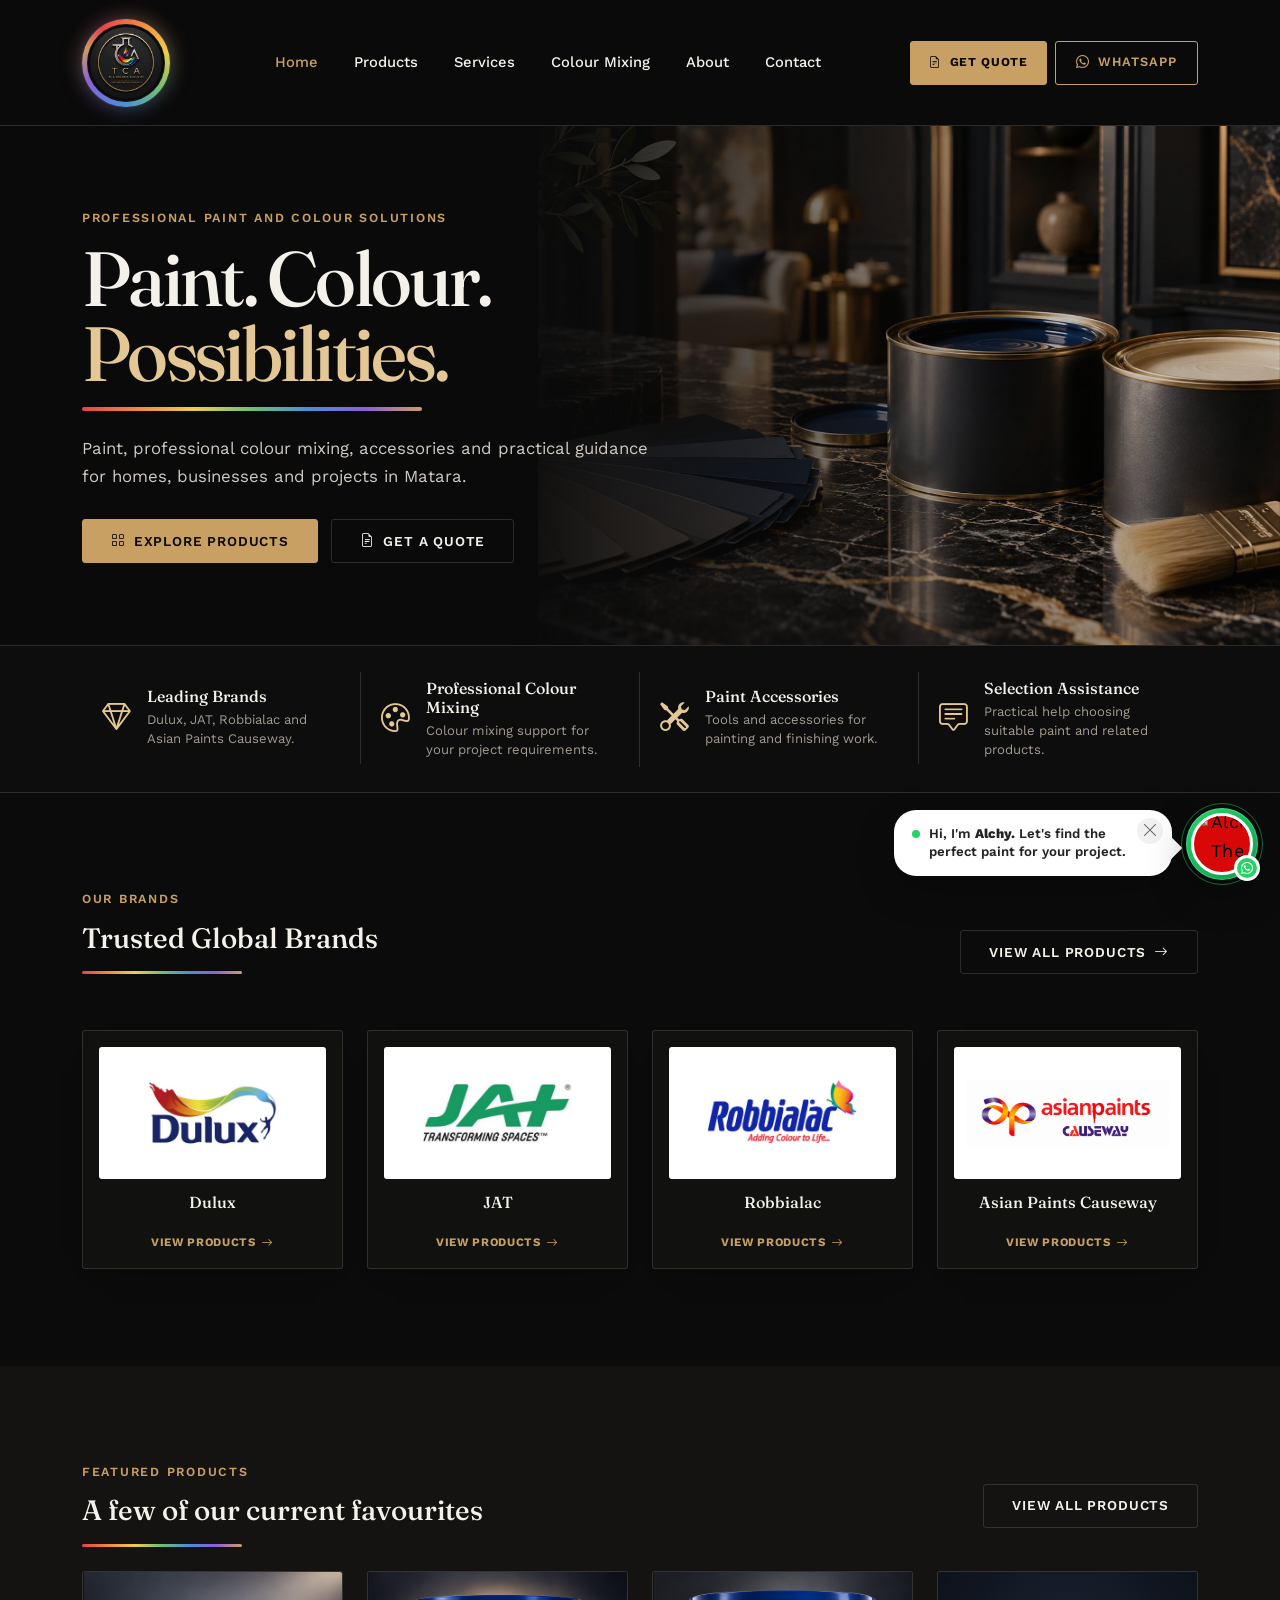
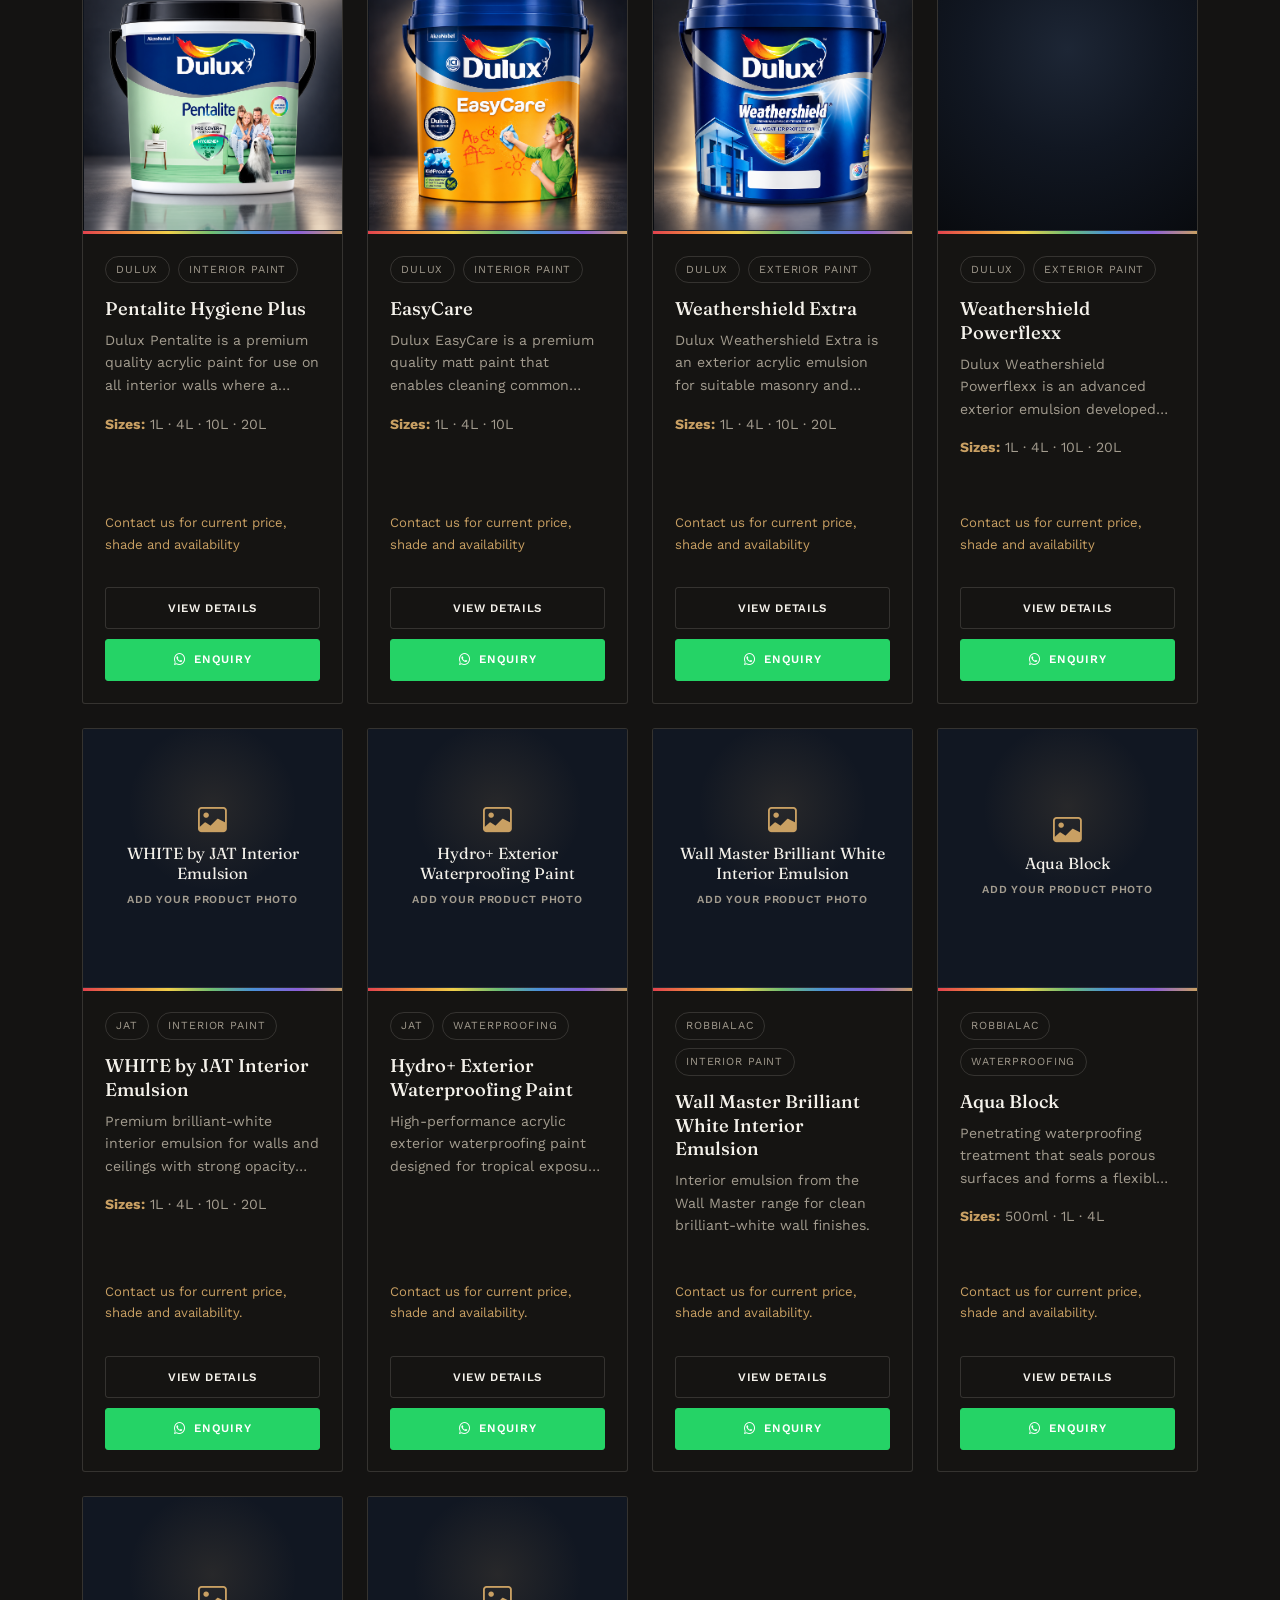
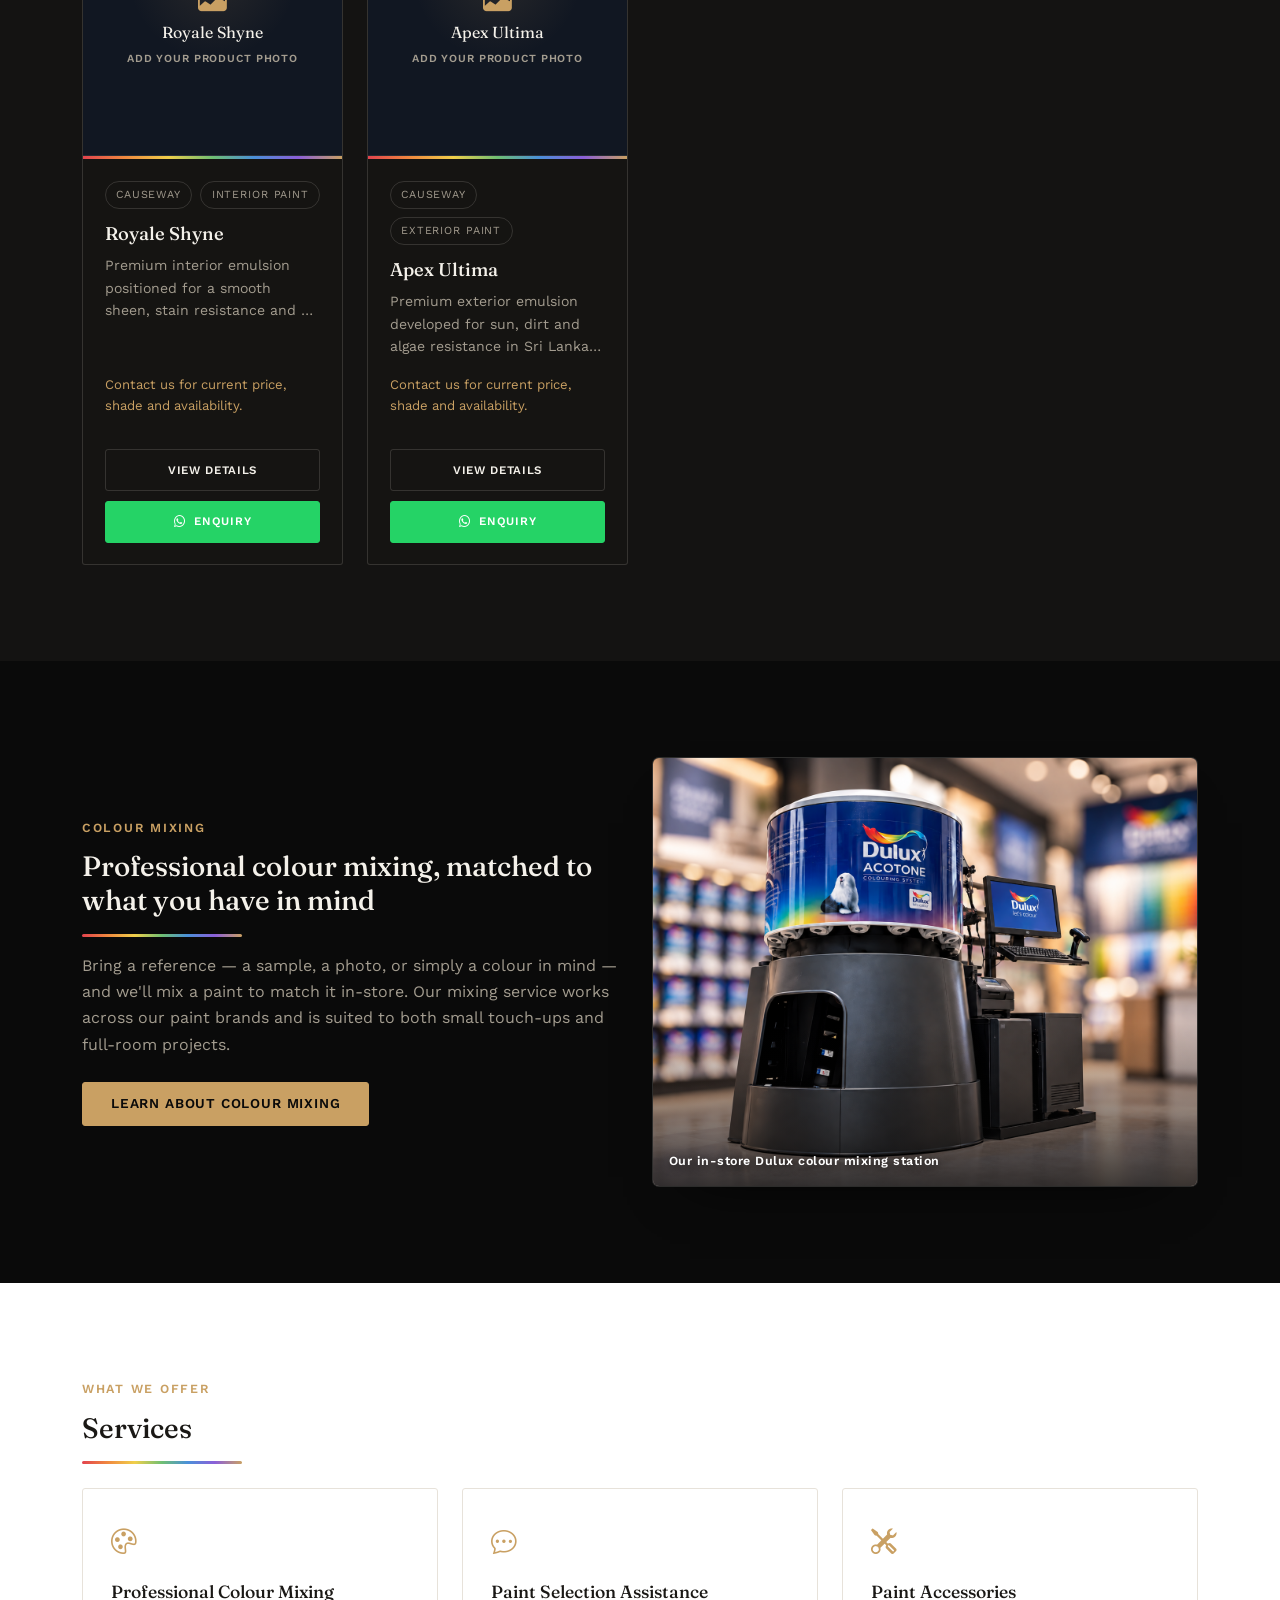
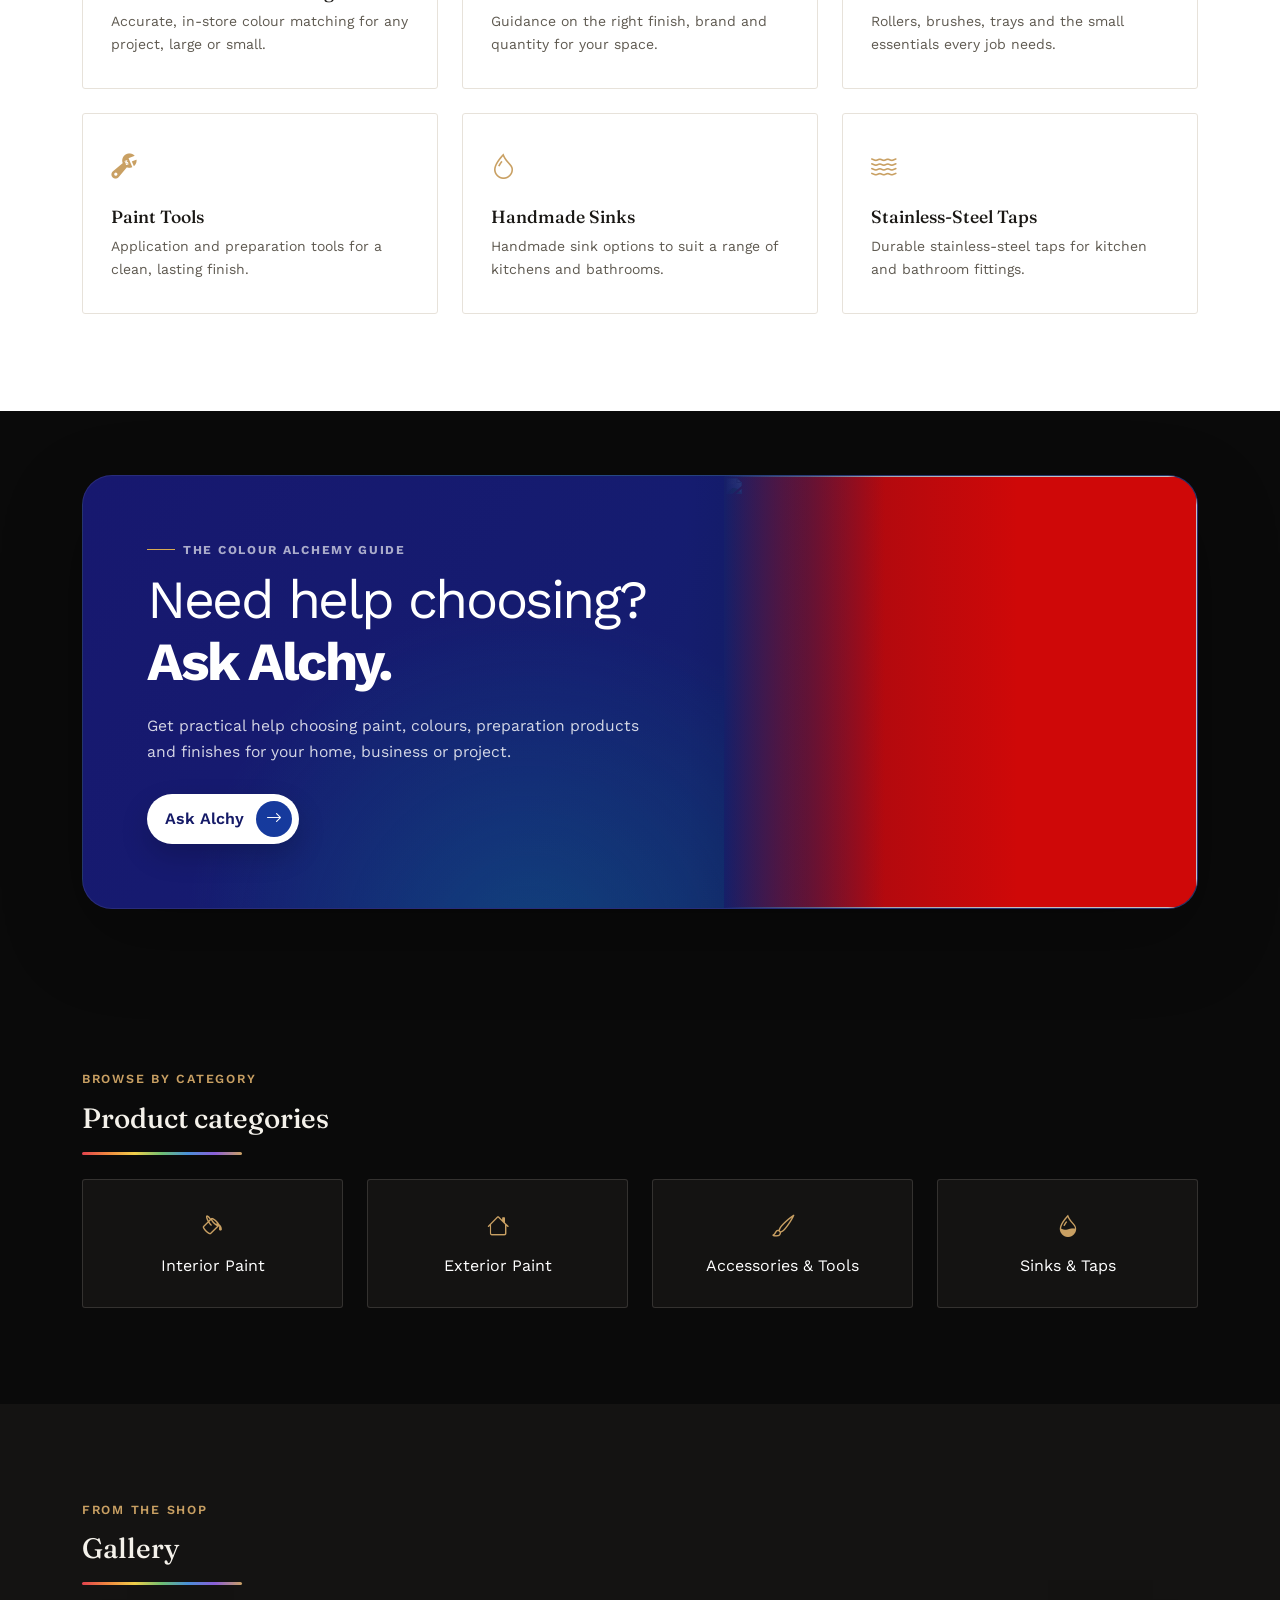
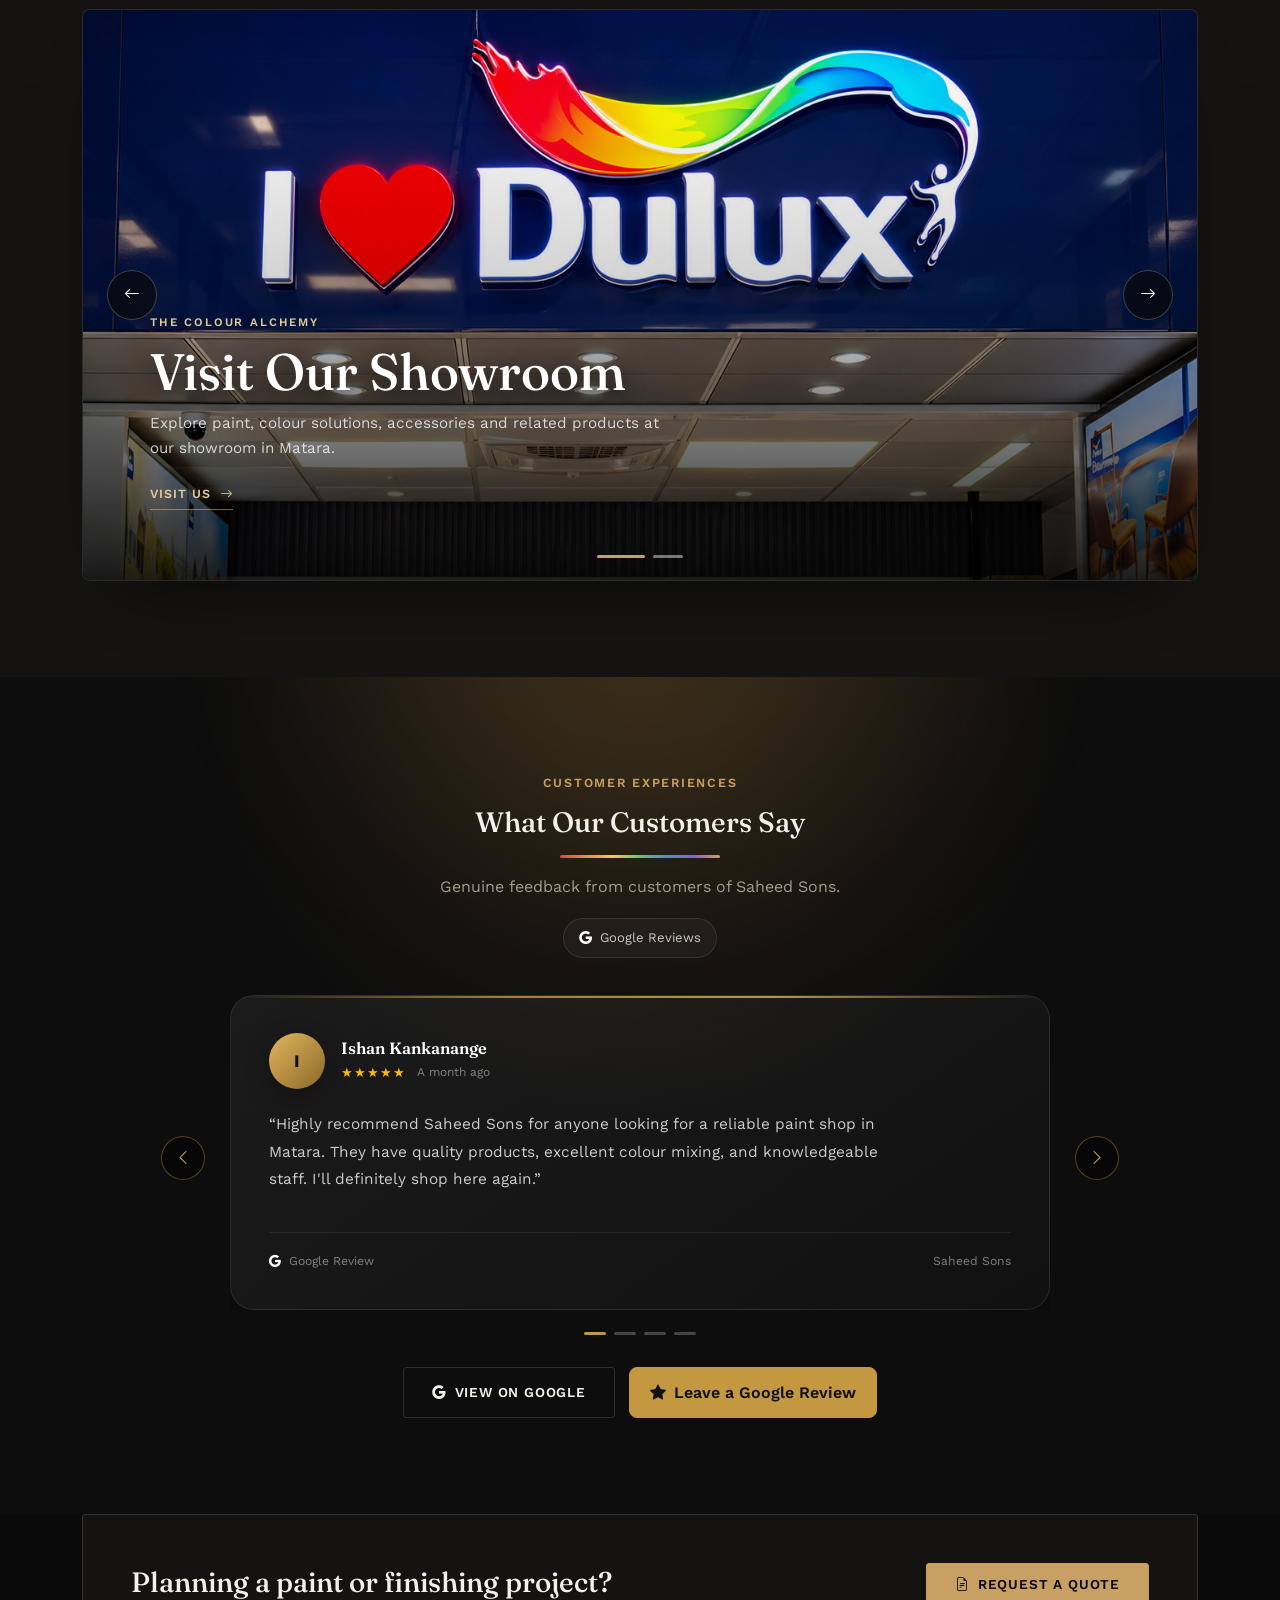
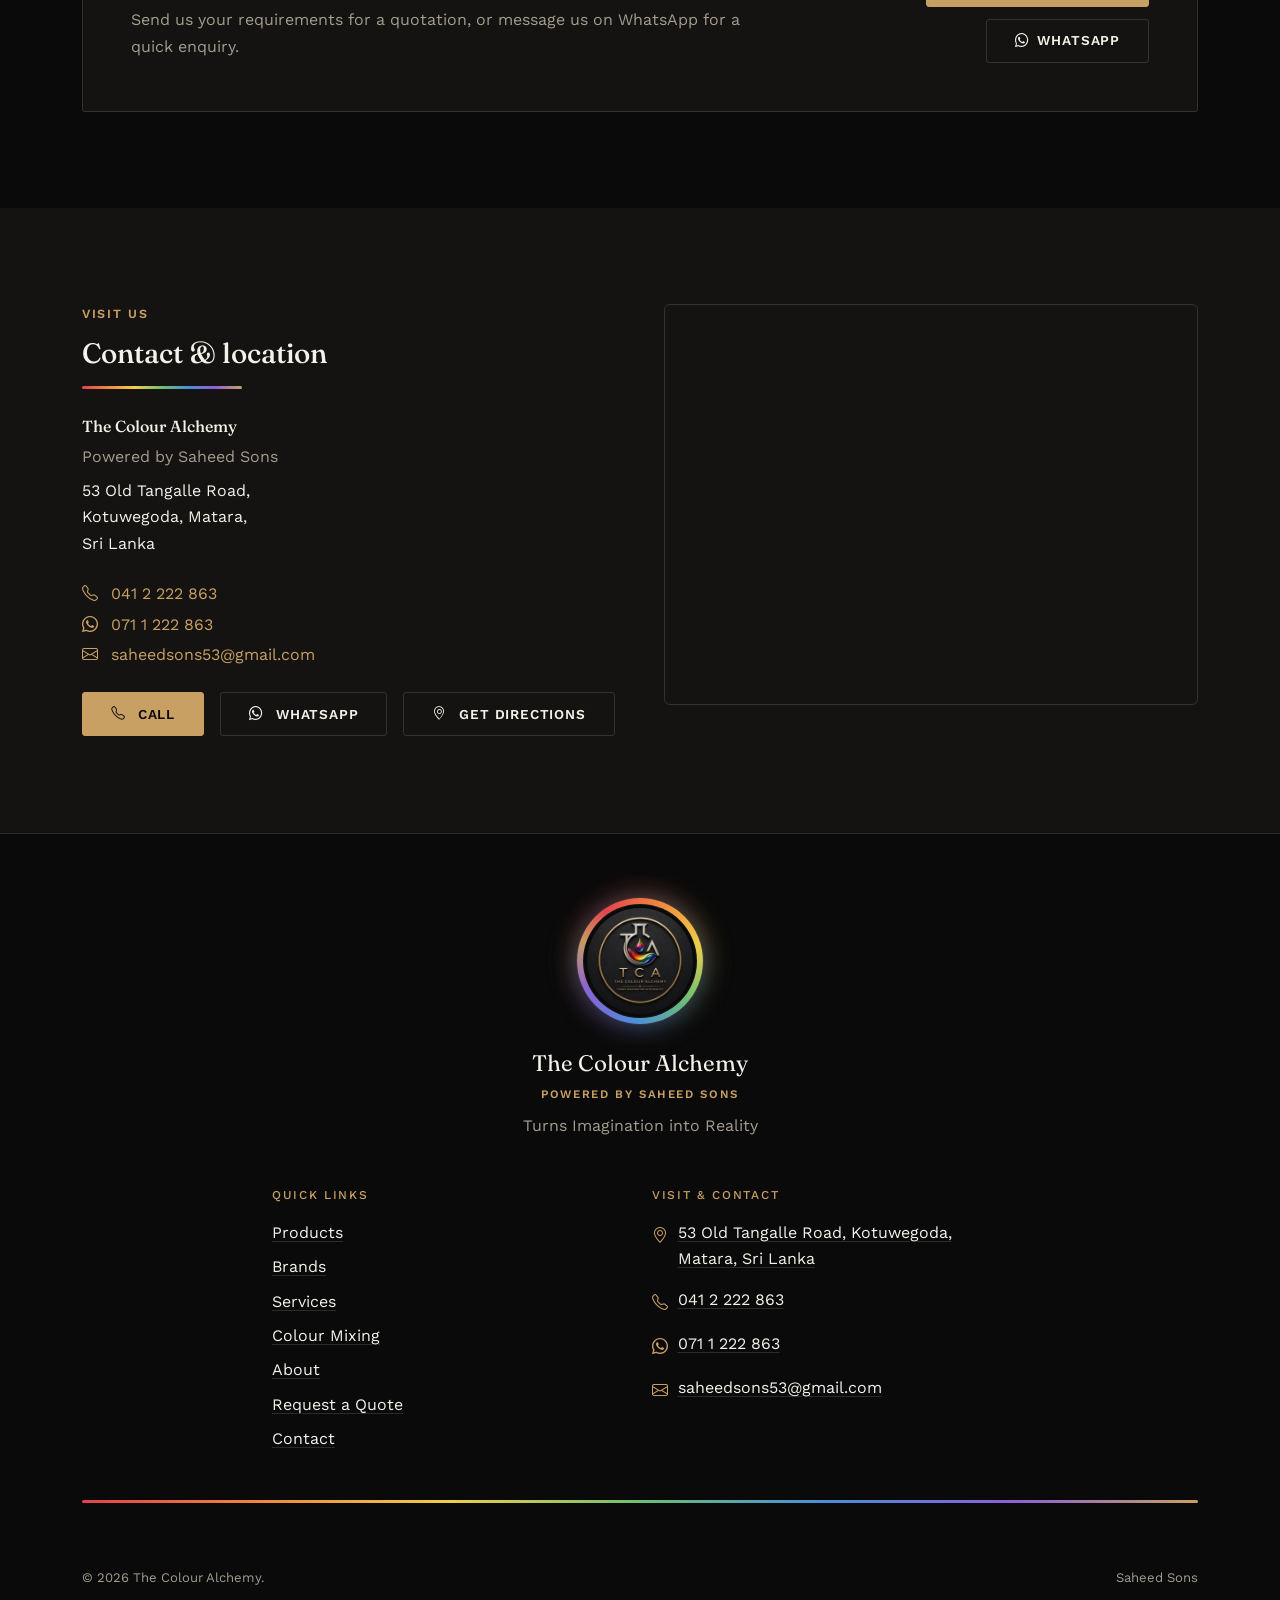
==== index.html @ 0552f5eb "Safety checkpoint - Alchy update" ====
<!DOCTYPE html>
<html lang="en">

<head>

  <meta charset="UTF-8">

  <meta
    name="viewport"
    content="width=device-width, initial-scale=1.0"
  >

  <title>
    The Colour Alchemy | Paint & Colour Mixing Shop in Matara
  </title>

  <meta
    name="description"
    content="The Colour Alchemy in Kotuwegoda, Matara offers Dulux, JAT, Robbialac and Causeway paints, professional colour mixing, paint accessories, tools, handmade sinks and stainless-steel taps."
  >

  <link
    rel="canonical"
    href="https://www.thecolouralchemy.lk/"
  >


  <!-- Open Graph -->

  <meta
    property="og:type"
    content="website"
  >

  <meta
    property="og:title"
    content="The Colour Alchemy | Paint & Colour Mixing Shop in Matara"
  >

  <meta
    property="og:description"
    content="Professional paint and colour solutions in Kotuwegoda, Matara — Dulux, JAT, Robbialac, Causeway and expert colour mixing."
  >

  <meta
    property="og:image"
    content="assets/img/logo/logo-web.png"
  >

  <meta
    property="og:url"
    content="https://www.thecolouralchemy.lk/"
  >

  <meta
    property="og:locale"
    content="en_LK"
  >


  <link
    rel="icon"
    type="image/png"
    href="assets/img/logo/favicon.png"
  >


  <!-- Google Fonts -->

  <link
    rel="preconnect"
    href="https://fonts.googleapis.com"
  >

  <link
    rel="preconnect"
    href="https://fonts.gstatic.com"
    crossorigin
  >

  <link
    href="https://fonts.googleapis.com/css2?family=Fraunces:ital,wght@0,500;0,600;0,700;1,500&family=Work+Sans:wght@400;500;600;700&display=swap"
    rel="stylesheet"
  >


  <!-- Bootstrap -->

  <link
    href="https://cdn.jsdelivr.net/npm/bootstrap@5.3.3/dist/css/bootstrap.min.css"
    rel="stylesheet"
  >

  <link
    rel="stylesheet"
    href="https://cdn.jsdelivr.net/npm/bootstrap-icons@1.11.3/font/bootstrap-icons.css"
  >


  <!-- Main CSS -->

  <link
    href="assets/css/style.css"
    rel="stylesheet"
  >



  <!-- =====================================================
       GOOGLE REVIEWS STYLES
       ===================================================== -->

  <style>

    .google-reviews-section {
      position: relative;
      overflow: hidden;

      background:
        radial-gradient(
          circle at 50% 0%,
          rgba(196, 151, 65, 0.14),
          transparent 42%
        ),
        #0d0d0d;
    }


    .google-reviews-section::before {
      content: "";

      position: absolute;

      width: 600px;
      height: 600px;

      top: -430px;
      left: 50%;

      transform: translateX(-50%);

      border-radius: 50%;

      background:
        rgba(196, 151, 65, 0.12);

      filter: blur(100px);

      pointer-events: none;
    }


    .google-reviews-section .container {
      position: relative;
      z-index: 2;
    }


    .google-review-heading {
      max-width: 730px;

      margin-left: auto;
      margin-right: auto;
    }


    .google-review-heading p {
      max-width: 600px;

      margin-left: auto;
      margin-right: auto;

      color:
        var(
          --color-text-muted,
          rgba(255, 255, 255, 0.63)
        );
    }



    /* Google badge */

    .google-review-badge {
      display: inline-flex;

      align-items: center;

      gap: 0.55rem;

      margin-top: 1.1rem;

      padding:
        0.5rem
        0.9rem;

      border:
        1px solid
        rgba(255, 255, 255, 0.10);

      border-radius: 999px;

      background:
        rgba(255, 255, 255, 0.035);

      color:
        rgba(255, 255, 255, 0.76);

      font-size: 0.82rem;
    }


    .google-review-badge i {
      color: #ffffff;
    }



    /* Main carousel */

    #googleReviewsCarousel {
      position: relative;

      max-width: 960px;

      margin:
        0 auto;

      padding:
        0.8rem
        4.4rem
        0;
    }



    /* Review card */

    .google-review-card {
      position: relative;

      display: flex;

      flex-direction: column;

      justify-content: space-between;

      width: 100%;

      min-height: 315px;

      padding:
        clamp(
          1.45rem,
          3vw,
          2.35rem
        );

      border:
        1px solid
        rgba(255, 255, 255, 0.09);

      border-radius: 24px;

      background:
        linear-gradient(
          145deg,
          rgba(255, 255, 255, 0.06),
          rgba(255, 255, 255, 0.018)
        );

      box-shadow:
        0 22px 70px
        rgba(0, 0, 0, 0.32);

      overflow: hidden;

      transition:
        transform 0.35s ease,
        border-color 0.35s ease,
        box-shadow 0.35s ease;
    }


    .google-review-card::before {
      content: "";

      position: absolute;

      top: 0;
      left: 0;

      width: 100%;
      height: 2px;

      background:
        linear-gradient(
          90deg,
          transparent,
          #c49741,
          #e0b55f,
          transparent
        );

      opacity: 0.8;
    }


    .google-review-card:hover {
      transform:
        translateY(-5px);

      border-color:
        rgba(196, 151, 65, 0.40);

      box-shadow:
        0 28px 80px
        rgba(0, 0, 0, 0.40);
    }



    /* Customer details */

    .google-review-top {
      display: flex;

      align-items: center;

      gap: 1rem;

      margin-bottom: 1.35rem;
    }


    .google-review-avatar {
      width: 56px;
      height: 56px;

      flex:
        0 0 56px;

      display: grid;

      place-items: center;

      border-radius: 50%;

      background:
        linear-gradient(
          135deg,
          #e2b65e,
          #8c6828
        );

      color: #111111;

      font-weight: 700;

      font-size: 1.1rem;

      box-shadow:
        0 8px 24px
        rgba(0, 0, 0, 0.28);
    }


    .google-review-name {
      margin:
        0
        0
        0.2rem;

      color: #ffffff;

      font-size: 1.02rem;

      font-weight: 600;
    }


    .google-review-meta {
      display: flex;

      align-items: center;

      flex-wrap: wrap;

      gap:
        0.35rem
        0.7rem;
    }


    .google-review-stars {
      color: #fbbc04;

      letter-spacing: 0.075em;

      font-size: 0.83rem;
    }


    .google-review-date {
      color:
        rgba(255, 255, 255, 0.46);

      font-size: 0.75rem;
    }



    /* Review text */

    .google-review-text {
      margin: 0;

      color:
        rgba(255, 255, 255, 0.79);

      font-size:
        clamp(
          0.94rem,
          1.2vw,
          1.05rem
        );

      line-height: 1.8;
    }


    .google-review-text.is-collapsible:not(.is-expanded) {
      display: -webkit-box;

      -webkit-box-orient: vertical;

      -webkit-line-clamp: 6;

      overflow: hidden;
    }



    /* Read more */

    .google-review-read-more {
      display: inline-flex;

      align-items: center;

      gap: 0.4rem;

      width: fit-content;

      margin-top: 0.9rem;

      padding: 0;

      border: 0;

      background: transparent;

      color: #d3a552;

      font-size: 0.82rem;

      font-weight: 600;

      cursor: pointer;

      transition:
        color 0.2s ease;
    }


    .google-review-read-more:hover {
      color: #f0c676;
    }


    .google-review-read-more::after {
      content: "\F282";

      font-family:
        "bootstrap-icons";

      font-size: 0.72rem;

      transition:
        transform 0.2s ease;
    }


    .google-review-read-more[aria-expanded="true"]::after {
      transform:
        rotate(180deg);
    }



    /* Footer inside review card */

    .google-review-footer {
      display: flex;

      align-items: center;

      justify-content: space-between;

      flex-wrap: wrap;

      gap: 0.8rem;

      margin-top: 1.6rem;

      padding-top: 1.1rem;

      border-top:
        1px solid
        rgba(255, 255, 255, 0.07);

      color:
        rgba(255, 255, 255, 0.46);

      font-size: 0.76rem;
    }


    .google-review-source {
      display: inline-flex;

      align-items: center;

      gap: 0.5rem;
    }


    .google-review-source i {
      color: #ffffff;
    }



    /* Arrows */

    .google-review-control {
      width: 46px;

      opacity: 1;
    }


    .google-review-control-icon {
      display: grid;

      place-items: center;

      width: 44px;
      height: 44px;

      border:
        1px solid
        rgba(196, 151, 65, 0.42);

      border-radius: 50%;

      background:
        rgba(8, 8, 8, 0.86);

      color: #d5a850;

      backdrop-filter:
        blur(12px);

      transition:
        transform 0.25s ease,
        background 0.25s ease,
        color 0.25s ease;
    }


    .google-review-control:hover
    .google-review-control-icon {
      transform:
        scale(1.06);

      background:
        #c49741;

      color: #111111;
    }



    /* Indicators */

    .google-review-indicators {
      position: static;

      margin:
        1.4rem
        0
        0;
    }


    .google-review-indicators
    [data-bs-target] {
      width: 22px;
      height: 3px;

      margin:
        0
        4px;

      border: 0;

      border-radius: 99px;

      background:
        rgba(255, 255, 255, 0.24);

      opacity: 1;
    }


    .google-review-indicators
    .active {
      background:
        #c49741;
    }



    /* Google review buttons */

    .google-review-actions {
      display: flex;

      justify-content: center;

      flex-wrap: wrap;

      gap: 0.85rem;

      margin-top: 2rem;
    }


    .btn-google-review {
      display: inline-flex;

      align-items: center;

      justify-content: center;

      gap: 0.55rem;

      min-height: 46px;

      padding:
        0.72rem
        1.25rem;

      border:
        1px solid
        #c49741;

      border-radius: 8px;

      background:
        #c49741;

      color: #101010;

      font-weight: 600;

      text-decoration: none;

      transition:
        transform 0.2s ease,
        background 0.2s ease,
        border-color 0.2s ease;
    }


    .btn-google-review:hover {
      transform:
        translateY(-2px);

      background:
        #d7ae58;

      border-color:
        #d7ae58;

      color:
        #101010;
    }



    /* Mobile */

    @media (max-width: 767.98px) {

      #googleReviewsCarousel {
        padding:
          0.3rem
          1.45rem
          0;
      }


      .google-review-card {
        min-height: 330px;

        padding: 1.3rem;

        border-radius: 18px;
      }


      .google-review-avatar {
        width: 48px;
        height: 48px;

        flex-basis: 48px;
      }


      .google-review-control {
        width: 34px;
      }


      .google-review-control-icon {
        width: 34px;
        height: 34px;

        font-size: 0.8rem;
      }


      .google-review-actions
      .btn-alchemy-outline,

      .google-review-actions
      .btn-google-review {
        width:
          min(
            100%,
            310px
          );

        justify-content: center;
      }


      .google-review-footer {
        align-items:
          flex-start;

        flex-direction:
          column;
      }

    }



    @media (prefers-reduced-motion: reduce) {

      .google-review-card,

      .google-review-control-icon,

      .btn-google-review,

      .google-review-read-more {
        transition: none;
      }

    }

  </style>


</head>


<body>



  <a
    class="visually-hidden-focusable"
    href="#main-content"
  >
    Skip to main content
  </a>




  <!-- =====================================================
       NAVBAR
       ===================================================== -->

  <header>


    <nav
      class="navbar navbar-expand-lg navbar-alchemy sticky-top"
      aria-label="Main navigation"
    >


      <div class="container">


        <a
          class="navbar-brand"
          href="index.html"
        >


          <span
            class="brand-mark"
            aria-hidden="true"
          >


            <img
              src="assets/img/logo/logo-web.png"
              alt="The Colour Alchemy logo"
            >


          </span>


        </a>




        <div
          class="d-flex align-items-center gap-2 order-lg-3"
        >


          <a
            class="btn-quote-nav d-none d-lg-inline-flex"
            href="quotation.html"
          >

            <i
              class="bi bi-file-earmark-text"
              aria-hidden="true"
            ></i>

            Get Quote

          </a>



          <a
            class="btn-whatsapp-nav d-none d-sm-inline-flex"
            data-whatsapp-msg="Hi, I'd like to know more about The Colour Alchemy."
            href="#"
          >

            <i
              class="bi bi-whatsapp"
              aria-hidden="true"
            ></i>

            WhatsApp

          </a>



          <button
            class="navbar-toggler"
            type="button"
            data-bs-toggle="collapse"
            data-bs-target="#mainNav"
            aria-controls="mainNav"
            aria-expanded="false"
            aria-label="Toggle navigation"
          >

            <span
              class="navbar-toggler-icon"
            ></span>

          </button>


        </div>




        <div
          class="collapse navbar-collapse order-lg-2"
          id="mainNav"
        >


          <ul
            class="navbar-nav mx-lg-auto gap-lg-1"
          >


            <li class="nav-item">

              <a
                class="nav-link"
                data-page="index.html"
                href="index.html"
              >
                Home
              </a>

            </li>



            <li class="nav-item">

              <a
                class="nav-link"
                data-page="products.html"
                href="products.html"
              >
                Products
              </a>

            </li>



            <li class="nav-item">

              <a
                class="nav-link"
                data-page="services.html"
                href="services.html"
              >
                Services
              </a>

            </li>



            <li class="nav-item">

              <a
                class="nav-link"
                data-page="colour-mixing.html"
                href="colour-mixing.html"
              >
                Colour Mixing
              </a>

            </li>



            <li class="nav-item">

              <a
                class="nav-link"
                data-page="about.html"
                href="about.html"
              >
                About
              </a>

            </li>



            <li class="nav-item">

              <a
                class="nav-link"
                data-page="contact.html"
                href="contact.html"
              >
                Contact
              </a>

            </li>



            <li
              class="nav-item d-lg-none mt-3"
            >

              <a
                class="btn-quote-nav w-100 justify-content-center"
                href="quotation.html"
              >

                <i
                  class="bi bi-file-earmark-text"
                  aria-hidden="true"
                ></i>

                Get a Quote

              </a>

            </li>



            <li
              class="nav-item d-sm-none mt-2"
            >

              <a
                class="btn-whatsapp-nav w-100 justify-content-center"
                data-whatsapp-msg="Hi, I'd like to know more about The Colour Alchemy."
                href="#"
              >

                <i
                  class="bi bi-whatsapp"
                  aria-hidden="true"
                ></i>

                WhatsApp

              </a>

            </li>


          </ul>


        </div>


      </div>


    </nav>


  </header>





  <main id="main-content">



    <!-- =====================================================
         1. HERO
         ===================================================== -->

    <section
      class="home-hero"
      aria-labelledby="home-hero-title"
    >


      <div
        class="home-hero-image home-hero-slideshow"
        aria-hidden="true"
      >


        <img
          class="home-hero-slide is-active"
          src="assets/img/hero/slides/hero-slide-01.jpg"
          alt=""
          width="1600"
          height="900"
          fetchpriority="high"
        >


        <img
          class="home-hero-slide"
          src="assets/img/hero/slides/hero-slide-02.jpg"
          alt=""
          width="1600"
          height="900"
          loading="lazy"
          decoding="async"
        >


        <img
          class="home-hero-slide"
          src="assets/img/hero/slides/hero-slide-03.jpg"
          alt=""
          width="1600"
          height="900"
          loading="lazy"
          decoding="async"
        >


        <img
          class="home-hero-slide"
          src="assets/img/hero/slides/hero-slide-04.jpg"
          alt=""
          width="1600"
          height="900"
          loading="lazy"
          decoding="async"
        >


        <img
          class="home-hero-slide"
          src="assets/img/hero/slides/hero-slide-05.jpg"
          alt=""
          width="1600"
          height="900"
          loading="lazy"
          decoding="async"
        >


        <img
          class="home-hero-slide"
          src="assets/img/hero/slides/hero-slide-06.jpg"
          alt=""
          width="1600"
          height="900"
          loading="lazy"
          decoding="async"
        >


        <img
          class="home-hero-slide"
          src="assets/img/hero/slides/hero-slide-07.jpg"
          alt=""
          width="1600"
          height="900"
          loading="lazy"
          decoding="async"
        >


        <img
          class="home-hero-slide"
          src="assets/img/hero/slides/hero-slide-08.jpg"
          alt=""
          width="1600"
          height="900"
          loading="lazy"
          decoding="async"
        >


        <img
          class="home-hero-slide"
          src="assets/img/hero/slides/hero-slide-09.jpg"
          alt=""
          width="1600"
          height="900"
          loading="lazy"
          decoding="async"
        >


        <img
          class="home-hero-slide"
          src="assets/img/hero/slides/hero-slide-10.jpg"
          alt=""
          width="1600"
          height="900"
          loading="lazy"
          decoding="async"
        >


      </div>



      <div
        class="home-hero-overlay"
        aria-hidden="true"
      ></div>




      <div
        class="container home-hero-inner"
      >


        <div
          class="home-hero-copy"
        >


          <span
            class="section-kicker"
          >
            Professional paint and colour solutions
          </span>



          <h1
            id="home-hero-title"
          >

            Paint. Colour.

            <span>
              Possibilities.
            </span>

          </h1>



          <div
            class="spectrum-bar mb-4"
            aria-hidden="true"
          ></div>



          <p
            class="home-hero-lede"
          >

            Paint, professional colour mixing, accessories and practical guidance
            for homes, businesses and projects in Matara.

          </p>



          <div
            class="home-hero-actions"
          >


            <a
              href="products.html"
              class="btn-alchemy-primary"
            >

              <i
                class="bi bi-grid"
                aria-hidden="true"
              ></i>

              Explore Products

            </a>



            <a
              href="quotation.html"
              class="btn-alchemy-outline"
            >

              <i
                class="bi bi-file-earmark-text"
                aria-hidden="true"
              ></i>

              Get a Quote

            </a>


          </div>


        </div>


      </div>


    </section>





    <!-- =====================================================
         2. HIGHLIGHTS
         ===================================================== -->

    <section
      class="home-highlight-strip"
      aria-label="The Colour Alchemy highlights"
    >


      <div class="container">


        <div class="row g-0">


          <div
            class="col-sm-6 col-lg-3"
          >


            <div
              class="home-highlight-item"
            >


              <i
                class="bi bi-gem"
                aria-hidden="true"
              ></i>


              <div>

                <h2>
                  Leading Brands
                </h2>

                <p>
                  Dulux, JAT, Robbialac and Asian Paints Causeway.
                </p>

              </div>


            </div>


          </div>




          <div
            class="col-sm-6 col-lg-3"
          >


            <div
              class="home-highlight-item"
            >


              <i
                class="bi bi-palette"
                aria-hidden="true"
              ></i>


              <div>

                <h2>
                  Professional Colour Mixing
                </h2>

                <p>
                  Colour mixing support for your project requirements.
                </p>

              </div>


            </div>


          </div>




          <div
            class="col-sm-6 col-lg-3"
          >


            <div
              class="home-highlight-item"
            >


              <i
                class="bi bi-tools"
                aria-hidden="true"
              ></i>


              <div>

                <h2>
                  Paint Accessories
                </h2>

                <p>
                  Tools and accessories for painting and finishing work.
                </p>

              </div>


            </div>


          </div>




          <div
            class="col-sm-6 col-lg-3"
          >


            <div
              class="home-highlight-item"
            >


              <i
                class="bi bi-chat-square-text"
                aria-hidden="true"
              ></i>


              <div>

                <h2>
                  Selection Assistance
                </h2>

                <p>
                  Practical help choosing suitable paint and related products.
                </p>

              </div>


            </div>


          </div>


        </div>


      </div>


    </section>





    <!-- =====================================================
         3. BRANDS
         ===================================================== -->

    <section
      class="section home-brands-section"
      id="brands"
    >


      <div class="container">


        <div
          class="home-brands-heading"
        >


          <div>


            <span
              class="section-kicker"
            >
              Our brands
            </span>


            <h2
              class="h3 mb-2"
            >
              Trusted Global Brands
            </h2>


            <div
              class="spectrum-bar spectrum-sm"
              aria-hidden="true"
            ></div>


          </div>




          <a
            href="products.html"
            class="btn-alchemy-outline"
          >

            View All Products

            <i
              class="bi bi-arrow-right"
              aria-hidden="true"
            ></i>

          </a>


        </div>




        <div
          class="row g-3 g-md-4 brand-logo-row mt-2"
        >


          <div
            class="col-6 col-lg-3"
          >


            <a
              href="products.html?brand=Dulux"
              class="brand-tile brand-logo-tile home-brand-card home-brand-link"
              aria-label="View Dulux products"
            >


              <div
                class="home-brand-logo-stage"
              >

                <img
                  src="assets/img/brands/dulux.jpg"
                  alt="Dulux logo"
                  class="brand-logo-img"
                  loading="lazy"
                >

              </div>


              <h3>
                Dulux
              </h3>


              <span
                class="home-brand-view"
              >

                View products

                <i
                  class="bi bi-arrow-right"
                  aria-hidden="true"
                ></i>

              </span>


            </a>


          </div>




          <div
            class="col-6 col-lg-3"
          >


            <a
              href="products.html?brand=JAT"
              class="brand-tile brand-logo-tile home-brand-card home-brand-link"
              aria-label="View JAT products"
            >


              <div
                class="home-brand-logo-stage"
              >

                <img
                  src="assets/img/brands/jat.jpg"
                  alt="JAT logo"
                  class="brand-logo-img"
                  loading="lazy"
                >

              </div>


              <h3>
                JAT
              </h3>


              <span
                class="home-brand-view"
              >

                View products

                <i
                  class="bi bi-arrow-right"
                  aria-hidden="true"
                ></i>

              </span>


            </a>


          </div>




          <div
            class="col-6 col-lg-3"
          >


            <a
              href="products.html?brand=Robbialac"
              class="brand-tile brand-logo-tile brand-logo-white home-brand-card home-brand-link"
              aria-label="View Robbialac products"
            >


              <div
                class="home-brand-logo-stage home-brand-logo-stage-white"
              >

                <img
                  src="assets/img/brands/robbialac.jpg"
                  alt="Robbialac logo"
                  class="brand-logo-img"
                  loading="lazy"
                >

              </div>


              <h3>
                Robbialac
              </h3>


              <span
                class="home-brand-view"
              >

                View products

                <i
                  class="bi bi-arrow-right"
                  aria-hidden="true"
                ></i>

              </span>


            </a>


          </div>




          <div
            class="col-6 col-lg-3"
          >


            <a
              href="products.html?brand=Causeway"
              class="brand-tile brand-logo-tile home-brand-card home-brand-link"
              aria-label="View Asian Paints Causeway products"
            >


              <div
                class="home-brand-logo-stage"
              >

                <img
                  src="assets/img/brands/causeway.png"
                  alt="Asian Paints Causeway logo"
                  class="brand-logo-img"
                  loading="lazy"
                >

              </div>


              <h3>
                Asian Paints Causeway
              </h3>


              <span
                class="home-brand-view"
              >

                View products

                <i
                  class="bi bi-arrow-right"
                  aria-hidden="true"
                ></i>

              </span>


            </a>


          </div>


        </div>


      </div>


    </section>





    <!-- =====================================================
         4. FEATURED PRODUCTS
         ===================================================== -->

    <section
      class="section"
      style="background-color: var(--color-bg-elevated);"
    >


      <div class="container">


        <div
          class="d-flex flex-wrap justify-content-between align-items-end mb-2 gap-3"
        >


          <div>


            <span
              class="section-kicker"
            >
              Featured products
            </span>


            <h2
              class="h3 mb-0"
            >
              A few of our current favourites
            </h2>


          </div>



          <a
            href="products.html"
            class="btn-alchemy-outline"
          >
            View All Products
          </a>


        </div>



        <div
          class="spectrum-bar spectrum-sm mb-4"
        ></div>



        <div
          class="row g-4"
          id="featured-products-grid"
        >

          <!-- Rendered dynamically from products.js -->

        </div>


      </div>


    </section>





    <!-- =====================================================
         5. COLOUR MIXING
         ===================================================== -->

    <section class="section">


      <div class="container">


        <div
          class="row align-items-center gy-4"
        >


          <div
            class="col-lg-6"
          >


            <span
              class="section-kicker"
            >
              Colour mixing
            </span>


            <h2
              class="h3 mb-2"
            >
              Professional colour mixing, matched to what you have in mind
            </h2>


            <div
              class="spectrum-bar spectrum-sm mb-3"
            ></div>


            <p
              class="mb-4"
            >

              Bring a reference — a sample, a photo, or simply a colour in mind —
              and we'll mix a paint to match it in-store. Our mixing service works
              across our paint brands and is suited to both small touch-ups and
              full-room projects.

            </p>


            <a
              href="colour-mixing.html"
              class="btn-alchemy-primary"
            >
              Learn About Colour Mixing
            </a>


          </div>




          <div
            class="col-lg-6"
          >


            <figure
              class="showroom-photo showroom-photo-feature mb-0"
            >


              <img
                src="assets/img/showroom/colour-mixing-station.png"
                alt="Dulux colour mixing station at The Colour Alchemy in Matara"
                loading="lazy"
              >


              <figcaption>
                Our in-store Dulux colour mixing station
              </figcaption>


            </figure>


          </div>


        </div>


      </div>


    </section>





    <!-- =====================================================
         6. SERVICES
         ===================================================== -->

    <section
      class="section section-light"
    >


      <div class="container">


        <span
          class="section-kicker"
        >
          What we offer
        </span>


        <h2
          class="h3 mb-2"
        >
          Services
        </h2>


        <div
          class="spectrum-bar spectrum-sm mb-4"
        ></div>




        <div class="row g-4">


          <div
            class="col-sm-6 col-lg-4"
          >


            <div
              class="card-alchemy"
            >

              <i
                class="bi bi-palette card-icon text-gold"
                aria-hidden="true"
              ></i>

              <h3>
                Professional Colour Mixing
              </h3>

              <p
                class="small mb-0"
              >
                Accurate, in-store colour matching for any project, large or small.
              </p>

            </div>


          </div>




          <div
            class="col-sm-6 col-lg-4"
          >


            <div
              class="card-alchemy"
            >

              <i
                class="bi bi-chat-dots card-icon text-gold"
                aria-hidden="true"
              ></i>

              <h3>
                Paint Selection Assistance
              </h3>

              <p
                class="small mb-0"
              >
                Guidance on the right finish, brand and quantity for your space.
              </p>

            </div>


          </div>




          <div
            class="col-sm-6 col-lg-4"
          >


            <div
              class="card-alchemy"
            >

              <i
                class="bi bi-tools card-icon text-gold"
                aria-hidden="true"
              ></i>

              <h3>
                Paint Accessories
              </h3>

              <p
                class="small mb-0"
              >
                Rollers, brushes, trays and the small essentials every job needs.
              </p>

            </div>


          </div>




          <div
            class="col-sm-6 col-lg-4"
          >


            <div
              class="card-alchemy"
            >

              <i
                class="bi bi-wrench-adjustable card-icon text-gold"
                aria-hidden="true"
              ></i>

              <h3>
                Paint Tools
              </h3>

              <p
                class="small mb-0"
              >
                Application and preparation tools for a clean, lasting finish.
              </p>

            </div>


          </div>




          <div
            class="col-sm-6 col-lg-4"
          >


            <div
              class="card-alchemy"
            >

              <i
                class="bi bi-droplet card-icon text-gold"
                aria-hidden="true"
              ></i>

              <h3>
                Handmade Sinks
              </h3>

              <p
                class="small mb-0"
              >
                Handmade sink options to suit a range of kitchens and bathrooms.
              </p>

            </div>


          </div>




          <div
            class="col-sm-6 col-lg-4"
          >


            <div
              class="card-alchemy"
            >

              <i
                class="bi bi-water card-icon text-gold"
                aria-hidden="true"
              ></i>

              <h3>
                Stainless-Steel Taps
              </h3>

              <p
                class="small mb-0"
              >
                Durable stainless-steel taps for kitchen and bathroom fittings.
              </p>

            </div>


          </div>


        </div>


      </div>


    </section>





    <!-- =====================================================
         7. ASK ALCHY — COLOUR GUIDE
         ===================================================== -->

    <section class="section alchy-guide-section" id="ask-alchy" aria-labelledby="alchy-guide-title">
      <div class="container">
        <div class="alchy-guide-card">

          <div class="alchy-guide-copy">
            <span class="alchy-guide-kicker">The Colour Alchemy guide</span>

            <h2 id="alchy-guide-title">
              Need help choosing?
              <strong>Ask Alchy.</strong>
            </h2>

            <p>
              Get practical help choosing paint, colours, preparation products and finishes for your home, business or project.
            </p>

            <button type="button" class="alchy-guide-button" data-alchy-open>
              Ask Alchy
              <span class="alchy-guide-button-icon" aria-hidden="true">
                <i class="bi bi-arrow-right"></i>
              </span>
            </button>
          </div>

          <div class="alchy-guide-visual" aria-hidden="true">
            <img
              src="assets/img/whatsapp/tca-cartoon-boy.jpeg"
              alt=""
              loading="lazy"
              decoding="async"
            >
          </div>

        </div>
      </div>
    </section>


    <!-- =====================================================
         8. PRODUCT CATEGORIES
         ===================================================== -->

    <section class="section">


      <div class="container">


        <span
          class="section-kicker"
        >
          Browse by category
        </span>


        <h2
          class="h3 mb-2"
        >
          Product categories
        </h2>


        <div
          class="spectrum-bar spectrum-sm mb-4"
        ></div>




        <div
          class="row g-3 g-md-4"
        >


          <div
            class="col-6 col-md-3"
          >


            <a
              href="products.html?category=Interior%20Paint"
              class="brand-tile d-block text-decoration-none"
            >

              <i
                class="bi bi-paint-bucket text-gold mb-2 d-block"
                style="font-size:1.4rem;"
                aria-hidden="true"
              ></i>

              <span
                class="text-white"
              >
                Interior Paint
              </span>

            </a>


          </div>




          <div
            class="col-6 col-md-3"
          >


            <a
              href="products.html?category=Exterior%20Paint"
              class="brand-tile d-block text-decoration-none"
            >

              <i
                class="bi bi-house text-gold mb-2 d-block"
                style="font-size:1.4rem;"
                aria-hidden="true"
              ></i>

              <span
                class="text-white"
              >
                Exterior Paint
              </span>

            </a>


          </div>




          <div
            class="col-6 col-md-3"
          >


            <a
              href="products.html?category=Paint%20Tools"
              class="brand-tile d-block text-decoration-none"
            >

              <i
                class="bi bi-brush text-gold mb-2 d-block"
                style="font-size:1.4rem;"
                aria-hidden="true"
              ></i>

              <span
                class="text-white"
              >
                Accessories & Tools
              </span>

            </a>


          </div>




          <div
            class="col-6 col-md-3"
          >


            <a
              href="products.html?category=Sinks%20%26%20Taps"
              class="brand-tile d-block text-decoration-none"
            >

              <i
                class="bi bi-droplet-half text-gold mb-2 d-block"
                style="font-size:1.4rem;"
                aria-hidden="true"
              ></i>

              <span
                class="text-white"
              >
                Sinks & Taps
              </span>

            </a>


          </div>


        </div>


      </div>


    </section>





    <!-- =====================================================
         9. GALLERY
         ===================================================== -->

    <section
      class="section gallery-section"
      style="background-color: var(--color-bg-elevated);"
    >


      <div class="container">


        <div
          class="gallery-heading mb-4"
        >


          <span
            class="section-kicker"
          >
            From the shop
          </span>


          <h2
            class="h3 mb-2"
          >
            Gallery
          </h2>


          <div
            class="spectrum-bar spectrum-sm"
            aria-hidden="true"
          ></div>


        </div>




        <div
          id="showroomGallery"
          class="carousel slide carousel-fade showroom-carousel"
          data-bs-ride="carousel"
          data-bs-interval="4500"
          data-bs-pause="hover"
          data-bs-touch="true"
        >


          <div
            class="carousel-indicators"
          >


            <button
              type="button"
              data-bs-target="#showroomGallery"
              data-bs-slide-to="0"
              class="active"
              aria-current="true"
              aria-label="Showroom"
            ></button>


            <button
              type="button"
              data-bs-target="#showroomGallery"
              data-bs-slide-to="1"
              aria-label="Colour mixing station"
            ></button>


          </div>




          <div
            class="carousel-inner"
          >


            <!-- Gallery slide 1 -->

            <div
              class="carousel-item active"
            >


              <div
                class="gallery-slide"
              >


                <img
                  src="assets/img/showroom/shopfront.png"
                  class="d-block w-100 showroom-slide-image"
                  alt="The Colour Alchemy showroom in Kotuwegoda, Matara"
                  width="1600"
                  height="900"
                >


                <div
                  class="showroom-slide-overlay"
                  aria-hidden="true"
                ></div>



                <div
                  class="carousel-caption showroom-caption"
                >


                  <span
                    class="showroom-caption-kicker"
                  >
                    The Colour Alchemy
                  </span>


                  <h3>
                    Visit Our Showroom
                  </h3>


                  <p>
                    Explore paint, colour solutions, accessories and related
                    products at our showroom in Matara.
                  </p>


                  <a
                    href="contact.html"
                    class="gallery-caption-link"
                  >

                    Visit Us

                    <i
                      class="bi bi-arrow-right"
                      aria-hidden="true"
                    ></i>

                  </a>


                </div>


              </div>


            </div>




            <!-- Gallery slide 2 -->

            <div
              class="carousel-item"
            >


              <div
                class="gallery-slide"
              >


                <img
                  src="assets/img/showroom/colour-mixing-station.png"
                  class="d-block w-100 showroom-slide-image"
                  alt="Professional Dulux colour mixing station at The Colour Alchemy"
                  width="1600"
                  height="900"
                  loading="lazy"
                  decoding="async"
                >


                <div
                  class="showroom-slide-overlay"
                  aria-hidden="true"
                ></div>



                <div
                  class="carousel-caption showroom-caption"
                >


                  <span
                    class="showroom-caption-kicker"
                  >
                    Professional Colour Mixing
                  </span>


                  <h3>
                    Bring Your Colour Vision to Life
                  </h3>


                  <p>
                    Explore professional colour mixing for your home,
                    business or project.
                  </p>


                  <a
                    href="colour-mixing.html"
                    class="gallery-caption-link"
                  >

                    Explore Colour Mixing

                    <i
                      class="bi bi-arrow-right"
                      aria-hidden="true"
                    ></i>

                  </a>


                </div>


              </div>


            </div>


          </div>




          <button
            class="carousel-control-prev showroom-carousel-control"
            type="button"
            data-bs-target="#showroomGallery"
            data-bs-slide="prev"
            aria-label="Previous gallery image"
          >


            <span
              class="gallery-control"
            >

              <i
                class="bi bi-arrow-left"
                aria-hidden="true"
              ></i>

            </span>


          </button>




          <button
            class="carousel-control-next showroom-carousel-control"
            type="button"
            data-bs-target="#showroomGallery"
            data-bs-slide="next"
            aria-label="Next gallery image"
          >


            <span
              class="gallery-control"
            >

              <i
                class="bi bi-arrow-right"
                aria-hidden="true"
              ></i>

            </span>


          </button>


        </div>


      </div>


    </section>





    <!-- =====================================================
         10. GOOGLE REVIEWS
         ===================================================== -->

    <section
      class="section google-reviews-section"
      id="google-reviews"
      aria-labelledby="google-reviews-title"
    >


      <div class="container">


        <div
          class="google-review-heading text-center mb-4"
        >


          <span
            class="section-kicker"
          >
            Customer experiences
          </span>


          <h2
            class="h3 mb-2"
            id="google-reviews-title"
          >
            What Our Customers Say
          </h2>


          <div
            class="spectrum-bar spectrum-sm mx-auto mb-3"
            aria-hidden="true"
          ></div>


          <p class="mb-0">

            Genuine feedback from customers of Saheed Sons.

          </p>


          <div
            class="google-review-badge"
          >

            <i
              class="bi bi-google"
              aria-hidden="true"
            ></i>

            <span>
              Google Reviews
            </span>

          </div>


        </div>




        <div
          id="googleReviewsCarousel"
          class="carousel slide"
          data-bs-interval="5500"
          data-bs-pause="hover"
          data-bs-touch="true"
          aria-label="Google customer reviews"
        >


          <div
            class="carousel-inner"
            id="googleReviewsCarouselInner"
          ></div>




          <button
            class="carousel-control-prev google-review-control"
            type="button"
            data-bs-target="#googleReviewsCarousel"
            data-bs-slide="prev"
            aria-label="Previous review"
          >


            <span
              class="google-review-control-icon"
            >

              <i
                class="bi bi-chevron-left"
                aria-hidden="true"
              ></i>

            </span>


          </button>




          <button
            class="carousel-control-next google-review-control"
            type="button"
            data-bs-target="#googleReviewsCarousel"
            data-bs-slide="next"
            aria-label="Next review"
          >


            <span
              class="google-review-control-icon"
            >

              <i
                class="bi bi-chevron-right"
                aria-hidden="true"
              ></i>

            </span>


          </button>




          <div
            class="carousel-indicators google-review-indicators"
            id="googleReviewsIndicators"
          ></div>


        </div>




        <div
          class="google-review-actions"
        >


          <a
            href="https://www.google.com/maps/search/?api=1&query=Saheed+Sons+Matara+Sri+Lanka"
            target="_blank"
            rel="noopener noreferrer"
            class="btn-alchemy-outline"
          >

            <i
              class="bi bi-google"
              aria-hidden="true"
            ></i>

            View on Google

          </a>




          <a
            href="https://g.page/r/CdhkRAXPM4owEBM/review"
            target="_blank"
            rel="noopener noreferrer"
            class="btn-google-review"
          >

            <i
              class="bi bi-star-fill"
              aria-hidden="true"
            ></i>

            Leave a Google Review

          </a>


        </div>


      </div>


    </section>





    <!-- =====================================================
         11. WHATSAPP CTA
         ===================================================== -->

    <section
      class="section pt-0"
    >


      <div class="container">


        <div
          class="cta-band text-center text-md-start"
        >


          <div
            class="row align-items-center gy-4"
          >


            <div
              class="col-md-8"
            >


              <h2
                class="h3"
              >
                Planning a paint or finishing project?
              </h2>


              <p
                class="mb-0"
              >
                Send us your requirements for a quotation, or message us
                on WhatsApp for a quick enquiry.
              </p>


            </div>




            <div
              class="col-md-4"
            >


              <div
                class="cta-actions justify-content-md-end"
              >


                <a
                  class="btn-alchemy-primary"
                  href="quotation.html"
                >

                  <i
                    class="bi bi-file-earmark-text"
                    aria-hidden="true"
                  ></i>

                  Request a Quote

                </a>



                <a
                  class="btn-alchemy-outline"
                  data-whatsapp-msg="Hi, I'd like to ask about a paint or finishing project."
                  href="#"
                >

                  <i
                    class="bi bi-whatsapp"
                    aria-hidden="true"
                  ></i>

                  WhatsApp

                </a>


              </div>


            </div>


          </div>


        </div>


      </div>


    </section>





    <!-- =====================================================
         12. CONTACT
         ===================================================== -->

    <section
      class="section"
      style="background-color: var(--color-bg-elevated);"
    >


      <div class="container">


        <div class="row g-5">


          <div
            class="col-lg-6"
          >


            <span
              class="section-kicker"
            >
              Visit us
            </span>


            <h2
              class="h3 mb-2"
            >
              Contact & location
            </h2>


            <div
              class="spectrum-bar spectrum-sm mb-4"
            ></div>




            <address
              class="mb-4"
              style="font-style: normal;"
            >


              <strong
                class="font-display d-block mb-1"
              >
                The Colour Alchemy
              </strong>


              <span
                class="d-block mb-2"
                style="color: var(--color-text-muted);"
              >
                Powered by Saheed Sons
              </span>


              53 Old Tangalle Road,
              <br>

              Kotuwegoda, Matara,
              <br>

              Sri Lanka


            </address>




            <p class="mb-1">


              <i
                class="bi bi-telephone me-2 text-gold"
                aria-hidden="true"
              ></i>


              <a
                href="tel:+94412222863"
              >
                041 2 222 863
              </a>


            </p>




            <p class="mb-1">


              <i
                class="bi bi-whatsapp me-2 text-gold"
                aria-hidden="true"
              ></i>


              <a
                data-whatsapp-msg="Hi, I'd like to know more about The Colour Alchemy."
                href="#"
              >
                071 1 222 863
              </a>


            </p>




            <p class="mb-4">


              <i
                class="bi bi-envelope me-2 text-gold"
                aria-hidden="true"
              ></i>


              <a
                href="mailto:saheedsons53@gmail.com"
              >
                saheedsons53@gmail.com
              </a>


            </p>




            <div
              class="d-flex flex-wrap gap-3"
            >


              <a
                href="tel:+94412222863"
                class="btn-alchemy-primary"
              >

                <i
                  class="bi bi-telephone me-1"
                  aria-hidden="true"
                ></i>

                Call

              </a>




              <a
                data-whatsapp-msg="Hi, I'd like to know more about The Colour Alchemy."
                href="#"
                class="btn-alchemy-outline"
              >

                <i
                  class="bi bi-whatsapp me-1"
                  aria-hidden="true"
                ></i>

                WhatsApp

              </a>




              <a
                href="https://www.google.com/maps/search/?api=1&query=53+Old+Tangalle+Road+Kotuwegoda+Matara+Sri+Lanka"
                target="_blank"
                rel="noopener"
                class="btn-alchemy-outline"
              >

                <i
                  class="bi bi-geo-alt me-1"
                  aria-hidden="true"
                ></i>

                Get Directions

              </a>


            </div>


          </div>




          <div
            class="col-lg-6"
          >


            <div
              class="ratio ratio-4x3 rounded"
              style="border: var(--border-hair);"
            >


              <iframe
                src="https://www.google.com/maps?q=53+Old+Tangalle+Road,+Kotuwegoda,+Matara,+Sri+Lanka&output=embed"
                title="Map showing The Colour Alchemy location in Kotuwegoda, Matara"
                loading="lazy"
                style="border:0;"
              ></iframe>


            </div>


          </div>


        </div>


      </div>


    </section>


  </main>





  <!-- =====================================================
       FOOTER
       ===================================================== -->

  <footer
    class="footer-alchemy"
  >


    <div class="container">


      <div
        class="footer-logo-ring"
        aria-label="The Colour Alchemy"
      >


        <div
          class="footer-brand-mark"
        >


          <img
            src="assets/img/logo/logo-web.png"
            alt="The Colour Alchemy logo"
          >


        </div>


      </div>




      <div
        class="footer-brand-name"
      >
        The Colour Alchemy
      </div>


      <span
        class="footer-powered"
      >
        Powered by Saheed Sons
      </span>


      <p
        class="footer-tagline"
      >
        Turns Imagination into Reality
      </p>




      <div
        class="row gy-4"
      >


        <div
          class="col-sm-6 col-lg-4 offset-lg-2"
        >


          <h5>
            Quick Links
          </h5>


          <ul>

            <li class="mb-2">
              <a href="products.html">
                Products
              </a>
            </li>

            <li class="mb-2">
              <a href="index.html#brands">
                Brands
              </a>
            </li>

            <li class="mb-2">
              <a href="services.html">
                Services
              </a>
            </li>

            <li class="mb-2">
              <a href="colour-mixing.html">
                Colour Mixing
              </a>
            </li>

            <li class="mb-2">
              <a href="about.html">
                About
              </a>
            </li>

            <li class="mb-2">
              <a href="quotation.html">
                Request a Quote
              </a>
            </li>

            <li class="mb-2">
              <a href="contact.html">
                Contact
              </a>
            </li>

          </ul>


        </div>




        <div
          class="col-sm-6 col-lg-4"
        >


          <h5>
            Visit & Contact
          </h5>




          <div
            class="contact-line"
          >

            <i
              class="bi bi-geo-alt"
              aria-hidden="true"
            ></i>

            <a
              href="https://www.google.com/maps/search/?api=1&query=53+Old+Tangalle+Road+Kotuwegoda+Matara+Sri+Lanka"
              target="_blank"
              rel="noopener"
            >
              53 Old Tangalle Road, Kotuwegoda, Matara, Sri Lanka
            </a>

          </div>




          <div
            class="contact-line"
          >

            <i
              class="bi bi-telephone"
              aria-hidden="true"
            ></i>

            <a
              href="tel:+94412222863"
            >
              041 2 222 863
            </a>

          </div>




          <div
            class="contact-line"
          >

            <i
              class="bi bi-whatsapp"
              aria-hidden="true"
            ></i>

            <a
              data-whatsapp-msg="Hi, I'd like to know more about The Colour Alchemy."
              href="#"
            >
              071 1 222 863
            </a>

          </div>




          <div
            class="contact-line"
          >

            <i
              class="bi bi-envelope"
              aria-hidden="true"
            ></i>

            <a
              href="mailto:saheedsons53@gmail.com"
            >
              saheedsons53@gmail.com
            </a>

          </div>


        </div>


      </div>




      <div
        class="spectrum-bar spectrum-divider"
        aria-hidden="true"
      ></div>




      <div
        class="footer-bottom"
      >


        <span>

          &copy;

          <span
            id="footer-year"
          ></span>

          The Colour Alchemy.

        </span>


        <span>
          Saheed Sons
        </span>


      </div>


    </div>


  </footer>







  <!-- =====================================================
       PRODUCT DETAIL MODAL
       ===================================================== -->

  <div
    class="modal fade"
    id="productDetailModal"
    tabindex="-1"
    aria-labelledby="productDetailModalLabel"
    aria-hidden="true"
  >


    <div
      class="modal-dialog modal-dialog-centered modal-lg"
    >


      <div
        class="modal-content"
      >


        <div
          class="modal-header"
        >


          <h2
            class="modal-title h5"
            id="productDetailModalLabel"
          >
            Product name
          </h2>


          <button
            type="button"
            class="btn-close btn-close-white"
            data-bs-dismiss="modal"
            aria-label="Close"
          ></button>


        </div>




        <div
          class="modal-body"
        >


          <div class="row g-4">


            <div
              class="col-md-5"
            >

              <div
                class="product-image"
              ></div>

            </div>




            <div
              class="col-md-7"
            >


              <div
                class="product-badges mb-3"
              ></div>


              <p
                class="product-desc"
              ></p>


              <p
                class="mb-2"
              >

                <strong
                  class="text-gold"
                >
                  Sizes:
                </strong>

                <span
                  class="product-sizes"
                ></span>

              </p>


              <p
                class="product-avail text-gold mb-4"
              ></p>


              <a
                href="#"
                class="btn-whatsapp-solid"
              >

                <i
                  class="bi bi-whatsapp me-1"
                  aria-hidden="true"
                ></i>

                Enquiry

              </a>


            </div>


          </div>


        </div>


      </div>


    </div>


  </div>





  <!-- Bootstrap -->

  <script
    src="https://cdn.jsdelivr.net/npm/bootstrap@5.3.3/dist/js/bootstrap.bundle.min.js"
  ></script>


  <!-- Products -->

  <script
    src="assets/js/products.js"
  ></script>


  <!-- Main JS -->

  <script
    src="assets/js/main.js"
  ></script>





  <!-- =====================================================
       GOOGLE REVIEWS
       Genuine reviews provided from your Google listing
       ===================================================== -->

  <script>


    const GOOGLE_REVIEWS = [


      {
        name: "Ishan Kankanange",

        rating: 5,

        text:
          "Highly recommend Saheed Sons for anyone looking for a reliable paint shop in Matara. They have quality products, excellent colour mixing, and knowledgeable staff. I'll definitely shop here again.",

        date:
          "A month ago"
      },


      {
        name: "ganupa geesara",

        rating: 5,

        text:
          "Excellent experience from start to finish. The staff took time to understand what I needed and suggested the right paint and colours for my home. Very satisfied with the service.",

        date:
          "A month ago"
      },


      {
        name: "Tharusha",

        rating: 5,

        text:
          "I had a great experience at Saheed Sons Paint Store. They have a wide range of high-quality paints, including trusted brands, with excellent colour options for homes, offices, and commercial projects. The staff are very friendly, knowledgeable, and always ready to help customers choose the right products. The store is well-organized, clean, and offers genuine products at reasonable prices. Their customer service, product quality, and professional advice make them one of the best paint shops in Matara. Highly recommended for anyone looking for quality paint, home painting solutions, and reliable paint supplies in Matara. Thank you for the excellent service.",

        date:
          "A month ago"
      },


      {
        name: "Ishan ku",

        rating: 5,

        text:
          "Excellent paint shop in Matara. The staff were very friendly and helped me choose the perfect colours for my home. Their Dulux colour mixing service was accurate, and the paint quality was excellent. Highly recommended.",

        date:
          "A month ago"
      }


    ];





    function escapeReviewHtml(value) {


      return String(
        value ?? ""
      )

        .replace(
          /&/g,
          "&amp;"
        )

        .replace(
          /</g,
          "&lt;"
        )

        .replace(
          />/g,
          "&gt;"
        )

        .replace(
          /"/g,
          "&quot;"
        )

        .replace(
          /'/g,
          "&#039;"
        );


    }





    function reviewInitial(name) {


      const value =
        String(
          name || "G"
        ).trim();


      return value
        ? value
            .charAt(0)
            .toUpperCase()
        : "G";


    }





    function reviewStars(rating) {


      const safeRating =
        Math.max(

          1,

          Math.min(
            5,
            Number(rating) || 5
          )

        );


      return (
        "★".repeat(
          safeRating
        )
        +
        "☆".repeat(
          5 - safeRating
        )
      );


    }





    function setupReviewReadMore() {


      document
        .querySelectorAll(
          "[data-review-toggle]"
        )
        .forEach(
          (button) => {


            button.addEventListener(
              "click",
              () => {


                const index =
                  button.getAttribute(
                    "data-review-toggle"
                  );


                const reviewText =
                  document.getElementById(
                    `google-review-text-${index}`
                  );


                if (!reviewText) {
                  return;
                }


                const expanded =
                  button.getAttribute(
                    "aria-expanded"
                  ) === "true";


                button.setAttribute(
                  "aria-expanded",
                  String(!expanded)
                );


                reviewText.classList.toggle(
                  "is-expanded",
                  !expanded
                );


                button.textContent =
                  expanded
                    ? "Read more"
                    : "Show less";


              }
            );


          }
        );


    }





    function renderGoogleReviews() {


      const carousel =
        document.getElementById(
          "googleReviewsCarousel"
        );


      const inner =
        document.getElementById(
          "googleReviewsCarouselInner"
        );


      const indicators =
        document.getElementById(
          "googleReviewsIndicators"
        );


      if (
        !carousel
        ||
        !inner
        ||
        !indicators
      ) {

        return;

      }




      const reviews =
        GOOGLE_REVIEWS.filter(
          (review) =>
            review
            &&
            String(
              review.name || ""
            ).trim()
            &&
            String(
              review.text || ""
            ).trim()
        );




      inner.innerHTML =
        reviews.map(
          (review, index) => {


            const name =
              escapeReviewHtml(
                review.name
              );


            const reviewText =
              String(
                review.text || ""
              );


            const text =
              escapeReviewHtml(
                reviewText
              );


            const date =
              escapeReviewHtml(
                review.date || ""
              );


            const rating =
              Math.max(
                1,
                Math.min(
                  5,
                  Number(
                    review.rating
                  ) || 5
                )
              );


            const stars =
              reviewStars(
                rating
              );


            const isLong =
              reviewText.length > 260;




            return `

              <div
                class="carousel-item ${index === 0 ? "active" : ""}"
              >


                <article
                  class="google-review-card"
                >


                  <div>


                    <div
                      class="google-review-top"
                    >


                      <div
                        class="google-review-avatar"
                        aria-hidden="true"
                      >

                        ${
                          escapeReviewHtml(
                            reviewInitial(
                              review.name
                            )
                          )
                        }

                      </div>




                      <div>


                        <h3
                          class="google-review-name"
                        >
                          ${name}
                        </h3>



                        <div
                          class="google-review-meta"
                        >


                          <span
                            class="google-review-stars"
                            aria-label="${rating} out of 5 stars"
                          >
                            ${stars}
                          </span>


                          ${
                            date
                              ?
                              `
                                <span
                                  class="google-review-date"
                                >
                                  ${date}
                                </span>
                              `
                              :
                              ""
                          }


                        </div>


                      </div>


                    </div>




                    <p
                      id="google-review-text-${index}"
                      class="google-review-text ${
                        isLong
                          ? "is-collapsible"
                          : ""
                      }"
                    >
                      “${text}”
                    </p>




                    ${
                      isLong
                        ?
                        `
                          <button
                            type="button"
                            class="google-review-read-more"
                            data-review-toggle="${index}"
                            aria-expanded="false"
                            aria-controls="google-review-text-${index}"
                          >
                            Read more
                          </button>
                        `
                        :
                        ""
                    }


                  </div>




                  <div
                    class="google-review-footer"
                  >


                    <span
                      class="google-review-source"
                    >

                      <i
                        class="bi bi-google"
                        aria-hidden="true"
                      ></i>

                      Google Review

                    </span>



                    <span>
                      Saheed Sons
                    </span>


                  </div>


                </article>


              </div>

            `;


          }

        ).join("");




      indicators.innerHTML =
        reviews.map(
          (review, index) => {


            return `

              <button
                type="button"
                data-bs-target="#googleReviewsCarousel"
                data-bs-slide-to="${index}"
                class="${index === 0 ? "active" : ""}"
                ${
                  index === 0
                    ? 'aria-current="true"'
                    : ""
                }
                aria-label="Google review ${index + 1}"
              ></button>

            `;


          }

        ).join("");




      setupReviewReadMore();




      if (
        typeof bootstrap !== "undefined"
        &&
        bootstrap.Carousel
      ) {


        bootstrap.Carousel.getOrCreateInstance(
          carousel,
          {

            interval: 5500,

            ride: "carousel",

            pause: "hover",

            touch: true,

            wrap: true

          }
        );


      }


    }





    document.addEventListener(
      "DOMContentLoaded",
      renderGoogleReviews
    );


  </script>

</body>

</html>
---- assets/css/style.css ----
/* =========================================================
   THE COLOUR ALCHEMY — Design System (v2, dark/gold theme)
   Matches the approved reference UI: near-black background,
   gold accent, serif display type, and a colour-spectrum
   gradient bar as the recurring brand device.
   ========================================================= */

/* ---- Design tokens ---- */
:root {
  /* Core dark palette */
  --color-bg: #0a0a0a;
  --color-bg-elevated: #141312;
  --color-bg-card: #151412;
  --color-bg-light: #ffffff;
  --color-bg-light-soft: #f7f5f1;

  --color-text: #f4f1ea;
  --color-text-muted: #a39c8f;
  --color-text-on-light: #1a1815;
  --color-text-on-light-muted: #5f5a51;

  --color-gold: #c9a063;
  --color-gold-soft: #e3c896;
  --color-whatsapp: #25d366;
  --color-whatsapp-dark: #1ea952;

  --color-border: rgba(244, 241, 234, 0.14);
  --color-border-light: #e7e2da;

  /* Colour-spectrum gradient — the brand's signature device */
  --gradient-spectrum: linear-gradient(
    90deg,
    #e2434e 0%,
    #f0883f 16%,
    #f0cf4a 33%,
    #6fbf73 50%,
    #4a90d9 66%,
    #8b5fd9 83%,
    #c9a063 100%
  );

  /* Type */
  --font-display: "Fraunces", "Georgia", serif;
  --font-body: "Work Sans", "Helvetica Neue", Arial, sans-serif;

  /* Layout */
  --section-pad-y: 6rem;
  --radius: 3px;
  --shadow-soft: 0 20px 44px -22px rgba(0, 0, 0, 0.6);
  --border-hair: 1px solid var(--color-border);
}

@media (max-width: 767.98px) {
  :root { --section-pad-y: 3.75rem; }
}

/* ---- Base ---- */
html { scroll-behavior: smooth; }

body {
  font-family: var(--font-body);
  color: var(--color-text);
  background-color: var(--color-bg);
  font-size: 1rem;
  line-height: 1.65;
}

h1, h2, h3, h4, .font-display {
  font-family: var(--font-display);
  font-weight: 500;
  color: var(--color-text);
  letter-spacing: 0;
}

p { max-width: 62ch; color: var(--color-text-muted); }

a { color: var(--color-gold); text-decoration: none; }
a:hover { color: var(--color-gold-soft); }

:focus-visible {
  outline: 2px solid var(--color-gold);
  outline-offset: 3px;
}

@media (prefers-reduced-motion: reduce) {
  html { scroll-behavior: auto; }
  *, *::before, *::after {
    animation-duration: 0.01ms !important;
    animation-iteration-count: 1 !important;
    transition-duration: 0.01ms !important;
  }
}

.section { padding-top: var(--section-pad-y); padding-bottom: var(--section-pad-y); }

/* Light (alternating) sections — flip text colours */
.section-light {
  background-color: var(--color-bg-light);
  color: var(--color-text-on-light);
}
.section-light h1, .section-light h2, .section-light h3, .section-light h4 {
  color: var(--color-text-on-light);
}
.section-light p { color: var(--color-text-on-light-muted); }
.section-light .text-muted-inverse { color: var(--color-text-on-light-muted) !important; }

.text-gold { color: var(--color-gold) !important; }

/* ---- Spectrum bar — the recurring brand device ---- */
.spectrum-bar {
  height: 4px;
  width: 100%;
  max-width: 340px;
  background: var(--gradient-spectrum);
  border-radius: 2px;
  margin: 1rem 0 0;
}
.spectrum-bar.spectrum-divider {
  max-width: none;
  height: 3px;
  margin: 2.5rem 0;
}
.spectrum-bar.spectrum-sm { max-width: 160px; height: 3px; }

.section-kicker {
  font-family: var(--font-body);
  font-size: 0.78rem;
  font-weight: 600;
  letter-spacing: 0.14em;
  text-transform: uppercase;
  color: var(--color-gold);
  margin-bottom: 0.75rem;
  display: block;
}

/* ---- Navbar ---- */
.navbar-alchemy {
  background-color: var(--color-bg);
  border-bottom: var(--border-hair);
  padding-top: 0.85rem;
  padding-bottom: 0.85rem;
}
.navbar-alchemy .navbar-brand {
  display: flex;
  align-items: center;
  gap: 0.7rem;
}
.brand-mark {
  width: 48px;
  height: 48px;
  border-radius: 50%;
  overflow: hidden;
  display: flex;
  align-items: center;
  justify-content: center;
  font-family: var(--font-display);
  font-size: 0.72rem;
  letter-spacing: 0.08em;
  color: var(--color-gold);
  flex-shrink: 0;
  background-color: var(--color-bg);
}
.brand-mark img {
  width: 100%;
  height: 100%;
  object-fit: cover;
}
.navbar-alchemy .navbar-nav .nav-link {
  color: var(--color-text);
  font-weight: 500;
  font-size: 0.92rem;
  padding: 0.5rem 1rem !important;
}
.navbar-alchemy .nav-link:hover,
.navbar-alchemy .nav-link.active {
  color: var(--color-gold);
}
.navbar-toggler {
  border: 1px solid var(--color-border);
  padding: 0.4rem 0.6rem;
}
.navbar-toggler-icon {
  filter: invert(1) grayscale(1) brightness(1.6);
}

.btn-whatsapp-nav {
  background-color: transparent;
  border: 1px solid var(--color-gold);
  color: var(--color-gold);
  border-radius: var(--radius);
  padding: 0.5rem 1.25rem;
  font-weight: 600;
  font-size: 0.8rem;
  letter-spacing: 0.08em;
  text-transform: uppercase;
  display: inline-flex;
  align-items: center;
  gap: 0.5rem;
  transition: background-color 0.2s ease, color 0.2s ease;
}
.btn-whatsapp-nav:hover {
  background-color: var(--color-gold);
  color: var(--color-bg);
}

/* ---- Buttons ---- */
.btn-alchemy-primary {
  background-color: var(--color-gold);
  border: 1px solid var(--color-gold);
  color: var(--color-bg);
  border-radius: var(--radius);
  padding: 0.75rem 1.75rem;
  font-weight: 600;
  font-size: 0.85rem;
  letter-spacing: 0.06em;
  text-transform: uppercase;
  transition: background-color 0.2s ease, border-color 0.2s ease;
}
.btn-alchemy-primary:hover {
  background-color: var(--color-gold-soft);
  border-color: var(--color-gold-soft);
  color: var(--color-bg);
}

.btn-alchemy-outline {
  background-color: transparent;
  border: 1px solid var(--color-border);
  color: var(--color-text);
  border-radius: var(--radius);
  padding: 0.75rem 1.75rem;
  font-weight: 600;
  font-size: 0.85rem;
  letter-spacing: 0.06em;
  text-transform: uppercase;
  font-family: var(--font-body);
  cursor: pointer;
  transition: background-color 0.2s ease, color 0.2s ease, border-color 0.2s ease;
}
button.btn-alchemy-outline,
button.btn-whatsapp-solid,
button.btn-alchemy-primary {
  font-family: var(--font-body);
  cursor: pointer;
  line-height: normal;
}
.btn-alchemy-outline:hover {
  background-color: var(--color-text);
  border-color: var(--color-text);
  color: var(--color-bg);
}
.section-light .btn-alchemy-outline {
  border-color: var(--color-border-light);
  color: var(--color-text-on-light);
}
.section-light .btn-alchemy-outline:hover {
  background-color: var(--color-text-on-light);
  color: var(--color-bg-light);
}

.btn-whatsapp-solid {
  background-color: var(--color-whatsapp);
  border: 1px solid var(--color-whatsapp);
  color: #ffffff;
  border-radius: var(--radius);
  padding: 0.6rem 1.25rem;
  font-weight: 600;
  font-size: 0.8rem;
  letter-spacing: 0.06em;
  text-transform: uppercase;
  display: inline-flex;
  align-items: center;
  gap: 0.5rem;
  transition: background-color 0.2s ease;
}
.btn-whatsapp-solid:hover {
  background-color: var(--color-whatsapp-dark);
  color: #ffffff;
}

/* ---- Hero ---- */
.hero { padding-top: 4.5rem; padding-bottom: 4.5rem; overflow: hidden; }
.hero h1 { font-size: clamp(2.4rem, 4.6vw, 3.6rem); line-height: 1.1; }
.hero .lede { font-size: 1.05rem; max-width: 46ch; }

.swatch-stack { position: relative; height: 420px; }
.swatch-card {
  position: absolute;
  width: 190px;
  height: 250px;
  border-radius: 4px;
  box-shadow: var(--shadow-soft);
  border: 1px solid var(--color-border);
}
.swatch-card.sc-1 { top: 0; left: 10%; background: linear-gradient(160deg, #e2434e, #c9a063); transform: rotate(-4deg); z-index: 2; }
.swatch-card.sc-2 { top: 60px; left: 42%; background: linear-gradient(160deg, #4a90d9, #8b5fd9); transform: rotate(3deg); z-index: 1; }
.swatch-card.sc-3 { top: 190px; left: 4%; background: linear-gradient(160deg, #f0cf4a, #f0883f); transform: rotate(2deg); z-index: 3; }
@media (max-width: 991.98px) {
  .swatch-stack { height: 300px; margin-top: 2.5rem; }
  .swatch-card { width: 140px; height: 180px; }
  .swatch-card.sc-3 { top: 120px; }
}

/* ---- Cards (dark, default) ---- */
.card-alchemy {
  background-color: var(--color-bg-elevated);
  border: var(--border-hair);
  border-radius: var(--radius);
  padding: 2rem 1.75rem;
  height: 100%;
  transition: border-color 0.2s ease, transform 0.2s ease;
}
.card-alchemy:hover { border-color: var(--color-gold); transform: translateY(-3px); }
.card-alchemy .card-icon { font-size: 1.6rem; margin-bottom: 1.1rem; display: block; }
.card-alchemy h3 { font-size: 1.1rem; }

/* Light-section card variant (e.g. Services page) */
.section-light .card-alchemy {
  background-color: var(--color-bg-light);
  border: 1px solid var(--color-border-light);
}
.section-light .card-alchemy:hover { border-color: var(--color-gold); }

/* Step item (colour mixing process) */
.step-card {
  background-color: var(--color-bg-elevated);
  border: var(--border-hair);
  border-radius: var(--radius);
  padding: 2rem;
  height: 100%;
}
.step-number {
  font-family: var(--font-display);
  font-size: 1.75rem;
  color: var(--color-gold);
  display: block;
  margin-bottom: 0.75rem;
}

/* ---- Product cards ---- */
.product-card {
  background-color: var(--color-bg-card);
  border: var(--border-hair);
  border-radius: var(--radius);
  overflow: hidden;
  height: 100%;
  display: flex;
  flex-direction: column;
  transition: border-color 0.2s ease;
}
.product-card:hover { border-color: var(--color-gold); }
.product-card .product-image {
  aspect-ratio: 4 / 3;
  background-color: #1a1917;
  display: flex;
  align-items: center;
  justify-content: center;
  overflow: hidden;
  position: relative;
}
.product-card .product-image img { width: 100%; height: 100%; object-fit: cover; }
.product-card .product-image .placeholder-text {
  text-align: center;
  color: var(--color-gold);
  font-size: 0.72rem;
  letter-spacing: 0.12em;
  text-transform: uppercase;
  line-height: 1.8;
  padding: 0 1rem;
}
.product-card .spectrum-bar { max-width: none; height: 3px; margin: 0; border-radius: 0; }
.product-card .product-body { padding: 1.35rem; display: flex; flex-direction: column; flex-grow: 1; }
.product-card .product-badges { display: flex; gap: 0.5rem; flex-wrap: wrap; margin-bottom: 0.85rem; }
.badge-pill {
  display: inline-block;
  border: 1px solid var(--color-border);
  color: var(--color-text-muted);
  font-size: 0.68rem;
  letter-spacing: 0.08em;
  text-transform: uppercase;
  padding: 0.25rem 0.65rem;
  border-radius: 20px;
}
.product-card .product-name { font-family: var(--font-display); font-size: 1.15rem; margin-bottom: 0.5rem; }
.product-card .product-desc { font-size: 0.88rem; margin-bottom: 0.85rem; }
.product-card .product-avail { font-size: 0.82rem; color: var(--color-gold); margin-top: auto; padding-bottom: 1rem; }
.product-card .product-actions { display: flex; gap: 0.6rem; flex-wrap: wrap; }
.product-card .product-actions .btn-alchemy-outline,
.product-card .product-actions .btn-whatsapp-solid {
  padding: 0.55rem 1rem;
  font-size: 0.72rem;
}

/* Brand tiles */
.brand-tile {
  border: var(--border-hair);
  border-radius: var(--radius);
  background-color: var(--color-bg-elevated);
  padding: 1.75rem 1rem;
  text-align: center;
  height: 100%;
  transition: border-color 0.2s ease;
}
.brand-tile:hover { border-color: var(--color-gold); }
.brand-tile .font-display { font-size: 1.15rem; color: var(--color-text); }

/* Photo placeholder */
.photo-placeholder {
  background-color: var(--color-bg-elevated);
  border: 1px dashed var(--color-border);
  border-radius: var(--radius);
  display: flex;
  flex-direction: column;
  align-items: center;
  justify-content: center;
  color: var(--color-text-muted);
  text-align: center;
  padding: 2rem 1rem;
  min-height: 260px;
}
.photo-placeholder i { font-size: 1.8rem; margin-bottom: 0.6rem; color: var(--color-gold); }

/* CTA band */
.cta-band {
  background-color: var(--color-bg-elevated);
  border: var(--border-hair);
  border-radius: var(--radius);
  padding: 3rem;
}
.cta-band h2 { color: var(--color-text); }

/* ---- Footer ---- */
.footer-alchemy { background-color: var(--color-bg); padding: 4rem 0 1.75rem; border-top: var(--border-hair); }
.footer-alchemy .footer-brand-mark {
  width: 88px; height: 88px; border-radius: 50%;
  overflow: hidden;
  display: flex; align-items: center; justify-content: center;
  font-family: var(--font-display);
  font-size: 1rem; letter-spacing: 0.1em; color: var(--color-gold);
  margin: 0 auto 1.25rem;
  background-color: var(--color-bg);
}
.footer-alchemy .footer-brand-mark img {
  width: 100%;
  height: 100%;
  object-fit: cover;
}
.footer-alchemy .footer-brand-name { font-family: var(--font-display); font-size: 1.4rem; color: var(--color-text); text-align: center; }
.footer-alchemy .footer-powered {
  font-size: 0.72rem; letter-spacing: 0.14em; text-transform: uppercase;
  color: var(--color-gold); text-align: center; margin-bottom: 0.6rem; display: block;
}
.footer-alchemy .footer-tagline { text-align: center; color: var(--color-text-muted); margin-bottom: 3rem; }
.footer-alchemy h5 {
  font-family: var(--font-body);
  font-size: 0.75rem;
  letter-spacing: 0.14em;
  text-transform: uppercase;
  color: var(--color-gold);
  margin-bottom: 1.1rem;
}
.footer-alchemy ul { list-style: none; padding: 0; margin: 0; }
.footer-alchemy a { color: var(--color-text); text-decoration: underline; text-underline-offset: 3px; text-decoration-color: var(--color-border); }
.footer-alchemy a:hover { color: var(--color-gold); text-decoration-color: var(--color-gold); }
.footer-alchemy .contact-line { display: flex; gap: 0.6rem; align-items: flex-start; margin-bottom: 0.9rem; }
.footer-alchemy .contact-line i { color: var(--color-gold); margin-top: 0.2rem; }
.footer-bottom {
  display: flex; flex-wrap: wrap; justify-content: space-between; gap: 0.5rem;
  padding-top: 1.5rem; font-size: 0.82rem; color: var(--color-text-muted);
}

/* Floating WhatsApp button */
.whatsapp-float {
  position: fixed; bottom: 1.25rem; right: 1.25rem; z-index: 1040;
  background-color: var(--color-whatsapp); color: #fff;
  width: 54px; height: 54px; border-radius: 50%;
  display: flex; align-items: center; justify-content: center;
  font-size: 1.6rem;
  box-shadow: 0 10px 24px -8px rgba(0,0,0,0.6);
  transition: transform 0.2s ease;
}
.whatsapp-float:hover { color: #fff; transform: scale(1.06); }

.filter-bar {
  background-color: var(--color-bg-elevated);
  border: var(--border-hair);
  border-radius: var(--radius);
  padding: 1.25rem;
}
.filter-bar label { font-size: 0.78rem; letter-spacing: 0.06em; text-transform: uppercase; color: var(--color-text-muted); }
.filter-bar .form-select,
.filter-bar .form-control {
  background-color: var(--color-bg);
  border: 1px solid var(--color-border);
  color: var(--color-text);
}
.filter-bar .form-select:focus,
.filter-bar .form-control:focus {
  background-color: var(--color-bg);
  border-color: var(--color-gold);
  color: var(--color-text);
  box-shadow: none;
}

.page-header { background-color: var(--color-bg-elevated); border-bottom: var(--border-hair); padding: 3.5rem 0 2.5rem; }

/* ---- Product detail modal ---- */
.modal-content {
  background-color: var(--color-bg-elevated);
  border: var(--border-hair);
  border-radius: var(--radius);
  color: var(--color-text);
}
.modal-header, .modal-footer { border-color: var(--color-border); }
.modal-header .modal-title { font-family: var(--font-display); font-size: 1.3rem; }
#productDetailModal .product-image {
  aspect-ratio: 4 / 3;
  background-color: #1a1917;
  border-radius: var(--radius);
  display: flex;
  align-items: center;
  justify-content: center;
  overflow: hidden;
}
#productDetailModal .product-image img { width: 100%; height: 100%; object-fit: cover; }

/* =========================================================
   PROFESSIONAL UI UPGRADE — motion, video, forms, alignment
   ========================================================= */

/* Consistent control alignment */
.btn-alchemy-primary,
.btn-alchemy-outline,
.btn-whatsapp-solid,
.btn-whatsapp-nav,
.btn-quote-nav {
  min-height: 44px;
  display: inline-flex;
  align-items: center;
  justify-content: center;
  gap: 0.5rem;
  line-height: 1.15;
  text-align: center;
  vertical-align: middle;
  white-space: nowrap;
}

.btn-alchemy-primary i,
.btn-alchemy-outline i,
.btn-whatsapp-solid i,
.btn-whatsapp-nav i,
.btn-quote-nav i {
  line-height: 1;
  flex: 0 0 auto;
}

/* Larger, clearer navbar logo */
.navbar-alchemy {
  transition: background-color 0.25s ease, box-shadow 0.25s ease, border-color 0.25s ease;
}
.navbar-alchemy.is-scrolled {
  background-color: rgba(10, 10, 10, 0.94);
  border-bottom-color: rgba(201, 160, 99, 0.18);
  box-shadow: 0 14px 35px -28px rgba(0, 0, 0, 0.95);
  backdrop-filter: blur(12px);
  -webkit-backdrop-filter: blur(12px);
}
.brand-mark {
  width: 68px;
  height: 68px;
}
.brand-mark img {
  transform: scale(1.02);
}

/* Quotation navbar CTA */
.btn-quote-nav {
  background-color: var(--color-gold);
  border: 1px solid var(--color-gold);
  color: var(--color-bg);
  border-radius: var(--radius);
  padding: 0.5rem 1.1rem;
  font-weight: 700;
  font-size: 0.76rem;
  letter-spacing: 0.07em;
  text-transform: uppercase;
  transition: background-color 0.2s ease, border-color 0.2s ease, transform 0.2s ease;
}
.btn-quote-nav:hover,
.btn-quote-nav.is-active {
  color: var(--color-bg);
  background-color: var(--color-gold-soft);
  border-color: var(--color-gold-soft);
}
.btn-quote-nav:hover { transform: translateY(-1px); }

/* Elevated button interaction */
.btn-alchemy-primary,
.btn-alchemy-outline,
.btn-whatsapp-solid,
.btn-whatsapp-nav {
  transition: background-color 0.2s ease, border-color 0.2s ease, color 0.2s ease, transform 0.2s ease, box-shadow 0.2s ease;
}
.btn-alchemy-primary:hover,
.btn-alchemy-outline:hover,
.btn-whatsapp-solid:hover,
.btn-whatsapp-nav:hover {
  transform: translateY(-1px);
}
.btn-alchemy-primary:hover {
  box-shadow: 0 10px 24px -16px rgba(201, 160, 99, 0.95);
}

/* Hero video */
.hero {
  position: relative;
  isolation: isolate;
  min-height: 620px;
}
.hero::before {
  content: "";
  position: absolute;
  inset: 0;
  z-index: -1;
  pointer-events: none;
  background:
    radial-gradient(circle at 18% 25%, rgba(201, 160, 99, 0.08), transparent 31%),
    radial-gradient(circle at 86% 76%, rgba(143, 29, 44, 0.10), transparent 34%);
}
.hero-media {
  position: relative;
  min-height: 430px;
  overflow: hidden;
  border: 1px solid rgba(244, 241, 234, 0.13);
  border-radius: 7px;
  background: #0f0f0f;
  box-shadow: 0 34px 70px -42px rgba(0, 0, 0, 0.95);
}
.hero-image {
  position: absolute;
  inset: 0;
  width: 100%;
  height: 100%;
  object-fit: cover;
}
.hero-media-shade {
  position: absolute;
  inset: 0;
  background: linear-gradient(180deg, transparent 46%, rgba(5, 5, 5, 0.86) 100%);
  pointer-events: none;
}
.hero-media::after {
  content: "";
  position: absolute;
  inset: 0;
  border: 1px solid rgba(255, 255, 255, 0.04);
  border-radius: inherit;
  pointer-events: none;
}
.hero-media-caption {
  position: absolute;
  left: 1.35rem;
  right: 1.35rem;
  bottom: 1.25rem;
  display: flex;
  align-items: center;
  justify-content: space-between;
  gap: 1rem;
  color: #fff;
  font-size: 0.76rem;
  letter-spacing: 0.08em;
  text-transform: uppercase;
}
.hero-media-kicker { color: var(--color-gold-soft); font-weight: 700; }
.hero-media-location { color: rgba(255,255,255,0.78); }
.hero-media-location i { color: var(--color-gold); margin-right: 0.35rem; }

/* CTA action alignment */
.cta-actions {
  display: flex;
  flex-wrap: wrap;
  gap: 0.75rem;
}

/* Product action alignment */
.product-card .product-actions {
  align-items: stretch;
}
.product-card .product-actions .btn-alchemy-outline,
.product-card .product-actions .btn-whatsapp-solid {
  flex: 1 1 125px;
  min-height: 42px;
}

/* Professional reveal motion */
.reveal-on-scroll {
  opacity: 0;
  transform: translateY(22px);
  transition:
    opacity 0.68s cubic-bezier(0.22, 1, 0.36, 1),
    transform 0.68s cubic-bezier(0.22, 1, 0.36, 1);
  transition-delay: var(--reveal-delay, 0ms);
  will-change: opacity, transform;
}
.reveal-on-scroll.is-visible {
  opacity: 1;
  transform: translateY(0);
}
.reveal-media.reveal-on-scroll {
  transform: translateY(20px) scale(0.985);
}
.reveal-media.reveal-on-scroll.is-visible {
  transform: translateY(0) scale(1);
}

/* Soft page transition for same-site navigation */
main,
.footer-alchemy {
  transition: opacity 0.18s ease, transform 0.18s ease;
}
body.site-leaving main,
body.site-leaving .footer-alchemy {
  opacity: 0.28;
  transform: translateY(-4px);
}

/* Refined card/media hover motion */
.card-alchemy,
.brand-tile,
.product-card,
.photo-placeholder,
.cta-band,
.ratio {
  transition:
    border-color 0.25s ease,
    transform 0.3s cubic-bezier(0.22, 1, 0.36, 1),
    box-shadow 0.3s ease;
}
.card-alchemy:hover,
.brand-tile:hover,
.product-card:hover {
  transform: translateY(-5px);
  box-shadow: 0 24px 44px -34px rgba(0, 0, 0, 0.95);
}

/* Quotation form */
.quote-page-header {
  position: relative;
  overflow: hidden;
}
.quote-page-header::after {
  content: "";
  position: absolute;
  width: 440px;
  height: 440px;
  right: -230px;
  top: -260px;
  border: 1px solid rgba(201, 160, 99, 0.14);
  border-radius: 50%;
  pointer-events: none;
}
.quote-card {
  background-color: var(--color-bg-elevated);
  border: var(--border-hair);
  border-radius: 7px;
  overflow: hidden;
  box-shadow: 0 28px 60px -48px rgba(0,0,0,0.95);
}
.quote-card-head {
  padding: 2rem 2rem 1.5rem;
  border-bottom: var(--border-hair);
}
.quote-form { padding: 2rem; }
.quote-form .form-label {
  color: var(--color-text);
  font-size: 0.78rem;
  font-weight: 600;
  letter-spacing: 0.04em;
}
.quote-form .form-control,
.quote-form .form-select {
  min-height: 48px;
  background-color: #0d0d0d;
  border: 1px solid var(--color-border);
  border-radius: 3px;
  color: var(--color-text);
  padding: 0.72rem 0.85rem;
}
.quote-form textarea.form-control { min-height: 150px; resize: vertical; }
.quote-form .form-control::placeholder { color: #797368; opacity: 1; }
.quote-form .form-control:focus,
.quote-form .form-select:focus {
  background-color: #0d0d0d;
  color: var(--color-text);
  border-color: var(--color-gold);
  box-shadow: 0 0 0 3px rgba(201, 160, 99, 0.10);
}
.quote-form .form-select option {
  background-color: #111;
  color: var(--color-text);
}
.quote-form .was-validated .form-control:invalid,
.quote-form.was-validated .form-control:invalid,
.quote-form.was-validated .form-select:invalid {
  border-color: #c85f66;
}
.quote-form .invalid-feedback { color: #e39196; }
.quote-note {
  display: flex;
  align-items: flex-start;
  gap: 0.8rem;
  padding: 1rem 1.1rem;
  background-color: rgba(201, 160, 99, 0.06);
  border: 1px solid rgba(201, 160, 99, 0.18);
  border-radius: 3px;
}
.quote-note i { color: var(--color-gold); margin-top: 0.15rem; }
.quote-note p { font-size: 0.84rem; }
.quote-actions {
  display: flex;
  flex-wrap: wrap;
  gap: 0.75rem;
  align-items: center;
}
.quote-status {
  margin-top: 1rem;
  min-height: 1px;
  font-size: 0.9rem;
}
.quote-status.is-success,
.quote-status.is-error {
  display: flex;
  align-items: flex-start;
  gap: 0.65rem;
  padding: 0.95rem 1rem;
  border-radius: 3px;
}
.quote-status.is-success {
  color: #ccebd7;
  border: 1px solid rgba(37, 211, 102, 0.3);
  background: rgba(37, 211, 102, 0.08);
}
.quote-status.is-error {
  color: #f0c7ca;
  border: 1px solid rgba(226, 67, 78, 0.34);
  background: rgba(226, 67, 78, 0.08);
}
.quote-status a { text-decoration: underline; text-underline-offset: 3px; }
.quote-sidebar {
  position: sticky;
  top: 110px;
  padding: 2rem;
  border: var(--border-hair);
  border-radius: 7px;
  background-color: var(--color-bg-elevated);
}
.quote-checklist {
  list-style: none;
  padding: 0;
  margin: 1.2rem 0 0;
  display: grid;
  gap: 0.9rem;
}
.quote-checklist li {
  display: flex;
  gap: 0.65rem;
  color: var(--color-text-muted);
  font-size: 0.9rem;
}
.quote-checklist i { color: var(--color-gold); margin-top: 0.2rem; }
.quote-sidebar .contact-line {
  display: flex;
  align-items: flex-start;
  gap: 0.65rem;
  margin-top: 0.85rem;
}
.quote-sidebar .contact-line i { color: var(--color-gold); margin-top: 0.2rem; }
.quote-sidebar .contact-line a { color: var(--color-text); overflow-wrap: anywhere; }
.quote-sidebar .contact-line a:hover { color: var(--color-gold); }

/* Footer email should wrap cleanly on narrow screens */
.footer-alchemy .contact-line a { overflow-wrap: anywhere; }

@media (max-width: 1199.98px) {
  .brand-mark { width: 62px; height: 62px; }
  .navbar-alchemy .navbar-nav .nav-link { padding-left: 0.72rem !important; padding-right: 0.72rem !important; }
}

@media (max-width: 991.98px) {
  .brand-mark { width: 58px; height: 58px; }
  .hero { min-height: auto; }
  .hero-media { min-height: 380px; }
  .quote-sidebar { position: static; }
}

@media (max-width: 767.98px) {
  .hero-media { min-height: 320px; }
  .hero-media-caption { align-items: flex-start; flex-direction: column; gap: 0.35rem; }
  .cta-actions,
  .quote-actions { flex-direction: column; align-items: stretch; }
  .cta-actions .btn-alchemy-primary,
  .cta-actions .btn-alchemy-outline,
  .quote-actions .btn-alchemy-primary,
  .quote-actions .btn-alchemy-outline { width: 100%; }
  .quote-card-head,
  .quote-form,
  .quote-sidebar { padding: 1.35rem; }
}

@media (max-width: 575.98px) {
  .brand-mark { width: 54px; height: 54px; }
  .navbar-alchemy { padding-top: 0.55rem; padding-bottom: 0.55rem; }
  .hero-media { min-height: 270px; }
}

@media (prefers-reduced-motion: reduce) {
  .reveal-on-scroll,
  .reveal-media.reveal-on-scroll,
  .reveal-on-scroll.is-visible,
  .reveal-media.reveal-on-scroll.is-visible,
  main,
  .footer-alchemy {
    opacity: 1 !important;
    transform: none !important;
    transition: none !important;
  }
}

/* =========================================================
   BRAND IMAGERY + SHOWROOM PHOTOGRAPHY
   ========================================================= */

/* Make the main TCA mark more prominent without crowding navigation. */
.brand-mark {
  width: 80px;
  height: 80px;
}
.footer-alchemy .footer-brand-mark {
  width: 104px;
  height: 104px;
}

/* Brand logos: consistent optical size, white presentation surface, aligned centres. */
.brand-logo-row > [class*="col-"] {
  display: flex;
}
.brand-logo-tile {
  width: 100%;
  min-height: 158px;
  padding: 0.9rem;
  display: flex;
  align-items: center;
  justify-content: center;
  background: #fff;
  border-color: rgba(244, 241, 234, 0.18);
  overflow: hidden;
  box-shadow: 0 14px 32px -28px rgba(0, 0, 0, 0.95);
}
.brand-logo-tile:hover {
  border-color: var(--color-gold);
  transform: translateY(-2px);
  box-shadow: 0 22px 38px -28px rgba(201, 160, 99, 0.42);
}
.brand-logo-img {
  display: block;
  width: 100%;
  height: 112px;
  object-fit: contain;
  object-position: center;
}
/* Robbialac specifically remains on a solid white field for clean contrast. */
.brand-logo-white {
  background: #fff !important;
}

/* Real showroom photography */
.showroom-photo {
  position: relative;
  overflow: hidden;
  border: 1px solid rgba(244, 241, 234, 0.12);
  border-radius: 7px;
  background: #101010;
  box-shadow: 0 28px 55px -38px rgba(0, 0, 0, 0.95);
}
.showroom-photo img {
  display: block;
  width: 100%;
  height: 100%;
  object-fit: cover;
  transition: transform 0.65s cubic-bezier(.2,.7,.2,1), filter 0.35s ease;
}
.showroom-photo::after {
  content: "";
  position: absolute;
  inset: auto 0 0;
  height: 38%;
  pointer-events: none;
  background: linear-gradient(to top, rgba(5,5,5,0.76), rgba(5,5,5,0));
}
.showroom-photo figcaption {
  position: absolute;
  z-index: 2;
  left: 1rem;
  right: 1rem;
  bottom: 0.9rem;
  margin: 0;
  color: #fff;
  font-size: 0.78rem;
  font-weight: 600;
  letter-spacing: 0.04em;
  text-shadow: 0 2px 8px rgba(0,0,0,0.75);
}
.showroom-photo:hover img {
  transform: scale(1.025);
  filter: saturate(1.04) contrast(1.02);
}
.showroom-photo-feature {
  height: 430px;
}
.showroom-photo-main {
  height: 390px;
}
.showroom-photo-feature img,
.showroom-photo-main img {
  object-position: center;
}

@media (max-width: 1199.98px) {
  .brand-mark { width: 72px; height: 72px; }
  .brand-logo-tile { min-height: 145px; }
  .brand-logo-img { height: 100px; }
}

@media (max-width: 991.98px) {
  .brand-mark { width: 66px; height: 66px; }
  .showroom-photo-feature { height: 390px; }
  .showroom-photo-main { height: 360px; }
}

@media (max-width: 575.98px) {
  .brand-mark { width: 62px; height: 62px; }
  .brand-logo-tile { min-height: 118px; padding: 0.65rem; }
  .brand-logo-img { height: 82px; }
  .showroom-photo-feature { height: 320px; }
  .showroom-photo-main { height: 300px; }
  .footer-alchemy .footer-brand-mark { width: 94px; height: 94px; }
}


/* =========================================================
   FINAL PRODUCT CATALOGUE POLISH
   ========================================================= */
.catalogue-note {
  color: var(--color-text-muted);
  font-size: 0.78rem;
  max-width: 78ch;
}
.product-card .product-image,
#productDetailModal .product-image {
  background: #f7f5f1;
}
.product-card .product-image img,
#productDetailModal .product-image img {
  object-fit: cover;
  object-position: center;
}
.product-card {
  transition: transform 0.28s cubic-bezier(.2,.7,.2,1), border-color 0.22s ease, box-shadow 0.28s ease;
}
.product-card:hover {
  transform: translateY(-5px);
  box-shadow: 0 24px 48px -34px rgba(201,160,99,.42);
}
.product-source-link {
  display: inline-flex;
  align-items: center;
  gap: .4rem;
  color: var(--color-gold);
  font-size: .82rem;
  font-weight: 600;
  border-bottom: 1px solid rgba(201,160,99,.42);
  padding-bottom: .15rem;
}
.product-source-link::after {
  content: "↗";
  font-size: .78rem;
}
.product-source-link:hover { color: var(--color-gold-soft); }
@media (max-width: 575.98px) {
  .product-card .product-image { aspect-ratio: 1 / .82; }
}

/* =========================================================
   DYNAMIC PRODUCT GRID — PERMANENT VISIBILITY FIX
   ========================================================= */
#products-grid,
#featured-products-grid,
#products-grid.reveal-on-scroll,
#featured-products-grid.reveal-on-scroll,
#products-grid .reveal-on-scroll,
#featured-products-grid .reveal-on-scroll {
  opacity: 1 !important;
  transform: none !important;
  visibility: visible !important;
}

/* Real product packshots sit on a soft neutral field that matches the UI. */
.product-card .product-image,
#productDetailModal .product-image {
  background: #f7f5f1;
}

.product-card .product-image img,
#productDetailModal .product-image img {
  object-fit: contain;
  object-position: center;
  padding: 0.75rem;
}


/* =========================================================
   USER-SUPPLIED PRODUCT PHOTOS + BRAND PRESENTATION
   ========================================================= */

.hero-image {
  position: absolute;
  inset: 0;
  width: 100%;
  height: 100%;
  object-fit: cover;
  object-position: center;
}




.product-photo-placeholder {
  width: 100%;
  height: 100%;
  min-height: 100%;
  display: flex;
  flex-direction: column;
  align-items: center;
  justify-content: center;
  gap: 0.45rem;
  padding: 1.5rem;
  text-align: center;
  background:
    radial-gradient(circle at 50% 28%, rgba(201, 160, 99, 0.10), transparent 34%),
    #f7f5f1;
  color: #1a1815;
}

.product-photo-placeholder i {
  color: var(--color-gold);
  font-size: 1.7rem;
  line-height: 1;
}

.product-photo-placeholder span {
  max-width: 22ch;
  font-family: var(--font-display);
  font-size: 1rem;
  line-height: 1.25;
}

.product-photo-placeholder small {
  color: #777168;
  font-family: var(--font-body);
  font-size: 0.68rem;
  font-weight: 600;
  letter-spacing: 0.08em;
  text-transform: uppercase;
}

.product-source-wrap {
  margin: -0.25rem 0 1rem;
}

.product-card .product-source-link {
  font-size: 0.72rem;
}


/* =========================================================
   HOMEPAGE TOP — PREMIUM FULL-WIDTH HERO + BRAND STRIP
   Scoped to the homepage top only. Lower sections are unchanged.
   ========================================================= */

.home-hero {
  position: relative;
  min-height: 520px;
  display: flex;
  align-items: center;
  overflow: hidden;
  border-bottom: 1px solid var(--color-border);
  background: #0a0a0a;
}

.home-hero-image {
  position: absolute;
  inset: 0 0 0 42%;
  overflow: hidden;
}

.home-hero-image img {
  width: 100%;
  height: 100%;
  object-fit: cover;
  object-position: center;
  display: block;
}

.home-hero-overlay {
  position: absolute;
  inset: 0;
  background:
    linear-gradient(90deg,
      #0a0a0a 0%,
      #0a0a0a 30%,
      rgba(10,10,10,.96) 42%,
      rgba(10,10,10,.72) 55%,
      rgba(10,10,10,.18) 77%,
      rgba(10,10,10,.05) 100%),
    linear-gradient(180deg, rgba(10,10,10,.08), rgba(10,10,10,.24));
  pointer-events: none;
}

.home-hero-inner {
  position: relative;
  z-index: 2;
  width: 100%;
  padding-top: 4.25rem;
  padding-bottom: 4.25rem;
}

.home-hero-copy {
  max-width: 710px;
}

.home-hero-copy h1 {
  max-width: 820px;
  margin-bottom: 1rem;
  font-size: clamp(3rem, 6vw, 5.25rem);
  line-height: .98;
  letter-spacing: -.035em;
}

.home-hero-copy h1 span {
  color: var(--color-gold-soft);
}

.home-hero-lede {
  max-width: 570px;
  margin-bottom: 1.8rem;
  color: #d0cbc2;
  font-size: 1.05rem;
}

.home-hero-actions {
  display: flex;
  flex-wrap: wrap;
  gap: .85rem;
}

.home-highlight-strip {
  background: #0d0d0d;
  border-bottom: 1px solid var(--color-border);
}

.home-highlight-strip .container {
  padding-top: 1.6rem;
  padding-bottom: 1.6rem;
}

.home-highlight-item {
  min-height: 92px;
  display: flex;
  align-items: center;
  gap: 1rem;
  padding: .45rem 1.25rem;
  border-right: 1px solid var(--color-border);
}

.home-highlight-strip [class*="col-"]:last-child .home-highlight-item {
  border-right: 0;
}

.home-highlight-item > i {
  flex: 0 0 auto;
  color: var(--color-gold-soft);
  font-size: 1.8rem;
}

.home-highlight-item h2 {
  margin: 0 0 .25rem;
  color: var(--color-text);
  font-family: var(--font-display);
  font-size: 1rem;
  font-weight: 500;
}

.home-highlight-item p {
  margin: 0;
  color: var(--color-text-muted);
  font-size: .82rem;
  line-height: 1.45;
}

.home-brands-section {
  background: #0b0b0b;
}

.home-brands-heading {
  display: flex;
  align-items: flex-end;
  justify-content: space-between;
  gap: 1.5rem;
  margin-bottom: 2rem;
}

.home-brands-heading .btn-alchemy-outline {
  flex: 0 0 auto;
}

.home-brand-card {
  min-height: 210px;
  padding: 1rem;
  flex-direction: column;
  gap: .9rem;
  background: #11110f !important;
  border: 1px solid rgba(244,241,234,.13);
}

.home-brand-card:hover {
  border-color: rgba(201,160,99,.75);
}

.home-brand-logo-stage {
  width: 100%;
  min-height: 132px;
  display: flex;
  align-items: center;
  justify-content: center;
  padding: .75rem;
  border-radius: 3px;
  background: #fff;
}

.home-brand-logo-stage-white {
  background: #fff;
}

.home-brand-card .brand-logo-img {
  width: 100%;
  height: 100px;
  object-fit: contain;
  object-position: center;
}

.home-brand-card h3 {
  margin: 0;
  color: var(--color-text);
  font-family: var(--font-display);
  font-size: 1rem;
  font-weight: 500;
  text-align: center;
}

@media (max-width: 991.98px) {
  .home-hero {
    min-height: 560px;
  }

  .home-hero-image {
    inset: 0;
  }

  .home-hero-overlay {
    background: linear-gradient(90deg,
      rgba(10,10,10,.98) 0%,
      rgba(10,10,10,.93) 48%,
      rgba(10,10,10,.58) 100%);
  }

  .home-hero-copy {
    max-width: 640px;
  }

  .home-highlight-item {
    border-right: 0;
    border-bottom: 1px solid var(--color-border);
    padding: 1.1rem .85rem;
  }

  .home-highlight-strip [class*="col-"]:nth-last-child(-n+2) .home-highlight-item {
    border-bottom: 0;
  }
}

@media (max-width: 767.98px) {
  .home-hero {
    min-height: 600px;
  }

  .home-hero-overlay {
    background: linear-gradient(180deg,
      rgba(10,10,10,.87) 0%,
      rgba(10,10,10,.93) 58%,
      #0a0a0a 100%);
  }

  .home-hero-inner {
    padding-top: 4rem;
    padding-bottom: 4rem;
  }

  .home-hero-copy h1 {
    font-size: clamp(2.75rem, 13vw, 4rem);
  }

  .home-hero-actions {
    align-items: stretch;
  }

  .home-hero-actions .btn-alchemy-primary,
  .home-hero-actions .btn-alchemy-outline {
    flex: 1 1 100%;
  }

  .home-brands-heading {
    align-items: flex-start;
    flex-direction: column;
  }

  .home-brands-heading .btn-alchemy-outline {
    width: 100%;
  }
}

@media (max-width: 575.98px) {
  .home-highlight-strip [class*="col-"]:nth-last-child(-n+2) .home-highlight-item {
    border-bottom: 1px solid var(--color-border);
  }

  .home-highlight-strip [class*="col-"]:last-child .home-highlight-item {
    border-bottom: 0;
  }

  .home-brand-card {
    min-height: 172px;
    padding: .7rem;
  }

  .home-brand-logo-stage {
    min-height: 104px;
  }

  .home-brand-card .brand-logo-img {
    height: 78px;
  }
}

/* =========================================================
   HERO SLIDESHOW UPGRADE
   ========================================================= */
.home-hero-slideshow {
  background: #0a0a0a;
}

.home-hero-slide {
  position: absolute;
  inset: 0;
  width: 100%;
  height: 100%;
  object-fit: cover;
  object-position: center;
  display: block;
  opacity: 0;
  transform: scale(1.035);
  transition:
    opacity 1.15s ease,
    transform 5.6s ease;
  will-change: opacity, transform;
}

.home-hero-slide.is-active {
  opacity: 1;
  transform: scale(1);
}

@media (prefers-reduced-motion: reduce) {
  .home-hero-slide {
    transition: none !important;
    transform: none !important;
  }
}
/* =========================================================
   THE COLOUR ALCHEMY
   PROFESSIONAL SHOWROOM GALLERY SLIDESHOW
   ========================================================= */


/* =========================================================
   GALLERY SECTION
   ========================================================= */

.gallery-section {
  overflow: hidden;
}


/* =========================================================
   CAROUSEL CONTAINER
   ========================================================= */

.showroom-carousel {
  position: relative;

  overflow: hidden;

  background-color: #0a0a0a;

  border:
    1px solid
    rgba(244, 241, 234, 0.14);

  border-radius: 8px;

  box-shadow:
    0 30px 70px -45px
    rgba(0, 0, 0, 0.95);
}


/* =========================================================
   EACH SLIDE
   ========================================================= */

.gallery-slide {
  position: relative;

  width: 100%;

  height: 570px;

  overflow: hidden;

  background-color: #101010;
}


/* =========================================================
   SLIDE IMAGE
   ========================================================= */

.showroom-slide-image {
  display: block;

  width: 100%;
  height: 100%;

  object-fit: cover;

  object-position: center;

  transform: scale(1);

  transition:
    transform 8s
    cubic-bezier(
      0.2,
      0.7,
      0.2,
      1
    );
}


/*
   Cinematic slow zoom.

   When Bootstrap makes the slide active,
   the image slowly scales.
*/

.showroom-carousel
.carousel-item.active
.showroom-slide-image {
  transform: scale(1.055);
}


/* =========================================================
   DARK CINEMATIC OVERLAY
   ========================================================= */

.showroom-slide-overlay {
  position: absolute;

  inset: 0;

  z-index: 1;

  background:
    linear-gradient(
      180deg,
      rgba(0, 0, 0, 0.04) 20%,
      rgba(0, 0, 0, 0.18) 50%,
      rgba(0, 0, 0, 0.88) 100%
    );

  pointer-events: none;
}


/* =========================================================
   CAPTION
   ========================================================= */

.showroom-caption {
  position: absolute;

  z-index: 3;

  left: 6%;
  right: auto;

  bottom: 70px;

  max-width: 580px;

  padding: 0;

  text-align: left;
}


/* Small gold heading */

.showroom-caption-kicker {
  display: inline-block;

  margin-bottom: 0.7rem;

  color: var(--color-gold-soft);

  font-family: var(--font-body);

  font-size: 0.72rem;

  font-weight: 600;

  letter-spacing: 0.16em;

  text-transform: uppercase;
}


/* Main caption heading */

.showroom-caption h3 {
  margin-bottom: 0.7rem;

  color: #ffffff;

  font-family: var(--font-display);

  font-size:
    clamp(
      2rem,
      4vw,
      3.25rem
    );

  font-weight: 500;

  line-height: 1.1;

  text-shadow:
    0 5px 20px
    rgba(0, 0, 0, 0.65);
}


/* Caption paragraph */

.showroom-caption p {
  max-width: 520px;

  margin-bottom: 1.2rem;

  color:
    rgba(
      255,
      255,
      255,
      0.78
    );

  font-size: 0.95rem;

  line-height: 1.65;
}


/* =========================================================
   CAPTION LINK
   ========================================================= */

.gallery-caption-link {
  display: inline-flex;

  align-items: center;

  gap: 0.55rem;

  padding-bottom: 0.25rem;

  color: var(--color-gold-soft);

  border-bottom:
    1px solid
    rgba(227, 200, 150, 0.5);

  font-size: 0.78rem;

  font-weight: 600;

  letter-spacing: 0.08em;

  text-transform: uppercase;

  transition:
    color 0.25s ease,
    border-color 0.25s ease,
    gap 0.25s ease;
}


.gallery-caption-link:hover {
  gap: 0.8rem;

  color: #ffffff;

  border-color: #ffffff;
}


/* =========================================================
   PREVIOUS / NEXT BUTTON POSITION
   ========================================================= */

.showroom-carousel-control {
  width: auto;

  top: 50%;

  bottom: auto;

  opacity: 1;

  transform:
    translateY(-50%);
}


.showroom-carousel
.carousel-control-prev {
  left: 24px;
}


.showroom-carousel
.carousel-control-next {
  right: 24px;
}


/* =========================================================
   ROUND ARROW BUTTON
   ========================================================= */

.gallery-control {
  width: 50px;
  height: 50px;

  display: flex;

  align-items: center;

  justify-content: center;

  color: #ffffff;

  background:
    rgba(
      10,
      10,
      10,
      0.68
    );

  border:
    1px solid
    rgba(
      255,
      255,
      255,
      0.22
    );

  border-radius: 50%;

  font-size: 1rem;

  backdrop-filter:
    blur(10px);

  -webkit-backdrop-filter:
    blur(10px);

  transition:
    color 0.25s ease,
    background-color 0.25s ease,
    border-color 0.25s ease,
    transform 0.25s ease;
}


/* Arrow hover */

.showroom-carousel-control:hover
.gallery-control {
  color: #0a0a0a;

  background-color:
    var(--color-gold);

  border-color:
    var(--color-gold);

  transform:
    scale(1.08);
}


/* =========================================================
   SLIDE INDICATORS
   ========================================================= */

.showroom-carousel
.carousel-indicators {
  z-index: 4;

  margin-bottom: 22px;
}


.showroom-carousel
.carousel-indicators
button {
  width: 30px;

  height: 3px;

  margin-right: 4px;
  margin-left: 4px;

  padding: 0;

  background-color:
    rgba(
      255,
      255,
      255,
      0.45
    );

  border: 0;

  border-radius: 3px;

  opacity: 1;

  transition:
    width 0.3s ease,
    background-color 0.3s ease;
}


/* Active indicator */

.showroom-carousel
.carousel-indicators
button.active {
  width: 48px;

  background-color:
    var(--color-gold);
}


/* =========================================================
   FADE TRANSITION
   ========================================================= */

.showroom-carousel.carousel-fade
.carousel-item {
  transition:
    opacity 0.9s ease-in-out;
}


/* =========================================================
   TABLET
   ========================================================= */

@media (
  max-width: 991.98px
) {

  .gallery-slide {
    height: 500px;
  }


  .showroom-caption {
    left: 42px;

    bottom: 62px;

    max-width: 520px;
  }


  .showroom-carousel
  .carousel-control-prev {
    left: 16px;
  }


  .showroom-carousel
  .carousel-control-next {
    right: 16px;
  }


  .gallery-control {
    width: 46px;
    height: 46px;
  }

}


/* =========================================================
   MOBILE
   ========================================================= */

@media (
  max-width: 767.98px
) {

  .gallery-slide {
    height: 440px;
  }


  .showroom-slide-image {
    object-position: center;
  }


  .showroom-caption {
    left: 24px;
    right: 24px;

    bottom: 58px;

    max-width: none;
  }


  .showroom-caption h3 {
    font-size: 2rem;
  }


  .showroom-caption p {
    max-width: 400px;

    font-size: 0.88rem;

    line-height: 1.55;
  }


  .gallery-control {
    width: 42px;
    height: 42px;

    font-size: 0.9rem;
  }


  .showroom-carousel
  .carousel-control-prev {
    left: 10px;
  }


  .showroom-carousel
  .carousel-control-next {
    right: 10px;
  }

}


/* =========================================================
   SMALL MOBILE
   ========================================================= */

@media (
  max-width: 575.98px
) {

  .gallery-slide {
    height: 390px;
  }


  .showroom-caption {
    left: 20px;
    right: 20px;

    bottom: 52px;
  }


  .showroom-caption-kicker {
    margin-bottom: 0.5rem;

    font-size: 0.65rem;
  }


  .showroom-caption h3 {
    margin-bottom: 0.6rem;

    font-size: 1.65rem;
  }


  .showroom-caption p {
    display: none;
  }


  .gallery-caption-link {
    font-size: 0.68rem;
  }


  .gallery-control {
    width: 38px;
    height: 38px;
  }


  .showroom-carousel
  .carousel-control-prev {
    left: 8px;
  }


  .showroom-carousel
  .carousel-control-next {
    right: 8px;
  }


  .showroom-carousel
  .carousel-indicators {
    margin-bottom: 16px;
  }


  .showroom-carousel
  .carousel-indicators
  button {
    width: 22px;
  }


  .showroom-carousel
  .carousel-indicators
  button.active {
    width: 36px;
  }

}


/* =========================================================
   ACCESSIBILITY — REDUCED MOTION
   ========================================================= */

@media (
  prefers-reduced-motion: reduce
) {

  .showroom-slide-image,

  .showroom-carousel.carousel-fade
  .carousel-item,

  .gallery-control,

  .gallery-caption-link {

    transition: none !important;

  }


  .showroom-carousel
  .carousel-item.active
  .showroom-slide-image {

    transform: none;

  }

}
/* =========================================================
   FINAL PRODUCT IMAGE FIT
   The Colour Alchemy
   ========================================================= */


/* ---------------------------------------------------------
   PRODUCT IMAGE AREA
   Square format works well with the product images
   we generated.
   --------------------------------------------------------- */

.product-card .product-image {
  position: relative;

  width: 100%;

  aspect-ratio: 1 / 1;

  display: flex;

  align-items: center;
  justify-content: center;

  overflow: hidden;

  padding: 0;

  background:
    radial-gradient(
      circle at 50% 30%,
      #1d2635 0%,
      #111722 45%,
      #090b0f 100%
    );

  border-bottom:
    1px solid
    rgba(244, 241, 234, 0.10);
}


/* ---------------------------------------------------------
   PRODUCT IMAGE
   contain = show the entire paint bucket/tin
   without cutting the label or container.
   --------------------------------------------------------- */

.product-card .product-image img {
  display: block;

  width: 100%;
  height: 100%;

  max-width: 100%;
  max-height: 100%;

  object-fit: contain !important;
  object-position: center !important;

  padding: 0 !important;

  margin: 0;

  transform: scale(1);

  transition:
    transform 0.35s
    cubic-bezier(
      0.22,
      1,
      0.36,
      1
    );
}


/* ---------------------------------------------------------
   SUBTLE HOVER EFFECT
   --------------------------------------------------------- */

.product-card:hover .product-image img {
  transform: scale(1.025);
}


/* ---------------------------------------------------------
   KEEP PRODUCT CARD CLEAN
   --------------------------------------------------------- */

.product-card {
  overflow: hidden;

  background-color:
    var(--color-bg-card);

  border:
    var(--border-hair);

  border-radius:
    var(--radius);

  height: 100%;

  display: flex;

  flex-direction: column;

  transition:
    transform 0.28s
    cubic-bezier(
      0.22,
      1,
      0.36,
      1
    ),
    border-color 0.22s ease,
    box-shadow 0.28s ease;
}


.product-card:hover {
  transform:
    translateY(-5px);

  border-color:
    var(--color-gold);

  box-shadow:
    0 24px 48px -34px
    rgba(
      201,
      160,
      99,
      0.42
    );
}


/* ---------------------------------------------------------
   PRODUCT INFORMATION
   --------------------------------------------------------- */

.product-card .product-body {
  padding: 1.35rem;

  display: flex;

  flex-direction: column;

  flex-grow: 1;
}


/* ---------------------------------------------------------
   PRODUCT BADGES
   --------------------------------------------------------- */

.product-card .product-badges {
  display: flex;

  flex-wrap: wrap;

  gap: 0.5rem;

  margin-bottom: 0.85rem;
}


/* ---------------------------------------------------------
   PRODUCT NAME
   --------------------------------------------------------- */

.product-card .product-name {
  margin-bottom: 0.5rem;

  font-family:
    var(--font-display);

  font-size: 1.15rem;

  line-height: 1.3;
}


/* ---------------------------------------------------------
   PRODUCT DESCRIPTION
   --------------------------------------------------------- */

.product-card .product-desc {
  margin-bottom: 0.85rem;

  font-size: 0.88rem;

  line-height: 1.6;
}


/* ---------------------------------------------------------
   AVAILABILITY
   --------------------------------------------------------- */

.product-card .product-avail {
  margin-top: auto;

  padding-bottom: 1rem;

  color:
    var(--color-gold);

  font-size: 0.82rem;
}


/* ---------------------------------------------------------
   PRODUCT BUTTONS
   --------------------------------------------------------- */

.product-card .product-actions {
  display: flex;

  flex-wrap: wrap;

  align-items: stretch;

  gap: 0.6rem;
}


.product-card .product-actions
.btn-alchemy-outline,

.product-card .product-actions
.btn-whatsapp-solid {
  flex: 1 1 125px;

  min-height: 42px;

  display: inline-flex;

  align-items: center;

  justify-content: center;

  padding: 0.55rem 1rem;

  font-size: 0.72rem;

  text-align: center;
}


/* =========================================================
   PRODUCT DETAIL POPUP IMAGE
   ========================================================= */

#productDetailModal .product-image {
  position: relative;

  width: 100%;

  aspect-ratio: 1 / 1;

  display: flex;

  align-items: center;
  justify-content: center;

  overflow: hidden;

  padding: 0;

  background:
    radial-gradient(
      circle at 50% 30%,
      #1d2635 0%,
      #111722 45%,
      #090b0f 100%
    );

  border:
    1px solid
    rgba(244, 241, 234, 0.10);

  border-radius: 6px;
}


#productDetailModal .product-image img {
  display: block;

  width: 100%;
  height: 100%;

  max-width: 100%;
  max-height: 100%;

  object-fit: contain !important;
  object-position: center !important;

  padding: 0 !important;

  margin: 0;
}


/* =========================================================
   PRODUCT PLACEHOLDER
   ========================================================= */

.product-photo-placeholder {
  width: 100%;
  height: 100%;

  display: flex;

  flex-direction: column;

  align-items: center;
  justify-content: center;

  gap: 0.5rem;

  padding: 1.5rem;

  text-align: center;

  background:
    radial-gradient(
      circle at 50% 30%,
      rgba(
        201,
        160,
        99,
        0.12
      ),
      transparent 38%
    ),
    #111722;
}


.product-photo-placeholder i {
  color:
    var(--color-gold);

  font-size: 1.8rem;
}


.product-photo-placeholder span {
  color:
    var(--color-text);

  font-family:
    var(--font-display);

  font-size: 1rem;
}


.product-photo-placeholder small {
  color:
    var(--color-text-muted);

  font-size: 0.68rem;

  font-weight: 600;

  letter-spacing: 0.08em;

  text-transform: uppercase;
}


/* =========================================================
   TABLET
   ========================================================= */

@media (
  max-width: 991.98px
) {

  .product-card .product-image {
    aspect-ratio: 1 / 1;
  }


  #productDetailModal .product-image {
    max-height: 470px;
  }

}


/* =========================================================
   MOBILE
   ========================================================= */

@media (
  max-width: 767.98px
) {

  .product-card .product-image {
    aspect-ratio: 1 / 1;
  }


  .product-card .product-body {
    padding: 1.15rem;
  }


  #productDetailModal .product-image {
    aspect-ratio: 1 / 1;

    max-height: 420px;
  }

}


/* =========================================================
   SMALL MOBILE
   ========================================================= */

@media (
  max-width: 575.98px
) {

  .product-card .product-image {
    aspect-ratio: 1 / 1;
  }


  .product-card .product-image img {
    object-fit: contain !important;

    padding: 0 !important;
  }


  .product-card .product-body {
    padding: 1rem;
  }


  .product-card .product-name {
    font-size: 1.05rem;
  }


  .product-card .product-actions {
    flex-direction: column;
  }


  .product-card .product-actions
  .btn-alchemy-outline,

  .product-card .product-actions
  .btn-whatsapp-solid {
    width: 100%;

    flex: none;
  }


  #productDetailModal .product-image {
    max-height: 360px;
  }

}


/* =========================================================
   REDUCED MOTION
   ========================================================= */

@media (
  prefers-reduced-motion: reduce
) {

  .product-card,

  .product-card .product-image img {
    transition: none !important;
  }


  .product-card:hover {
    transform: none;
  }


  .product-card:hover
  .product-image img {
    transform: none;
  }

}
/* =========================================================
   PRODUCT CARD — SHORT DESCRIPTION
   Full description remains available in View Details modal
   ========================================================= */

.product-card .product-desc {
  display: -webkit-box;

  -webkit-box-orient: vertical;
  -webkit-line-clamp: 3;

  overflow: hidden;

  text-overflow: ellipsis;

  line-height: 1.6;

  min-height: calc(1.6em * 3);
  max-height: calc(1.6em * 3);

  margin-bottom: 1rem;
}


/* Modern browser support */
@supports (line-clamp: 3) {

  .product-card .product-desc {
    line-clamp: 3;
  }

}
/* =========================================================
   FOOTER LOGO — PREMIUM SPECTRUM GRADIENT CIRCLE
   The Colour Alchemy
   ========================================================= */

.footer-alchemy .footer-brand-mark {
  position: relative;

  width: 116px;
  height: 116px;

  margin: 0 auto 1.35rem;

  display: flex;
  align-items: center;
  justify-content: center;

  flex-shrink: 0;

  border-radius: 50%;

  /*
   * Same gradient used by the spectrum line
   * throughout the website.
   */
  background: var(--gradient-spectrum);

  /*
   * Thickness of the coloured ring.
   */
  padding: 4px;

  /*
   * Allow glow outside the circle.
   */
  overflow: visible;

  /*
   * Premium soft glow.
   */
  box-shadow:
    0 0 0 1px rgba(255, 255, 255, 0.04),
    0 0 16px rgba(226, 67, 78, 0.10),
    0 0 22px rgba(74, 144, 217, 0.10),
    0 0 30px rgba(201, 160, 99, 0.10);

  transition:
    transform 0.35s cubic-bezier(0.22, 1, 0.36, 1),
    box-shadow 0.35s ease;
}


/* =========================================================
   DARK INNER CIRCLE
   Separates logo from gradient outline
   ========================================================= */

.footer-alchemy .footer-brand-mark::before {
  content: "";

  position: absolute;

  inset: 4px;

  border-radius: 50%;

  background:
    radial-gradient(
      circle at 50% 38%,
      #1a1918 0%,
      #10100f 55%,
      #080808 100%
    );

  z-index: 0;
}


/* =========================================================
   SUBTLE OUTER GLOW
   ========================================================= */

.footer-alchemy .footer-brand-mark::after {
  content: "";

  position: absolute;

  inset: -7px;

  border-radius: 50%;

  background: var(--gradient-spectrum);

  opacity: 0.13;

  filter: blur(10px);

  z-index: -1;

  pointer-events: none;

  transition:
    opacity 0.35s ease,
    filter 0.35s ease,
    transform 0.35s ease;
}


/* =========================================================
   FOOTER LOGO IMAGE
   ========================================================= */

.footer-alchemy .footer-brand-mark img {
  position: relative;

  z-index: 2;

  display: block;

  width: 100%;
  height: 100%;

  border-radius: 50%;

  object-fit: cover;
  object-position: center;

  /*
   * Small dark separation between the logo
   * and spectrum ring.
   */
  border: 3px solid var(--color-bg);

  background-color: var(--color-bg);

  /*
   * Important:
   * prevents old logo rules from adding unwanted spacing.
   */
  padding: 0;
  margin: 0;

  transition:
    transform 0.4s cubic-bezier(0.22, 1, 0.36, 1),
    filter 0.35s ease;
}


/* =========================================================
   HOVER EFFECT
   ========================================================= */

.footer-alchemy .footer-brand-mark:hover {
  transform: translateY(-3px) scale(1.045);

  box-shadow:
    0 0 0 1px rgba(255, 255, 255, 0.08),
    0 0 15px rgba(226, 67, 78, 0.18),
    0 0 22px rgba(240, 136, 63, 0.15),
    0 0 28px rgba(74, 144, 217, 0.17),
    0 0 38px rgba(139, 95, 217, 0.15),
    0 0 46px rgba(201, 160, 99, 0.14);
}


.footer-alchemy .footer-brand-mark:hover::after {
  opacity: 0.24;

  filter: blur(13px);

  transform: scale(1.03);
}


.footer-alchemy .footer-brand-mark:hover img {
  transform: scale(1.015);

  filter:
    brightness(1.04)
    contrast(1.02);
}


/* =========================================================
   FOOTER BRAND TEXT
   ========================================================= */

.footer-alchemy .footer-brand-name {
  font-family: var(--font-display);

  font-size: 1.4rem;

  color: var(--color-text);

  text-align: center;

  margin-bottom: 0.15rem;
}


.footer-alchemy .footer-powered {
  display: block;

  margin-bottom: 0.6rem;

  color: var(--color-gold);

  font-size: 0.72rem;
  font-weight: 600;

  letter-spacing: 0.14em;

  text-transform: uppercase;

  text-align: center;
}


.footer-alchemy .footer-tagline {
  margin-left: auto;
  margin-right: auto;
  margin-bottom: 3rem;

  color: var(--color-text-muted);

  text-align: center;
}


/* =========================================================
   TABLET
   ========================================================= */

@media (max-width: 991.98px) {

  .footer-alchemy .footer-brand-mark {
    width: 108px;
    height: 108px;

    padding: 4px;
  }

}


/* =========================================================
   MOBILE
   ========================================================= */

@media (max-width: 575.98px) {

  .footer-alchemy .footer-brand-mark {
    width: 100px;
    height: 100px;

    padding: 3px;

    margin-bottom: 1.15rem;
  }


  .footer-alchemy .footer-brand-mark::before {
    inset: 3px;
  }


  .footer-alchemy .footer-brand-mark::after {
    inset: -5px;

    filter: blur(8px);
  }


  .footer-alchemy .footer-brand-mark img {
    border-width: 2px;
  }

}


/* =========================================================
   ACCESSIBILITY — REDUCED MOTION
   ========================================================= */

@media (prefers-reduced-motion: reduce) {

  .footer-alchemy .footer-brand-mark,
  .footer-alchemy .footer-brand-mark::after,
  .footer-alchemy .footer-brand-mark img {
    transition: none !important;
  }


  .footer-alchemy .footer-brand-mark:hover {
    transform: none;
  }


  .footer-alchemy .footer-brand-mark:hover::after {
    transform: none;
  }


  .footer-alchemy .footer-brand-mark:hover img {
    transform: none;
  }

}

/* =========================================================
   FINAL FOOTER SPECTRUM RING + CLICKABLE TRUSTED BRANDS
   ========================================================= */

/* --- Strong, always-visible spectrum ring around footer logo --- */
.footer-logo-ring {
  position: relative;
  width: 126px;
  height: 126px;
  margin: 0 auto 1.35rem;
  padding: 6px;
  border-radius: 50%;
  display: flex;
  align-items: center;
  justify-content: center;
  background: conic-gradient(
    from -35deg,
    #e2434e 0deg,
    #f0883f 55deg,
    #f0cf4a 110deg,
    #6fbf73 165deg,
    #4a90d9 220deg,
    #8b5fd9 280deg,
    #c9a063 325deg,
    #e2434e 360deg
  );
  box-shadow:
    0 0 0 1px rgba(255,255,255,.05),
    0 0 18px rgba(74,144,217,.16),
    0 0 30px rgba(139,95,217,.13),
    0 0 38px rgba(201,160,99,.12);
  isolation: isolate;
}

.footer-logo-ring::before {
  content: "";
  position: absolute;
  inset: -8px;
  border-radius: 50%;
  background: conic-gradient(
    from -35deg,
    #e2434e,
    #f0883f,
    #f0cf4a,
    #6fbf73,
    #4a90d9,
    #8b5fd9,
    #c9a063,
    #e2434e
  );
  filter: blur(12px);
  opacity: .20;
  z-index: -1;
  pointer-events: none;
}

.footer-logo-ring .footer-brand-mark {
  position: relative;
  width: 100% !important;
  height: 100% !important;
  margin: 0 !important;
  padding: 4px !important;
  border-radius: 50%;
  overflow: hidden !important;
  display: flex;
  align-items: center;
  justify-content: center;
  background: #0a0a0a !important;
  box-shadow: inset 0 0 0 1px rgba(255,255,255,.05);
}

.footer-logo-ring .footer-brand-mark::before,
.footer-logo-ring .footer-brand-mark::after {
  content: none !important;
  display: none !important;
}

.footer-logo-ring .footer-brand-mark img {
  position: relative;
  z-index: 1;
  width: 100% !important;
  height: 100% !important;
  margin: 0 !important;
  padding: 0 !important;
  border: 0 !important;
  border-radius: 50%;
  object-fit: cover;
  object-position: center;
  background: #0a0a0a;
  transform: none !important;
  filter: none !important;
}

@media (max-width: 575.98px) {
  .footer-logo-ring {
    width: 108px;
    height: 108px;
    padding: 5px;
  }
}

/* --- Trusted Global Brands cards are real links --- */
.home-brand-link {
  color: inherit;
  text-decoration: none;
  cursor: pointer;
  position: relative;
}

.home-brand-link:hover,
.home-brand-link:focus-visible {
  color: inherit;
  text-decoration: none;
}

.home-brand-link:focus-visible {
  outline: 2px solid var(--color-gold);
  outline-offset: 4px;
}

.home-brand-view {
  display: inline-flex;
  align-items: center;
  justify-content: center;
  gap: .35rem;
  margin-top: .4rem;
  color: var(--color-gold);
  font-size: .72rem;
  font-weight: 700;
  letter-spacing: .06em;
  text-transform: uppercase;
}

.home-brand-view i {
  transition: transform .2s ease;
}

.home-brand-link:hover .home-brand-view i {
  transform: translateX(3px);
}

/* =========================================================
   HEADER LOGO — MATCH FOOTER SPECTRUM RING
   ========================================================= */

.navbar-alchemy .brand-mark {
  position: relative;
  width: 88px !important;
  height: 88px !important;
  padding: 5px !important;
  margin: 0;
  border-radius: 50%;
  overflow: visible !important;
  flex: 0 0 auto;
  display: flex;
  align-items: center;
  justify-content: center;
  background: conic-gradient(
    from -35deg,
    #e2434e 0deg,
    #f0883f 55deg,
    #f0cf4a 110deg,
    #6fbf73 165deg,
    #4a90d9 220deg,
    #8b5fd9 280deg,
    #c9a063 325deg,
    #e2434e 360deg
  ) !important;
  box-shadow:
    0 0 0 1px rgba(255,255,255,.05),
    0 0 14px rgba(74,144,217,.14),
    0 0 24px rgba(139,95,217,.11),
    0 0 30px rgba(201,160,99,.10);
  isolation: isolate;
  transition: transform .28s ease, box-shadow .28s ease;
}

.navbar-alchemy .brand-mark::before {
  content: "";
  position: absolute;
  inset: -6px;
  border-radius: 50%;
  background: conic-gradient(
    from -35deg,
    #e2434e,
    #f0883f,
    #f0cf4a,
    #6fbf73,
    #4a90d9,
    #8b5fd9,
    #c9a063,
    #e2434e
  );
  filter: blur(9px);
  opacity: .16;
  z-index: -1;
  pointer-events: none;
}

.navbar-alchemy .brand-mark img {
  position: relative;
  z-index: 1;
  display: block;
  width: 100% !important;
  height: 100% !important;
  padding: 3px !important;
  margin: 0 !important;
  border-radius: 50%;
  object-fit: cover;
  object-position: center;
  background: #0a0a0a;
  box-shadow: inset 0 0 0 1px rgba(255,255,255,.05);
  transform: none !important;
}

.navbar-alchemy .navbar-brand:hover .brand-mark {
  transform: translateY(-1px) scale(1.035);
  box-shadow:
    0 0 0 1px rgba(255,255,255,.07),
    0 0 16px rgba(226,67,78,.18),
    0 0 22px rgba(74,144,217,.17),
    0 0 30px rgba(139,95,217,.15),
    0 0 36px rgba(201,160,99,.13);
}

@media (max-width: 1199.98px) {
  .navbar-alchemy .brand-mark {
    width: 80px !important;
    height: 80px !important;
    padding: 4px !important;
  }
}

@media (max-width: 991.98px) {
  .navbar-alchemy .brand-mark {
    width: 72px !important;
    height: 72px !important;
    padding: 4px !important;
  }
}

@media (max-width: 575.98px) {
  .navbar-alchemy .brand-mark {
    width: 66px !important;
    height: 66px !important;
    padding: 3px !important;
  }

  .navbar-alchemy .brand-mark::before {
    inset: -4px;
    filter: blur(7px);
  }

  .navbar-alchemy .brand-mark img {
    padding: 2px !important;
  }
}

@media (prefers-reduced-motion: reduce) {
  .navbar-alchemy .brand-mark,
  .navbar-alchemy .brand-mark img {
    transition: none !important;
  }

  .navbar-alchemy .navbar-brand:hover .brand-mark {
    transform: none;
  }
}
/* =========================================================
   MOBILE RESPONSIVE IMPROVEMENTS
   Product cards + homepage hero
   ========================================================= */

@media (max-width: 767.98px) {

  /* ---------------------------------------------------------
     HOMEPAGE HERO — keep the image visible on mobile
     --------------------------------------------------------- */

  .home-hero {
    min-height: 620px;
  }

  .home-hero-image {
    inset: 0;
  }

  .home-hero-slide,
  .home-hero-image img {
    object-fit: cover;
    object-position: center;
  }

  .home-hero-overlay {
    background:
      linear-gradient(
        180deg,
        rgba(10, 10, 10, 0.34) 0%,
        rgba(10, 10, 10, 0.48) 32%,
        rgba(10, 10, 10, 0.78) 67%,
        rgba(10, 10, 10, 0.96) 100%
      );
  }

  .home-hero-inner {
    padding-top: 3rem;
    padding-bottom: 3rem;
  }

  .home-hero-copy {
    max-width: 100%;
  }

  .home-hero-copy h1 {
    font-size: clamp(2.6rem, 12vw, 3.6rem);
    line-height: 1;
  }


  /* ---------------------------------------------------------
     PRODUCT GRID — 2 cards per row on phones
     --------------------------------------------------------- */

  #products-grid,
  #featured-products-grid {
    --bs-gutter-x: 0.8rem;
    --bs-gutter-y: 0.9rem;
  }

  #products-grid > *,
  #featured-products-grid > * {
    width: 50%;
    flex: 0 0 auto;
  }

  .product-card {
    height: 100%;
  }

  .product-card .product-image {
    aspect-ratio: 1 / 1;
  }

  .product-card .product-image img {
    padding: 0.35rem;
  }

  .product-card .product-body {
    padding: 0.85rem;
  }

  .product-card .product-badges {
    gap: 0.3rem;
    margin-bottom: 0.55rem;
  }

  .badge-pill {
    font-size: 0.57rem;
    padding: 0.18rem 0.4rem;
  }

  .product-card .product-name {
    font-size: 0.95rem;
    line-height: 1.25;
    margin-bottom: 0.4rem;
  }

  .product-card .product-desc {
    font-size: 0.76rem;
    line-height: 1.45;

    display: -webkit-box;
    -webkit-box-orient: vertical;
    -webkit-line-clamp: 2;

    overflow: hidden;

    min-height: calc(1.45em * 2);
    max-height: calc(1.45em * 2);
  }

  .product-card .product-avail {
    font-size: 0.68rem;
    padding-bottom: 0.7rem;
  }

  .product-card .product-actions {
    flex-direction: column;
    gap: 0.45rem;
  }

  .product-card .product-actions .btn-alchemy-outline,
  .product-card .product-actions .btn-whatsapp-solid {
    width: 100%;
    flex: none;
    min-height: 36px;
    padding: 0.45rem 0.35rem;
    font-size: 0.62rem;
    line-height: 1.2;
  }
}


/* Extra-small phones */
@media (max-width: 359.98px) {

  #products-grid > *,
  #featured-products-grid > * {
    width: 100%;
  }

  .product-card {
    max-width: 320px;
    margin-left: auto;
    margin-right: auto;
  }
}
/* =========================================================
   GOOGLE REVIEWS — PREMIUM SLIDER
   ========================================================= */

.google-reviews-section {
  position: relative;
  overflow: hidden;

  background:
    radial-gradient(
      circle at 50% 0%,
      rgba(196, 151, 65, 0.13),
      transparent 38%
    ),
    #0d0d0d;
}


.google-reviews-section::before {
  content: "";

  position: absolute;

  width: 560px;
  height: 560px;

  left: 50%;
  top: -390px;

  transform: translateX(-50%);

  border-radius: 50%;

  background:
    rgba(196, 151, 65, 0.10);

  filter: blur(90px);

  pointer-events: none;
}


.google-reviews-section .container {
  position: relative;
  z-index: 1;
}


.google-review-heading {
  max-width: 720px;

  margin-left: auto;
  margin-right: auto;
}


.google-review-heading p {
  max-width: 620px;

  margin-left: auto;
  margin-right: auto;

  color: var(--color-text-muted);
}


.google-review-badge {
  display: inline-flex;

  align-items: center;

  gap: 0.55rem;

  margin-top: 1rem;

  padding: 0.5rem 0.85rem;

  border: 1px solid rgba(255, 255, 255, 0.10);

  border-radius: 999px;

  background:
    rgba(255, 255, 255, 0.035);

  color:
    rgba(255, 255, 255, 0.78);

  font-size: 0.82rem;
}


.google-review-badge .bi-google {
  color: #ffffff;
}



/* =========================================================
   REVIEW CARD
   ========================================================= */

.google-review-card {
  display: flex;

  flex-direction: column;

  justify-content: space-between;

  width: min(100%, 850px);

  min-height: 300px;

  margin: 0 auto;

  padding:
    clamp(
      1.4rem,
      3vw,
      2.4rem
    );

  border:
    1px solid
    rgba(
      255,
      255,
      255,
      0.09
    );

  border-radius: 24px;

  background:
    linear-gradient(
      145deg,
      rgba(255, 255, 255, 0.055),
      rgba(255, 255, 255, 0.018)
    );

  box-shadow:
    0 22px 70px
    rgba(
      0,
      0,
      0,
      0.30
    );

  transition:
    transform 0.35s ease,
    border-color 0.35s ease,
    box-shadow 0.35s ease;
}


.google-review-card:hover {
  transform:
    translateY(-5px);

  border-color:
    rgba(
      196,
      151,
      65,
      0.42
    );

  box-shadow:
    0 28px 80px
    rgba(
      0,
      0,
      0,
      0.38
    );
}



/* =========================================================
   REVIEW CUSTOMER
   ========================================================= */

.google-review-top {
  display: flex;

  align-items: center;

  gap: 1rem;

  margin-bottom: 1.25rem;
}


.google-review-avatar {
  width: 54px;
  height: 54px;

  flex:
    0 0 54px;

  display: grid;

  place-items: center;

  border-radius: 50%;

  background:
    linear-gradient(
      135deg,
      #e0b55f,
      #8f6927
    );

  color: #111;

  font-weight: 700;

  font-size: 1rem;

  box-shadow:
    0 8px 24px
    rgba(
      0,
      0,
      0,
      0.25
    );
}


.google-review-name {
  margin:
    0 0 0.2rem;

  color: #ffffff;

  font-size: 1rem;

  font-weight: 600;
}


.google-review-meta {
  display: flex;

  align-items: center;

  flex-wrap: wrap;

  gap:
    0.45rem
    0.7rem;
}


.google-review-stars {
  color: #fbbc04;

  letter-spacing: 0.08em;

  font-size: 0.82rem;
}


.google-review-date {
  color:
    rgba(
      255,
      255,
      255,
      0.48
    );

  font-size: 0.75rem;
}



/* =========================================================
   REVIEW TEXT
   ========================================================= */

.google-review-text {
  margin: 0;

  color:
    rgba(
      255,
      255,
      255,
      0.78
    );

  font-size:
    clamp(
      0.95rem,
      1.3vw,
      1.08rem
    );

  line-height: 1.8;
}



/* =========================================================
   REVIEW FOOTER
   ========================================================= */

.google-review-footer {
  display: flex;

  align-items: center;

  justify-content: space-between;

  gap: 1rem;

  margin-top: 1.5rem;

  padding-top: 1.1rem;

  border-top:
    1px solid
    rgba(
      255,
      255,
      255,
      0.07
    );

  color:
    rgba(
      255,
      255,
      255,
      0.50
    );

  font-size: 0.78rem;
}


.google-review-source {
  display: inline-flex;

  align-items: center;

  gap: 0.5rem;
}


.google-review-source .bi-google {
  color: #ffffff;
}



/* =========================================================
   CAROUSEL
   ========================================================= */

#googleReviewsCarousel {
  padding:
    0.5rem
    3.8rem
    1rem;
}


.google-review-control {
  width: 46px;

  opacity: 1;
}


.google-review-control-icon {
  display: grid;

  place-items: center;

  width: 44px;
  height: 44px;

  border:
    1px solid
    rgba(
      196,
      151,
      65,
      0.40
    );

  border-radius: 50%;

  background:
    rgba(
      9,
      9,
      9,
      0.88
    );

  color: #d4a650;

  backdrop-filter:
    blur(12px);

  transition:
    transform 0.25s ease,
    background 0.25s ease,
    color 0.25s ease;
}


.google-review-control:hover
.google-review-control-icon {
  transform:
    scale(1.06);

  background:
    #c49741;

  color: #111;
}



/* =========================================================
   INDICATORS
   ========================================================= */

.google-review-indicators {
  position: static;

  margin:
    1.4rem
    0
    0;
}


.google-review-indicators
[data-bs-target] {
  width: 22px;
  height: 3px;

  margin:
    0
    4px;

  border: 0;

  border-radius: 99px;

  background-color:
    rgba(
      255,
      255,
      255,
      0.25
    );

  opacity: 1;
}


.google-review-indicators
.active {
  background-color:
    #c49741;
}



/* =========================================================
   EMPTY / BEFORE REVIEWS ARE ADDED
   ========================================================= */

.google-review-empty {
  width:
    min(
      100%,
      760px
    );

  margin:
    0 auto;

  padding: 2rem;

  text-align: center;

  border:
    1px solid
    rgba(
      255,
      255,
      255,
      0.09
    );

  border-radius: 22px;

  background:
    rgba(
      255,
      255,
      255,
      0.025
    );
}


.google-review-empty > i {
  display: inline-grid;

  place-items: center;

  width: 48px;
  height: 48px;

  margin-bottom: 1rem;

  border-radius: 50%;

  background:
    rgba(
      196,
      151,
      65,
      0.12
    );

  color:
    #d4a650;

  font-size:
    1.25rem;
}



/* =========================================================
   BUTTONS
   ========================================================= */

.google-review-actions {
  display: flex;

  justify-content: center;

  flex-wrap: wrap;

  gap: 0.85rem;

  margin-top: 2rem;
}


.btn-google-review {
  display: inline-flex;

  align-items: center;

  justify-content: center;

  gap: 0.55rem;

  min-height: 46px;

  padding:
    0.72rem
    1.2rem;

  border:
    1px solid
    #c49741;

  border-radius: 8px;

  background:
    #c49741;

  color:
    #111;

  font-weight: 600;

  text-decoration: none;

  transition:
    transform 0.2s ease,
    background 0.2s ease;
}


.btn-google-review:hover {
  transform:
    translateY(-2px);

  background:
    #d5aa55;

  color:
    #111;
}



/* =========================================================
   MOBILE
   ========================================================= */

@media (max-width: 767.98px) {

  #googleReviewsCarousel {
    padding:
      0.25rem
      1.5rem
      0.75rem;
  }


  .google-review-card {
    min-height: 330px;

    border-radius: 18px;
  }


  .google-review-control {
    width: 34px;
  }


  .google-review-control-icon {
    width: 34px;
    height: 34px;
  }


  .google-review-actions
  .btn-alchemy-outline,

  .google-review-actions
  .btn-google-review {
    width:
      min(
        100%,
        310px
      );
  }

}



/* Reduce animation for accessibility */

@media (prefers-reduced-motion: reduce) {

  .google-review-card,

  .google-review-control-icon,

  .btn-google-review {
    transition: none;
  }

}

/* =========================================================
   ASK ALCHY — HOMEPAGE GUIDE BANNER
   Uses the original user-supplied mascot image unchanged.
   ========================================================= */

.alchy-guide-section {
  padding-top: clamp(2.5rem, 5vw, 4.5rem);
  padding-bottom: clamp(2.5rem, 5vw, 4.5rem);
}

.alchy-guide-card {
  position: relative;
  display: grid;
  grid-template-columns: minmax(0, 1.15fr) minmax(320px, 0.85fr);
  min-height: 360px;
  overflow: hidden;
  border: 1px solid rgba(255, 255, 255, 0.08);
  border-radius: 30px;
  background:
    radial-gradient(circle at 40% 110%, rgba(11, 130, 150, 0.36), transparent 42%),
    linear-gradient(120deg, #17186f 0%, #151c70 46%, #11275c 100%);
  box-shadow: 0 28px 80px rgba(0, 0, 0, 0.28);
  isolation: isolate;
}

.alchy-guide-card::before {
  content: "";
  position: absolute;
  inset: 0;
  z-index: 2;
  pointer-events: none;
  background: linear-gradient(90deg, transparent 54%, rgba(10, 18, 52, 0.22) 65%, transparent 84%);
}

.alchy-guide-copy {
  position: relative;
  z-index: 4;
  display: flex;
  flex-direction: column;
  justify-content: center;
  align-items: flex-start;
  padding: clamp(2.2rem, 5vw, 5rem);
  padding-right: clamp(1.5rem, 3vw, 3rem);
}

.alchy-guide-kicker {
  display: inline-flex;
  align-items: center;
  gap: 0.5rem;
  margin-bottom: 0.85rem;
  color: rgba(255, 255, 255, 0.64);
  font-size: 0.76rem;
  font-weight: 700;
  letter-spacing: 0.14em;
  text-transform: uppercase;
}

.alchy-guide-kicker::before {
  content: "";
  width: 28px;
  height: 1px;
  background: #d7aa52;
}

.alchy-guide-copy h2 {
  max-width: 560px;
  margin: 0;
  color: #ffffff;
  font-family: "Work Sans", sans-serif;
  font-size: clamp(2.25rem, 4.2vw, 4.1rem);
  font-weight: 400;
  line-height: 1.02;
  letter-spacing: -0.045em;
}

.alchy-guide-copy h2 strong {
  display: block;
  margin-top: 0.12em;
  font-weight: 700;
}

.alchy-guide-copy p {
  max-width: 520px;
  margin: 1.5rem 0 1.8rem;
  color: rgba(255, 255, 255, 0.82);
  font-size: 0.98rem;
  line-height: 1.65;
}

.alchy-guide-button {
  display: inline-flex;
  align-items: center;
  gap: 0.7rem;
  min-height: 48px;
  padding: 0.45rem 0.48rem 0.45rem 1.15rem;
  border: 0;
  border-radius: 999px;
  background: #ffffff;
  color: #151a67;
  font-weight: 600;
  box-shadow: 0 12px 28px rgba(0, 0, 0, 0.18);
  cursor: pointer;
  transition: transform 0.22s ease, box-shadow 0.22s ease;
}

.alchy-guide-button:hover {
  transform: translateY(-2px);
  box-shadow: 0 16px 32px rgba(0, 0, 0, 0.24);
}

.alchy-guide-button-icon {
  display: grid;
  place-items: center;
  width: 36px;
  height: 36px;
  border-radius: 50%;
  background: #163a9d;
  color: #ffffff;
}

.alchy-guide-visual {
  position: relative;
  z-index: 1;
  min-height: 360px;
  overflow: hidden;
  background: #cf0808;
}

.alchy-guide-visual::before {
  content: "";
  position: absolute;
  inset: 0 auto 0 0;
  z-index: 2;
  width: 34%;
  pointer-events: none;
  background: linear-gradient(90deg, #16206d 0%, rgba(22, 32, 109, 0.62) 35%, transparent 100%);
}

.alchy-guide-visual img {
  display: block;
  width: 100%;
  height: 100%;
  min-height: 360px;
  object-fit: cover;
  object-position: center 17%;
}

/* =========================================================
   ALCHY — PREMIUM FLOATING WHATSAPP ASSISTANT
   ========================================================= */

.tca-assist-widget {
  position: fixed;
  right: 22px;
  bottom: 20px;
  z-index: 10050;
  font-family: "Work Sans", sans-serif;
}

.tca-assist-launcher {
  position: relative;
  display: grid;
  place-items: center;
  width: 72px;
  height: 72px;
  padding: 0;
  border: 0;
  border-radius: 50%;
  background: linear-gradient(145deg, #25d366, #0b9e52);
  box-shadow: 0 14px 38px rgba(0, 0, 0, 0.34), 0 0 0 1px rgba(255, 255, 255, 0.20) inset;
  cursor: pointer;
  -webkit-tap-highlight-color: transparent;
  transition: transform 0.22s ease, box-shadow 0.22s ease;
}

.tca-assist-launcher:hover {
  transform: translateY(-3px) scale(1.035);
  box-shadow: 0 18px 44px rgba(0, 0, 0, 0.4);
}

.tca-assist-launcher::before {
  content: "";
  position: absolute;
  inset: -5px;
  border: 1px solid rgba(37, 211, 102, 0.48);
  border-radius: 50%;
  animation: tca-assist-pulse 2.6s ease-out infinite;
  pointer-events: none;
}

.tca-assist-launcher-avatar {
  width: 62px;
  height: 62px;
  overflow: hidden;
  border: 3px solid #ffffff;
  border-radius: 50%;
  background: #d90808;
}

.tca-assist-launcher-avatar img,
.tca-assist-header-avatar img {
  width: 100%;
  height: 100%;
  object-fit: cover;
  object-position: center 21%;
  transform: scale(1.13);
}

.tca-assist-wa-badge {
  position: absolute;
  right: -2px;
  bottom: -1px;
  display: grid;
  place-items: center;
  width: 26px;
  height: 26px;
  border: 3px solid #ffffff;
  border-radius: 50%;
  background: #25d366;
  color: #ffffff;
  font-size: 0.78rem;
}

@keyframes tca-assist-pulse {
  0% { opacity: 0.7; transform: scale(0.96); }
  72%, 100% { opacity: 0; transform: scale(1.18); }
}

.tca-assist-teaser {
  position: absolute;
  right: 86px;
  bottom: 4px;
  width: 278px;
  opacity: 0;
  visibility: hidden;
  transform: translateX(14px) scale(0.98);
  transform-origin: bottom right;
  transition: opacity 0.28s ease, visibility 0.28s ease, transform 0.28s ease;
}

.tca-assist-teaser.is-visible {
  opacity: 1;
  visibility: visible;
  transform: translateX(0) scale(1);
}

.tca-assist-teaser-card {
  position: relative;
  width: 100%;
  min-height: 66px;
  padding: 13px 38px 13px 18px;
  border: 0;
  border-radius: 22px;
  background: #ffffff;
  color: #1c1c1c;
  text-align: left;
  box-shadow: 0 14px 38px rgba(0, 0, 0, 0.22);
  cursor: pointer;
}

.tca-assist-teaser-card::after {
  content: "";
  position: absolute;
  right: -7px;
  bottom: 20px;
  width: 16px;
  height: 16px;
  background: #ffffff;
  transform: rotate(45deg);
}

.tca-assist-teaser-line {
  display: flex;
  align-items: flex-start;
  gap: 9px;
}

.tca-assist-online-dot {
  width: 8px;
  height: 8px;
  flex: 0 0 8px;
  margin-top: 5px;
  border-radius: 50%;
  background: #25d366;
}

.tca-assist-teaser-copy {
  display: block;
  color: #232323;
  font-size: 0.83rem;
  font-weight: 600;
  line-height: 1.35;
}

.tca-assist-teaser-copy strong {
  font-weight: 800;
}

.tca-assist-teaser-close {
  position: absolute;
  top: 8px;
  right: 9px;
  z-index: 3;
  display: grid;
  place-items: center;
  width: 26px;
  height: 26px;
  padding: 0;
  border: 0;
  border-radius: 50%;
  background: #f1f1f1;
  color: #686868;
  cursor: pointer;
}

.tca-assist-panel {
  position: absolute;
  right: 0;
  bottom: 88px;
  width: 350px;
  overflow: hidden;
  border: 1px solid rgba(0, 0, 0, 0.07);
  border-radius: 23px;
  background: #efeae2;
  box-shadow: 0 28px 76px rgba(0, 0, 0, 0.38);
  opacity: 0;
  visibility: hidden;
  transform: translateY(18px) scale(0.965);
  transform-origin: bottom right;
  transition: opacity 0.3s ease, visibility 0.3s ease, transform 0.3s cubic-bezier(.2,.8,.2,1);
}

.tca-assist-panel.is-open {
  opacity: 1;
  visibility: visible;
  transform: translateY(0) scale(1);
}

.tca-assist-header {
  position: relative;
  display: flex;
  align-items: center;
  gap: 12px;
  min-height: 84px;
  padding: 14px 48px 14px 15px;
  background: linear-gradient(135deg, #0b6f60, #087b65);
  color: #ffffff;
}

.tca-assist-header-avatar {
  width: 54px;
  height: 54px;
  flex: 0 0 54px;
  overflow: hidden;
  border: 2px solid rgba(255, 255, 255, 0.88);
  border-radius: 50%;
  background: #d90808;
  box-shadow: 0 5px 16px rgba(0, 0, 0, 0.18);
}

.tca-assist-header-copy strong {
  display: block;
  margin-bottom: 2px;
  color: #ffffff;
  font-size: 1rem;
  line-height: 1.2;
}

.tca-assist-header-copy span {
  display: block;
  color: rgba(255, 255, 255, 0.8);
  font-size: 0.73rem;
  line-height: 1.35;
}

.tca-assist-panel-close {
  position: absolute;
  top: 14px;
  right: 13px;
  display: grid;
  place-items: center;
  width: 30px;
  height: 30px;
  padding: 0;
  border: 0;
  border-radius: 50%;
  background: rgba(255, 255, 255, 0.15);
  color: #ffffff;
  cursor: pointer;
}

.tca-assist-body {
  min-height: 168px;
  padding: 16px;
  background:
    linear-gradient(rgba(239, 234, 226, 0.95), rgba(239, 234, 226, 0.95)),
    radial-gradient(circle at 9px 9px, rgba(65, 55, 45, 0.07) 1px, transparent 1.25px);
  background-size: auto, 18px 18px;
}

.tca-assist-message {
  position: relative;
  max-width: 88%;
  padding: 12px 14px;
  border-radius: 7px 16px 16px 16px;
  background: #ffffff;
  color: #222222;
  box-shadow: 0 5px 17px rgba(0, 0, 0, 0.09);
}

.tca-assist-message::before {
  content: "";
  position: absolute;
  top: 0;
  left: -7px;
  width: 14px;
  height: 14px;
  background: #ffffff;
  clip-path: polygon(100% 0, 100% 100%, 0 0);
}

.tca-assist-message-name {
  display: block;
  margin-bottom: 7px;
  color: #087765;
  font-size: 0.76rem;
  font-weight: 700;
}

.tca-assist-message p {
  margin: 0 0 5px;
  color: #262626;
  font-size: 0.9rem;
  line-height: 1.45;
}

.tca-assist-message p:last-child { margin-bottom: 0; }

.tca-assist-footer {
  padding: 14px 15px 13px;
  background: #ffffff;
  text-align: center;
}

.tca-assist-whatsapp {
  display: flex;
  align-items: center;
  justify-content: center;
  gap: 9px;
  width: 100%;
  min-height: 52px;
  padding: 10px 14px;
  border-radius: 13px;
  background: #25d366;
  color: #ffffff;
  text-decoration: none;
  font-size: 0.9rem;
  font-weight: 700;
  line-height: 1.25;
  box-shadow: 0 9px 22px rgba(37, 211, 102, 0.24);
  transition: transform 0.2s ease, background 0.2s ease;
}

.tca-assist-whatsapp:hover {
  transform: translateY(-2px);
  background: #1fc45c;
  color: #ffffff;
}

.tca-assist-footer small {
  display: block;
  margin-top: 7px;
  color: #9a9a9a;
  font-size: 0.63rem;
}

@media (max-width: 991.98px) {
  .alchy-guide-card {
    grid-template-columns: minmax(0, 1fr) minmax(280px, 0.8fr);
    min-height: 330px;
  }

  .alchy-guide-copy {
    padding: 2.4rem 2rem;
  }

  .alchy-guide-visual,
  .alchy-guide-visual img {
    min-height: 330px;
  }
}

@media (max-width: 767.98px) {
  .alchy-guide-card {
    grid-template-columns: 1fr;
    border-radius: 24px;
  }

  .alchy-guide-card::before { display: none; }

  .alchy-guide-copy {
    padding: 2.1rem 1.35rem 2rem;
  }

  .alchy-guide-copy h2 {
    font-size: clamp(2.3rem, 12vw, 3.5rem);
  }

  .alchy-guide-copy p {
    margin: 1.2rem 0 1.5rem;
  }

  .alchy-guide-visual {
    min-height: 290px;
  }

  .alchy-guide-visual::before {
    inset: 0 0 auto 0;
    width: 100%;
    height: 24%;
    background: linear-gradient(180deg, #16206d 0%, rgba(22, 32, 109, 0.35) 45%, transparent 100%);
  }

  .alchy-guide-visual img {
    min-height: 290px;
    object-position: center 16%;
  }
}

@media (max-width: 575.98px) {
  .tca-assist-widget {
    right: 13px;
    bottom: 13px;
  }

  .tca-assist-launcher {
    width: 64px;
    height: 64px;
  }

  .tca-assist-launcher-avatar {
    width: 55px;
    height: 55px;
  }

  .tca-assist-teaser {
    right: 75px;
    bottom: 0;
    width: min(244px, calc(100vw - 102px));
  }

  .tca-assist-teaser-card {
    min-height: 61px;
    padding: 11px 34px 11px 14px;
    border-radius: 18px;
  }

  .tca-assist-teaser-copy {
    font-size: 0.76rem;
  }

  .tca-assist-panel {
    position: fixed;
    right: 12px;
    bottom: 88px;
    width: calc(100vw - 24px);
    max-width: 350px;
    border-radius: 20px;
  }
}

@media (prefers-reduced-motion: reduce) {
  .tca-assist-launcher,
  .tca-assist-launcher::before,
  .tca-assist-teaser,
  .tca-assist-panel,
  .tca-assist-whatsapp,
  .alchy-guide-button {
    animation: none !important;
    transition: none !important;
  }
}
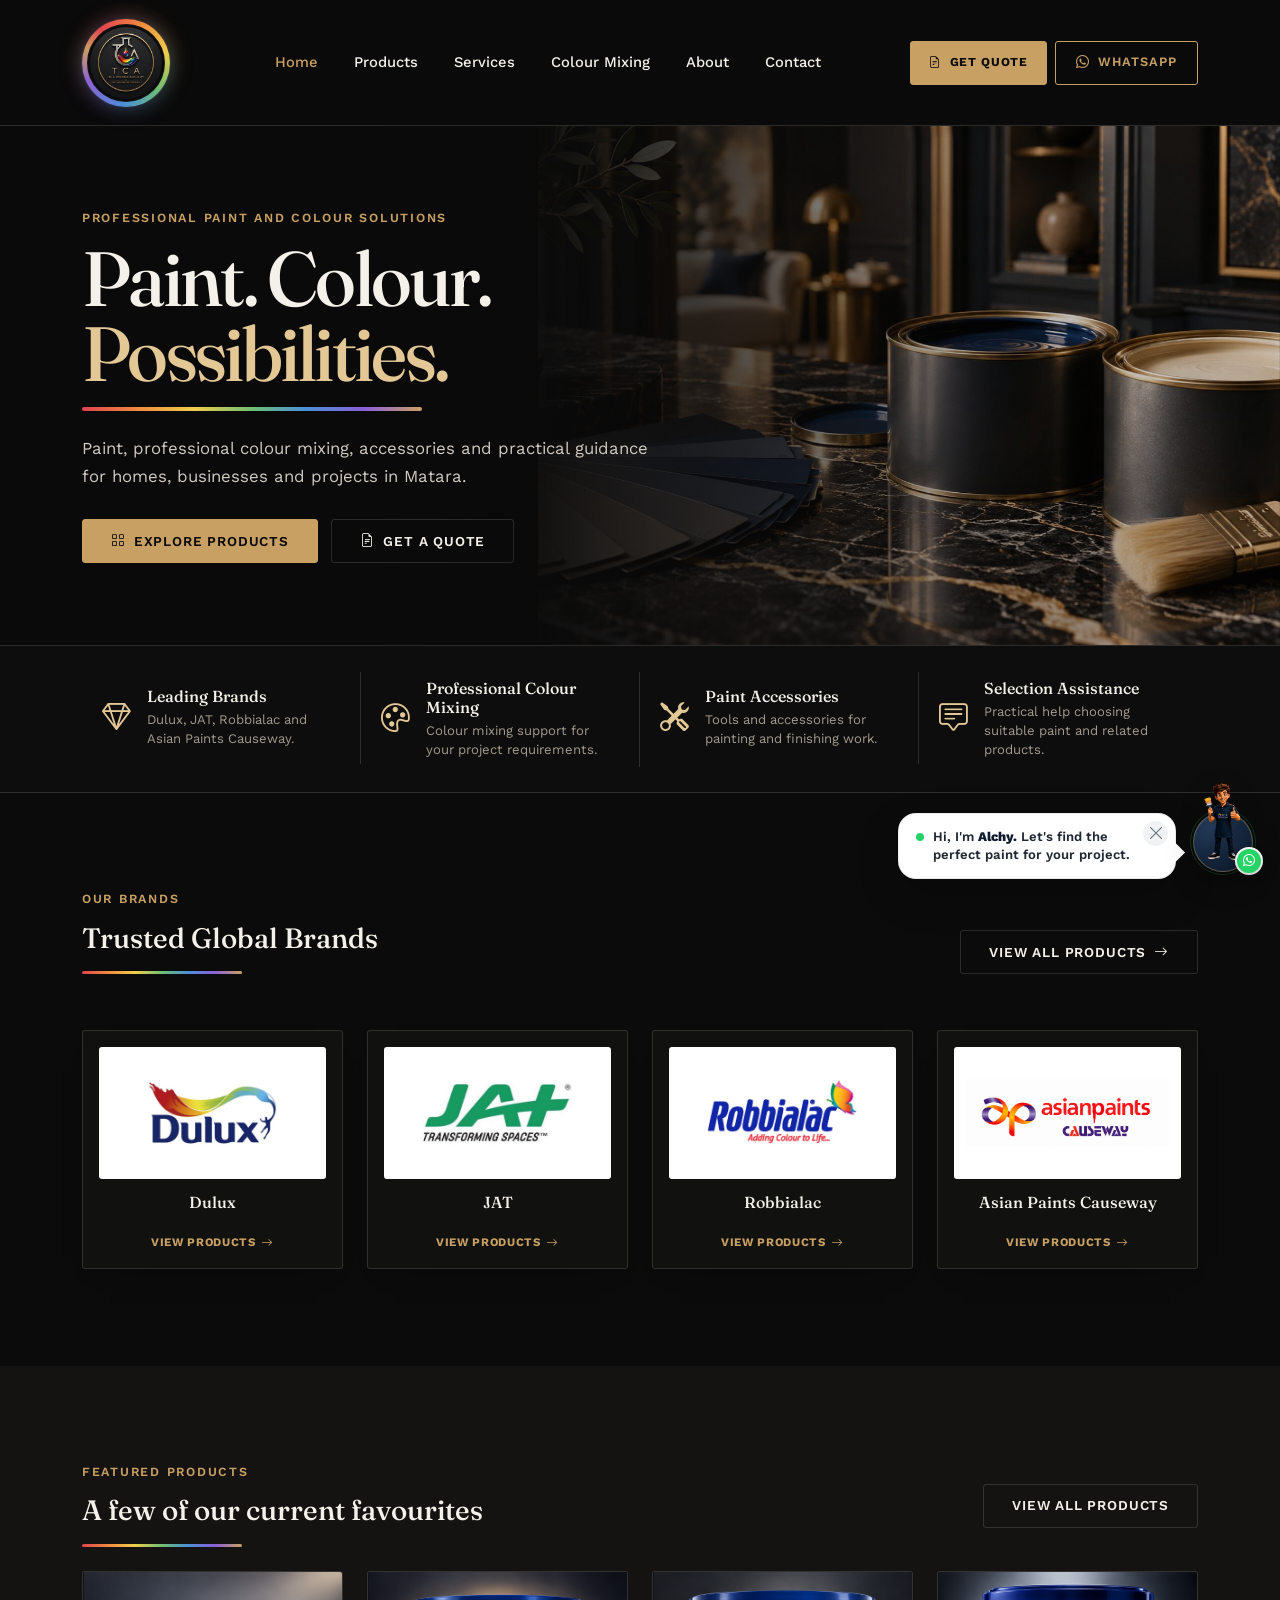
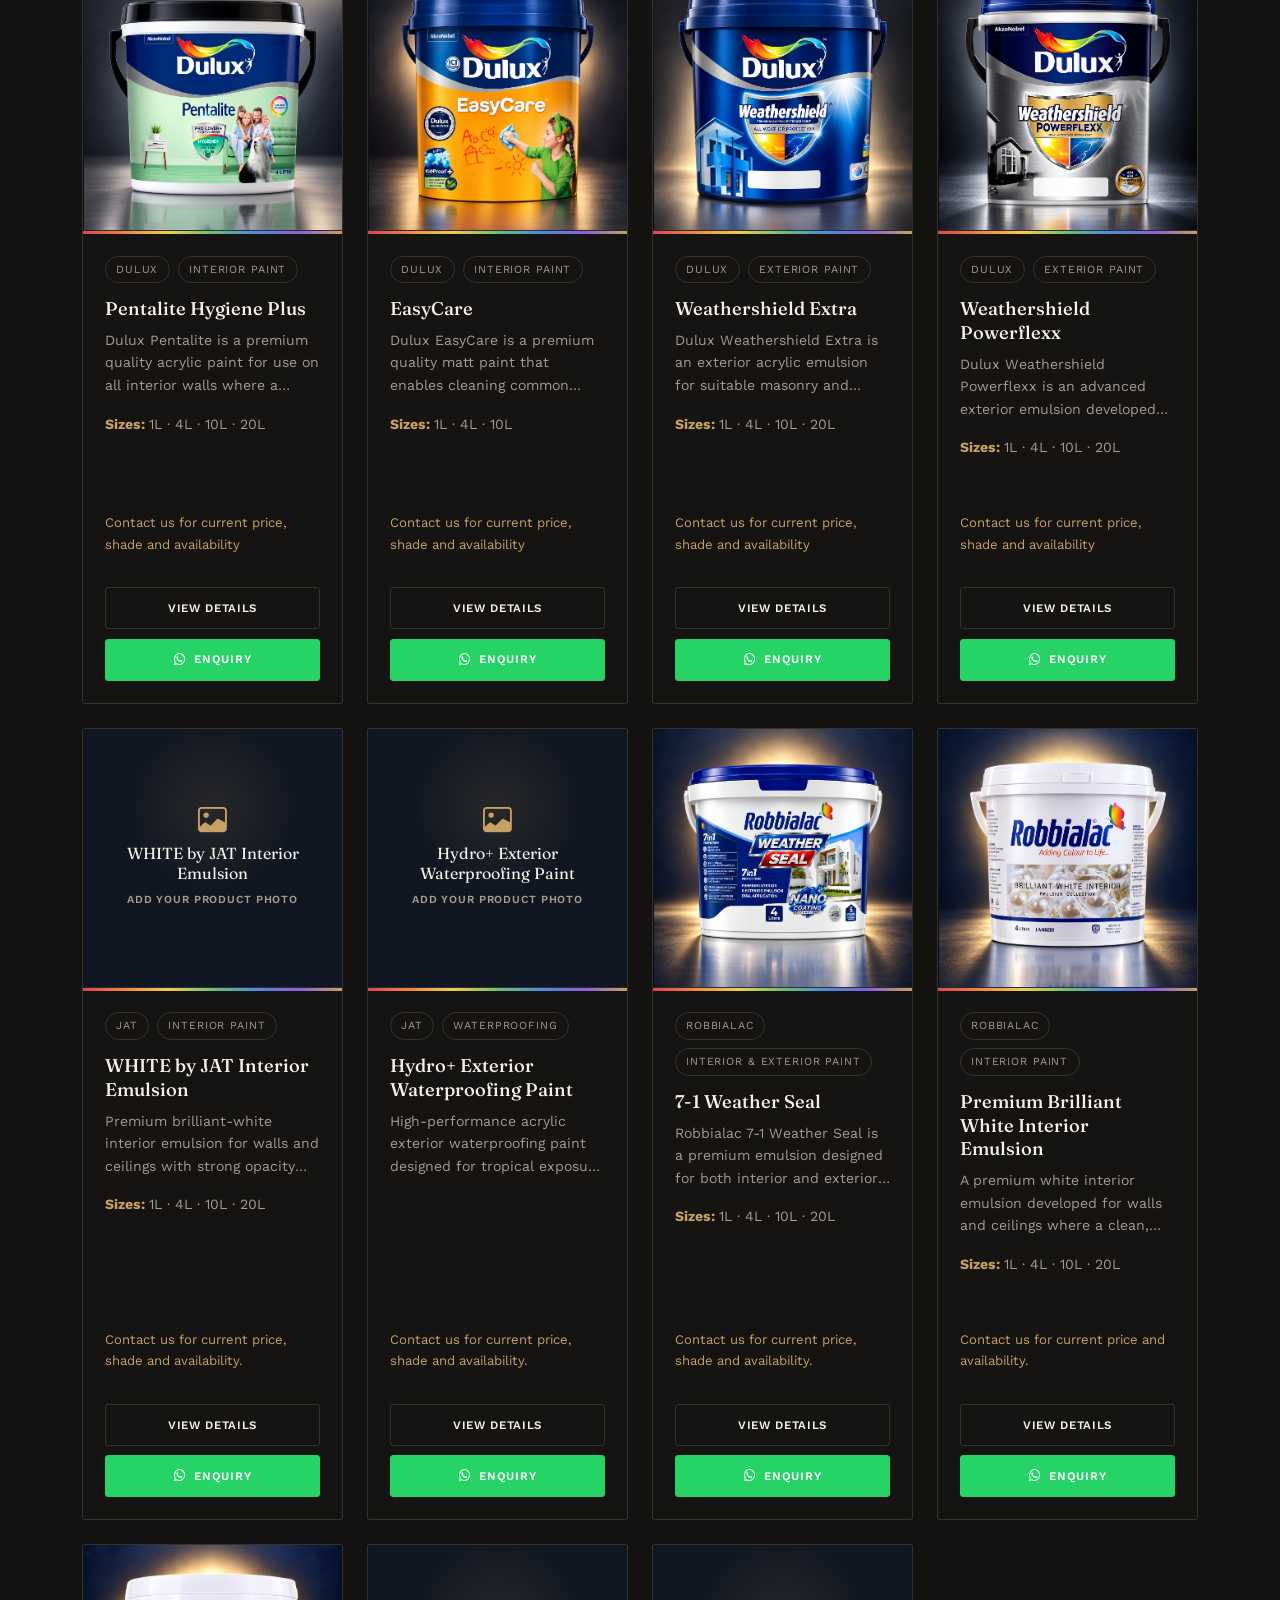
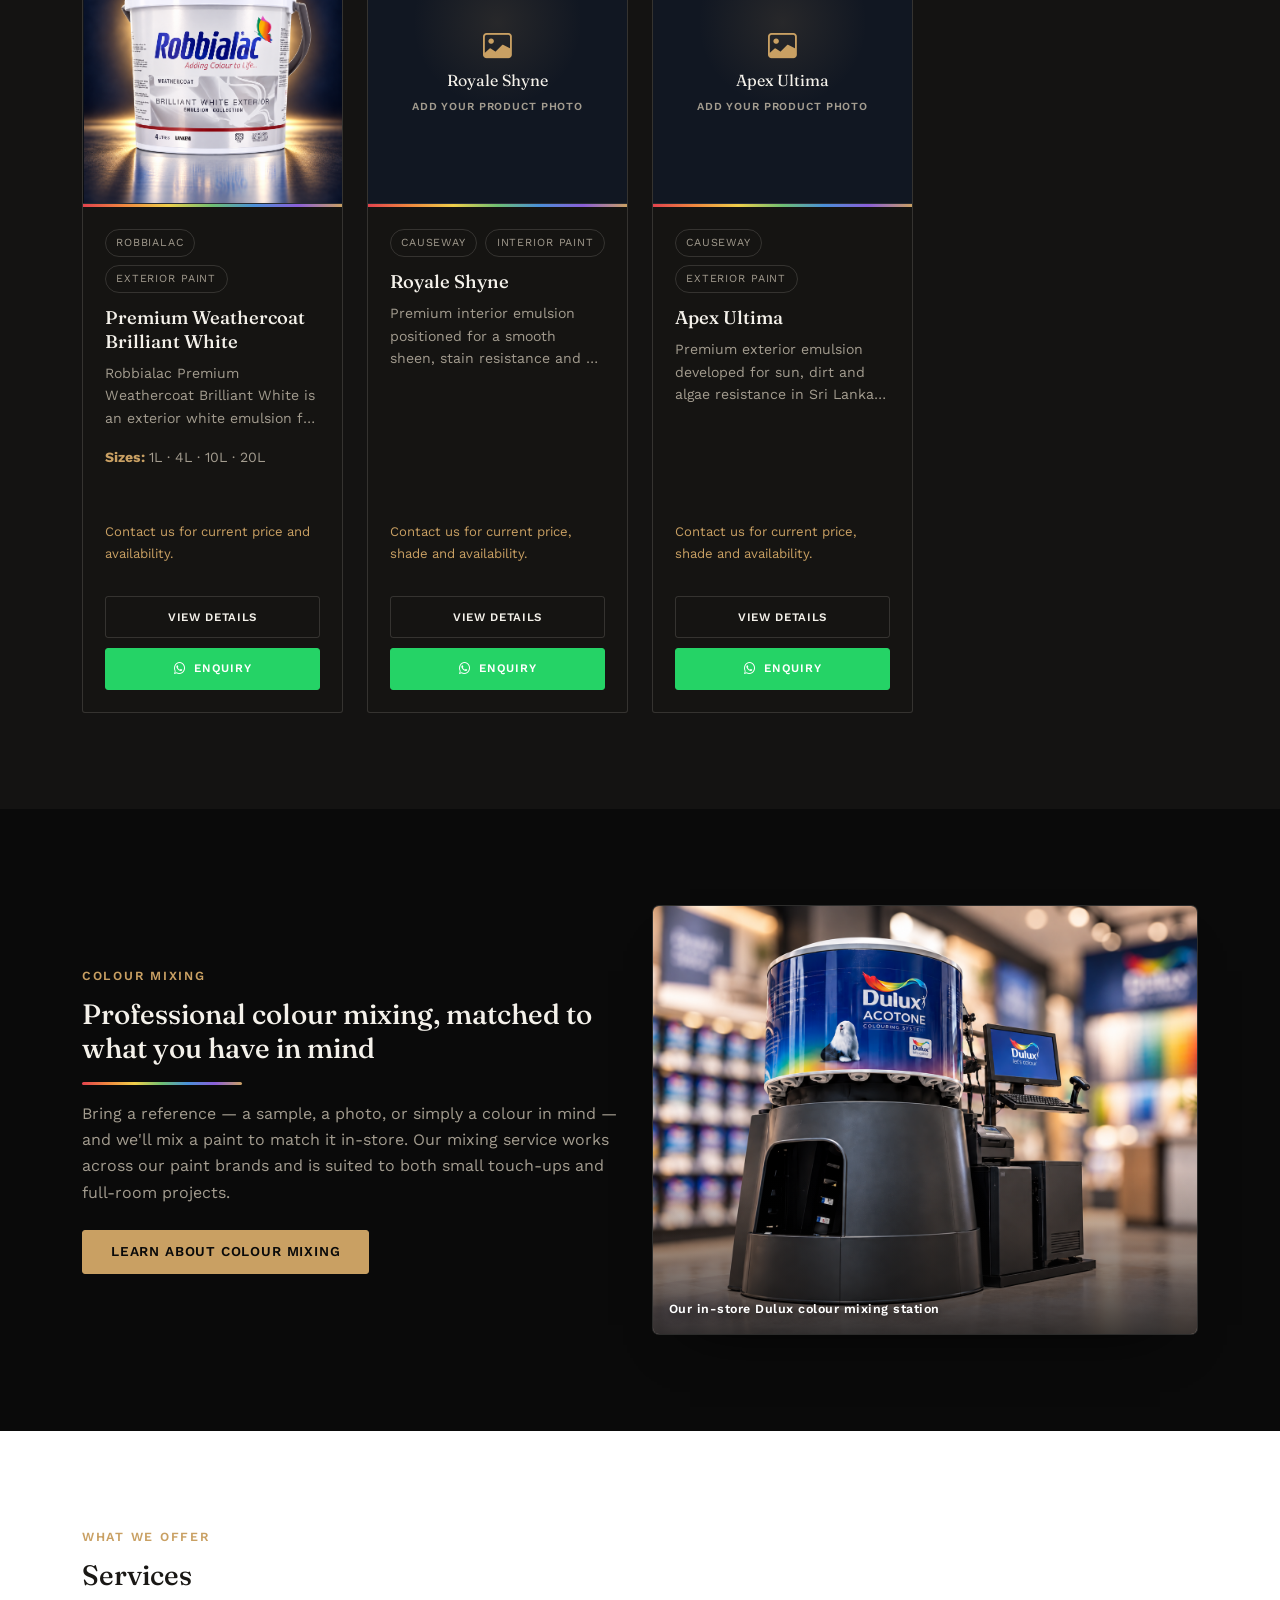
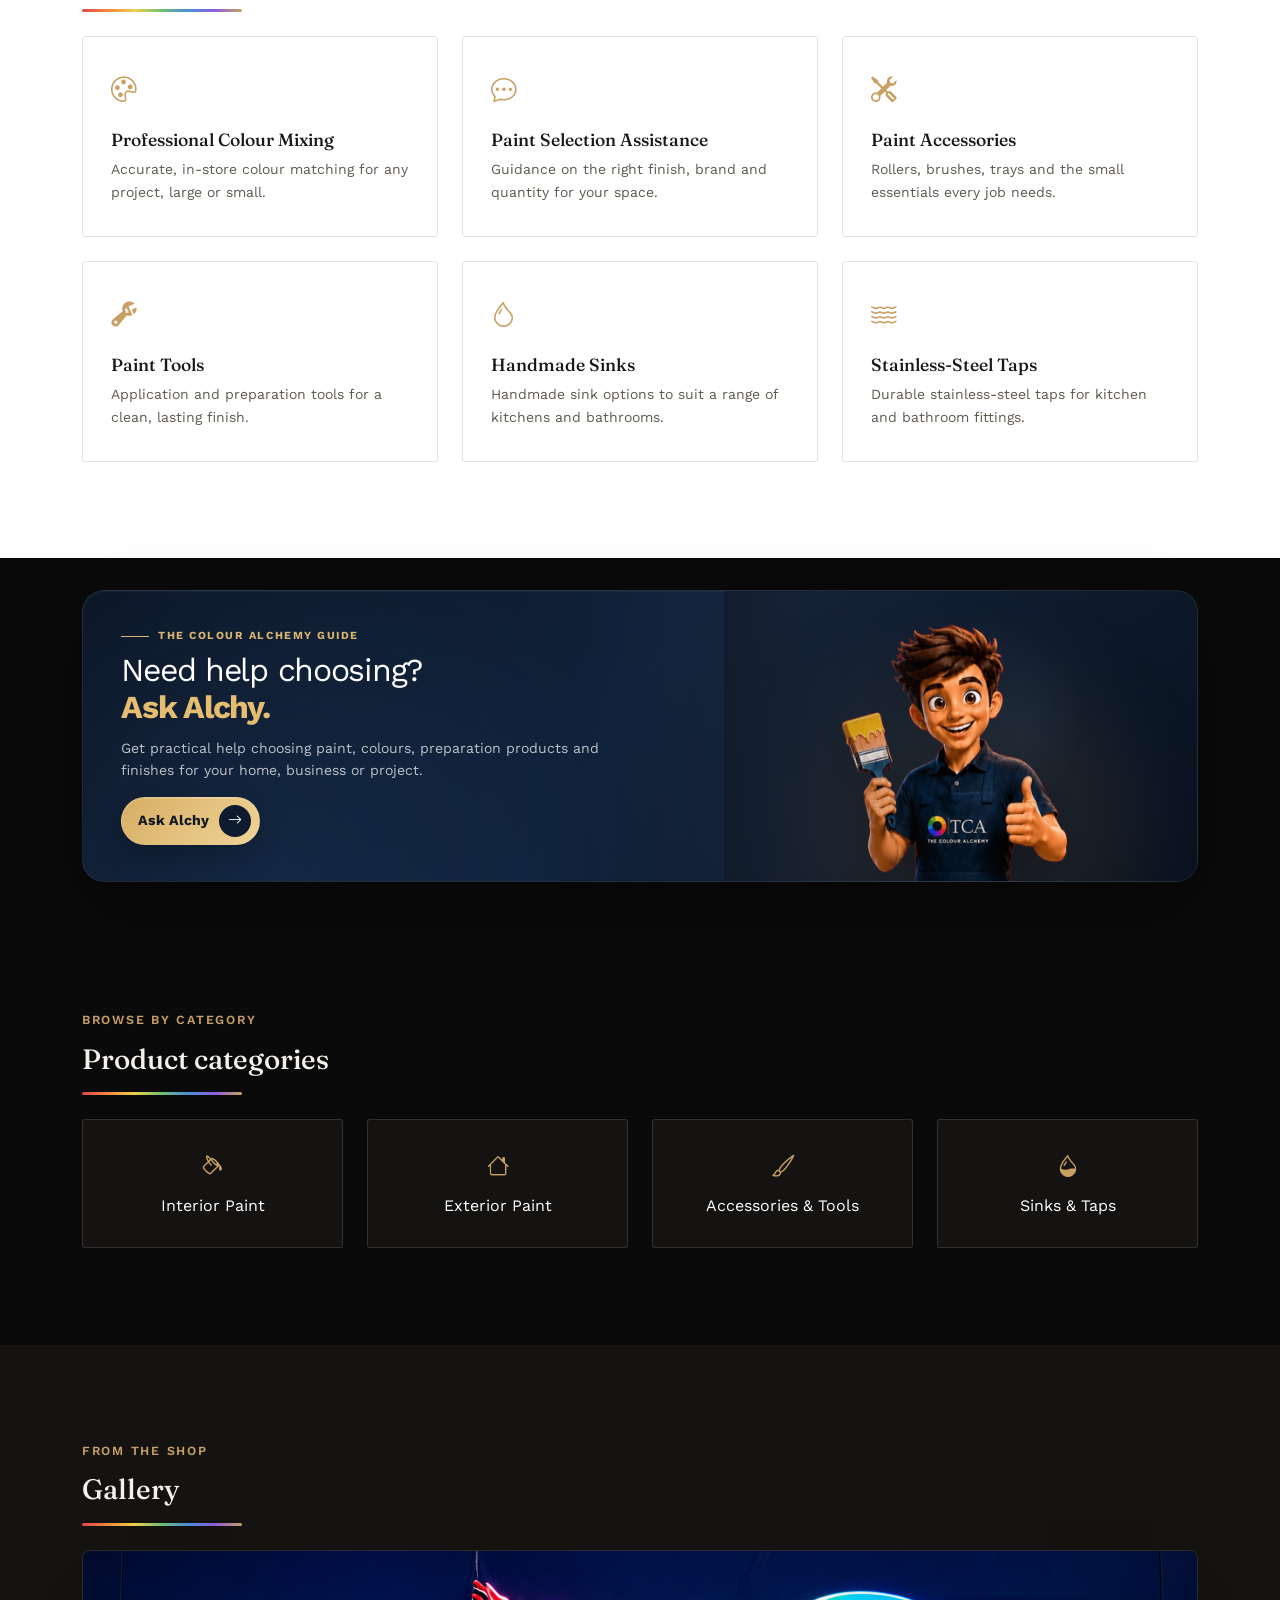
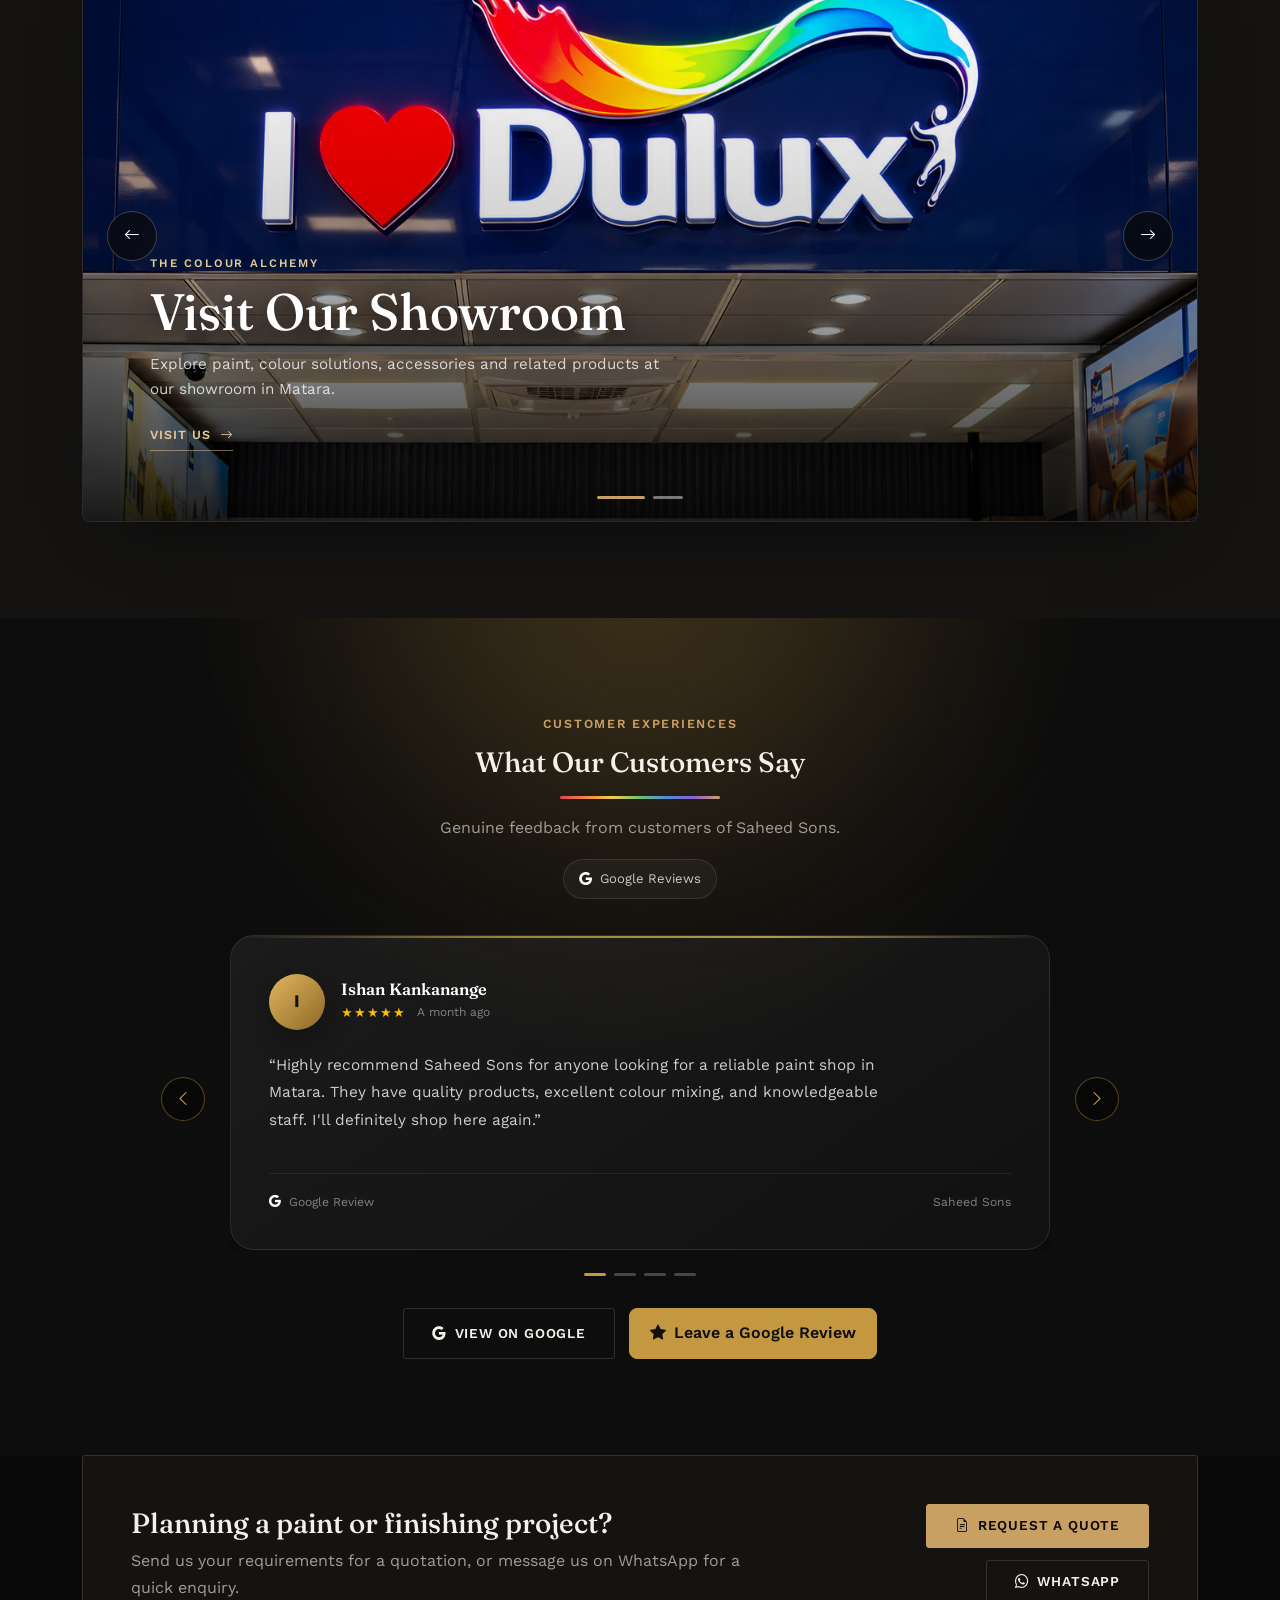
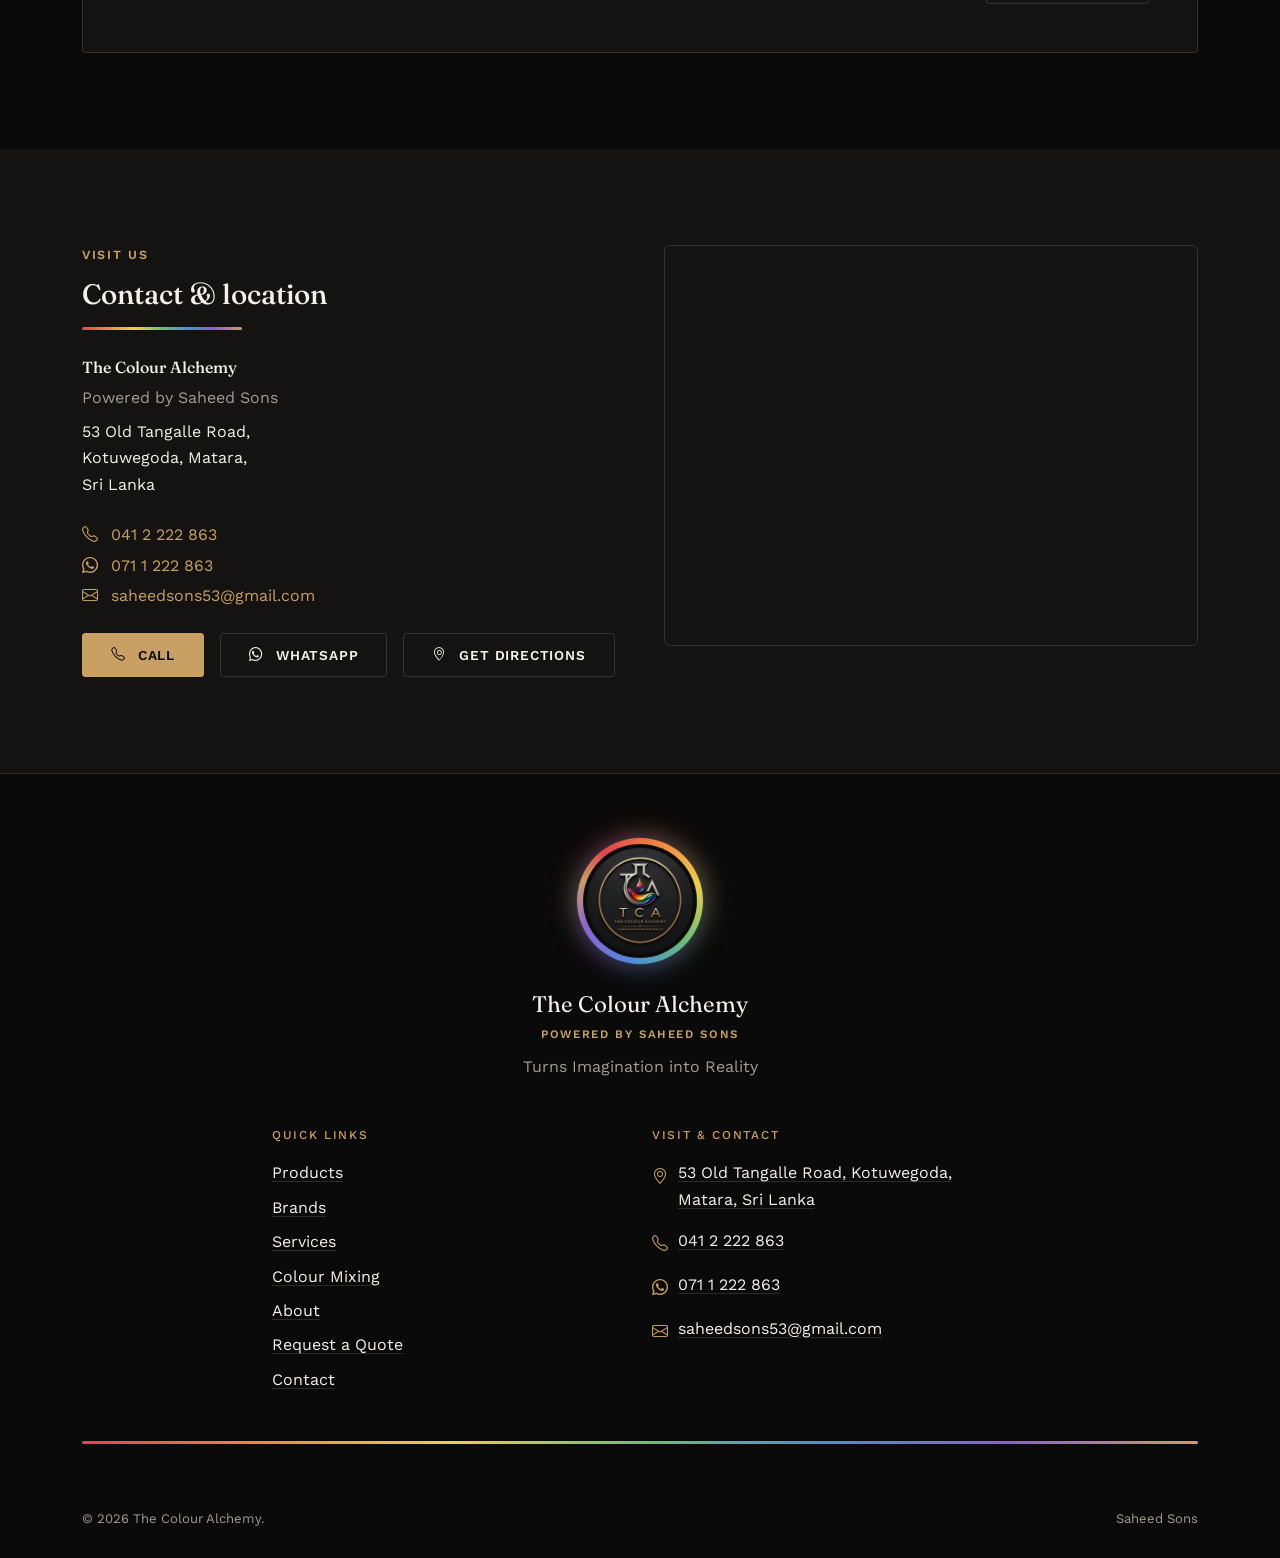
==== commit 1fd91234: "Finalize Alchy assistant and Robbialac updates" ====
--- a/index.html
+++ b/index.html
@@ -2217,14 +2217,13 @@
             </button>
           </div>
 
-          <div class="alchy-guide-visual" aria-hidden="true">
-            <img
-              src="assets/img/whatsapp/tca-cartoon-boy.jpeg"
-              alt=""
-              loading="lazy"
-              decoding="async"
-            >
-          </div>
+        <div class="alchy-guide-visual">
+           <img
+               src="assets/img/whatsapp/tca-cartoon-boy 1.png"
+               alt="Alchy - The Colour Alchemy assistant"
+               class="alchy-guide-mascot"
+            />
+        </div>
 
         </div>
       </div>
--- a/assets/css/style.css
+++ b/assets/css/style.css
@@ -4067,584 +4067,1503 @@
 }
 
 /* =========================================================
-   ASK ALCHY — HOMEPAGE GUIDE BANNER
-   Uses the original user-supplied mascot image unchanged.
+   ASK ALCHY — FINAL CLEAN VERSION
+   Replace every old Alchy CSS block with this one block.
+   ========================================================= */
+
+
+/* =========================================================
+   HOMEPAGE ASK ALCHY SECTION
    ========================================================= */
 
 .alchy-guide-section {
-  padding-top: clamp(2.5rem, 5vw, 4.5rem);
-  padding-bottom: clamp(2.5rem, 5vw, 4.5rem);
-}
+  padding-top: clamp(2.4rem, 4vw, 3.8rem);
+  padding-bottom: clamp(2.4rem, 4vw, 3.8rem);
+}
+
 
 .alchy-guide-card {
   position: relative;
+
   display: grid;
-  grid-template-columns: minmax(0, 1.15fr) minmax(320px, 0.85fr);
-  min-height: 360px;
+  grid-template-columns:
+    minmax(0, 1.12fr)
+    minmax(300px, 0.88fr);
+
+  min-height: 315px;
+
   overflow: hidden;
-  border: 1px solid rgba(255, 255, 255, 0.08);
-  border-radius: 30px;
+
+  isolation: isolate;
+
+  border:
+    1px solid
+    rgba(255, 255, 255, 0.08);
+
+  border-radius: 26px;
+
   background:
-    radial-gradient(circle at 40% 110%, rgba(11, 130, 150, 0.36), transparent 42%),
-    linear-gradient(120deg, #17186f 0%, #151c70 46%, #11275c 100%);
-  box-shadow: 0 28px 80px rgba(0, 0, 0, 0.28);
-  isolation: isolate;
-}
+    radial-gradient(
+      circle at 82% 22%,
+      rgba(201, 160, 99, 0.12),
+      transparent 30%
+    ),
+    radial-gradient(
+      circle at 16% 100%,
+      rgba(45, 93, 150, 0.18),
+      transparent 38%
+    ),
+    linear-gradient(
+      120deg,
+      #0c1626 0%,
+      #10213a 48%,
+      #0a1321 100%
+    );
+
+  box-shadow:
+    0 28px 72px
+    rgba(0, 0, 0, 0.32),
+    inset
+    0 1px 0
+    rgba(255, 255, 255, 0.04);
+}
+
 
 .alchy-guide-card::before {
   content: "";
+
   position: absolute;
+
   inset: 0;
+
   z-index: 2;
+
   pointer-events: none;
-  background: linear-gradient(90deg, transparent 54%, rgba(10, 18, 52, 0.22) 65%, transparent 84%);
-}
+
+  background:
+    linear-gradient(
+      90deg,
+      transparent 44%,
+      rgba(255, 255, 255, 0.025) 61%,
+      transparent 80%
+    );
+}
+
+
+/* =========================================================
+   LEFT TEXT CONTENT
+   ========================================================= */
 
 .alchy-guide-copy {
   position: relative;
+
   z-index: 4;
+
+  display: flex;
+
+  flex-direction: column;
+
+  align-items: flex-start;
+
+  justify-content: center;
+
+  padding:
+    2.45rem
+    2.4rem;
+}
+
+
+.alchy-guide-kicker {
+  display: inline-flex;
+
+  align-items: center;
+
+  gap: 0.55rem;
+
+  margin-bottom: 0.8rem;
+
+  color: #d8b46f;
+
+  font-size: 0.74rem;
+
+  font-weight: 700;
+
+  letter-spacing: 0.14em;
+
+  text-transform: uppercase;
+}
+
+
+.alchy-guide-kicker::before {
+  content: "";
+
+  width: 28px;
+
+  height: 1px;
+
+  background:
+    #d8b46f;
+}
+
+
+.alchy-guide-copy h2 {
+  max-width: 560px;
+
+  margin: 0;
+
+  color: #ffffff;
+
+  font-family:
+    "Work Sans",
+    sans-serif;
+
+  font-size:
+    clamp(
+      2rem,
+      3.2vw,
+      3.2rem
+    );
+
+  font-weight: 400;
+
+  line-height: 1.04;
+
+  letter-spacing: -0.04em;
+}
+
+
+.alchy-guide-copy h2 strong {
+  display: block;
+
+  margin-top: 0.12em;
+
+  color: #e5bd70;
+
+  font-weight: 700;
+}
+
+
+.alchy-guide-copy p {
+  max-width: 560px;
+
+  margin:
+    1.15rem
+    0
+    1.35rem;
+
+  color:
+    rgba(255, 255, 255, 0.72);
+
+  font-size: 0.96rem;
+
+  line-height: 1.65;
+}
+
+
+/* =========================================================
+   ASK ALCHY BUTTON
+   ========================================================= */
+
+.alchy-guide-button {
+  display: inline-flex;
+
+  align-items: center;
+
+  gap: 0.7rem;
+
+  min-height: 48px;
+
+  padding:
+    0.5rem
+    0.55rem
+    0.5rem
+    1.15rem;
+
+  border:
+    1px solid
+    rgba(255, 255, 255, 0.12);
+
+  border-radius: 999px;
+
+  background:
+    linear-gradient(
+      135deg,
+      #d6ad63,
+      #efd497
+    );
+
+  color:
+    #101723;
+
+  font-weight: 700;
+
+  box-shadow:
+    0 12px 28px
+    rgba(0, 0, 0, 0.22),
+    inset
+    0 1px 0
+    rgba(255, 255, 255, 0.18);
+
+  cursor: pointer;
+
+  transition:
+    transform 0.22s ease,
+    box-shadow 0.22s ease,
+    filter 0.22s ease;
+}
+
+
+.alchy-guide-button:hover {
+  transform:
+    translateY(-2px);
+
+  filter:
+    brightness(1.04);
+
+  box-shadow:
+    0 16px 34px
+    rgba(0, 0, 0, 0.28);
+}
+
+
+.alchy-guide-button-icon {
+  display: grid;
+
+  place-items: center;
+
+  width: 36px;
+
+  height: 36px;
+
+  border-radius: 50%;
+
+  background:
+    #0e1b2f;
+
+  color:
+    #ffffff;
+}
+
+
+/* =========================================================
+   RIGHT SIDE — ALCHY IMAGE
+   ========================================================= */
+
+.alchy-guide-visual {
+  position: relative;
+
+  z-index: 1;
+
+  min-height: 315px;
+
+  overflow: hidden;
+
+  background:
+    radial-gradient(
+      circle at 54% 44%,
+      rgba(59, 105, 161, 0.18),
+      transparent 34%
+    ),
+    linear-gradient(
+      145deg,
+      #14233a 0%,
+      #0c1727 60%,
+      #08111e 100%
+    );
+}
+
+
+.alchy-guide-visual::before {
+  content: "";
+
+  position: absolute;
+
+  inset: 0;
+
+  z-index: 2;
+
+  pointer-events: none;
+
+  background:
+    linear-gradient(
+      90deg,
+      rgba(12, 22, 38, 0.78) 0%,
+      rgba(12, 22, 38, 0.26) 20%,
+      transparent 46%
+    );
+}
+
+
+.alchy-guide-visual::after {
+  content: "";
+
+  position: absolute;
+
+  left: 50%;
+
+  bottom: -125px;
+
+  z-index: 0;
+
+  width: 340px;
+
+  height: 340px;
+
+  transform:
+    translateX(-50%);
+
+  border-radius: 50%;
+
+  background:
+    rgba(201, 160, 99, 0.11);
+
+  filter:
+    blur(48px);
+
+  pointer-events: none;
+}
+
+
+/*
+   Bigger transparent mascot.
+
+   Because the image is positioned lower,
+   the bottom of the legs is cropped.
+
+   This creates the body / knees-up appearance
+   you asked for.
+*/
+
+.alchy-guide-visual img {
+  position: absolute;
+
+  left: 50%;
+
+  bottom: -95px;
+
+  z-index: 1;
+
+  display: block;
+
+  width: auto;
+
+  height: 430px;
+
+  max-width: none;
+
+  transform:
+    translateX(-50%);
+
+  object-fit: contain;
+
+  object-position:
+    center bottom;
+
+  filter:
+    drop-shadow(
+      0 22px 26px
+      rgba(0, 0, 0, 0.32)
+    );
+}
+
+
+/* =========================================================
+   FLOATING ALCHY / WHATSAPP
+   ========================================================= */
+
+.tca-assist-widget {
+  position: fixed;
+
+  right: 20px;
+
+  bottom: 18px;
+
+  z-index: 10050;
+
+  overflow: visible;
+
+  font-family:
+    "Work Sans",
+    sans-serif;
+}
+
+
+.tca-assist-launcher {
+  position: relative;
+
+  width: 74px;
+
+  height: 74px;
+
+  padding: 0;
+
+  overflow: visible;
+
+  border: 0;
+
+  border-radius: 50%;
+
+  background:
+    transparent;
+
+  box-shadow:
+    none;
+
+  cursor: pointer;
+
+  -webkit-tap-highlight-color:
+    transparent;
+}
+
+
+/* small premium circle behind mascot */
+
+.tca-assist-launcher::before {
+  content: "";
+
+  position: absolute;
+
+  left: 50%;
+
+  bottom: 2px;
+
+  z-index: 1;
+
+  width: 60px;
+
+  height: 60px;
+
+  transform:
+    translateX(-50%);
+
+  border:
+    1px solid
+    rgba(218, 179, 107, 0.36);
+
+  border-radius: 50%;
+
+  background:
+    radial-gradient(
+      circle at 34% 25%,
+      #2a4263 0%,
+      #162a43 48%,
+      #0b1625 100%
+    );
+
+  box-shadow:
+    0 12px 26px
+    rgba(0, 0, 0, 0.34),
+    inset
+    0 1px 0
+    rgba(255, 255, 255, 0.08);
+
+  pointer-events: none;
+}
+
+
+/* subtle pulse */
+
+.tca-assist-launcher::after {
+  content: "";
+
+  position: absolute;
+
+  left: 50%;
+
+  bottom: -1px;
+
+  z-index: 0;
+
+  width: 66px;
+
+  height: 66px;
+
+  transform:
+    translateX(-50%);
+
+  border:
+    1px solid
+    rgba(37, 211, 102, 0.24);
+
+  border-radius: 50%;
+
+  animation:
+    tca-assist-pulse
+    2.8s
+    ease-out
+    infinite;
+
+  pointer-events: none;
+}
+
+
+/* mascot holder */
+
+.tca-assist-launcher-avatar {
+  position: absolute;
+
+  left: 50%;
+
+  bottom: 1px;
+
+  z-index: 3;
+
+  width: 84px;
+
+  height: 102px;
+
+  transform:
+    translateX(-50%);
+
+  overflow: visible;
+
+  border: 0;
+
+  border-radius: 0;
+
+  background:
+    transparent;
+
+  box-shadow:
+    none;
+
+  pointer-events: none;
+
+  transition:
+    transform 0.22s ease;
+}
+
+
+/* transparent PNG mascot */
+
+.tca-assist-launcher-avatar img {
+  position: absolute;
+
+  left: 50%;
+
+  bottom: -14px;
+
+  display: block;
+
+  width: auto;
+
+  height: 112px;
+
+  max-width: none;
+
+  transform:
+    translateX(-50%);
+
+  object-fit: contain;
+
+  object-position:
+    center bottom;
+
+  border-radius: 0;
+
+  background:
+    transparent;
+
+  filter:
+    drop-shadow(
+      0 9px 12px
+      rgba(0, 0, 0, 0.28)
+    );
+}
+
+
+.tca-assist-launcher:hover
+.tca-assist-launcher-avatar {
+  transform:
+    translateX(-50%)
+    translateY(-3px)
+    scale(1.025);
+}
+
+
+/* WhatsApp badge */
+
+.tca-assist-wa-badge {
+  position: absolute;
+
+  right: -1px;
+
+  bottom: 1px;
+
+  z-index: 6;
+
+  display: grid;
+
+  place-items: center;
+
+  width: 24px;
+
+  height: 24px;
+
+  border: 0;
+
+  border-radius: 50%;
+
+  background:
+    #25d366;
+
+  color:
+    #ffffff;
+
+  font-size: 0.76rem;
+
+  box-shadow:
+    0 5px 12px
+    rgba(0, 0, 0, 0.24),
+    0 0 0 2px
+    #ffffff;
+}
+
+
+@keyframes tca-assist-pulse {
+
+  0% {
+    opacity: 0.62;
+
+    transform:
+      translateX(-50%)
+      scale(0.94);
+  }
+
+  72%,
+  100% {
+    opacity: 0;
+
+    transform:
+      translateX(-50%)
+      scale(1.16);
+  }
+
+}
+
+
+/* =========================================================
+   GREETING BUBBLE
+   ========================================================= */
+
+.tca-assist-teaser {
+  position: absolute;
+
+  right: 84px;
+
+  bottom: 3px;
+
+  width: 278px;
+
+  opacity: 0;
+
+  visibility: hidden;
+
+  transform:
+    translateX(12px)
+    scale(0.98);
+
+  transform-origin:
+    bottom right;
+
+  transition:
+    opacity 0.26s ease,
+    visibility 0.26s ease,
+    transform 0.26s ease;
+}
+
+
+.tca-assist-teaser.is-visible {
+  opacity: 1;
+
+  visibility: visible;
+
+  transform:
+    translateX(0)
+    scale(1);
+}
+
+
+.tca-assist-teaser-card {
+  position: relative;
+
+  width: 100%;
+
+  min-height: 66px;
+
+  padding:
+    13px
+    38px
+    13px
+    17px;
+
+  border:
+    1px solid
+    rgba(12, 23, 38, 0.08);
+
+  border-radius: 18px;
+
+  background:
+    #ffffff;
+
+  color:
+    #1f2630;
+
+  text-align: left;
+
+  box-shadow:
+    0 16px 42px
+    rgba(0, 0, 0, 0.20);
+
+  cursor: pointer;
+}
+
+
+.tca-assist-teaser-card::after {
+  content: "";
+
+  position: absolute;
+
+  right: -7px;
+
+  bottom: 18px;
+
+  width: 15px;
+
+  height: 15px;
+
+  background:
+    #ffffff;
+
+  transform:
+    rotate(45deg);
+}
+
+
+.tca-assist-teaser-line {
+  display: flex;
+
+  align-items:
+    flex-start;
+
+  gap: 9px;
+}
+
+
+.tca-assist-online-dot {
+  width: 8px;
+
+  height: 8px;
+
+  flex:
+    0 0 8px;
+
+  margin-top: 5px;
+
+  border-radius: 50%;
+
+  background:
+    #25d366;
+}
+
+
+.tca-assist-teaser-copy {
+  display: block;
+
+  color:
+    #202833;
+
+  font-size: 0.82rem;
+
+  font-weight: 600;
+
+  line-height: 1.38;
+}
+
+
+.tca-assist-teaser-copy strong {
+  color:
+    #0e1b2f;
+
+  font-weight: 800;
+}
+
+
+.tca-assist-teaser-close {
+  position: absolute;
+
+  top: 8px;
+
+  right: 8px;
+
+  z-index: 3;
+
+  display: grid;
+
+  place-items: center;
+
+  width: 25px;
+
+  height: 25px;
+
+  padding: 0;
+
+  border: 0;
+
+  border-radius: 50%;
+
+  background:
+    #f0f2f4;
+
+  color:
+    #626b75;
+
+  cursor: pointer;
+}
+
+
+/* =========================================================
+   ASSISTANT PANEL
+   ========================================================= */
+
+.tca-assist-panel {
+  position: absolute;
+
+  right: 0;
+
+  bottom: 88px;
+
+  width: 350px;
+
+  overflow: hidden;
+
+  border:
+    1px solid
+    rgba(255, 255, 255, 0.08);
+
+  border-radius: 22px;
+
+  background:
+    #f2eee7;
+
+  box-shadow:
+    0 28px 76px
+    rgba(0, 0, 0, 0.38);
+
+  opacity: 0;
+
+  visibility: hidden;
+
+  transform:
+    translateY(16px)
+    scale(0.97);
+
+  transform-origin:
+    bottom right;
+
+  transition:
+    opacity 0.28s ease,
+    visibility 0.28s ease,
+    transform 0.28s
+      cubic-bezier(
+        .2,
+        .8,
+        .2,
+        1
+      );
+}
+
+
+.tca-assist-panel.is-open {
+  opacity: 1;
+
+  visibility: visible;
+
+  transform:
+    translateY(0)
+    scale(1);
+}
+
+
+/* panel header */
+
+.tca-assist-header {
+  position: relative;
+
+  display: flex;
+
+  align-items: center;
+
+  gap: 12px;
+
+  min-height: 82px;
+
+  padding:
+    13px
+    48px
+    13px
+    14px;
+
+  background:
+    radial-gradient(
+      circle at 12% 20%,
+      rgba(201, 160, 99, 0.15),
+      transparent 24%
+    ),
+    linear-gradient(
+      135deg,
+      #10213a,
+      #0b1728
+    );
+
+  color:
+    #ffffff;
+}
+
+
+.tca-assist-header-avatar {
+  position: relative;
+
+  width: 52px;
+
+  height: 52px;
+
+  flex:
+    0 0 52px;
+
+  overflow: hidden;
+
+  border:
+    1px solid
+    rgba(218, 179, 107, 0.38);
+
+  border-radius: 50%;
+
+  background:
+    #13263e;
+
+  box-shadow:
+    0 5px 16px
+    rgba(0, 0, 0, 0.20);
+}
+
+
+.tca-assist-header-avatar img {
+  position: absolute;
+
+  left: 50%;
+
+  bottom: -7px;
+
+  width: auto;
+
+  height: 65px;
+
+  max-width: none;
+
+  transform:
+    translateX(-50%);
+
+  object-fit: contain;
+
+  object-position:
+    center bottom;
+}
+
+
+.tca-assist-header-copy strong {
+  display: block;
+
+  margin-bottom: 2px;
+
+  color:
+    #ffffff;
+
+  font-size: 1rem;
+
+  line-height: 1.2;
+}
+
+
+.tca-assist-header-copy span {
+  display: block;
+
+  color:
+    rgba(255, 255, 255, 0.72);
+
+  font-size: 0.72rem;
+
+  line-height: 1.35;
+}
+
+
+.tca-assist-panel-close {
+  position: absolute;
+
+  top: 14px;
+
+  right: 13px;
+
+  display: grid;
+
+  place-items: center;
+
+  width: 30px;
+
+  height: 30px;
+
+  padding: 0;
+
+  border: 0;
+
+  border-radius: 50%;
+
+  background:
+    rgba(255, 255, 255, 0.10);
+
+  color:
+    #ffffff;
+
+  cursor: pointer;
+}
+
+
+/* =========================================================
+   CHAT BODY
+   ========================================================= */
+
+.tca-assist-body {
+  min-height: 160px;
+
+  padding: 16px;
+
+  background:
+    linear-gradient(
+      rgba(242, 238, 231, 0.96),
+      rgba(242, 238, 231, 0.96)
+    ),
+    radial-gradient(
+      circle at 9px 9px,
+      rgba(65, 55, 45, 0.06) 1px,
+      transparent 1.25px
+    );
+
+  background-size:
+    auto,
+    18px 18px;
+}
+
+
+.tca-assist-message {
+  position: relative;
+
+  max-width: 88%;
+
+  padding:
+    12px
+    14px;
+
+  border-radius:
+    7px
+    16px
+    16px
+    16px;
+
+  background:
+    #ffffff;
+
+  color:
+    #222222;
+
+  box-shadow:
+    0 5px 17px
+    rgba(0, 0, 0, 0.08);
+}
+
+
+.tca-assist-message::before {
+  content: "";
+
+  position: absolute;
+
+  top: 0;
+
+  left: -7px;
+
+  width: 14px;
+
+  height: 14px;
+
+  background:
+    #ffffff;
+
+  clip-path:
+    polygon(
+      100% 0,
+      100% 100%,
+      0 0
+    );
+}
+
+
+.tca-assist-message-name {
+  display: block;
+
+  margin-bottom: 7px;
+
+  color:
+    #b48236;
+
+  font-size: 0.76rem;
+
+  font-weight: 800;
+}
+
+
+.tca-assist-message p {
+  margin:
+    0
+    0
+    5px;
+
+  color:
+    #272727;
+
+  font-size: 0.9rem;
+
+  line-height: 1.45;
+}
+
+
+.tca-assist-message p:last-child {
+  margin-bottom: 0;
+}
+
+
+/* =========================================================
+   WHATSAPP BUTTON IN PANEL
+   ========================================================= */
+
+.tca-assist-footer {
+  padding:
+    14px
+    15px
+    13px;
+
+  background:
+    #ffffff;
+
+  text-align: center;
+}
+
+
+.tca-assist-whatsapp {
+  display: flex;
+
+  align-items: center;
+
+  justify-content: center;
+
+  gap: 9px;
+
+  width: 100%;
+
+  min-height: 50px;
+
+  padding:
+    10px
+    14px;
+
+  border-radius: 13px;
+
+  background:
+    #25d366;
+
+  color:
+    #ffffff;
+
+  text-decoration: none;
+
+  font-size: 0.9rem;
+
+  font-weight: 700;
+
+  line-height: 1.25;
+
+  box-shadow:
+    0 9px 22px
+    rgba(37, 211, 102, 0.22);
+
+  transition:
+    transform 0.2s ease,
+    background 0.2s ease;
+}
+
+
+.tca-assist-whatsapp:hover {
+  transform:
+    translateY(-2px);
+
+  background:
+    #1fc45c;
+
+  color:
+    #ffffff;
+}
+
+
+.tca-assist-footer small {
+  display: block;
+
+  margin-top: 7px;
+
+  color:
+    #8c8c8c;
+
+  font-size: 0.63rem;
+}
+
+
+/* =========================================================
+   TABLET
+   ========================================================= */
+
+@media (max-width: 991.98px) {
+
+  .alchy-guide-card {
+    grid-template-columns:
+      minmax(0, 1fr)
+      minmax(270px, 0.82fr);
+
+    min-height: 300px;
+  }
+
+
+  .alchy-guide-copy {
+    padding:
+      2.1rem
+      1.8rem;
+  }
+
+
+  .alchy-guide-visual {
+    min-height: 300px;
+  }
+
+
+  .alchy-guide-visual img {
+    height: 390px;
+
+    bottom: -88px;
+  }
+
+}
+
+
+/* =========================================================
+   MOBILE
+   ========================================================= */
+
+@media (max-width: 767.98px) {
+
+  .alchy-guide-card {
+    grid-template-columns: 1fr;
+
+    border-radius: 22px;
+  }
+
+
+  .alchy-guide-card::before {
+    display: none;
+  }
+
+
+  .alchy-guide-copy {
+    padding:
+      1.8rem
+      1.3rem
+      1.4rem;
+  }
+
+
+  .alchy-guide-copy h2 {
+    font-size:
+      clamp(
+        1.9rem,
+        9vw,
+        2.7rem
+      );
+  }
+
+
+  .alchy-guide-copy p {
+    margin:
+      1rem
+      0
+      1.2rem;
+  }
+
+
+  .alchy-guide-visual {
+    min-height: 255px;
+  }
+
+
+  .alchy-guide-visual::before {
+    background:
+      linear-gradient(
+        180deg,
+        rgba(12, 22, 38, 0.68) 0%,
+        rgba(12, 22, 38, 0.12) 24%,
+        transparent 48%
+      );
+  }
+
+
+  .alchy-guide-visual img {
+    height: 335px;
+
+    bottom: -76px;
+  }
+
+}
+
+
+/* =========================================================
+   ASK ALCHY — FINAL HAIR FIX + PROPER ALIGNMENT
+   ========================================================= */
+
+.alchy-guide-section {
+  padding-top: 2rem;
+  padding-bottom: 2rem;
+}
+
+.alchy-guide-card {
+  display: grid;
+  grid-template-columns: minmax(0, 1.15fr) minmax(300px, 0.85fr);
+  min-height: 290px;
+  border-radius: 22px;
+  overflow: hidden;
+}
+
+/* LEFT SIDE */
+.alchy-guide-copy {
   display: flex;
   flex-direction: column;
   justify-content: center;
   align-items: flex-start;
-  padding: clamp(2.2rem, 5vw, 5rem);
-  padding-right: clamp(1.5rem, 3vw, 3rem);
+  padding: 1.9rem 2.4rem;
 }
 
 .alchy-guide-kicker {
-  display: inline-flex;
-  align-items: center;
-  gap: 0.5rem;
-  margin-bottom: 0.85rem;
-  color: rgba(255, 255, 255, 0.64);
-  font-size: 0.76rem;
-  font-weight: 700;
-  letter-spacing: 0.14em;
-  text-transform: uppercase;
-}
-
-.alchy-guide-kicker::before {
-  content: "";
-  width: 28px;
-  height: 1px;
-  background: #d7aa52;
+  margin-bottom: 0.55rem;
+  font-size: 0.68rem;
 }
 
 .alchy-guide-copy h2 {
-  max-width: 560px;
-  margin: 0;
-  color: #ffffff;
-  font-family: "Work Sans", sans-serif;
-  font-size: clamp(2.25rem, 4.2vw, 4.1rem);
-  font-weight: 400;
-  line-height: 1.02;
-  letter-spacing: -0.045em;
-}
-
-.alchy-guide-copy h2 strong {
-  display: block;
-  margin-top: 0.12em;
-  font-weight: 700;
+  max-width: 520px;
+  font-size: clamp(1.8rem, 2.5vw, 2.55rem);
+  line-height: 1.05;
 }
 
 .alchy-guide-copy p {
   max-width: 520px;
-  margin: 1.5rem 0 1.8rem;
-  color: rgba(255, 255, 255, 0.82);
-  font-size: 0.98rem;
-  line-height: 1.65;
-}
-
+  margin: 0.8rem 0 1rem;
+  font-size: 0.88rem;
+  line-height: 1.55;
+}
+
+/* BUTTON */
 .alchy-guide-button {
-  display: inline-flex;
-  align-items: center;
-  gap: 0.7rem;
-  min-height: 48px;
-  padding: 0.45rem 0.48rem 0.45rem 1.15rem;
-  border: 0;
-  border-radius: 999px;
-  background: #ffffff;
-  color: #151a67;
-  font-weight: 600;
-  box-shadow: 0 12px 28px rgba(0, 0, 0, 0.18);
-  cursor: pointer;
-  transition: transform 0.22s ease, box-shadow 0.22s ease;
-}
-
-.alchy-guide-button:hover {
-  transform: translateY(-2px);
-  box-shadow: 0 16px 32px rgba(0, 0, 0, 0.24);
+  min-height: 44px;
+  padding: 0.42rem 0.48rem 0.42rem 1rem;
+  gap: 0.6rem;
+  font-size: 0.88rem;
 }
 
 .alchy-guide-button-icon {
-  display: grid;
-  place-items: center;
-  width: 36px;
-  height: 36px;
-  border-radius: 50%;
-  background: #163a9d;
-  color: #ffffff;
-}
-
+  width: 32px;
+  height: 32px;
+}
+
+/* RIGHT SIDE */
 .alchy-guide-visual {
   position: relative;
-  z-index: 1;
-  min-height: 360px;
+  min-height: 290px;
+  display: flex;
+  align-items: flex-end;
+  justify-content: center;
   overflow: hidden;
-  background: #cf0808;
-}
-
-.alchy-guide-visual::before {
-  content: "";
+}
+
+.alchy-guide-visual img {
   position: absolute;
-  inset: 0 auto 0 0;
-  z-index: 2;
-  width: 34%;
-  pointer-events: none;
-  background: linear-gradient(90deg, #16206d 0%, rgba(22, 32, 109, 0.62) 35%, transparent 100%);
-}
-
-.alchy-guide-visual img {
-  display: block;
-  width: 100%;
-  height: 100%;
-  min-height: 360px;
-  object-fit: cover;
-  object-position: center 17%;
-}
-
-/* =========================================================
-   ALCHY — PREMIUM FLOATING WHATSAPP ASSISTANT
-   ========================================================= */
-
-.tca-assist-widget {
-  position: fixed;
-  right: 22px;
-  bottom: 20px;
-  z-index: 10050;
-  font-family: "Work Sans", sans-serif;
-}
-
-.tca-assist-launcher {
-  position: relative;
-  display: grid;
-  place-items: center;
-  width: 72px;
-  height: 72px;
-  padding: 0;
-  border: 0;
-  border-radius: 50%;
-  background: linear-gradient(145deg, #25d366, #0b9e52);
-  box-shadow: 0 14px 38px rgba(0, 0, 0, 0.34), 0 0 0 1px rgba(255, 255, 255, 0.20) inset;
-  cursor: pointer;
-  -webkit-tap-highlight-color: transparent;
-  transition: transform 0.22s ease, box-shadow 0.22s ease;
-}
-
-.tca-assist-launcher:hover {
-  transform: translateY(-3px) scale(1.035);
-  box-shadow: 0 18px 44px rgba(0, 0, 0, 0.4);
-}
-
-.tca-assist-launcher::before {
-  content: "";
-  position: absolute;
-  inset: -5px;
-  border: 1px solid rgba(37, 211, 102, 0.48);
-  border-radius: 50%;
-  animation: tca-assist-pulse 2.6s ease-out infinite;
-  pointer-events: none;
-}
-
-.tca-assist-launcher-avatar {
-  width: 62px;
-  height: 62px;
-  overflow: hidden;
-  border: 3px solid #ffffff;
-  border-radius: 50%;
-  background: #d90808;
-}
-
-.tca-assist-launcher-avatar img,
-.tca-assist-header-avatar img {
-  width: 100%;
-  height: 100%;
-  object-fit: cover;
-  object-position: center 21%;
-  transform: scale(1.13);
-}
-
-.tca-assist-wa-badge {
-  position: absolute;
-  right: -2px;
-  bottom: -1px;
-  display: grid;
-  place-items: center;
-  width: 26px;
-  height: 26px;
-  border: 3px solid #ffffff;
-  border-radius: 50%;
-  background: #25d366;
-  color: #ffffff;
-  font-size: 0.78rem;
-}
-
-@keyframes tca-assist-pulse {
-  0% { opacity: 0.7; transform: scale(0.96); }
-  72%, 100% { opacity: 0; transform: scale(1.18); }
-}
-
-.tca-assist-teaser {
-  position: absolute;
-  right: 86px;
-  bottom: 4px;
-  width: 278px;
-  opacity: 0;
-  visibility: hidden;
-  transform: translateX(14px) scale(0.98);
-  transform-origin: bottom right;
-  transition: opacity 0.28s ease, visibility 0.28s ease, transform 0.28s ease;
-}
-
-.tca-assist-teaser.is-visible {
-  opacity: 1;
-  visibility: visible;
-  transform: translateX(0) scale(1);
-}
-
-.tca-assist-teaser-card {
-  position: relative;
-  width: 100%;
-  min-height: 66px;
-  padding: 13px 38px 13px 18px;
-  border: 0;
-  border-radius: 22px;
-  background: #ffffff;
-  color: #1c1c1c;
-  text-align: left;
-  box-shadow: 0 14px 38px rgba(0, 0, 0, 0.22);
-  cursor: pointer;
-}
-
-.tca-assist-teaser-card::after {
-  content: "";
-  position: absolute;
-  right: -7px;
-  bottom: 20px;
-  width: 16px;
-  height: 16px;
-  background: #ffffff;
-  transform: rotate(45deg);
-}
-
-.tca-assist-teaser-line {
-  display: flex;
-  align-items: flex-start;
-  gap: 9px;
-}
-
-.tca-assist-online-dot {
-  width: 8px;
-  height: 8px;
-  flex: 0 0 8px;
-  margin-top: 5px;
-  border-radius: 50%;
-  background: #25d366;
-}
-
-.tca-assist-teaser-copy {
-  display: block;
-  color: #232323;
-  font-size: 0.83rem;
-  font-weight: 600;
-  line-height: 1.35;
-}
-
-.tca-assist-teaser-copy strong {
-  font-weight: 800;
-}
-
-.tca-assist-teaser-close {
-  position: absolute;
-  top: 8px;
-  right: 9px;
-  z-index: 3;
-  display: grid;
-  place-items: center;
-  width: 26px;
-  height: 26px;
-  padding: 0;
-  border: 0;
-  border-radius: 50%;
-  background: #f1f1f1;
-  color: #686868;
-  cursor: pointer;
-}
-
-.tca-assist-panel {
-  position: absolute;
-  right: 0;
-  bottom: 88px;
-  width: 350px;
-  overflow: hidden;
-  border: 1px solid rgba(0, 0, 0, 0.07);
-  border-radius: 23px;
-  background: #efeae2;
-  box-shadow: 0 28px 76px rgba(0, 0, 0, 0.38);
-  opacity: 0;
-  visibility: hidden;
-  transform: translateY(18px) scale(0.965);
-  transform-origin: bottom right;
-  transition: opacity 0.3s ease, visibility 0.3s ease, transform 0.3s cubic-bezier(.2,.8,.2,1);
-}
-
-.tca-assist-panel.is-open {
-  opacity: 1;
-  visibility: visible;
-  transform: translateY(0) scale(1);
-}
-
-.tca-assist-header {
-  position: relative;
-  display: flex;
-  align-items: center;
-  gap: 12px;
-  min-height: 84px;
-  padding: 14px 48px 14px 15px;
-  background: linear-gradient(135deg, #0b6f60, #087b65);
-  color: #ffffff;
-}
-
-.tca-assist-header-avatar {
-  width: 54px;
-  height: 54px;
-  flex: 0 0 54px;
-  overflow: hidden;
-  border: 2px solid rgba(255, 255, 255, 0.88);
-  border-radius: 50%;
-  background: #d90808;
-  box-shadow: 0 5px 16px rgba(0, 0, 0, 0.18);
-}
-
-.tca-assist-header-copy strong {
-  display: block;
-  margin-bottom: 2px;
-  color: #ffffff;
-  font-size: 1rem;
-  line-height: 1.2;
-}
-
-.tca-assist-header-copy span {
-  display: block;
-  color: rgba(255, 255, 255, 0.8);
-  font-size: 0.73rem;
-  line-height: 1.35;
-}
-
-.tca-assist-panel-close {
-  position: absolute;
-  top: 14px;
-  right: 13px;
-  display: grid;
-  place-items: center;
-  width: 30px;
-  height: 30px;
-  padding: 0;
-  border: 0;
-  border-radius: 50%;
-  background: rgba(255, 255, 255, 0.15);
-  color: #ffffff;
-  cursor: pointer;
-}
-
-.tca-assist-body {
-  min-height: 168px;
-  padding: 16px;
-  background:
-    linear-gradient(rgba(239, 234, 226, 0.95), rgba(239, 234, 226, 0.95)),
-    radial-gradient(circle at 9px 9px, rgba(65, 55, 45, 0.07) 1px, transparent 1.25px);
-  background-size: auto, 18px 18px;
-}
-
-.tca-assist-message {
-  position: relative;
-  max-width: 88%;
-  padding: 12px 14px;
-  border-radius: 7px 16px 16px 16px;
-  background: #ffffff;
-  color: #222222;
-  box-shadow: 0 5px 17px rgba(0, 0, 0, 0.09);
-}
-
-.tca-assist-message::before {
-  content: "";
-  position: absolute;
-  top: 0;
-  left: -7px;
-  width: 14px;
-  height: 14px;
-  background: #ffffff;
-  clip-path: polygon(100% 0, 100% 100%, 0 0);
-}
-
-.tca-assist-message-name {
-  display: block;
-  margin-bottom: 7px;
-  color: #087765;
-  font-size: 0.76rem;
-  font-weight: 700;
-}
-
-.tca-assist-message p {
-  margin: 0 0 5px;
-  color: #262626;
-  font-size: 0.9rem;
-  line-height: 1.45;
-}
-
-.tca-assist-message p:last-child { margin-bottom: 0; }
-
-.tca-assist-footer {
-  padding: 14px 15px 13px;
-  background: #ffffff;
-  text-align: center;
-}
-
-.tca-assist-whatsapp {
-  display: flex;
-  align-items: center;
-  justify-content: center;
-  gap: 9px;
-  width: 100%;
-  min-height: 52px;
-  padding: 10px 14px;
-  border-radius: 13px;
-  background: #25d366;
-  color: #ffffff;
-  text-decoration: none;
-  font-size: 0.9rem;
-  font-weight: 700;
-  line-height: 1.25;
-  box-shadow: 0 9px 22px rgba(37, 211, 102, 0.24);
-  transition: transform 0.2s ease, background 0.2s ease;
-}
-
-.tca-assist-whatsapp:hover {
-  transform: translateY(-2px);
-  background: #1fc45c;
-  color: #ffffff;
-}
-
-.tca-assist-footer small {
-  display: block;
-  margin-top: 7px;
-  color: #9a9a9a;
-  font-size: 0.63rem;
-}
-
+  left: 50%;
+  bottom: 0;
+  width: auto;
+  height: 270px;
+  max-width: none;
+  transform: translateX(-50%);
+  object-fit: contain;
+  object-position: center bottom;
+}
+
+/* TABLET */
 @media (max-width: 991.98px) {
   .alchy-guide-card {
-    grid-template-columns: minmax(0, 1fr) minmax(280px, 0.8fr);
-    min-height: 330px;
+    grid-template-columns: minmax(0, 1.08fr) minmax(260px, 0.92fr);
+    min-height: 260px;
   }
 
   .alchy-guide-copy {
-    padding: 2.4rem 2rem;
-  }
-
-  .alchy-guide-visual,
+    padding: 1.6rem 1.7rem;
+  }
+
+  .alchy-guide-copy h2 {
+    font-size: clamp(1.7rem, 3vw, 2.2rem);
+  }
+
+  .alchy-guide-copy p {
+    font-size: 0.84rem;
+    margin: 0.7rem 0 0.95rem;
+  }
+
+  .alchy-guide-visual {
+    min-height: 260px;
+  }
+
   .alchy-guide-visual img {
-    min-height: 330px;
-  }
-}
-
+    height: 235px;
+    bottom: 0;
+  }
+}
+
+/* MOBILE */
 @media (max-width: 767.98px) {
   .alchy-guide-card {
     grid-template-columns: 1fr;
-    border-radius: 24px;
-  }
-
-  .alchy-guide-card::before { display: none; }
+    min-height: auto;
+  }
 
   .alchy-guide-copy {
-    padding: 2.1rem 1.35rem 2rem;
+    padding: 1.6rem 1.3rem 1.25rem;
   }
 
   .alchy-guide-copy h2 {
-    font-size: clamp(2.3rem, 12vw, 3.5rem);
+    font-size: clamp(1.75rem, 8vw, 2.35rem);
   }
 
   .alchy-guide-copy p {
-    margin: 1.2rem 0 1.5rem;
+    margin: 0.75rem 0 1rem;
+    font-size: 0.84rem;
   }
 
   .alchy-guide-visual {
-    min-height: 290px;
-  }
-
-  .alchy-guide-visual::before {
-    inset: 0 0 auto 0;
-    width: 100%;
-    height: 24%;
-    background: linear-gradient(180deg, #16206d 0%, rgba(22, 32, 109, 0.35) 45%, transparent 100%);
+    min-height: 245px;
   }
 
   .alchy-guide-visual img {
-    min-height: 290px;
-    object-position: center 16%;
-  }
-}
-
-@media (max-width: 575.98px) {
-  .tca-assist-widget {
-    right: 13px;
-    bottom: 13px;
-  }
-
-  .tca-assist-launcher {
-    width: 64px;
-    height: 64px;
-  }
-
-  .tca-assist-launcher-avatar {
-    width: 55px;
-    height: 55px;
-  }
-
-  .tca-assist-teaser {
-    right: 75px;
+    height: 220px;
     bottom: 0;
-    width: min(244px, calc(100vw - 102px));
-  }
-
-  .tca-assist-teaser-card {
-    min-height: 61px;
-    padding: 11px 34px 11px 14px;
-    border-radius: 18px;
-  }
-
-  .tca-assist-teaser-copy {
-    font-size: 0.76rem;
-  }
-
-  .tca-assist-panel {
-    position: fixed;
-    right: 12px;
-    bottom: 88px;
-    width: calc(100vw - 24px);
-    max-width: 350px;
-    border-radius: 20px;
-  }
-}
-
-@media (prefers-reduced-motion: reduce) {
-  .tca-assist-launcher,
-  .tca-assist-launcher::before,
-  .tca-assist-teaser,
-  .tca-assist-panel,
-  .tca-assist-whatsapp,
-  .alchy-guide-button {
-    animation: none !important;
-    transition: none !important;
-  }
-}
+  }
+}
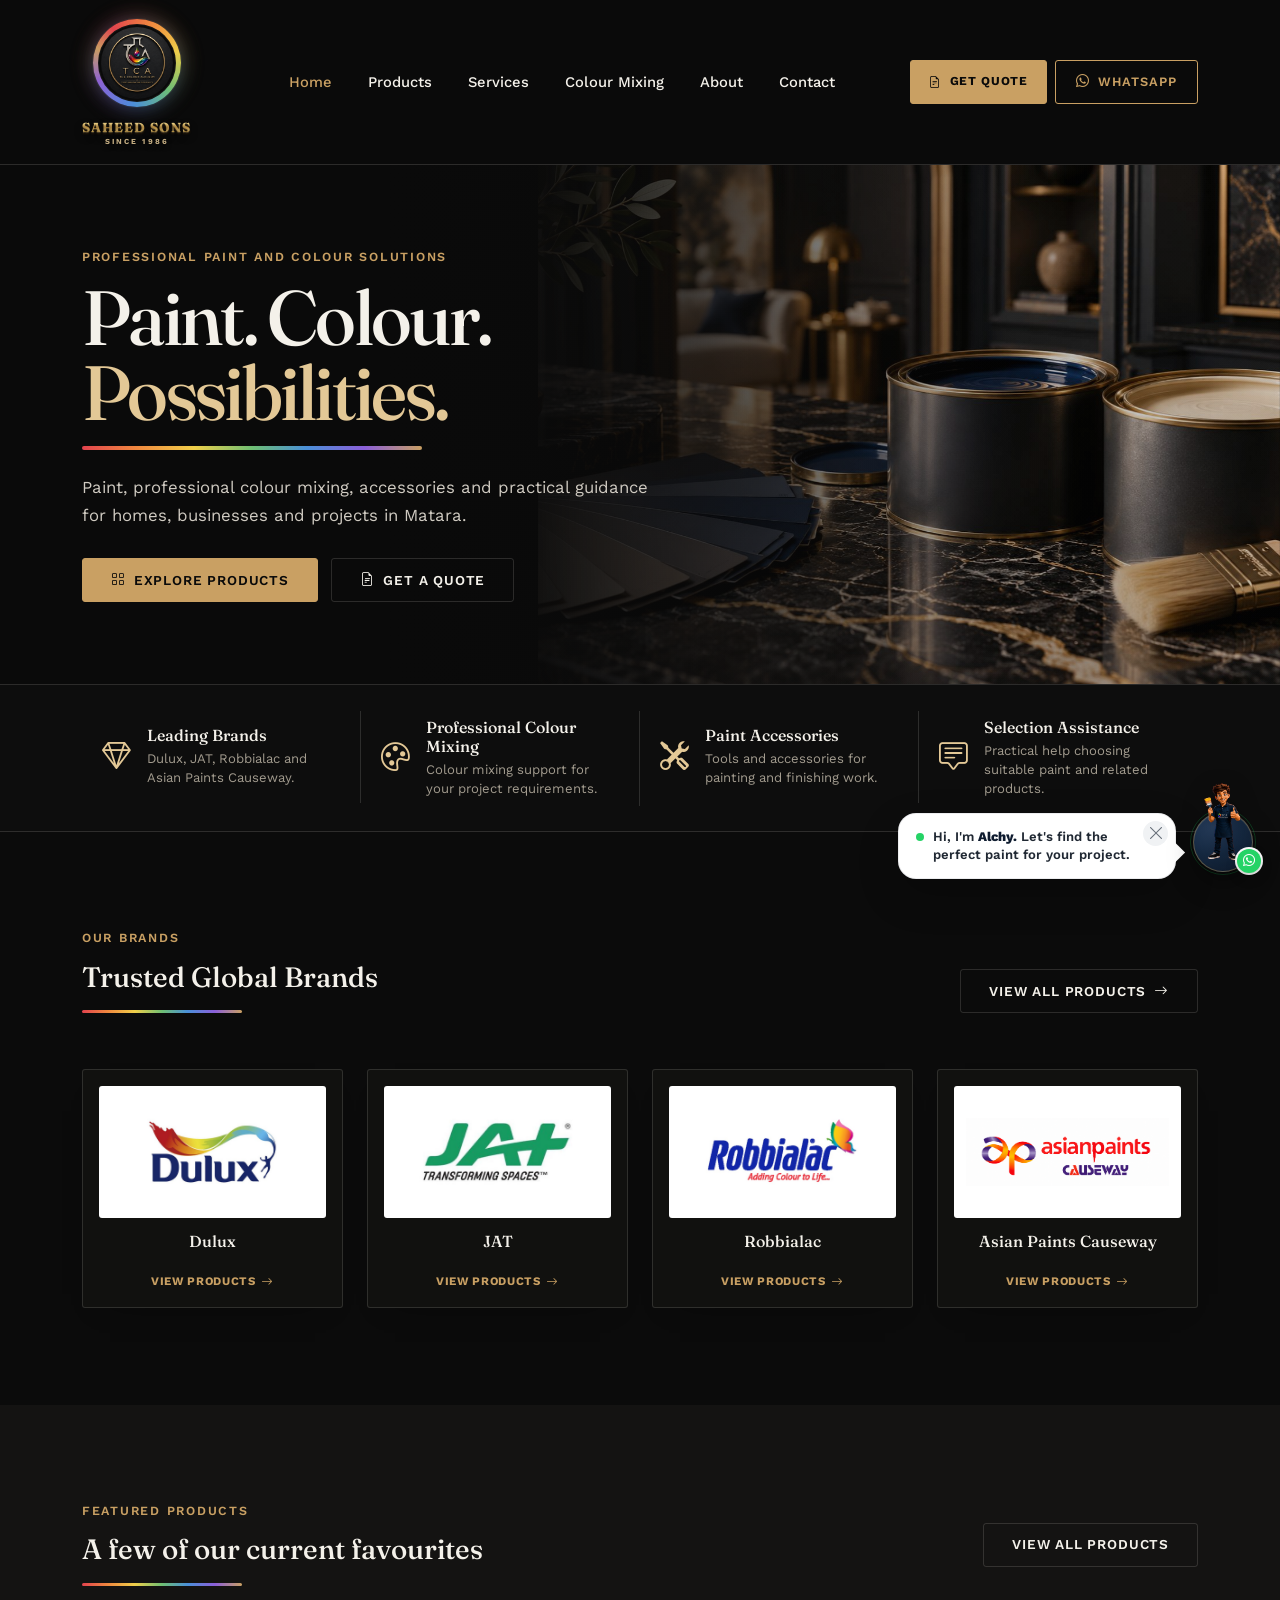
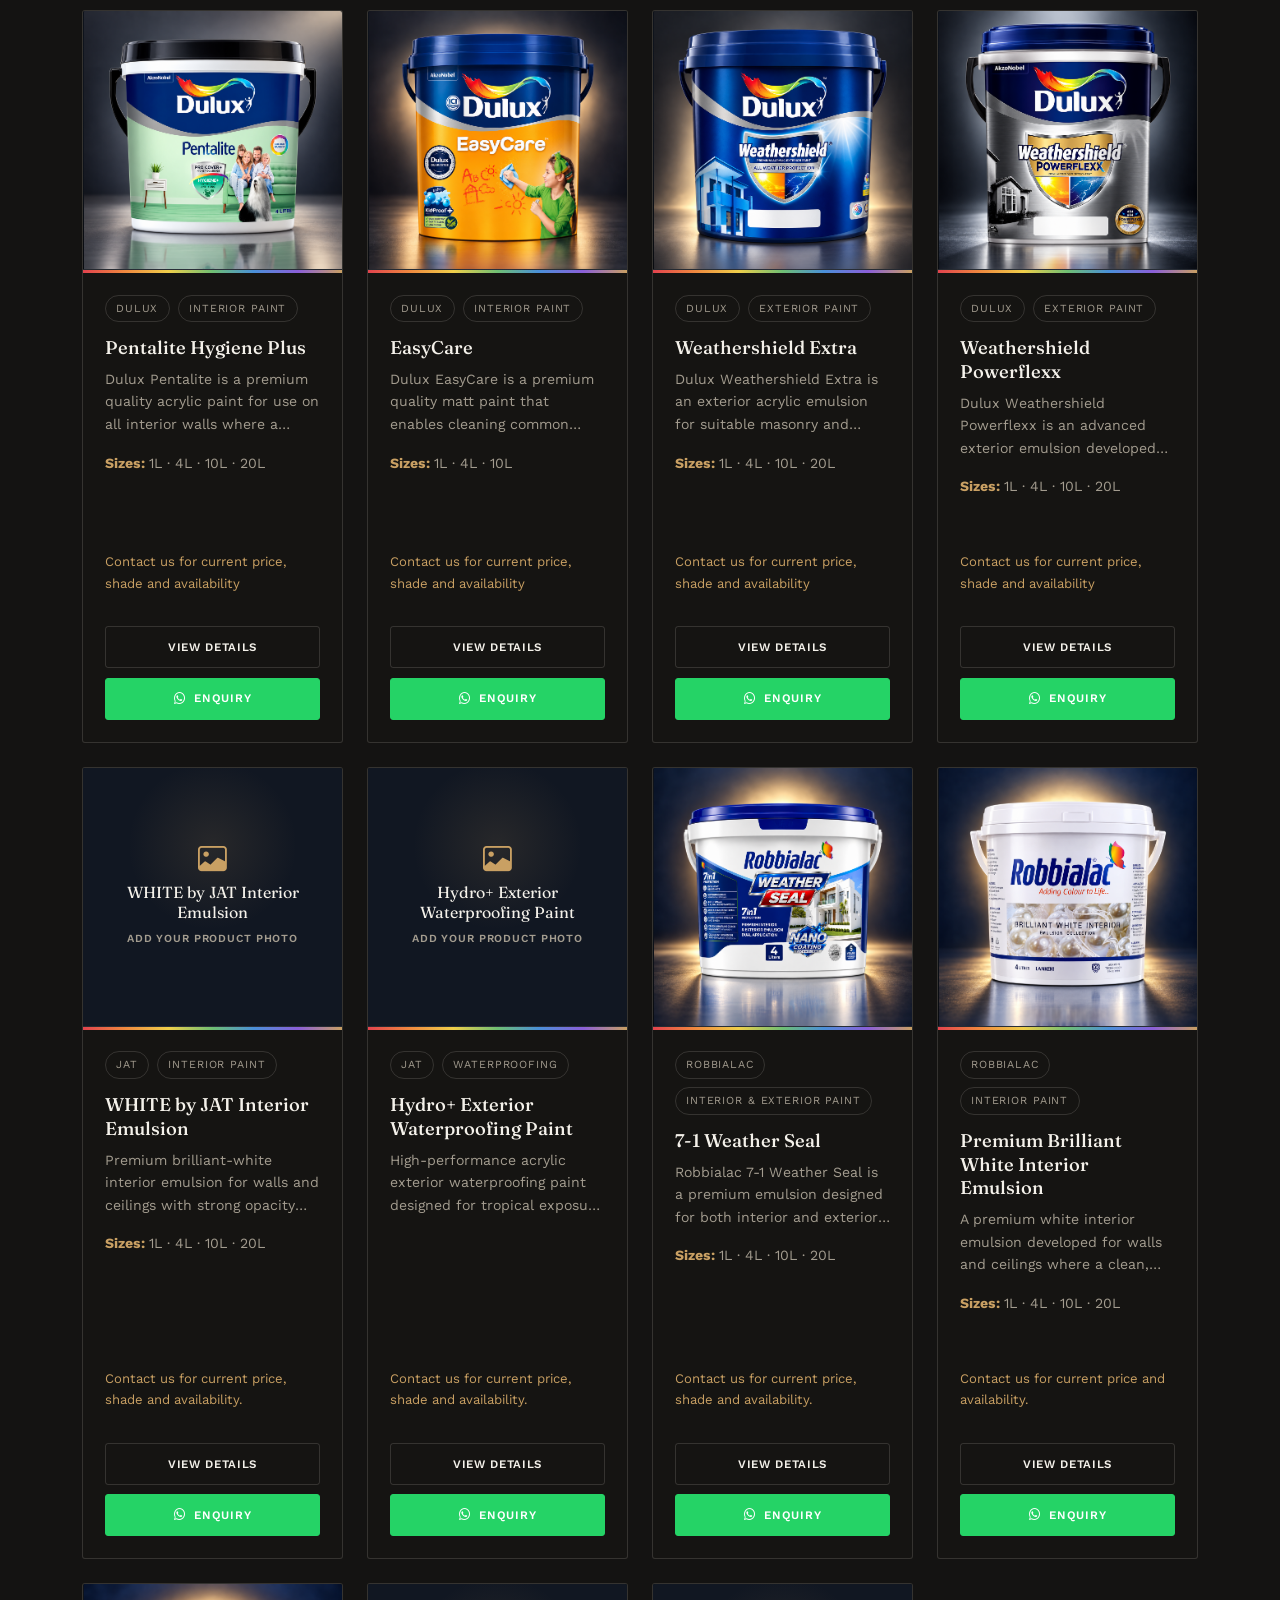
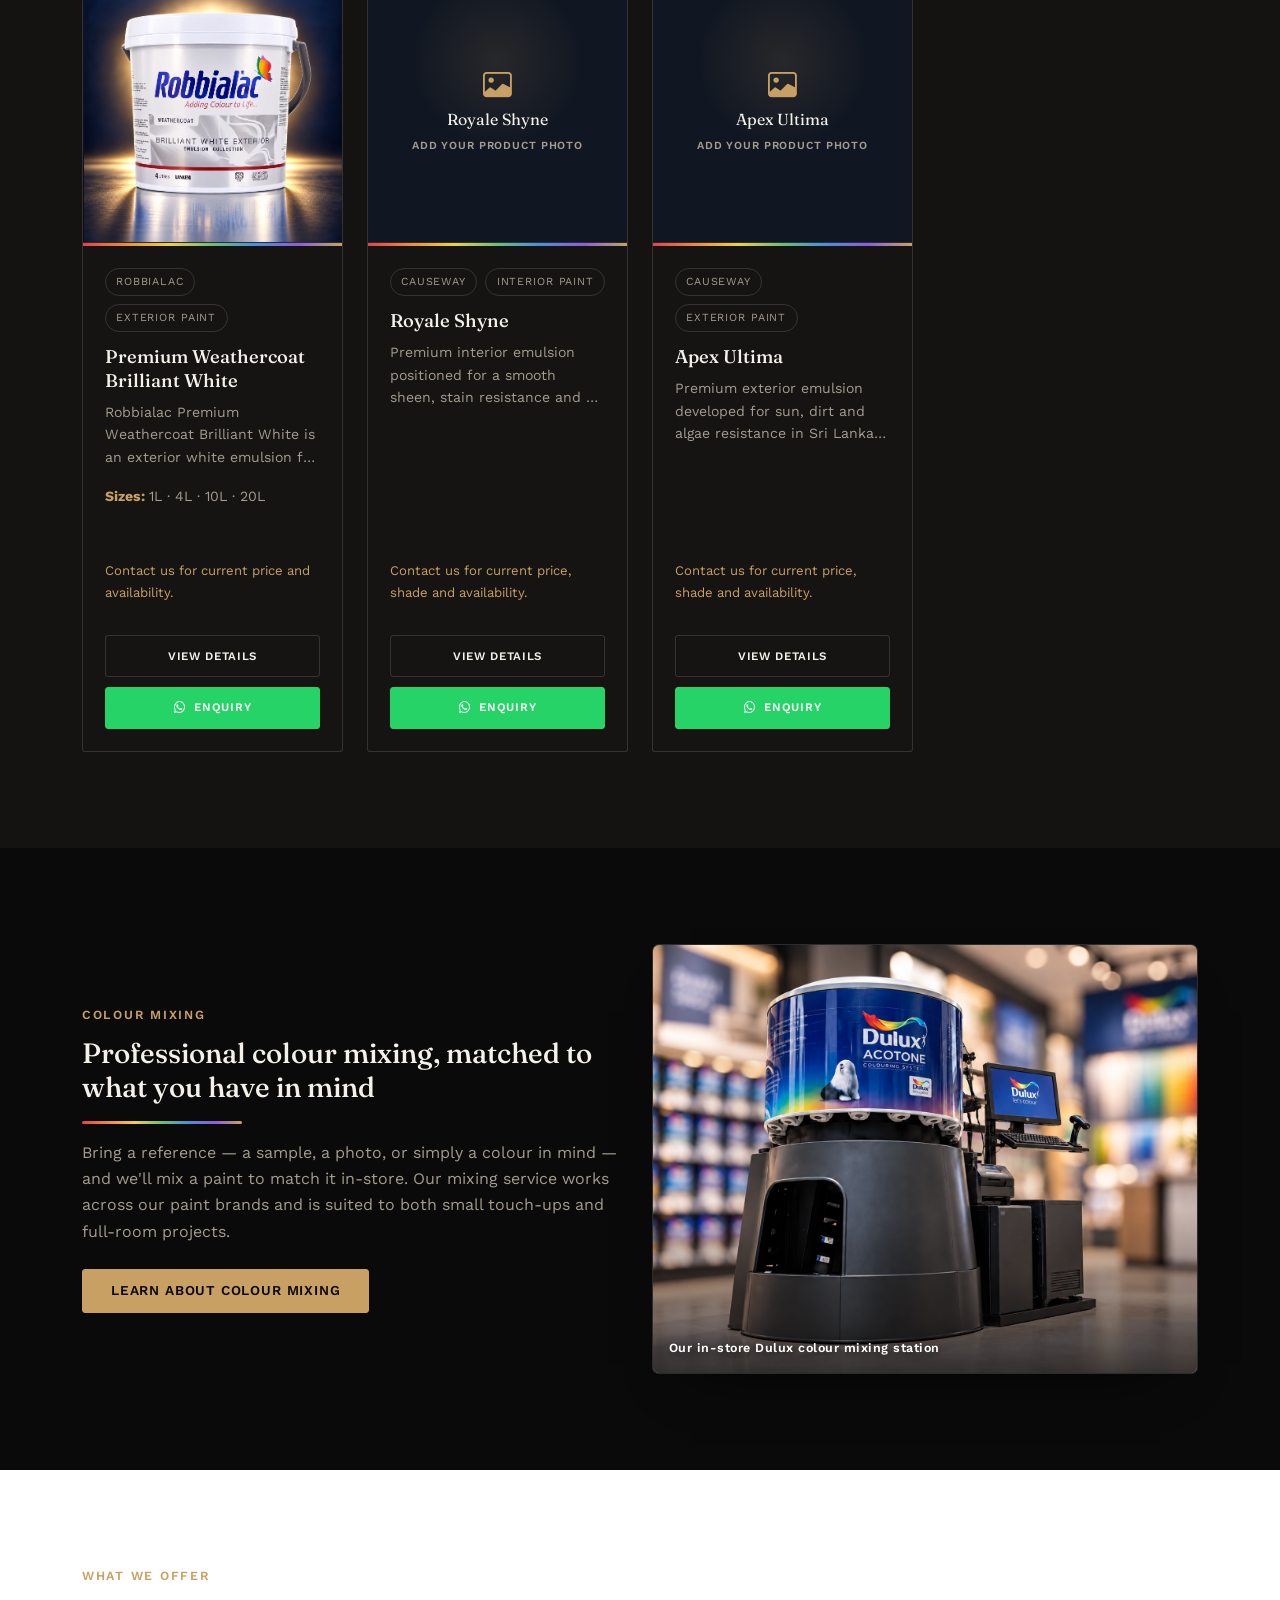
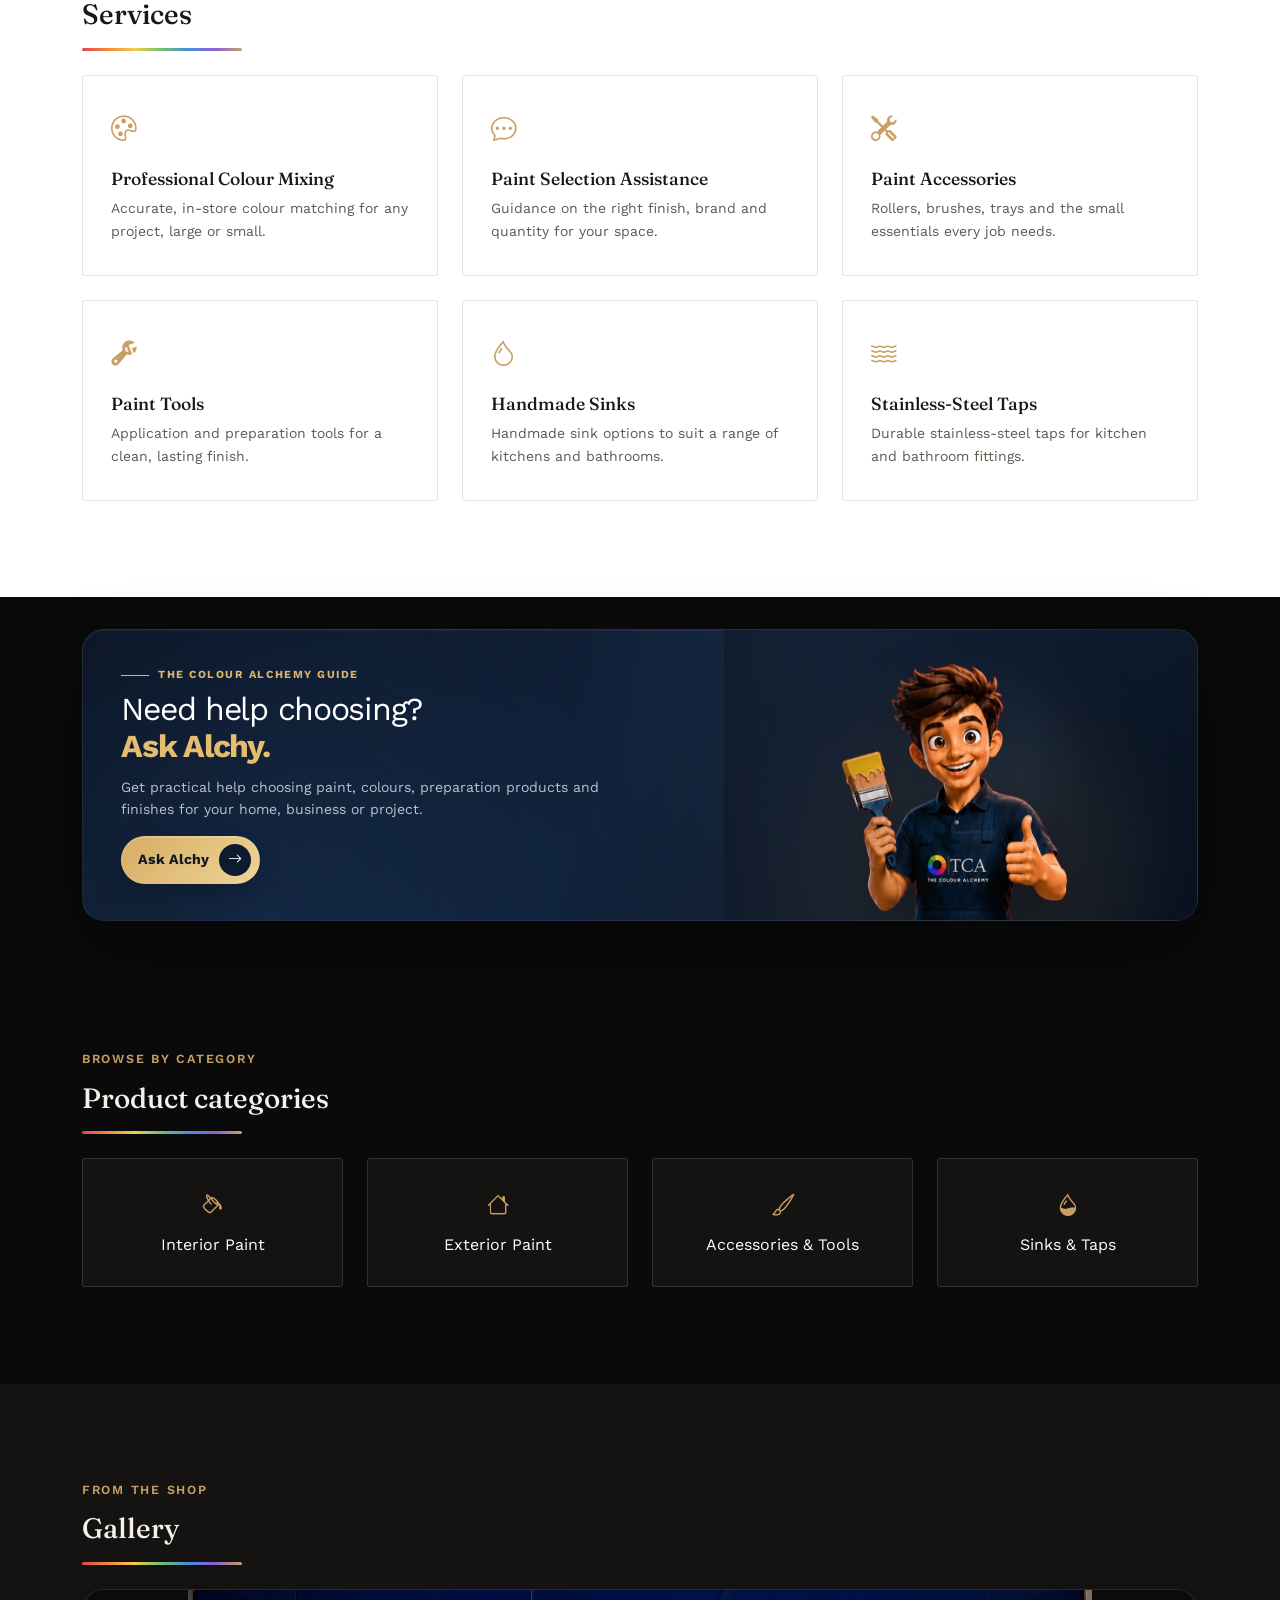
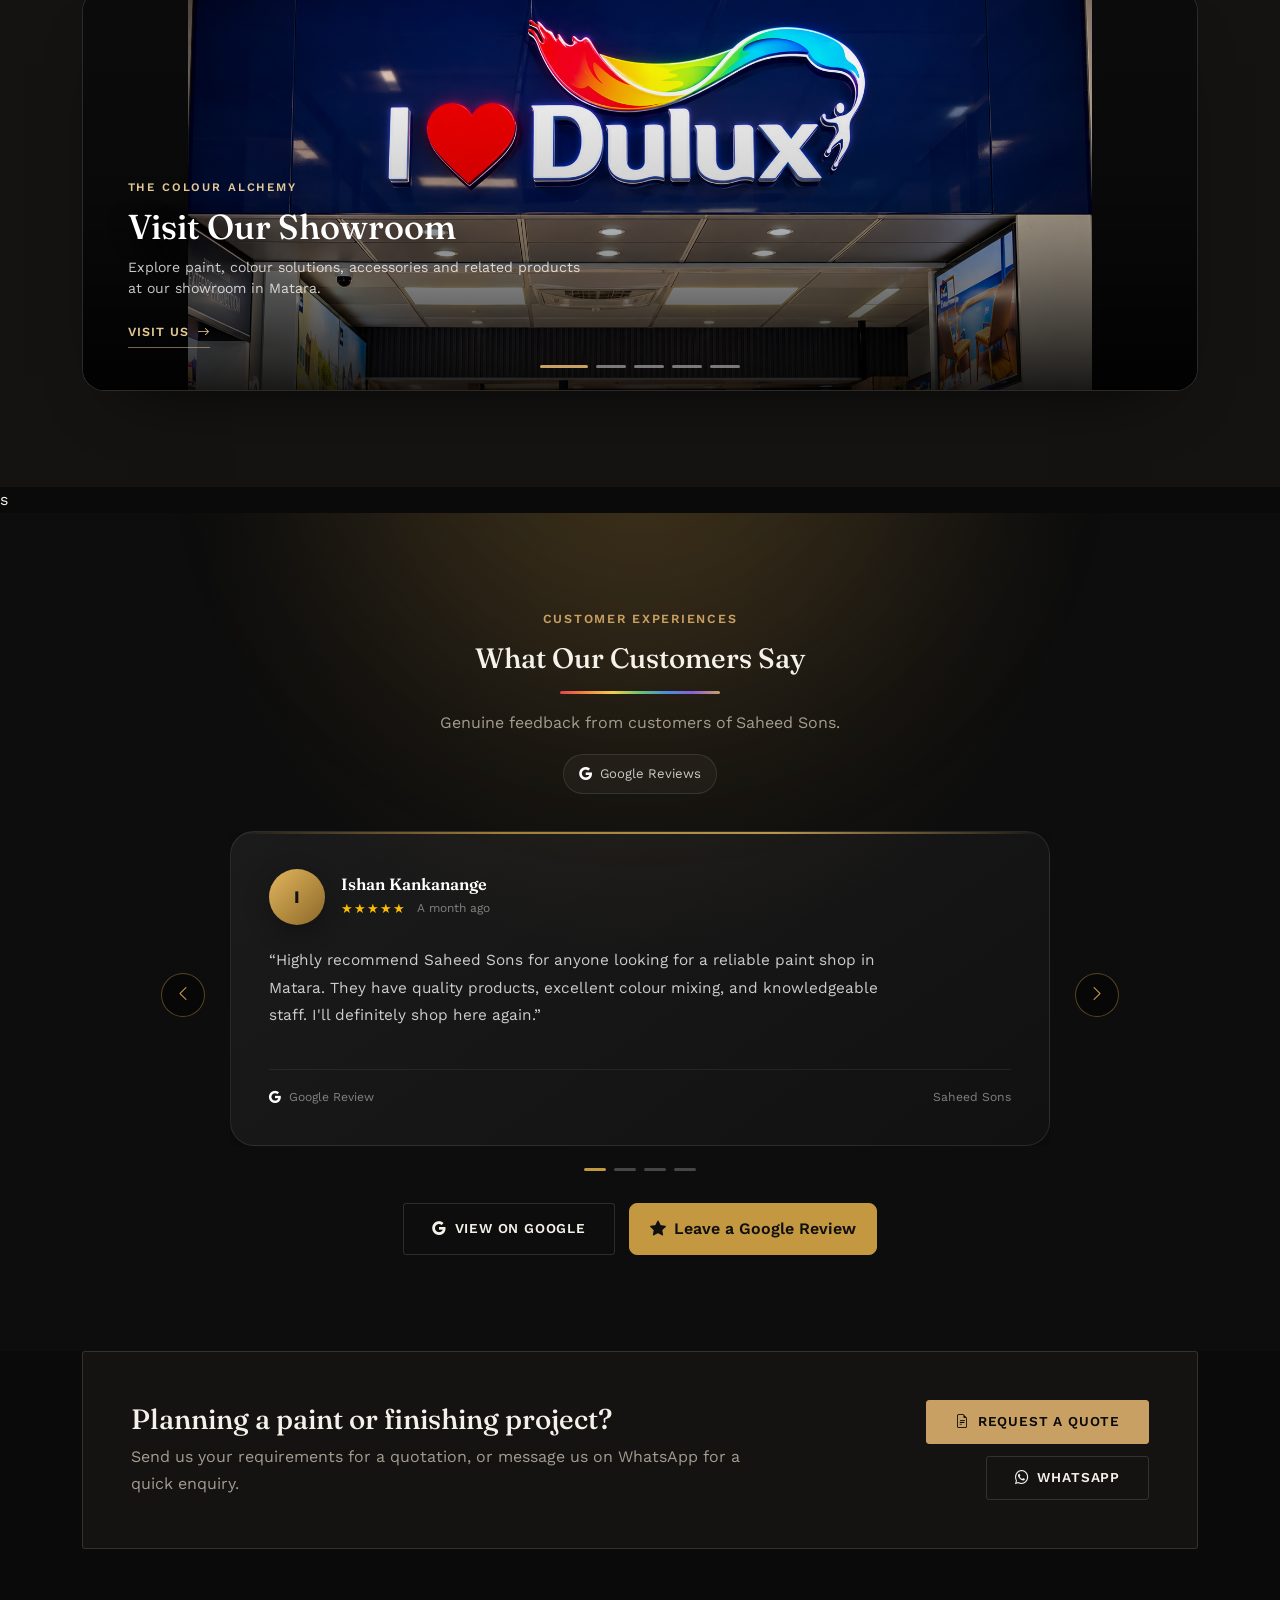
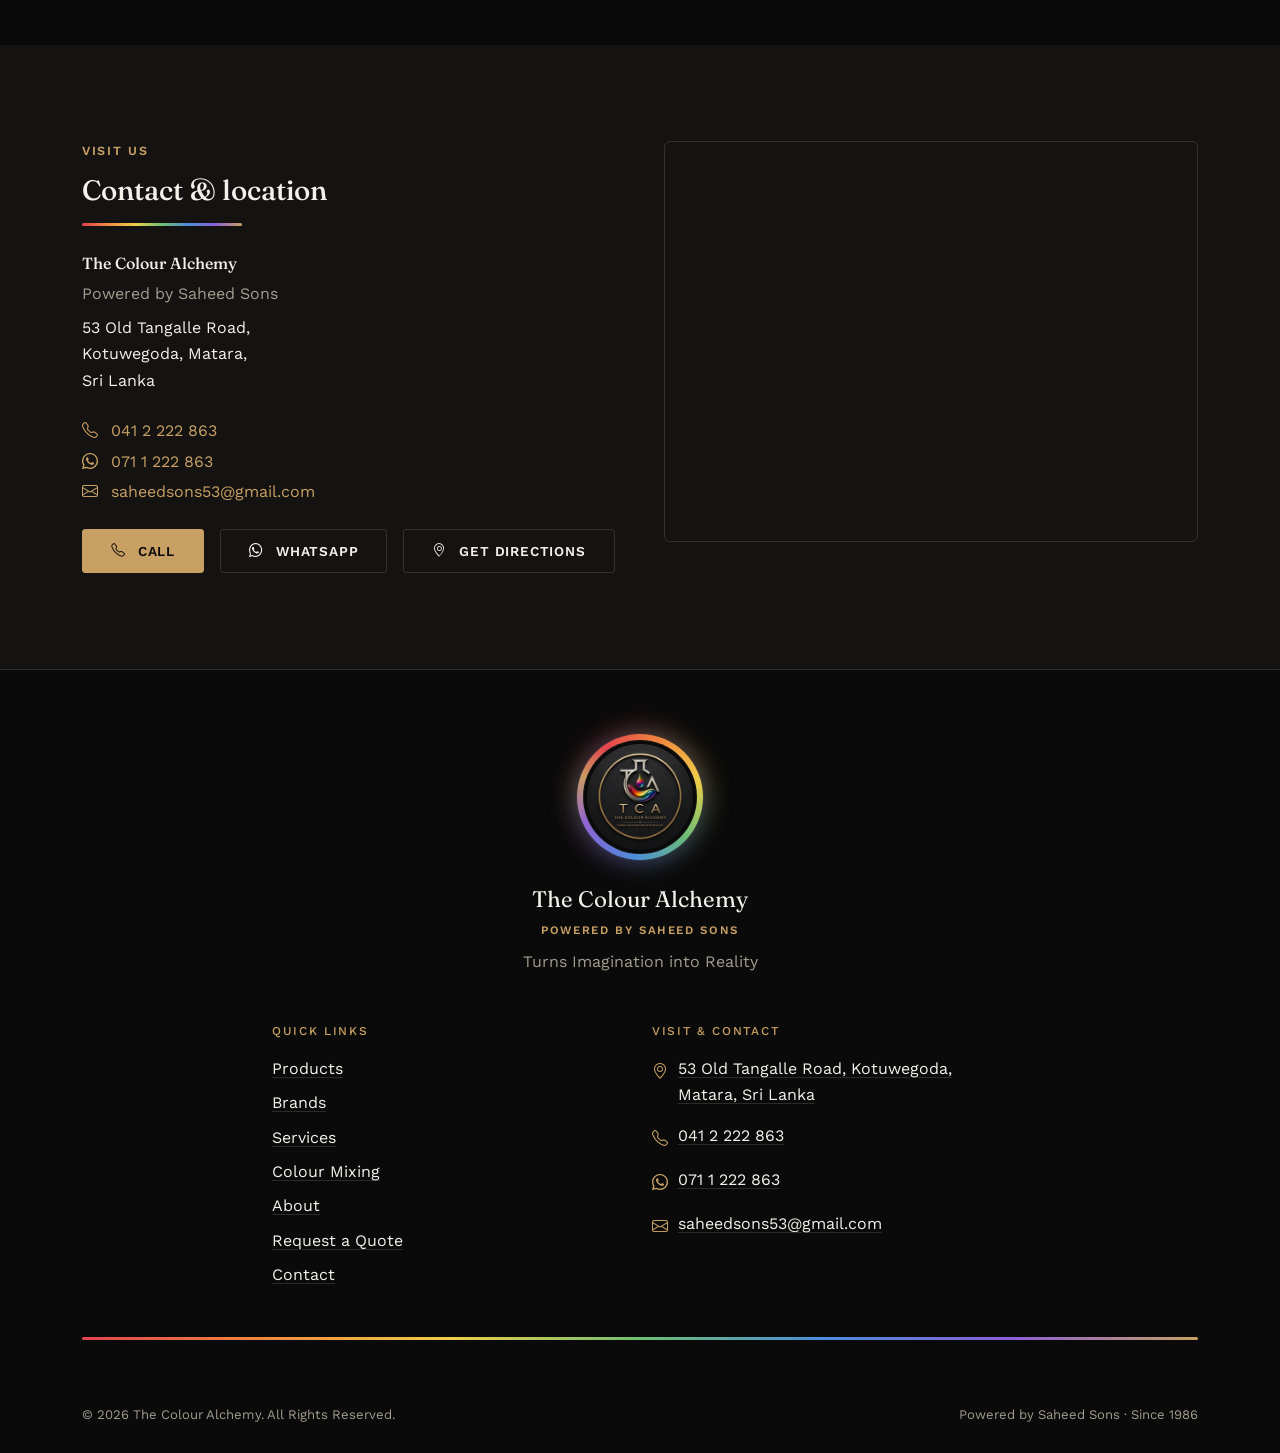
==== commit fe376f27: "Update gallery and header branding" ====
--- a/index.html
+++ b/index.html
@@ -818,30 +818,28 @@
 
       <div class="container">
 
-
-        <a
-          class="navbar-brand"
-          href="index.html"
-        >
-
-
-          <span
-            class="brand-mark"
-            aria-hidden="true"
-          >
-
-
-            <img
-              src="assets/img/logo/logo-web.png"
-              alt="The Colour Alchemy logo"
-            >
-
-
-          </span>
-
-
-        </a>
-
+<a
+  class="navbar-brand navbar-brand-heritage"
+  href="index.html"
+  aria-label="The Colour Alchemy home"
+>
+  <span class="brand-mark">
+    <img
+      src="assets/img/logo/logo-web.png"
+      alt="The Colour Alchemy logo"
+    >
+  </span>
+
+  <span class="brand-heritage">
+    <span class="brand-heritage-name">
+      SAHEED SONS
+    </span>
+
+    <span class="brand-heritage-since">
+      SINCE 1986
+    </span>
+  </span>
+</a>
 
 
 
@@ -2219,7 +2217,7 @@
 
         <div class="alchy-guide-visual">
            <img
-               src="assets/img/whatsapp/tca-cartoon-boy 1.png"
+               src="assets/img/whatsapp/tca-cartoon-boy-banner.png"
                alt="Alchy - The Colour Alchemy assistant"
                class="alchy-guide-mascot"
             />
@@ -2396,309 +2394,394 @@
 
 
 
-    <!-- =====================================================
-         9. GALLERY
-         ===================================================== -->
-
-    <section
-      class="section gallery-section"
-      style="background-color: var(--color-bg-elevated);"
+<!-- =====================================================
+     9. GALLERY
+     ===================================================== -->
+
+<section
+  class="section gallery-section"
+  style="background-color: var(--color-bg-elevated);"
+>
+
+  <div class="container">
+
+    <div class="gallery-heading mb-4">
+
+      <span class="section-kicker">
+        From the shop
+      </span>
+
+      <h2 class="h3 mb-2">
+        Gallery
+      </h2>
+
+      <div
+        class="spectrum-bar spectrum-sm"
+        aria-hidden="true"
+      ></div>
+
+    </div>
+
+
+    <div
+      id="showroomGallery"
+      class="carousel slide carousel-fade showroom-carousel"
+      data-bs-ride="carousel"
+      data-bs-interval="4500"
+      data-bs-pause="hover"
+      data-bs-touch="true"
     >
 
 
-      <div class="container">
-
-
-        <div
-          class="gallery-heading mb-4"
-        >
-
-
-          <span
-            class="section-kicker"
-          >
-            From the shop
-          </span>
-
-
-          <h2
-            class="h3 mb-2"
-          >
-            Gallery
-          </h2>
-
-
-          <div
-            class="spectrum-bar spectrum-sm"
-            aria-hidden="true"
-          ></div>
-
+      <!-- =====================================================
+           INDICATORS
+           ===================================================== -->
+
+      <div class="carousel-indicators">
+
+        <button
+          type="button"
+          data-bs-target="#showroomGallery"
+          data-bs-slide-to="0"
+          class="active"
+          aria-current="true"
+          aria-label="Showroom"
+        ></button>
+
+        <button
+          type="button"
+          data-bs-target="#showroomGallery"
+          data-bs-slide-to="1"
+          aria-label="Colour mixing station"
+        ></button>
+
+        <button
+          type="button"
+          data-bs-target="#showroomGallery"
+          data-bs-slide-to="2"
+          aria-label="Gallery image 3"
+        ></button>
+
+        <button
+          type="button"
+          data-bs-target="#showroomGallery"
+          data-bs-slide-to="3"
+          aria-label="Gallery image 4"
+        ></button>
+
+        <button
+          type="button"
+          data-bs-target="#showroomGallery"
+          data-bs-slide-to="4"
+          aria-label="Gallery image 5"
+        ></button>
+
+      </div>
+
+
+
+      <!-- =====================================================
+           SLIDES
+           ===================================================== -->
+
+      <div class="carousel-inner">
+
+
+        <!-- ===================================================
+             SLIDE 1 — SHOWROOM
+             =================================================== -->
+
+        <div class="carousel-item active">
+
+          <div class="gallery-slide">
+
+            <img
+              src="assets/img/showroom/shopfront.png"
+              class="d-block w-100 showroom-slide-image"
+              alt="The Colour Alchemy showroom in Kotuwegoda, Matara"
+              width="1600"
+              height="900"
+            >
+
+            <div
+              class="showroom-slide-overlay"
+              aria-hidden="true"
+            ></div>
+
+            <div class="carousel-caption showroom-caption">
+
+              <span class="showroom-caption-kicker">
+                The Colour Alchemy
+              </span>
+
+              <h3>
+                Visit Our Showroom
+              </h3>
+
+              <p>
+                Explore paint, colour solutions, accessories and related
+                products at our showroom in Matara.
+              </p>
+
+              <a
+                href="contact.html"
+                class="gallery-caption-link"
+              >
+                Visit Us
+
+                <i
+                  class="bi bi-arrow-right"
+                  aria-hidden="true"
+                ></i>
+              </a>
+
+            </div>
+
+          </div>
 
         </div>
 
 
 
-
-        <div
-          id="showroomGallery"
-          class="carousel slide carousel-fade showroom-carousel"
-          data-bs-ride="carousel"
-          data-bs-interval="4500"
-          data-bs-pause="hover"
-          data-bs-touch="true"
-        >
-
-
-          <div
-            class="carousel-indicators"
-          >
-
-
-            <button
-              type="button"
-              data-bs-target="#showroomGallery"
-              data-bs-slide-to="0"
-              class="active"
-              aria-current="true"
-              aria-label="Showroom"
-            ></button>
-
-
-            <button
-              type="button"
-              data-bs-target="#showroomGallery"
-              data-bs-slide-to="1"
-              aria-label="Colour mixing station"
-            ></button>
-
+        <!-- ===================================================
+             SLIDE 2 — COLOUR MIXING
+             =================================================== -->
+
+        <div class="carousel-item">
+
+          <div class="gallery-slide">
+
+            <img
+              src="assets/img/showroom/colour-mixing-station.png"
+              class="d-block w-100 showroom-slide-image"
+              alt="Professional Dulux colour mixing station at The Colour Alchemy"
+              width="1600"
+              height="900"
+              loading="lazy"
+              decoding="async"
+            >
+
+            <div
+              class="showroom-slide-overlay"
+              aria-hidden="true"
+            ></div>
+
+            <div class="carousel-caption showroom-caption">
+
+              <span class="showroom-caption-kicker">
+                Professional Colour Mixing
+              </span>
+
+              <h3>
+                Bring Your Colour Vision to Life
+              </h3>
+
+              <p>
+                Professional colour mixing for your home,
+                business or project.
+              </p>
+
+              <a
+                href="colour-mixing.html"
+                class="gallery-caption-link"
+              >
+                Explore Colour Mixing
+
+                <i
+                  class="bi bi-arrow-right"
+                  aria-hidden="true"
+                ></i>
+              </a>
+
+            </div>
 
           </div>
 
-
-
-
-          <div
-            class="carousel-inner"
-          >
-
-
-            <!-- Gallery slide 1 -->
+        </div>
+
+
+
+        <!-- ===================================================
+             SLIDE 3
+             =================================================== -->
+
+        <div class="carousel-item">
+
+          <div class="gallery-slide">
+
+            <img
+              src="assets/img/showroom/gallery-03.jpeg"
+              class="d-block w-100 showroom-slide-image"
+              alt="Paint and colour products at The Colour Alchemy showroom in Matara"
+              width="1600"
+              height="900"
+              loading="lazy"
+              decoding="async"
+            >
 
             <div
-              class="carousel-item active"
-            >
-
-
-              <div
-                class="gallery-slide"
-              >
-
-
-                <img
-                  src="assets/img/showroom/shopfront.png"
-                  class="d-block w-100 showroom-slide-image"
-                  alt="The Colour Alchemy showroom in Kotuwegoda, Matara"
-                  width="1600"
-                  height="900"
-                >
-
-
-                <div
-                  class="showroom-slide-overlay"
+              class="showroom-slide-overlay"
+              aria-hidden="true"
+            ></div>
+
+            <div class="carousel-caption showroom-caption">
+
+              <span class="showroom-caption-kicker">
+                Premium Paint Solutions
+              </span>
+
+              <h3>
+                Quality Products for Every Project
+              </h3>
+
+              <p>
+                Explore trusted paint brands, colours and finishing
+                products for homes and professional projects.
+              </p>
+
+              <a
+                href="products.html"
+                class="gallery-caption-link"
+              >
+                Explore Products
+
+                <i
+                  class="bi bi-arrow-right"
                   aria-hidden="true"
-                ></div>
-
-
-
-                <div
-                  class="carousel-caption showroom-caption"
-                >
-
-
-                  <span
-                    class="showroom-caption-kicker"
-                  >
-                    The Colour Alchemy
-                  </span>
-
-
-                  <h3>
-                    Visit Our Showroom
-                  </h3>
-
-
-                  <p>
-                    Explore paint, colour solutions, accessories and related
-                    products at our showroom in Matara.
-                  </p>
-
-
-                  <a
-                    href="contact.html"
-                    class="gallery-caption-link"
-                  >
-
-                    Visit Us
-
-                    <i
-                      class="bi bi-arrow-right"
-                      aria-hidden="true"
-                    ></i>
-
-                  </a>
-
-
-                </div>
-
-
-              </div>
-
+                ></i>
+              </a>
 
             </div>
 
-
-
-
-            <!-- Gallery slide 2 -->
+          </div>
+
+        </div>
+
+
+
+        <!-- ===================================================
+             SLIDE 4
+             =================================================== -->
+
+        <div class="carousel-item">
+
+          <div class="gallery-slide">
+
+            <img
+              src="assets/img/showroom/gallery-04.jpeg"
+              class="d-block w-100 showroom-slide-image"
+              alt="The Colour Alchemy paint showroom and product collection"
+              width="1600"
+              height="900"
+              loading="lazy"
+              decoding="async"
+            >
 
             <div
-              class="carousel-item"
-            >
-
-
-              <div
-                class="gallery-slide"
-              >
-
-
-                <img
-                  src="assets/img/showroom/colour-mixing-station.png"
-                  class="d-block w-100 showroom-slide-image"
-                  alt="Professional Dulux colour mixing station at The Colour Alchemy"
-                  width="1600"
-                  height="900"
-                  loading="lazy"
-                  decoding="async"
-                >
-
-
-                <div
-                  class="showroom-slide-overlay"
+              class="showroom-slide-overlay"
+              aria-hidden="true"
+            ></div>
+
+            <div class="carousel-caption showroom-caption">
+
+              <span class="showroom-caption-kicker">
+                Paint & Colour
+              </span>
+
+              <h3>
+                Everything You Need in One Place
+              </h3>
+
+              <p>
+                Discover paint, preparation products, accessories and
+                professional colour solutions at our Matara showroom.
+              </p>
+
+              <a
+                href="products.html"
+                class="gallery-caption-link"
+              >
+                Browse Products
+
+                <i
+                  class="bi bi-arrow-right"
                   aria-hidden="true"
-                ></div>
-
-
-
-                <div
-                  class="carousel-caption showroom-caption"
-                >
-
-
-                  <span
-                    class="showroom-caption-kicker"
-                  >
-                    Professional Colour Mixing
-                  </span>
-
-
-                  <h3>
-                    Bring Your Colour Vision to Life
-                  </h3>
-
-
-                  <p>
-                    Explore professional colour mixing for your home,
-                    business or project.
-                  </p>
-
-
-                  <a
-                    href="colour-mixing.html"
-                    class="gallery-caption-link"
-                  >
-
-                    Explore Colour Mixing
-
-                    <i
-                      class="bi bi-arrow-right"
-                      aria-hidden="true"
-                    ></i>
-
-                  </a>
-
-
-                </div>
-
-
-              </div>
-
+                ></i>
+              </a>
 
             </div>
 
-
           </div>
 
-
-
-
-          <button
-            class="carousel-control-prev showroom-carousel-control"
-            type="button"
-            data-bs-target="#showroomGallery"
-            data-bs-slide="prev"
-            aria-label="Previous gallery image"
-          >
-
-
-            <span
-              class="gallery-control"
-            >
-
-              <i
-                class="bi bi-arrow-left"
-                aria-hidden="true"
-              ></i>
-
-            </span>
-
-
-          </button>
-
-
-
-
-          <button
-            class="carousel-control-next showroom-carousel-control"
-            type="button"
-            data-bs-target="#showroomGallery"
-            data-bs-slide="next"
-            aria-label="Next gallery image"
-          >
-
-
-            <span
-              class="gallery-control"
-            >
-
-              <i
-                class="bi bi-arrow-right"
-                aria-hidden="true"
-              ></i>
-
-            </span>
-
-
-          </button>
-
-
         </div>
 
 
+
+        <!-- ===================================================
+             SLIDE 5
+             =================================================== -->
+
+        <div class="carousel-item">
+
+          <div class="gallery-slide">
+
+            <img
+              src="assets/img/showroom/gallery-05.jpeg"
+              class="d-block w-100 showroom-slide-image"
+              alt="The Colour Alchemy professional paint and colour solutions"
+              width="1600"
+              height="900"
+              loading="lazy"
+              decoding="async"
+            >
+
+            <div
+              class="showroom-slide-overlay"
+              aria-hidden="true"
+            ></div>
+
+            <div class="carousel-caption showroom-caption">
+
+              <span class="showroom-caption-kicker">
+                The Colour Alchemy
+              </span>
+
+              <h3>
+                Turns Imagination into Reality
+              </h3>
+
+              <p>
+                Find the right paint, colour and finishing products
+                with practical assistance from our team.
+              </p>
+
+              <a
+                href="contact.html"
+                class="gallery-caption-link"
+              >
+                Visit Our Showroom
+
+                <i
+                  class="bi bi-arrow-right"
+                  aria-hidden="true"
+                ></i>
+              </a>
+
+            </div>
+
+          </div>
+
+        </div>
+
+
       </div>
 
 
-    </section>
-
+    </div>
+
+  </div>
+
+</section>s
 
 
 
@@ -3495,35 +3578,19 @@
       ></div>
 
 
-
-
-      <div
-        class="footer-bottom"
-      >
-
-
-        <span>
-
-          &copy;
-
-          <span
-            id="footer-year"
-          ></span>
-
-          The Colour Alchemy.
-
-        </span>
-
-
-        <span>
-          Saheed Sons
-        </span>
-
-
-      </div>
-
-
-    </div>
+<div class="footer-bottom">
+
+  <span>
+    &copy;
+    <span id="footer-year"></span>
+    The Colour Alchemy. All Rights Reserved.
+  </span>
+
+  <span>
+    Powered by Saheed Sons · Since 1986
+  </span>
+
+</div>
 
 
   </footer>
--- a/assets/css/style.css
+++ b/assets/css/style.css
@@ -4086,6 +4086,7 @@
   position: relative;
 
   display: grid;
+
   grid-template-columns:
     minmax(0, 1.12fr)
     minmax(300px, 0.88fr);
@@ -5566,4 +5567,479 @@
     height: 220px;
     bottom: 0;
   }
+}
+/* =========================================================
+   GALLERY — FINAL COMPACT PROFESSIONAL SIZE
+   Paste at VERY BOTTOM of style.css
+   ========================================================= */
+
+.showroom-carousel {
+  max-width: 1050px;
+  margin-left: auto;
+  margin-right: auto;
+}
+
+
+/* DESKTOP */
+.gallery-slide {
+  height: 430px !important;
+}
+
+
+/* Keep photos proportional and professional */
+.showroom-slide-image {
+  width: 100% !important;
+  height: 100% !important;
+
+  object-fit: cover !important;
+  object-position: center center !important;
+}
+
+
+/* TABLET */
+@media (max-width: 991.98px) {
+
+  .gallery-slide {
+    height: 370px !important;
+  }
+
+}
+
+
+/* MOBILE */
+@media (max-width: 767.98px) {
+
+  .gallery-slide {
+    height: 310px !important;
+  }
+
+  .showroom-caption {
+    left: 20px;
+    right: 20px;
+    bottom: 48px;
+  }
+
+  .showroom-caption h3 {
+    font-size: 1.65rem;
+  }
+
+}
+
+
+/* SMALL MOBILE */
+@media (max-width: 575.98px) {
+
+  .gallery-slide {
+    height: 270px !important;
+  }
+
+  .showroom-caption {
+    left: 18px;
+    right: 18px;
+    bottom: 42px;
+  }
+
+  .showroom-caption h3 {
+    font-size: 1.4rem;
+  }
+
+  .showroom-caption p {
+    display: none;
+  }
+
+}
+/* =========================================================
+   GALLERY — FINAL SMALLER / FULL IMAGE FIX
+   KEEP THIS AT THE VERY BOTTOM OF style.css
+   ========================================================= */
+
+
+/* Smaller overall gallery */
+.showroom-carousel {
+  width: 100%;
+  max-width: 900px !important;
+
+  margin-left: auto !important;
+  margin-right: auto !important;
+
+  border-radius: 18px;
+}
+
+
+/* Smaller desktop height */
+.gallery-slide {
+  height: 340px !important;
+
+  background: #0b0b0b !important;
+}
+
+
+/* SHOW THE FULL PHOTO — DON'T CROP IT */
+.showroom-slide-image {
+  width: 100% !important;
+  height: 100% !important;
+
+  object-fit: contain !important;
+  object-position: center center !important;
+
+  transform: none !important;
+}
+
+
+/* Disable the old automatic zoom */
+.showroom-carousel
+.carousel-item.active
+.showroom-slide-image {
+  transform: none !important;
+}
+
+
+/* Slightly smaller caption */
+.showroom-caption {
+  left: 4% !important;
+  bottom: 42px !important;
+
+  max-width: 500px !important;
+}
+
+
+.showroom-caption h3 {
+  font-size: clamp(
+    1.6rem,
+    2.7vw,
+    2.4rem
+  ) !important;
+
+  line-height: 1.08;
+}
+
+
+.showroom-caption p {
+  max-width: 460px;
+
+  font-size: 0.88rem;
+  line-height: 1.5;
+}
+
+
+/* Smaller navigation buttons */
+.gallery-control {
+  width: 42px !important;
+  height: 42px !important;
+}
+
+
+/* =========================================================
+   TABLET
+   ========================================================= */
+
+@media (max-width: 991.98px) {
+
+  .showroom-carousel {
+    max-width: 820px !important;
+  }
+
+  .gallery-slide {
+    height: 320px !important;
+  }
+
+}
+
+
+/* =========================================================
+   MOBILE
+   ========================================================= */
+
+@media (max-width: 767.98px) {
+
+  .showroom-carousel {
+    width: calc(100% - 10px);
+    max-width: 100% !important;
+  }
+
+  .gallery-slide {
+    height: 270px !important;
+  }
+
+  .showroom-caption {
+    left: 18px !important;
+    right: 18px !important;
+    bottom: 38px !important;
+  }
+
+  .showroom-caption h3 {
+    font-size: 1.55rem !important;
+  }
+
+  .showroom-caption p {
+    font-size: 0.8rem;
+  }
+
+  .gallery-control {
+    width: 36px !important;
+    height: 36px !important;
+  }
+
+}
+
+
+/* =========================================================
+   SMALL MOBILE
+   ========================================================= */
+
+@media (max-width: 575.98px) {
+
+  .gallery-slide {
+    height: 230px !important;
+  }
+
+  .showroom-caption {
+    bottom: 34px !important;
+  }
+
+  .showroom-caption-kicker {
+    font-size: 0.58rem;
+  }
+
+  .showroom-caption h3 {
+    font-size: 1.3rem !important;
+  }
+
+  .showroom-caption p {
+    display: none;
+  }
+
+}
+/* =========================================================
+   GALLERY — ALIGN CARD WITH WEBSITE CONTAINER
+   Paste at VERY BOTTOM of style.css
+   ========================================================= */
+
+.showroom-carousel {
+  width: 100% !important;
+  max-width: none !important;
+
+  margin-left: 0 !important;
+  margin-right: 0 !important;
+
+  border-radius: 22px !important;
+}
+
+
+/* Desktop */
+.gallery-slide {
+  height: 400px !important;
+}
+
+
+/* Tablet */
+@media (max-width: 991.98px) {
+
+  .showroom-carousel {
+    width: 100% !important;
+    max-width: none !important;
+  }
+
+  .gallery-slide {
+    height: 350px !important;
+  }
+
+}
+
+
+/* Mobile */
+@media (max-width: 767.98px) {
+
+  .showroom-carousel {
+    width: 100% !important;
+    max-width: none !important;
+  }
+
+  .gallery-slide {
+    height: 300px !important;
+  }
+
+}
+
+
+/* Small mobile */
+@media (max-width: 575.98px) {
+
+  .gallery-slide {
+    height: 260px !important;
+  }
+
+}
+/* =========================================================
+   NAVBAR LOGO — SAHEED SONS / SINCE 1986
+   Logo stays in its existing position
+   ========================================================= */
+
+.navbar-brand-heritage {
+  display: inline-flex !important;
+  flex-direction: column;
+  align-items: center !important;
+  justify-content: center;
+
+  gap: 0;
+
+  margin-right: 1.4rem;
+
+  text-decoration: none;
+}
+
+
+/* Keep existing logo dimensions */
+.navbar-brand-heritage .brand-mark {
+  flex-shrink: 0;
+}
+
+
+/* Text directly below logo */
+.brand-heritage {
+  display: flex;
+  flex-direction: column;
+  align-items: center;
+
+  margin-top: 3px;
+
+  line-height: 1;
+  text-align: center;
+}
+
+
+/* SAHEED SONS */
+.brand-heritage-name {
+  font-family:
+    "Fraunces",
+    Georgia,
+    serif;
+
+  font-size: 0.82rem;
+  font-weight: 700;
+
+  letter-spacing: 0.08em;
+
+  background:
+    linear-gradient(
+      180deg,
+      #fff0b8 0%,
+      #f3d483 20%,
+      #c99843 48%,
+      #edc66a 72%,
+      #9d6b25 100%
+    );
+
+  -webkit-background-clip: text;
+  background-clip: text;
+
+  -webkit-text-fill-color: transparent;
+
+  color: #d2a34d;
+
+  text-shadow:
+    0 1px 0 rgba(255, 236, 170, 0.18),
+    0 2px 2px rgba(72, 42, 6, 0.45),
+    0 4px 8px rgba(0, 0, 0, 0.34);
+
+  white-space: nowrap;
+}
+
+
+/* SINCE 1986 */
+.brand-heritage-since {
+  margin-top: 4px;
+
+  font-family:
+    "Work Sans",
+    sans-serif;
+
+  font-size: 0.48rem;
+  font-weight: 700;
+
+  letter-spacing: 0.28em;
+
+  color: rgba(227, 200, 150, 0.86);
+
+  text-transform: uppercase;
+
+  white-space: nowrap;
+
+  text-shadow:
+    0 2px 5px rgba(0, 0, 0, 0.6);
+}
+
+
+/* Subtle hover only */
+.navbar-brand-heritage:hover
+.brand-heritage-name {
+  filter: brightness(1.12);
+}
+
+
+/* =========================================================
+   NAVIGATION — KEEP CENTRED
+   ========================================================= */
+
+@media (min-width: 992px) {
+
+  .navbar-alchemy .container {
+    position: relative;
+  }
+
+  .navbar-alchemy #mainNav {
+    justify-content: center;
+  }
+
+  .navbar-alchemy #mainNav .navbar-nav {
+    margin-left: auto !important;
+    margin-right: auto !important;
+  }
+
+}
+
+
+/* =========================================================
+   TABLET
+   ========================================================= */
+
+@media (max-width: 991.98px) {
+
+  .brand-heritage-name {
+    font-size: 0.72rem;
+  }
+
+  .brand-heritage-since {
+    font-size: 0.43rem;
+  }
+
+}
+
+
+/* =========================================================
+   MOBILE
+   ========================================================= */
+
+@media (max-width: 575.98px) {
+
+  .navbar-brand-heritage {
+    margin-right: 0.5rem;
+  }
+
+  .brand-heritage {
+    margin-top: 2px;
+  }
+
+  .brand-heritage-name {
+    font-size: 0.62rem;
+    letter-spacing: 0.06em;
+  }
+
+  .brand-heritage-since {
+    margin-top: 3px;
+
+    font-size: 0.38rem;
+    letter-spacing: 0.20em;
+  }
+
 }
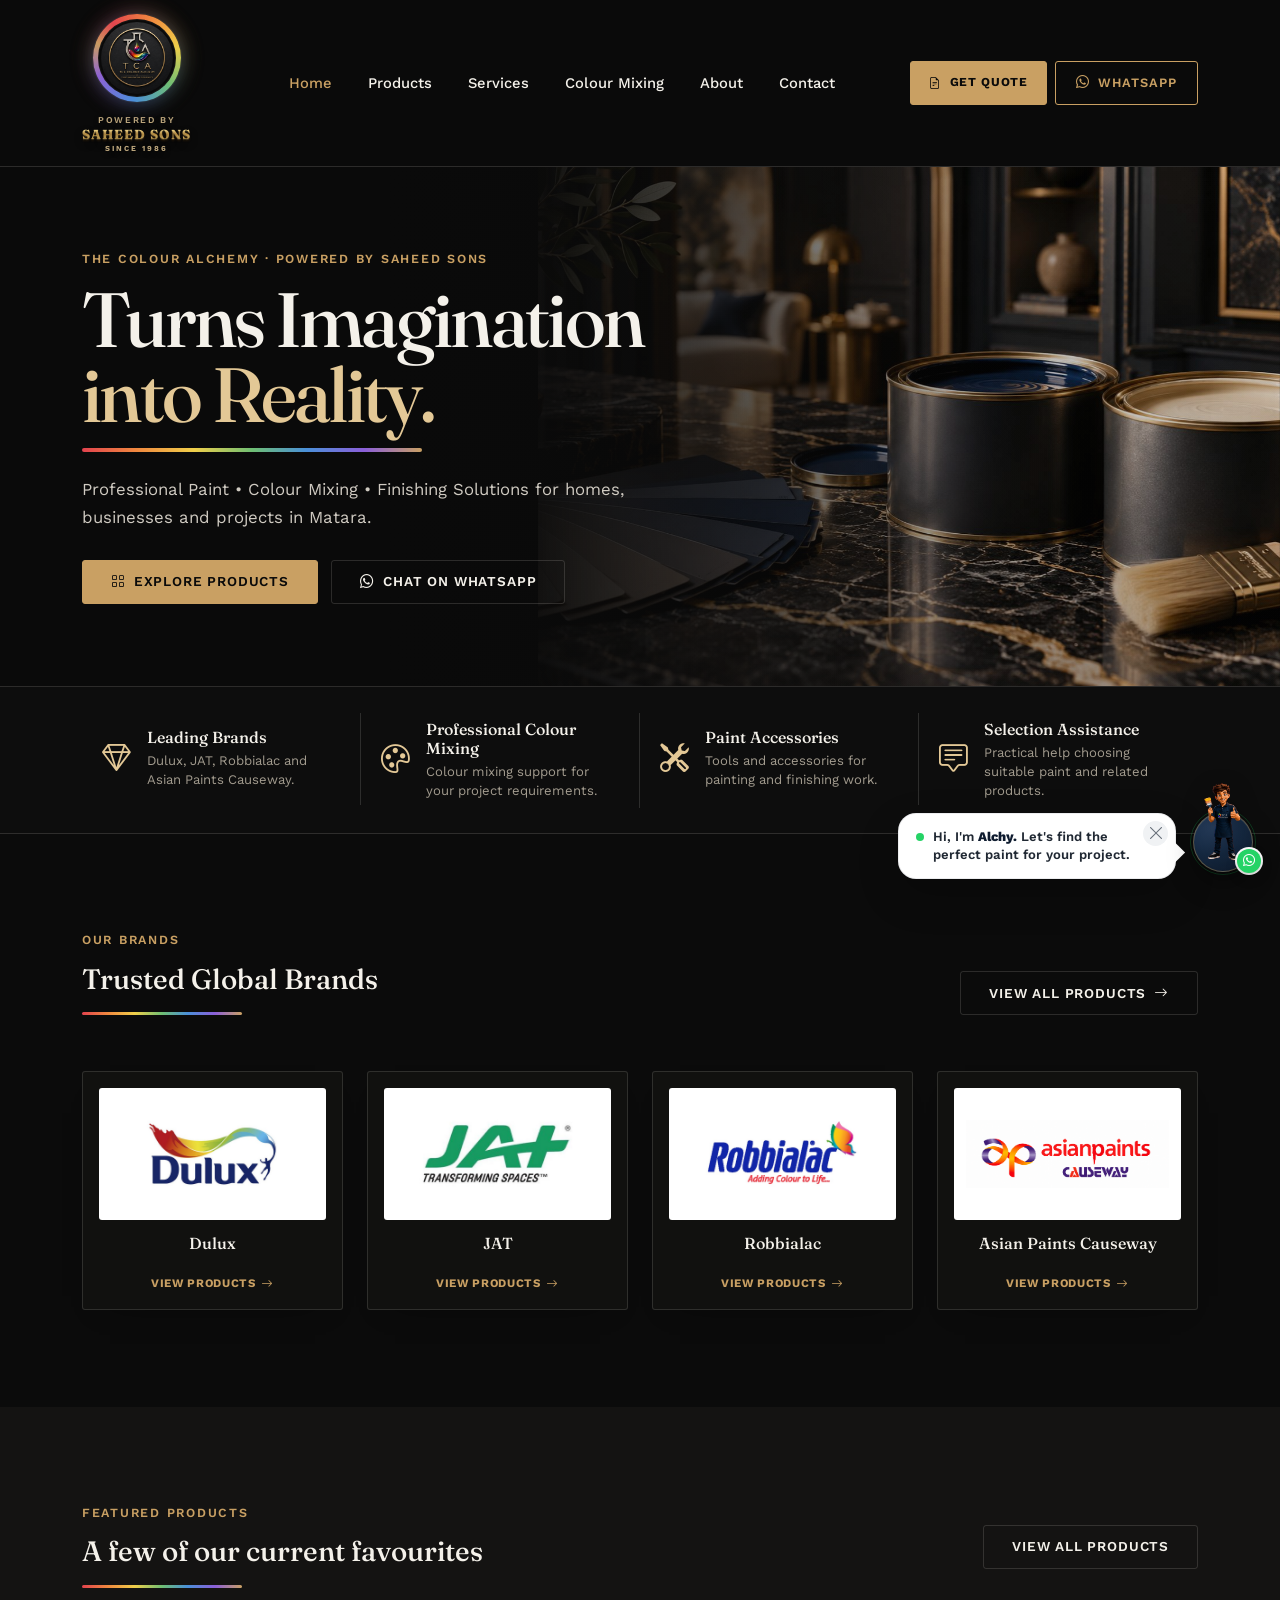
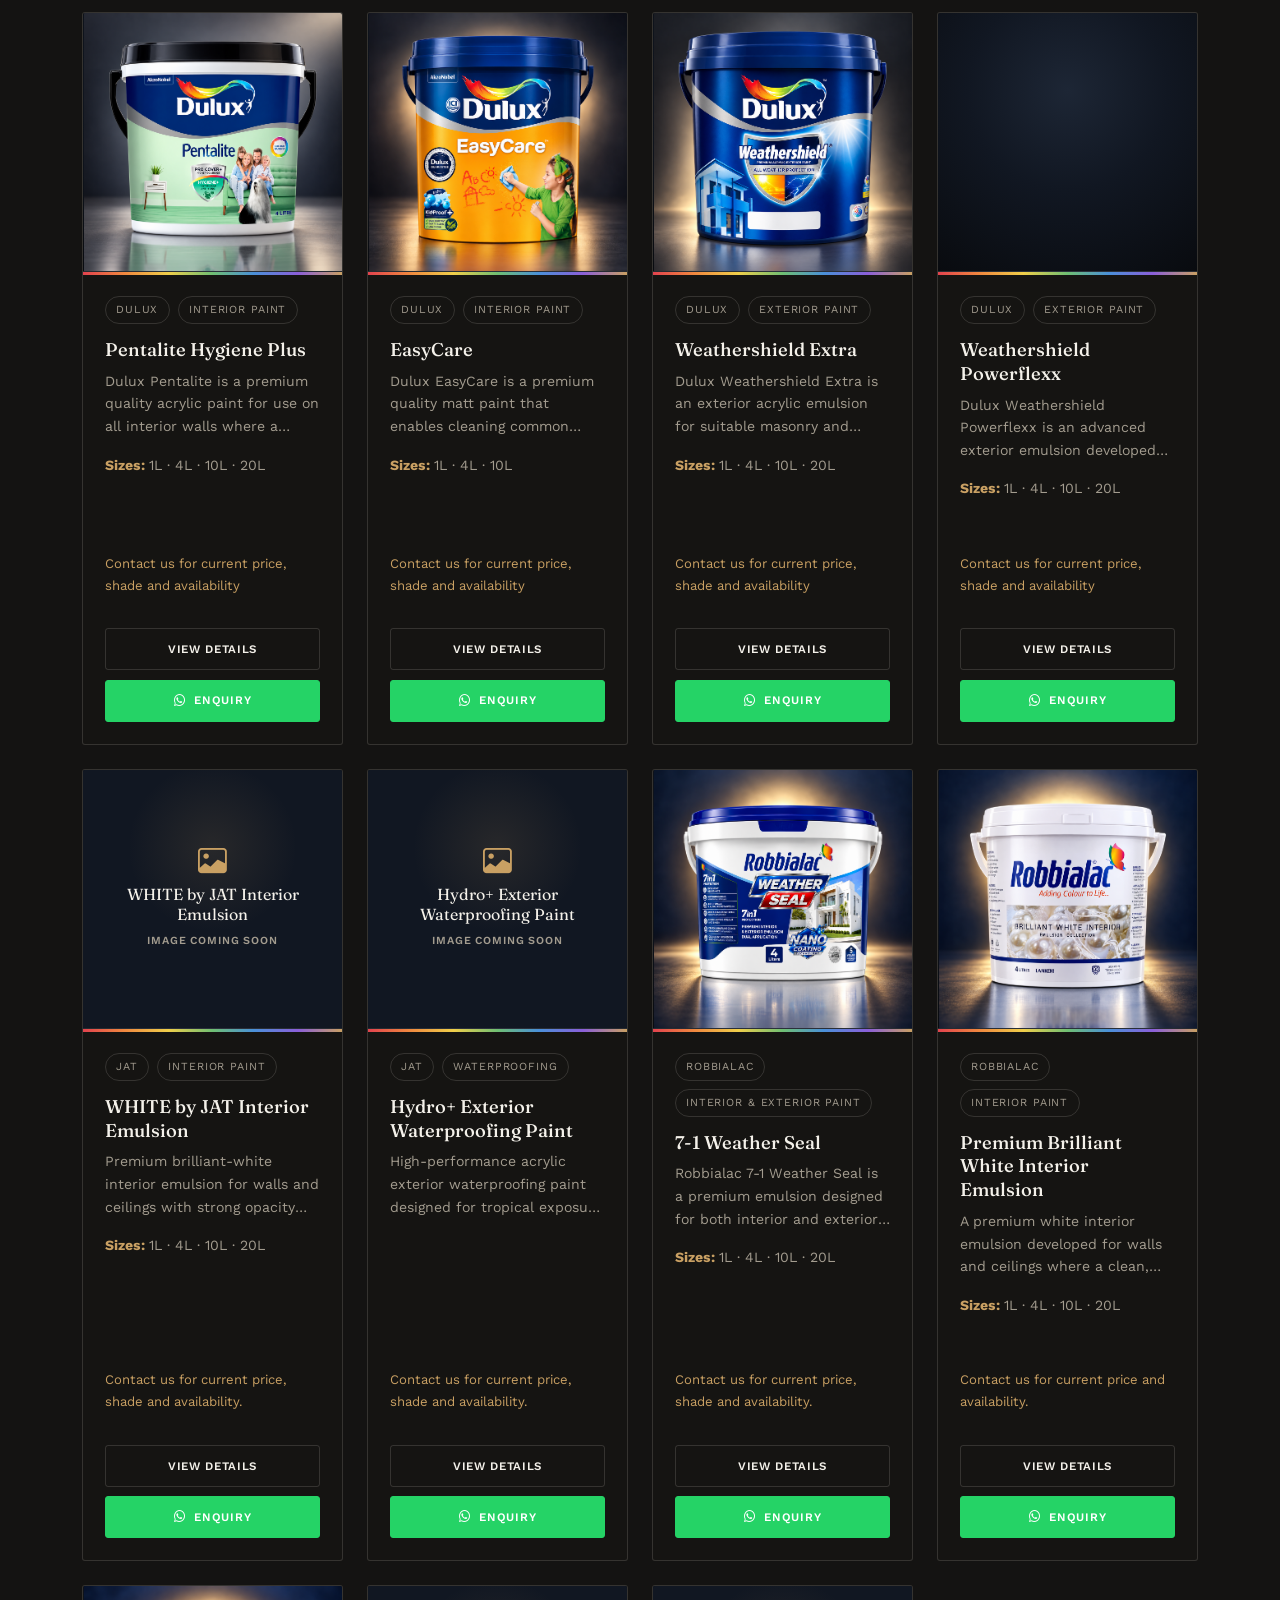
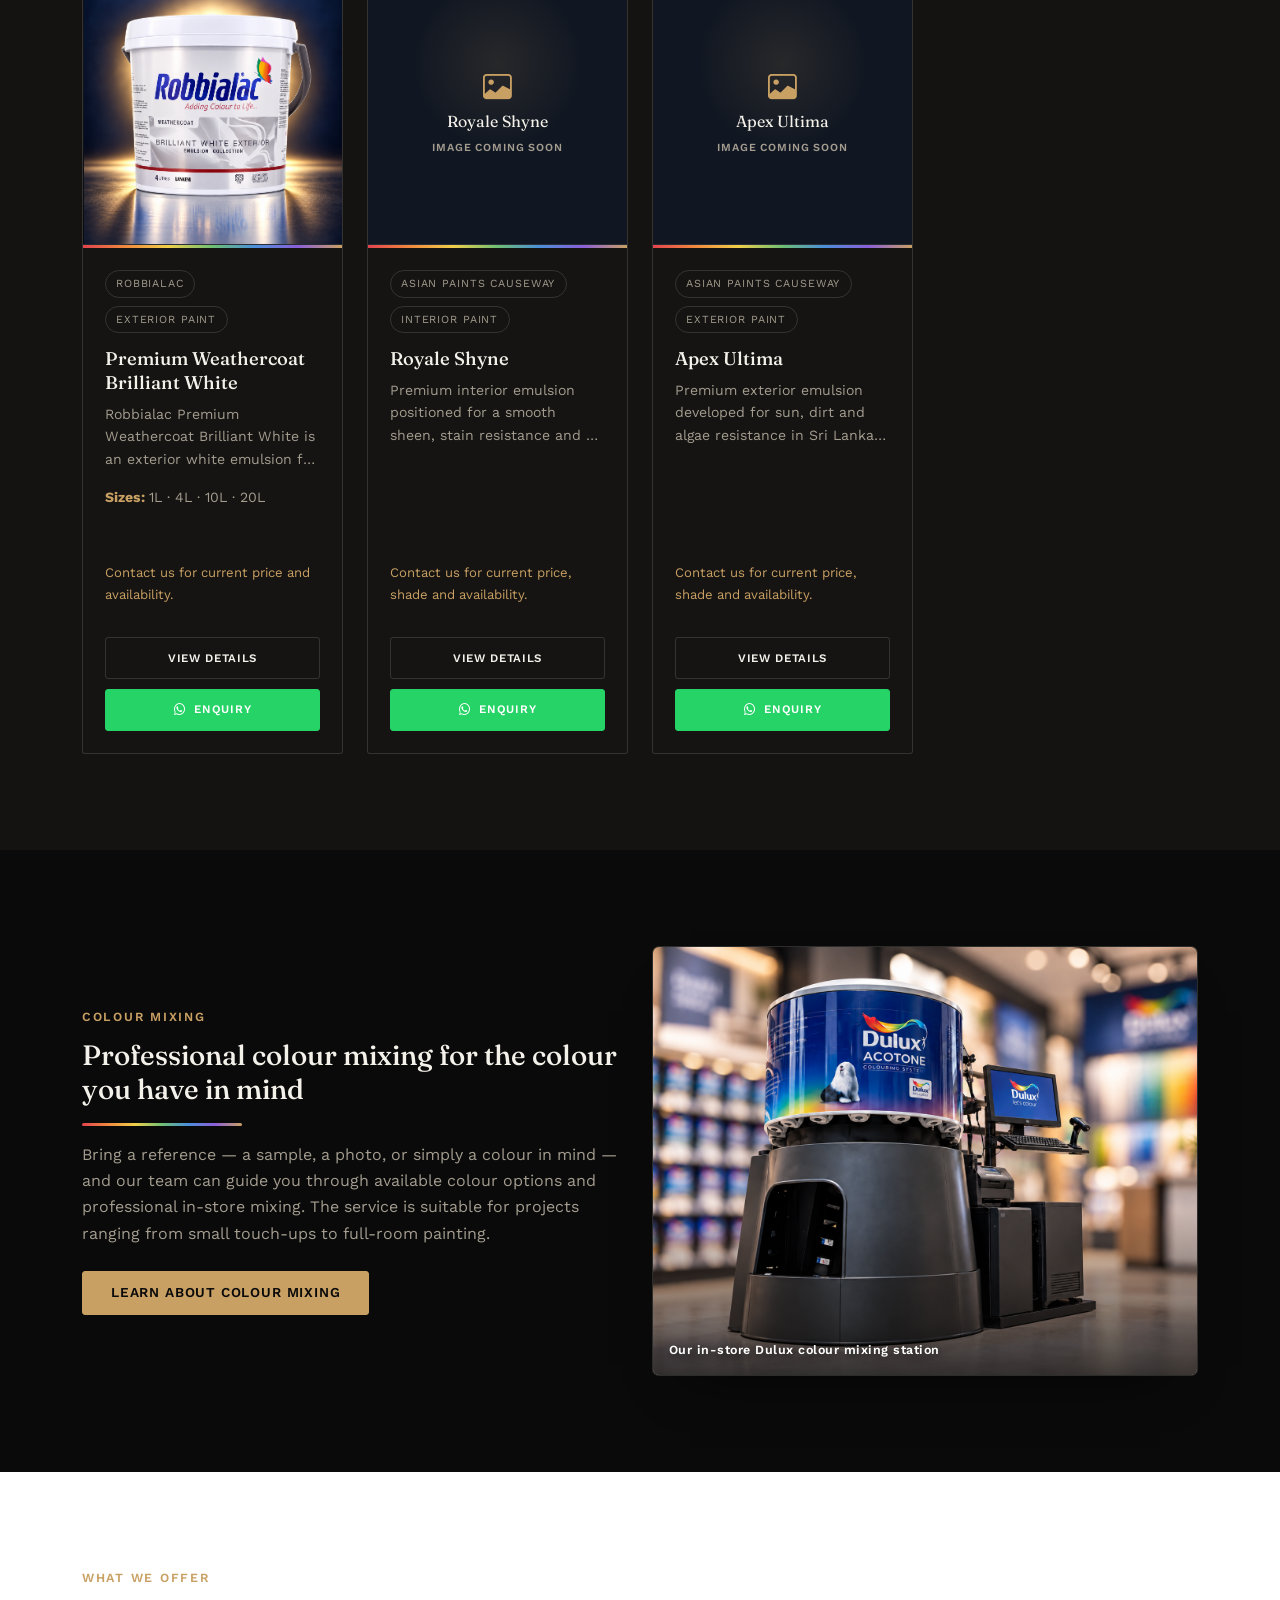
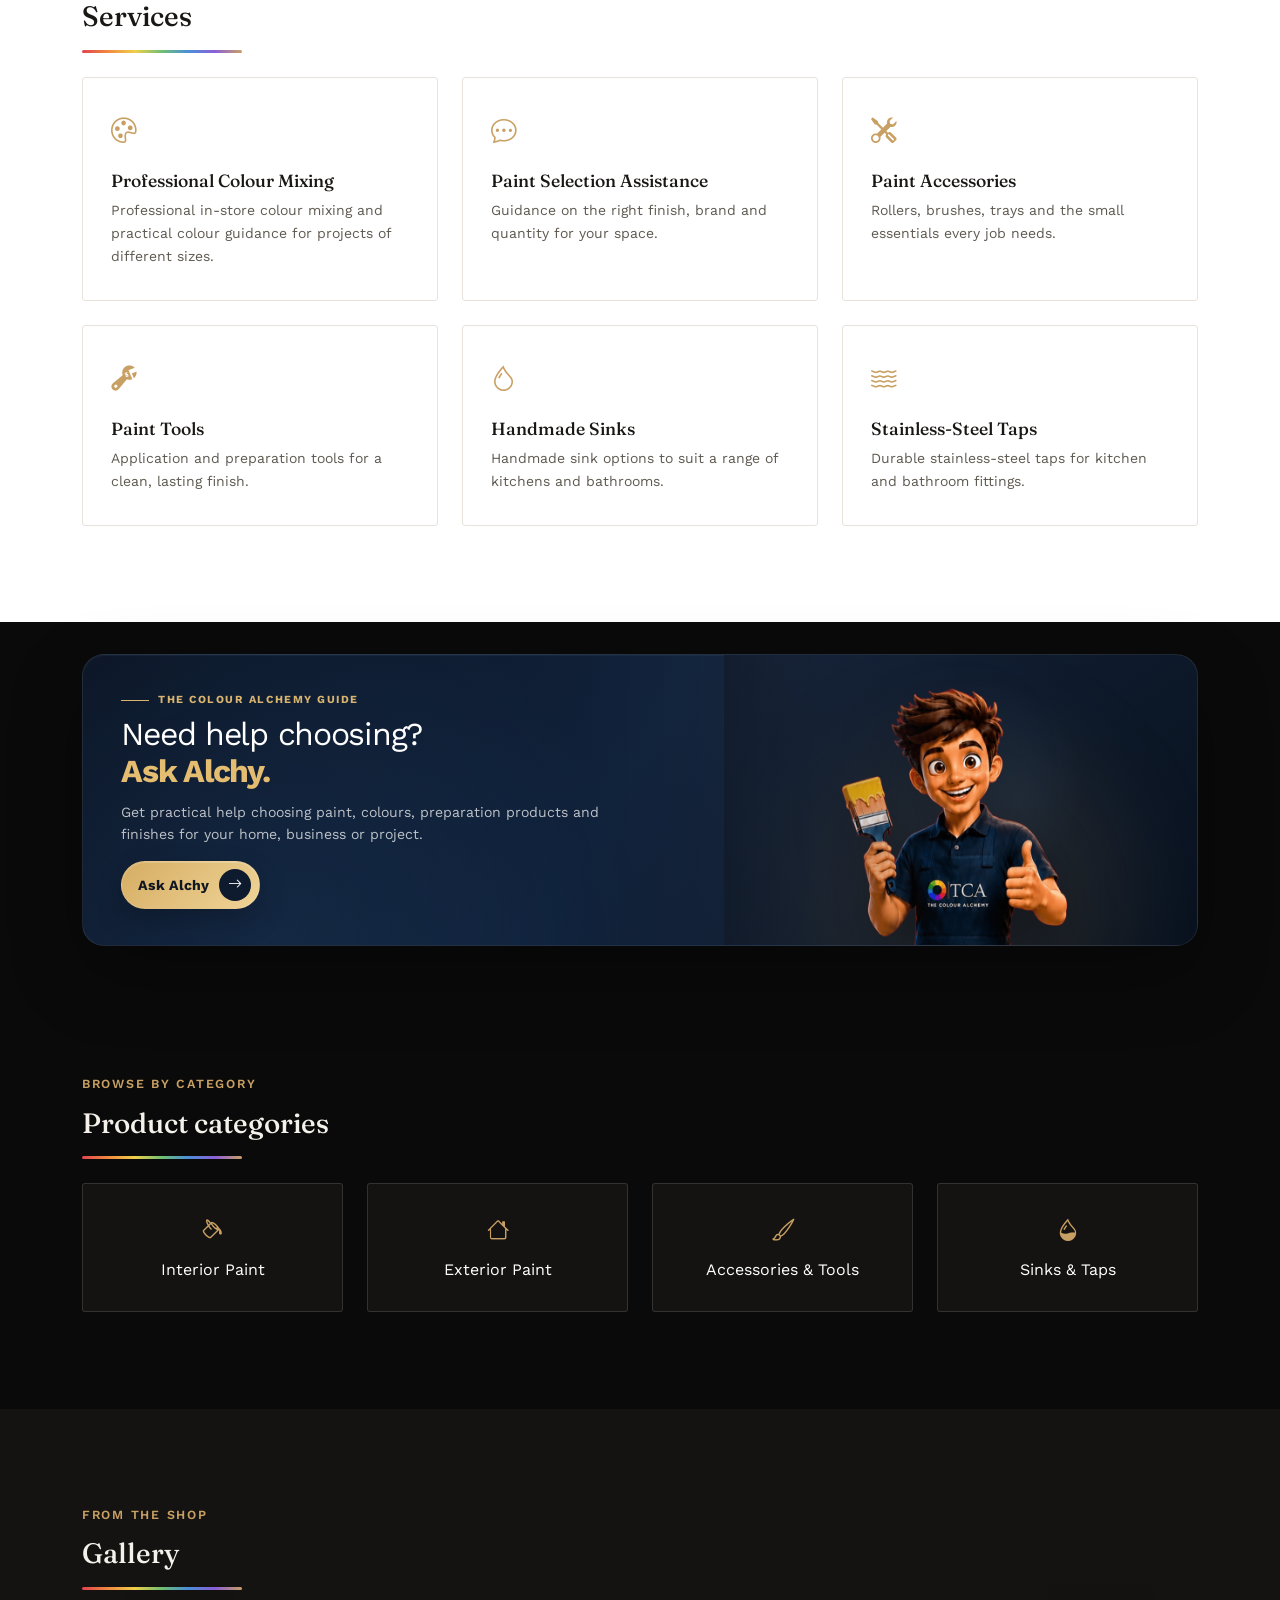
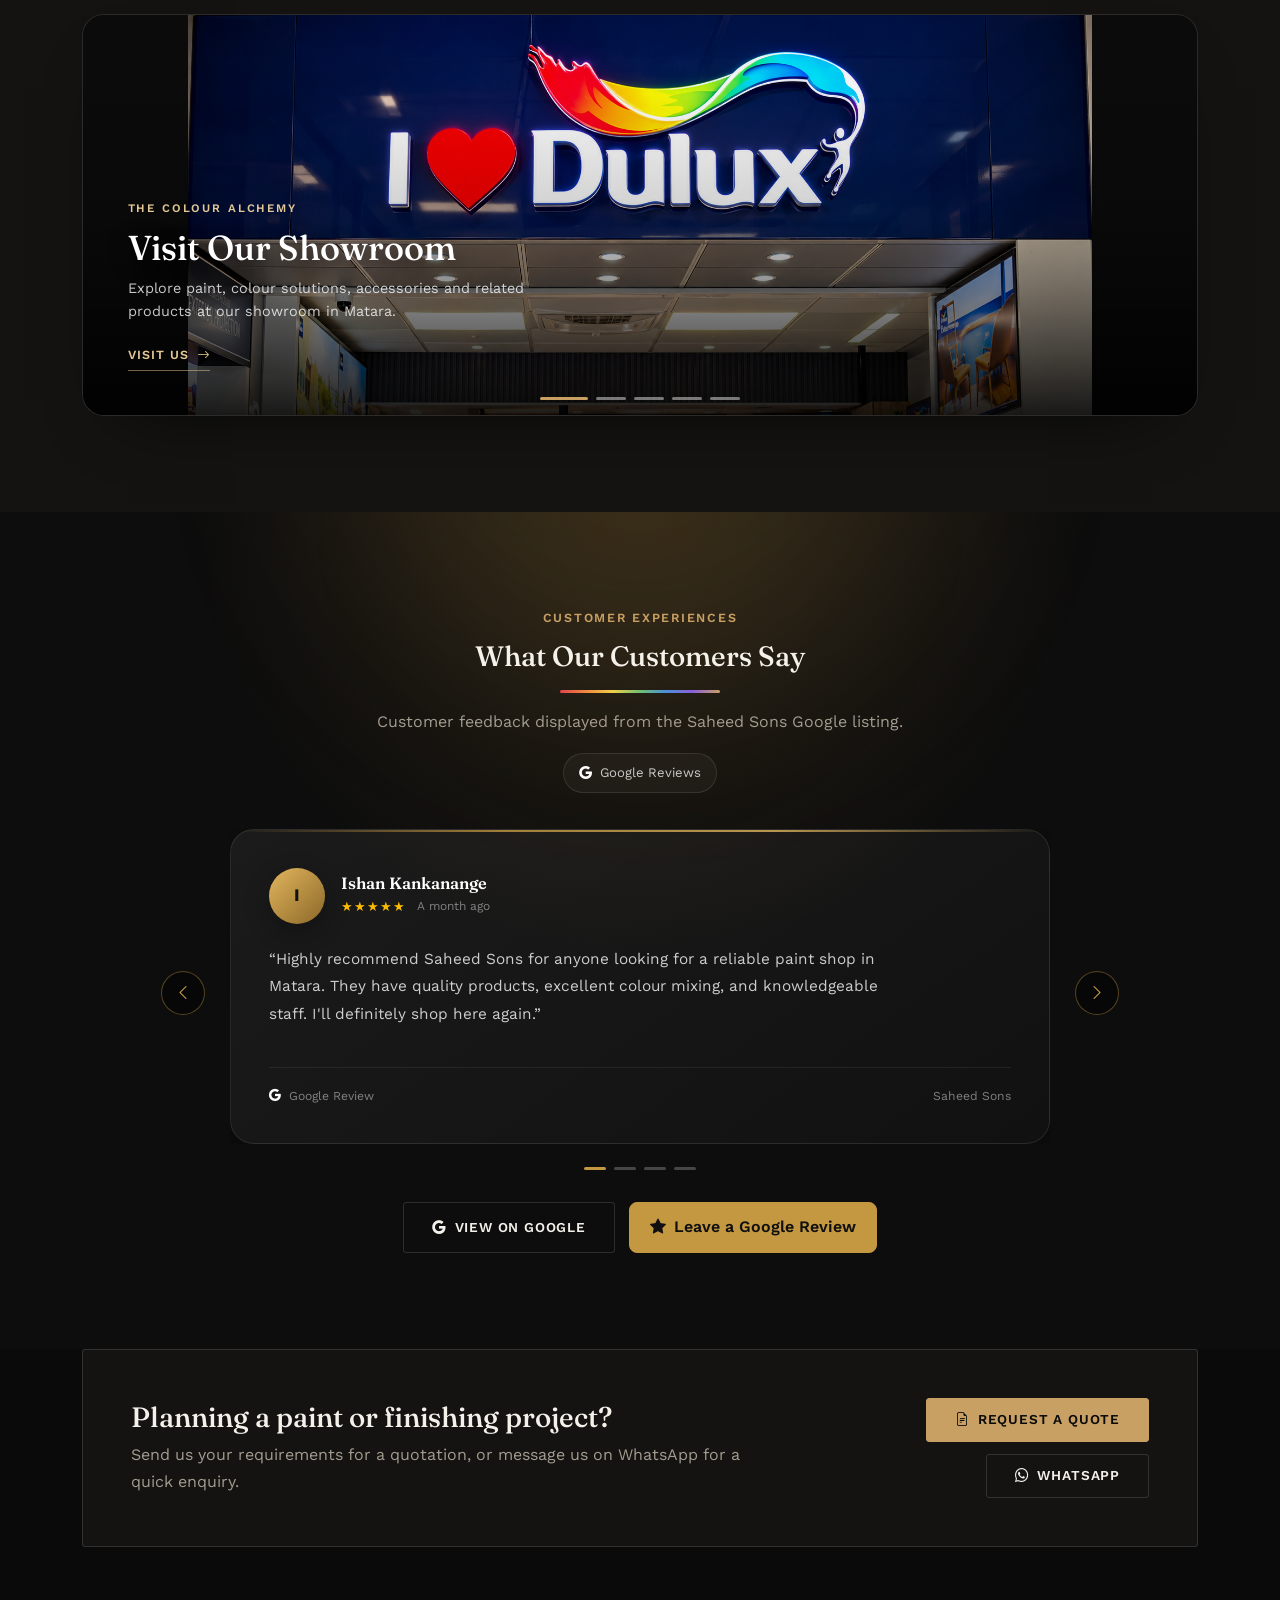
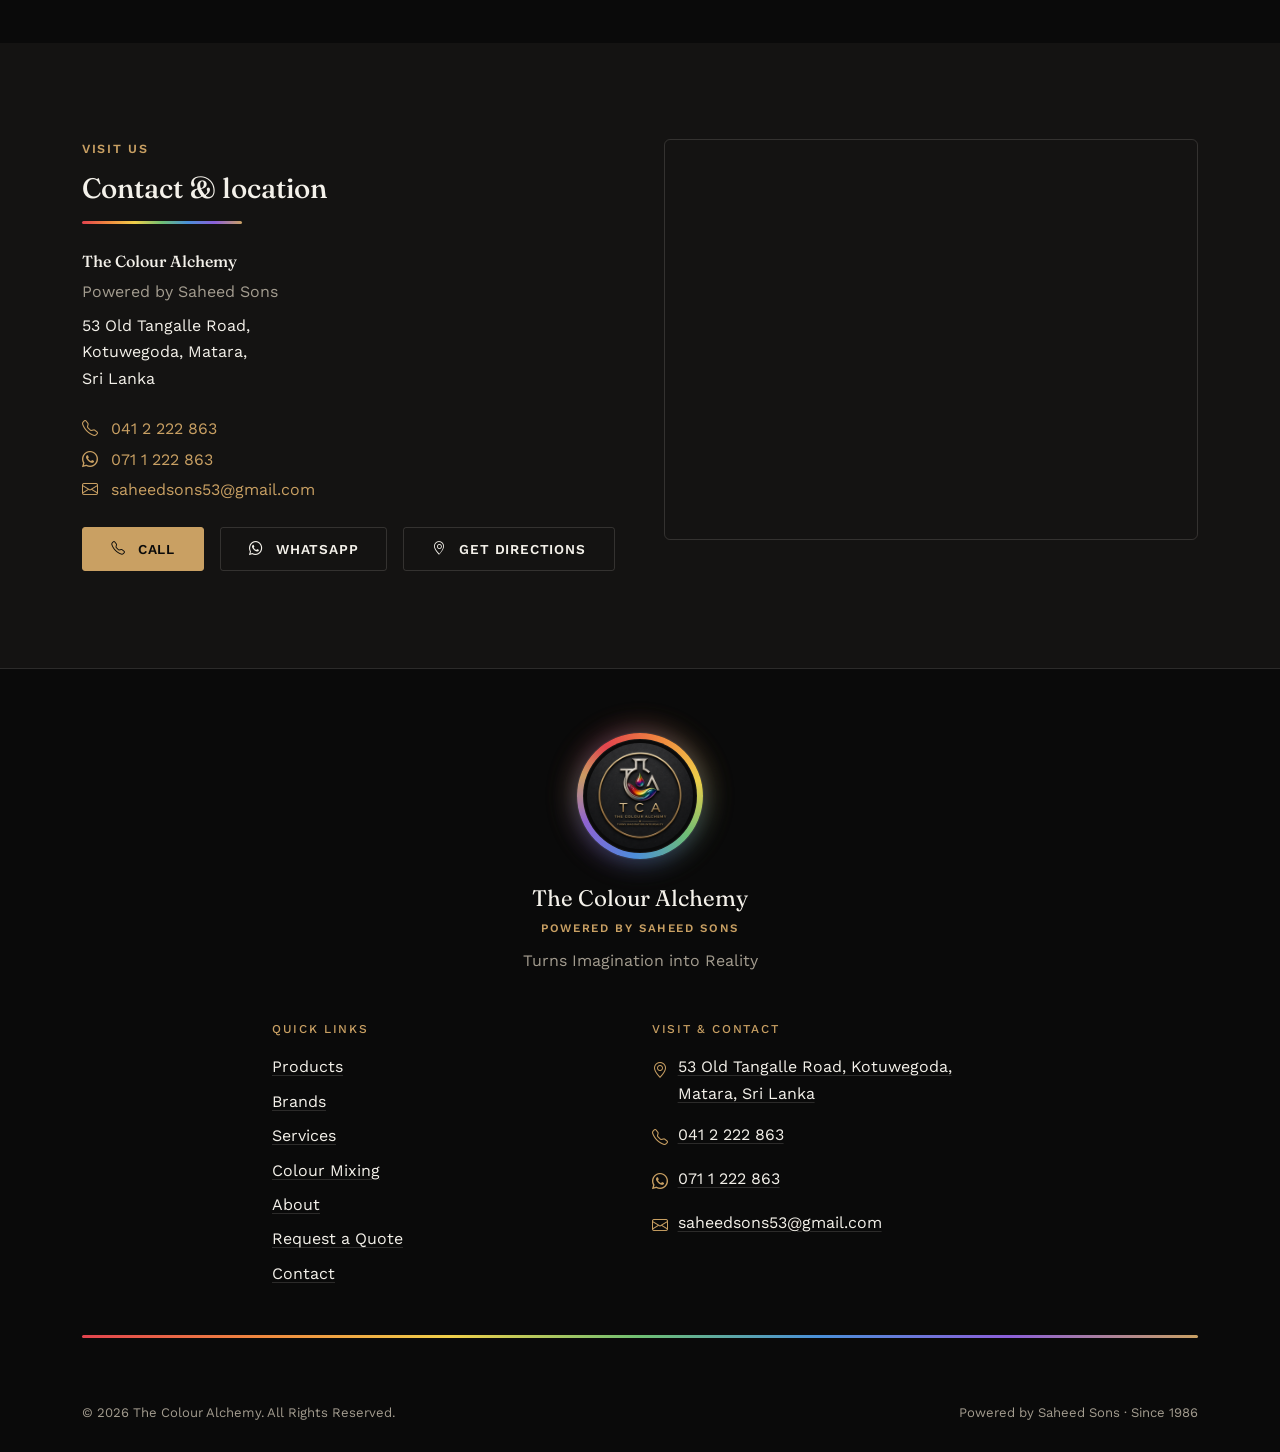
==== commit 01bd85ab: "Complete website update and final improvements" ====
--- a/index.html
+++ b/index.html
@@ -16,7 +16,7 @@
 
   <meta
     name="description"
-    content="The Colour Alchemy in Kotuwegoda, Matara offers Dulux, JAT, Robbialac and Causeway paints, professional colour mixing, paint accessories, tools, handmade sinks and stainless-steel taps."
+    content="The Colour Alchemy in Kotuwegoda, Matara offers Dulux, JAT, Robbialac and Asian Paints Causeway, professional colour mixing, paint accessories, tools, handmade sinks and stainless-steel taps."
   >
 
   <link
@@ -39,12 +39,12 @@
 
   <meta
     property="og:description"
-    content="Professional paint and colour solutions in Kotuwegoda, Matara — Dulux, JAT, Robbialac, Causeway and expert colour mixing."
+    content="Professional paint and colour solutions in Kotuwegoda, Matara — Dulux, JAT, Robbialac, Asian Paints Causeway and professional colour mixing."
   >
 
   <meta
     property="og:image"
-    content="assets/img/logo/logo-web.png"
+    content="https://www.thecolouralchemy.lk/assets/img/logo/logo-web.png"
   >
 
   <meta
@@ -786,6 +786,28 @@
   </style>
 
 
+
+  <!-- Local business structured data -->
+  <script type="application/ld+json">
+  {
+    "@context": "https://schema.org",
+    "@type": "LocalBusiness",
+    "name": "The Colour Alchemy",
+    "url": "https://www.thecolouralchemy.lk/",
+    "logo": "https://www.thecolouralchemy.lk/assets/img/logo/logo-web.png",
+    "image": "https://www.thecolouralchemy.lk/assets/img/logo/logo-web.png",
+    "description": "Professional paint, colour mixing, paint accessories, tools and finishing solutions in Kotuwegoda, Matara.",
+    "telephone": "+94 41 222 2863",
+    "email": "saheedsons53@gmail.com",
+    "address": {
+      "@type": "PostalAddress",
+      "streetAddress": "53 Old Tangalle Road, Kotuwegoda",
+      "addressLocality": "Matara",
+      "addressCountry": "LK"
+    }
+  }
+  </script>
+
 </head>
 
 
@@ -819,27 +841,31 @@
       <div class="container">
 
 <a
-  class="navbar-brand navbar-brand-heritage"
-  href="index.html"
-  aria-label="The Colour Alchemy home"
->
-  <span class="brand-mark">
-    <img
-      src="assets/img/logo/logo-web.png"
-      alt="The Colour Alchemy logo"
-    >
-  </span>
-
-  <span class="brand-heritage">
-    <span class="brand-heritage-name">
-      SAHEED SONS
-    </span>
-
-    <span class="brand-heritage-since">
-      SINCE 1986
-    </span>
-  </span>
-</a>
+          class="navbar-brand navbar-brand-heritage"
+          href="index.html"
+          aria-label="The Colour Alchemy home"
+        >
+          <span class="brand-mark">
+            <img
+              src="assets/img/logo/logo-web.png"
+              alt="The Colour Alchemy logo"
+            >
+          </span>
+
+          <span class="brand-heritage">
+            <span class="brand-powered">
+              POWERED BY
+            </span>
+
+            <span class="brand-heritage-name">
+              SAHEED SONS
+            </span>
+
+            <span class="brand-heritage-since">
+              SINCE 1986
+            </span>
+          </span>
+        </a>
 
 
 
@@ -1214,7 +1240,7 @@
           <span
             class="section-kicker"
           >
-            Professional paint and colour solutions
+            The Colour Alchemy · Powered by Saheed Sons
           </span>
 
 
@@ -1223,10 +1249,10 @@
             id="home-hero-title"
           >
 
-            Paint. Colour.
+            Turns Imagination
 
             <span>
-              Possibilities.
+              into Reality.
             </span>
 
           </h1>
@@ -1244,7 +1270,7 @@
             class="home-hero-lede"
           >
 
-            Paint, professional colour mixing, accessories and practical guidance
+            Professional Paint • Colour Mixing • Finishing Solutions
             for homes, businesses and projects in Matara.
 
           </p>
@@ -1273,16 +1299,17 @@
 
 
             <a
-              href="quotation.html"
+              href="#"
               class="btn-alchemy-outline"
+              data-whatsapp-msg="Hi, I'd like to know more about The Colour Alchemy."
             >
 
               <i
-                class="bi bi-file-earmark-text"
+                class="bi bi-whatsapp"
                 aria-hidden="true"
               ></i>
 
-              Get a Quote
+              Chat on WhatsApp
 
             </a>
 
@@ -1712,7 +1739,7 @@
 
 
             <a
-              href="products.html?brand=Causeway"
+              href="products.html?brand=Asian%20Paints%20Causeway"
               class="brand-tile brand-logo-tile home-brand-card home-brand-link"
               aria-label="View Asian Paints Causeway products"
             >
@@ -1875,7 +1902,7 @@
             <h2
               class="h3 mb-2"
             >
-              Professional colour mixing, matched to what you have in mind
+              Professional colour mixing for the colour you have in mind
             </h2>
 
 
@@ -1889,9 +1916,9 @@
             >
 
               Bring a reference — a sample, a photo, or simply a colour in mind —
-              and we'll mix a paint to match it in-store. Our mixing service works
-              across our paint brands and is suited to both small touch-ups and
-              full-room projects.
+              and our team can guide you through available colour options and
+              professional in-store mixing. The service is suitable for projects
+              ranging from small touch-ups to full-room painting.
 
             </p>
 
@@ -2006,7 +2033,7 @@
               <p
                 class="small mb-0"
               >
-                Accurate, in-store colour matching for any project, large or small.
+                Professional in-store colour mixing and practical colour guidance for projects of different sizes.
               </p>
 
             </div>
@@ -2781,7 +2808,7 @@
 
   </div>
 
-</section>s
+</section>
 
 
 
@@ -2828,7 +2855,7 @@
 
           <p class="mb-0">
 
-            Genuine feedback from customers of Saheed Sons.
+            Customer feedback displayed from the Saheed Sons Google listing.
 
           </p>
 
@@ -3578,19 +3605,15 @@
       ></div>
 
 
-<div class="footer-bottom">
-
-  <span>
-    &copy;
-    <span id="footer-year"></span>
-    The Colour Alchemy. All Rights Reserved.
-  </span>
-
-  <span>
-    Powered by Saheed Sons · Since 1986
-  </span>
-
-</div>
+      <div class="footer-bottom">
+        <span>
+          &copy; <span id="footer-year"></span> The Colour Alchemy. All Rights Reserved.
+        </span>
+        <span>Powered by Saheed Sons · Since 1986</span>
+      </div>
+
+
+    </div>
 
 
   </footer>
--- a/assets/css/style.css
+++ b/assets/css/style.css
@@ -5568,125 +5568,61 @@
     bottom: 0;
   }
 }
-/* =========================================================
-   GALLERY — FINAL COMPACT PROFESSIONAL SIZE
-   Paste at VERY BOTTOM of style.css
+
+/* =========================================================
+   HOMEPAGE FINAL REFINEMENTS
+   Consolidated overrides for the current index.html
+   ========================================================= */
+
+
+/* =========================================================
+   GALLERY — FINAL RESPONSIVE PRESENTATION
    ========================================================= */
 
 .showroom-carousel {
-  max-width: 1050px;
-  margin-left: auto;
-  margin-right: auto;
-}
-
-
-/* DESKTOP */
+  width: 100% !important;
+  max-width: none !important;
+
+  margin-left: 0 !important;
+  margin-right: 0 !important;
+
+  border-radius: 22px !important;
+  overflow: hidden;
+
+  background: #0b0b0b;
+}
+
+
+/* Keep the gallery aligned with the website container. */
 .gallery-slide {
-  height: 430px !important;
-}
-
-
-/* Keep photos proportional and professional */
+  position: relative;
+
+  width: 100%;
+  height: 400px !important;
+
+  overflow: hidden;
+
+  background: #0b0b0b !important;
+}
+
+
+/* Show the complete supplied showroom photographs without forced cropping. */
 .showroom-slide-image {
+  display: block;
+
   width: 100% !important;
   height: 100% !important;
 
-  object-fit: cover !important;
-  object-position: center center !important;
-}
-
-
-/* TABLET */
-@media (max-width: 991.98px) {
-
-  .gallery-slide {
-    height: 370px !important;
-  }
-
-}
-
-
-/* MOBILE */
-@media (max-width: 767.98px) {
-
-  .gallery-slide {
-    height: 310px !important;
-  }
-
-  .showroom-caption {
-    left: 20px;
-    right: 20px;
-    bottom: 48px;
-  }
-
-  .showroom-caption h3 {
-    font-size: 1.65rem;
-  }
-
-}
-
-
-/* SMALL MOBILE */
-@media (max-width: 575.98px) {
-
-  .gallery-slide {
-    height: 270px !important;
-  }
-
-  .showroom-caption {
-    left: 18px;
-    right: 18px;
-    bottom: 42px;
-  }
-
-  .showroom-caption h3 {
-    font-size: 1.4rem;
-  }
-
-  .showroom-caption p {
-    display: none;
-  }
-
-}
-/* =========================================================
-   GALLERY — FINAL SMALLER / FULL IMAGE FIX
-   KEEP THIS AT THE VERY BOTTOM OF style.css
-   ========================================================= */
-
-
-/* Smaller overall gallery */
-.showroom-carousel {
-  width: 100%;
-  max-width: 900px !important;
-
-  margin-left: auto !important;
-  margin-right: auto !important;
-
-  border-radius: 18px;
-}
-
-
-/* Smaller desktop height */
-.gallery-slide {
-  height: 340px !important;
-
-  background: #0b0b0b !important;
-}
-
-
-/* SHOW THE FULL PHOTO — DON'T CROP IT */
-.showroom-slide-image {
-  width: 100% !important;
-  height: 100% !important;
-
   object-fit: contain !important;
   object-position: center center !important;
 
+  background: #0b0b0b;
+
   transform: none !important;
 }
 
 
-/* Disable the old automatic zoom */
+/* Disable the older cinematic zoom for the final gallery presentation. */
 .showroom-carousel
 .carousel-item.active
 .showroom-slide-image {
@@ -5694,21 +5630,33 @@
 }
 
 
-/* Slightly smaller caption */
+/* Previous / next arrows are intentionally removed from the current gallery. */
+.showroom-carousel-control,
+.showroom-carousel .gallery-control {
+  display: none !important;
+}
+
+
+/* Keep captions readable over both landscape and portrait photographs. */
 .showroom-caption {
   left: 4% !important;
-  bottom: 42px !important;
+  right: auto !important;
+
+  bottom: 44px !important;
 
   max-width: 500px !important;
+
+  text-align: left;
 }
 
 
 .showroom-caption h3 {
-  font-size: clamp(
-    1.6rem,
-    2.7vw,
-    2.4rem
-  ) !important;
+  font-size:
+    clamp(
+      1.65rem,
+      2.7vw,
+      2.45rem
+    ) !important;
 
   line-height: 1.08;
 }
@@ -5717,167 +5665,138 @@
 .showroom-caption p {
   max-width: 460px;
 
-  font-size: 0.88rem;
-  line-height: 1.5;
-}
-
-
-/* Smaller navigation buttons */
-.gallery-control {
-  width: 42px !important;
-  height: 42px !important;
-}
-
-
-/* =========================================================
-   TABLET
+  font-size: 0.9rem;
+  line-height: 1.55;
+}
+
+
+/* Keep the indicator treatment clean and unobtrusive. */
+.showroom-carousel
+.carousel-indicators {
+  margin-bottom: 15px;
+}
+
+
+/* =========================================================
+   GALLERY — TABLET
    ========================================================= */
 
 @media (max-width: 991.98px) {
 
+  .gallery-slide {
+    height: 350px !important;
+  }
+
+
+  .showroom-caption {
+    left: 28px !important;
+    right: 28px !important;
+
+    bottom: 42px !important;
+
+    max-width: 460px !important;
+  }
+
+}
+
+
+/* =========================================================
+   GALLERY — MOBILE
+   ========================================================= */
+
+@media (max-width: 767.98px) {
+
   .showroom-carousel {
-    max-width: 820px !important;
-  }
+    border-radius: 18px !important;
+  }
+
 
   .gallery-slide {
-    height: 320px !important;
-  }
-
-}
-
-
-/* =========================================================
-   MOBILE
-   ========================================================= */
-
-@media (max-width: 767.98px) {
-
-  .showroom-carousel {
-    width: calc(100% - 10px);
-    max-width: 100% !important;
-  }
+    height: 300px !important;
+  }
+
+
+  .showroom-caption {
+    left: 20px !important;
+    right: 20px !important;
+
+    bottom: 40px !important;
+
+    max-width: none !important;
+  }
+
+
+  .showroom-caption h3 {
+    font-size: 1.55rem !important;
+  }
+
+
+  .showroom-caption p {
+    max-width: 390px;
+
+    font-size: 0.82rem;
+    line-height: 1.5;
+  }
+
+}
+
+
+/* =========================================================
+   GALLERY — SMALL MOBILE
+   ========================================================= */
+
+@media (max-width: 575.98px) {
 
   .gallery-slide {
-    height: 270px !important;
-  }
+    height: 260px !important;
+  }
+
 
   .showroom-caption {
     left: 18px !important;
     right: 18px !important;
-    bottom: 38px !important;
-  }
+
+    bottom: 36px !important;
+  }
+
+
+  .showroom-caption-kicker {
+    margin-bottom: 0.45rem;
+
+    font-size: 0.6rem;
+  }
+
 
   .showroom-caption h3 {
-    font-size: 1.55rem !important;
-  }
-
-  .showroom-caption p {
-    font-size: 0.8rem;
-  }
-
-  .gallery-control {
-    width: 36px !important;
-    height: 36px !important;
-  }
-
-}
-
-
-/* =========================================================
-   SMALL MOBILE
-   ========================================================= */
-
-@media (max-width: 575.98px) {
-
-  .gallery-slide {
-    height: 230px !important;
-  }
-
-  .showroom-caption {
-    bottom: 34px !important;
-  }
-
-  .showroom-caption-kicker {
-    font-size: 0.58rem;
-  }
-
-  .showroom-caption h3 {
+    margin-bottom: 0.55rem;
+
     font-size: 1.3rem !important;
   }
+
 
   .showroom-caption p {
     display: none;
   }
 
-}
-/* =========================================================
-   GALLERY — ALIGN CARD WITH WEBSITE CONTAINER
-   Paste at VERY BOTTOM of style.css
-   ========================================================= */
-
-.showroom-carousel {
-  width: 100% !important;
-  max-width: none !important;
-
-  margin-left: 0 !important;
-  margin-right: 0 !important;
-
-  border-radius: 22px !important;
-}
-
-
-/* Desktop */
-.gallery-slide {
-  height: 400px !important;
-}
-
-
-/* Tablet */
-@media (max-width: 991.98px) {
-
-  .showroom-carousel {
-    width: 100% !important;
-    max-width: none !important;
-  }
-
-  .gallery-slide {
-    height: 350px !important;
-  }
-
-}
-
-
-/* Mobile */
-@media (max-width: 767.98px) {
-
-  .showroom-carousel {
-    width: 100% !important;
-    max-width: none !important;
-  }
-
-  .gallery-slide {
-    height: 300px !important;
-  }
-
-}
-
-
-/* Small mobile */
-@media (max-width: 575.98px) {
-
-  .gallery-slide {
-    height: 260px !important;
-  }
-
-}
-/* =========================================================
-   NAVBAR LOGO — SAHEED SONS / SINCE 1986
-   Logo stays in its existing position
+
+  .gallery-caption-link {
+    font-size: 0.68rem;
+  }
+
+}
+
+
+/* =========================================================
+   NAVBAR BRAND HERITAGE
+   Logo stays in the existing position.
+   POWERED BY / SAHEED SONS / SINCE 1986 sit beneath it.
    ========================================================= */
 
 .navbar-brand-heritage {
   display: inline-flex !important;
+
   flex-direction: column;
+
   align-items: center !important;
   justify-content: center;
 
@@ -5885,30 +5804,60 @@
 
   margin-right: 1.4rem;
 
+  padding-top: 0 !important;
+  padding-bottom: 0 !important;
+
   text-decoration: none;
 }
 
 
-/* Keep existing logo dimensions */
 .navbar-brand-heritage .brand-mark {
   flex-shrink: 0;
 }
 
 
-/* Text directly below logo */
+/* Heritage copy directly below the existing logo. */
 .brand-heritage {
   display: flex;
+
   flex-direction: column;
+
   align-items: center;
 
   margin-top: 3px;
 
+  text-align: center;
+
   line-height: 1;
-  text-align: center;
-}
-
-
-/* SAHEED SONS */
+}
+
+
+/* POWERED BY — deliberately smaller than SAHEED SONS. */
+.brand-powered {
+  margin-bottom: 3px;
+
+  font-family:
+    "Work Sans",
+    sans-serif;
+
+  font-size: 0.56rem;
+  font-weight: 600;
+
+  letter-spacing: 0.18em;
+
+  text-transform: uppercase;
+
+  color: rgba(227, 200, 150, 0.82);
+
+  white-space: nowrap;
+
+  text-shadow:
+    0 2px 5px
+    rgba(0, 0, 0, 0.48);
+}
+
+
+/* SAHEED SONS — restrained metallic-gold heritage treatment. */
 .brand-heritage-name {
   font-family:
     "Fraunces",
@@ -5938,15 +5887,15 @@
   color: #d2a34d;
 
   text-shadow:
-    0 1px 0 rgba(255, 236, 170, 0.18),
-    0 2px 2px rgba(72, 42, 6, 0.45),
+    0 1px 0 rgba(255, 236, 170, 0.16),
+    0 2px 2px rgba(72, 42, 6, 0.40),
     0 4px 8px rgba(0, 0, 0, 0.34);
 
   white-space: nowrap;
 }
 
 
-/* SINCE 1986 */
+/* SINCE 1986 — smallest heritage line. */
 .brand-heritage-since {
   margin-top: 4px;
 
@@ -5957,41 +5906,47 @@
   font-size: 0.48rem;
   font-weight: 700;
 
-  letter-spacing: 0.28em;
-
-  color: rgba(227, 200, 150, 0.86);
+  letter-spacing: 0.26em;
 
   text-transform: uppercase;
 
+  color: rgba(227, 200, 150, 0.82);
+
   white-space: nowrap;
 
   text-shadow:
-    0 2px 5px rgba(0, 0, 0, 0.6);
-}
-
-
-/* Subtle hover only */
+    0 2px 5px
+    rgba(0, 0, 0, 0.55);
+}
+
+
 .navbar-brand-heritage:hover
 .brand-heritage-name {
-  filter: brightness(1.12);
-}
-
-
-/* =========================================================
-   NAVIGATION — KEEP CENTRED
+  filter: brightness(1.1);
+}
+
+
+/* =========================================================
+   NAVIGATION — PRESERVE CENTRED DESKTOP ALIGNMENT
    ========================================================= */
 
 @media (min-width: 992px) {
 
   .navbar-alchemy .container {
     position: relative;
-  }
+
+    align-items: center;
+  }
+
 
   .navbar-alchemy #mainNav {
     justify-content: center;
   }
 
-  .navbar-alchemy #mainNav .navbar-nav {
+
+  .navbar-alchemy
+  #mainNav
+  .navbar-nav {
     margin-left: auto !important;
     margin-right: auto !important;
   }
@@ -6000,15 +5955,21 @@
 
 
 /* =========================================================
-   TABLET
+   NAVBAR HERITAGE — TABLET
    ========================================================= */
 
 @media (max-width: 991.98px) {
+
+  .brand-powered {
+    font-size: 0.5rem;
+  }
+
 
   .brand-heritage-name {
     font-size: 0.72rem;
   }
 
+
   .brand-heritage-since {
     font-size: 0.43rem;
   }
@@ -6017,7 +5978,7 @@
 
 
 /* =========================================================
-   MOBILE
+   NAVBAR HERITAGE — MOBILE
    ========================================================= */
 
 @media (max-width: 575.98px) {
@@ -6026,20 +5987,73 @@
     margin-right: 0.5rem;
   }
 
+
   .brand-heritage {
     margin-top: 2px;
   }
 
+
+  .brand-powered {
+    margin-bottom: 2px;
+
+    font-size: 0.45rem;
+
+    letter-spacing: 0.15em;
+  }
+
+
   .brand-heritage-name {
-    font-size: 0.62rem;
+    font-size: 0.64rem;
+
     letter-spacing: 0.06em;
   }
+
 
   .brand-heritage-since {
     margin-top: 3px;
 
     font-size: 0.38rem;
-    letter-spacing: 0.20em;
-  }
-
-}+
+    letter-spacing: 0.19em;
+  }
+
+}
+
+
+/* =========================================================
+   HOMEPAGE HERO — TEXT FIT FOR THE CURRENT COPY
+   ========================================================= */
+
+.home-hero-copy
+.section-kicker {
+  max-width: 620px;
+}
+
+
+.home-hero-copy h1 {
+  text-wrap: balance;
+}
+
+
+.home-hero-lede {
+  text-wrap: pretty;
+}
+
+
+/* =========================================================
+   FOOTER — SMALL-SCREEN BALANCE
+   ========================================================= */
+
+@media (max-width: 575.98px) {
+
+  .footer-bottom {
+    flex-direction: column;
+
+    align-items: center;
+
+    gap: 0.45rem;
+
+    text-align: center;
+  }
+
+}
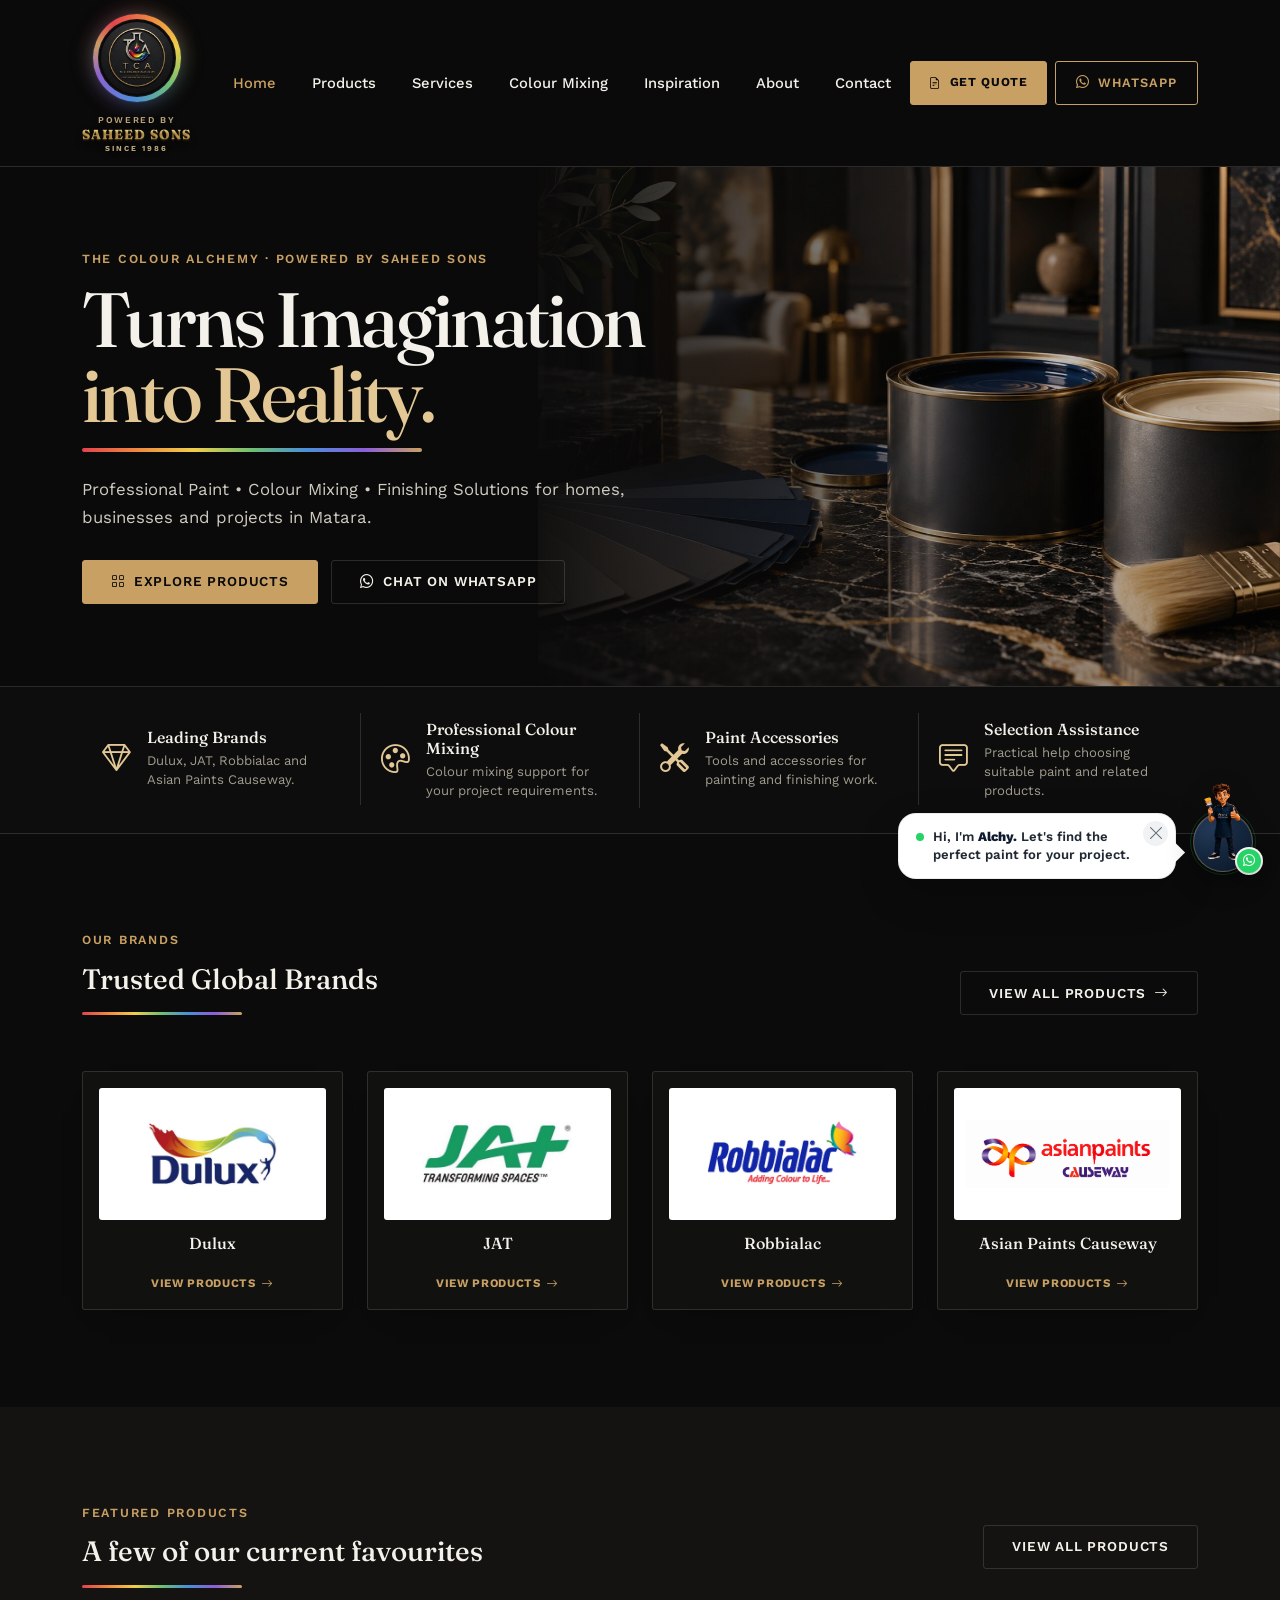
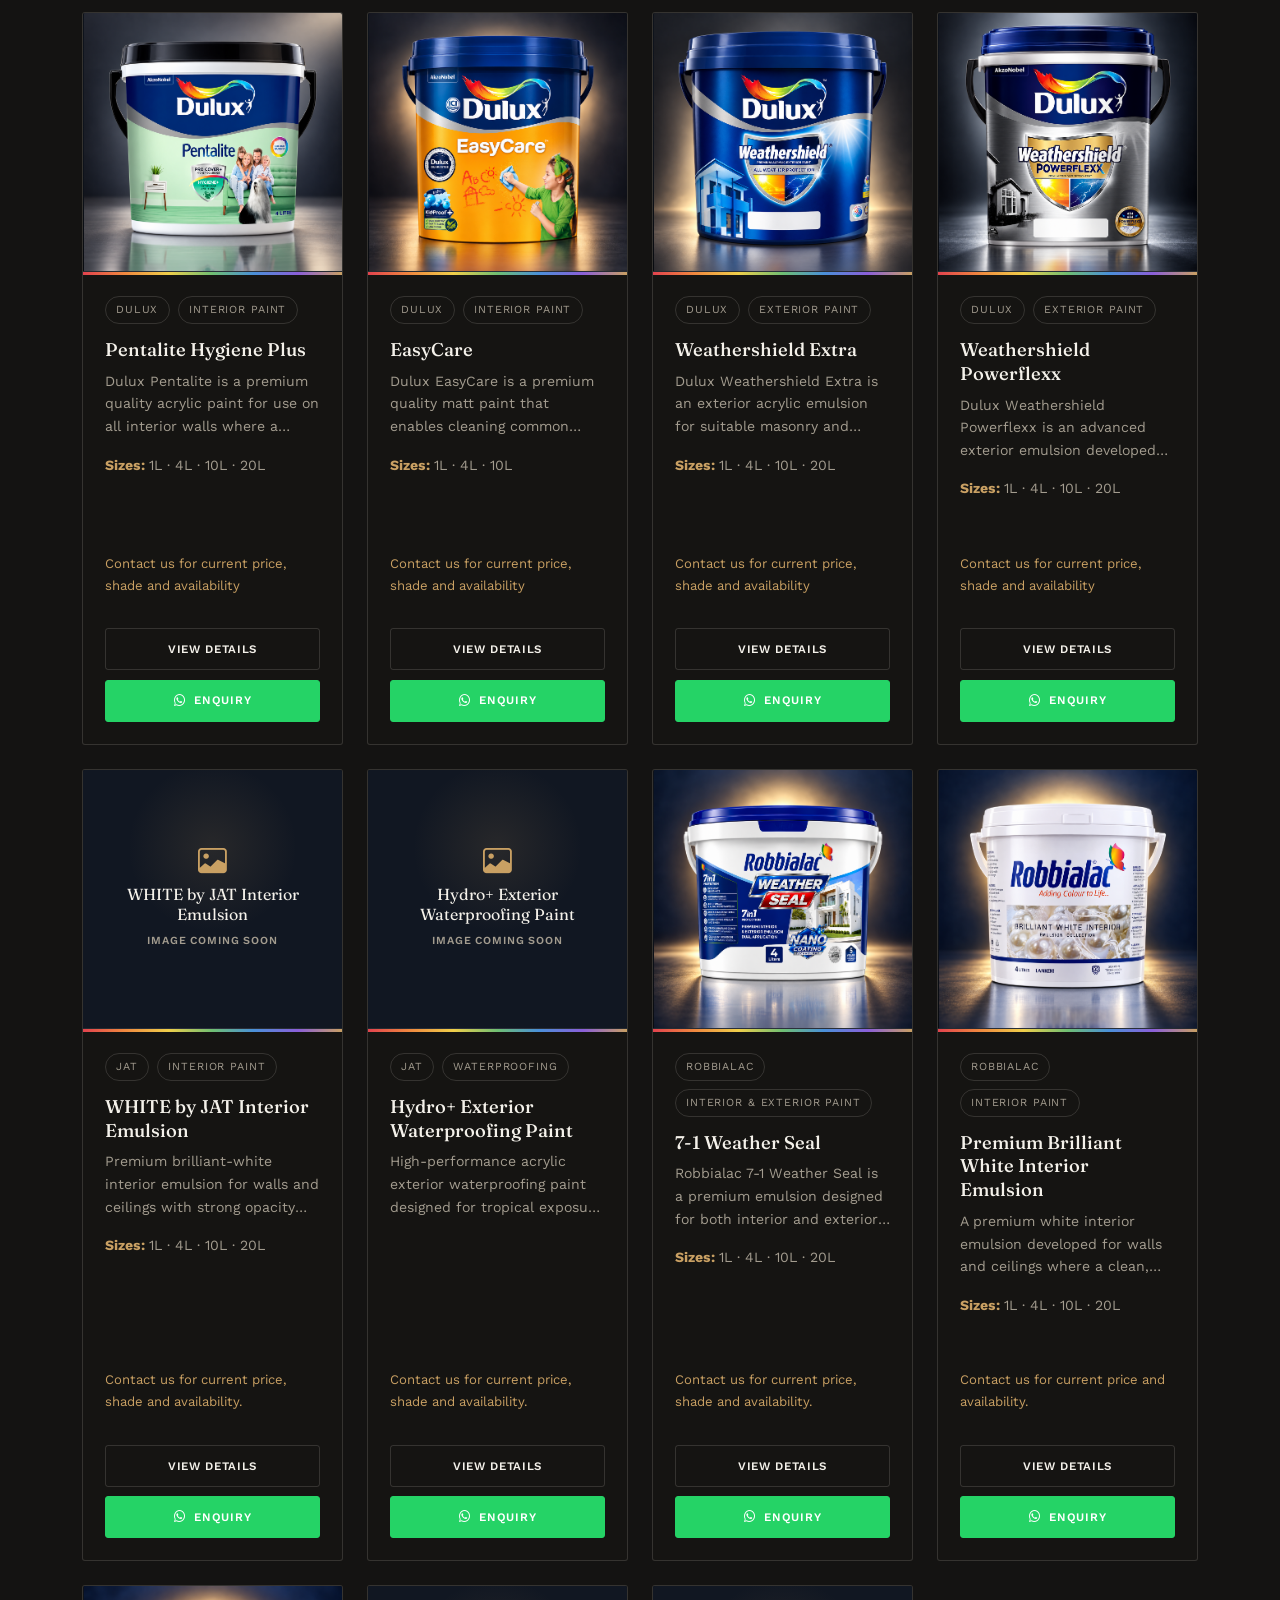
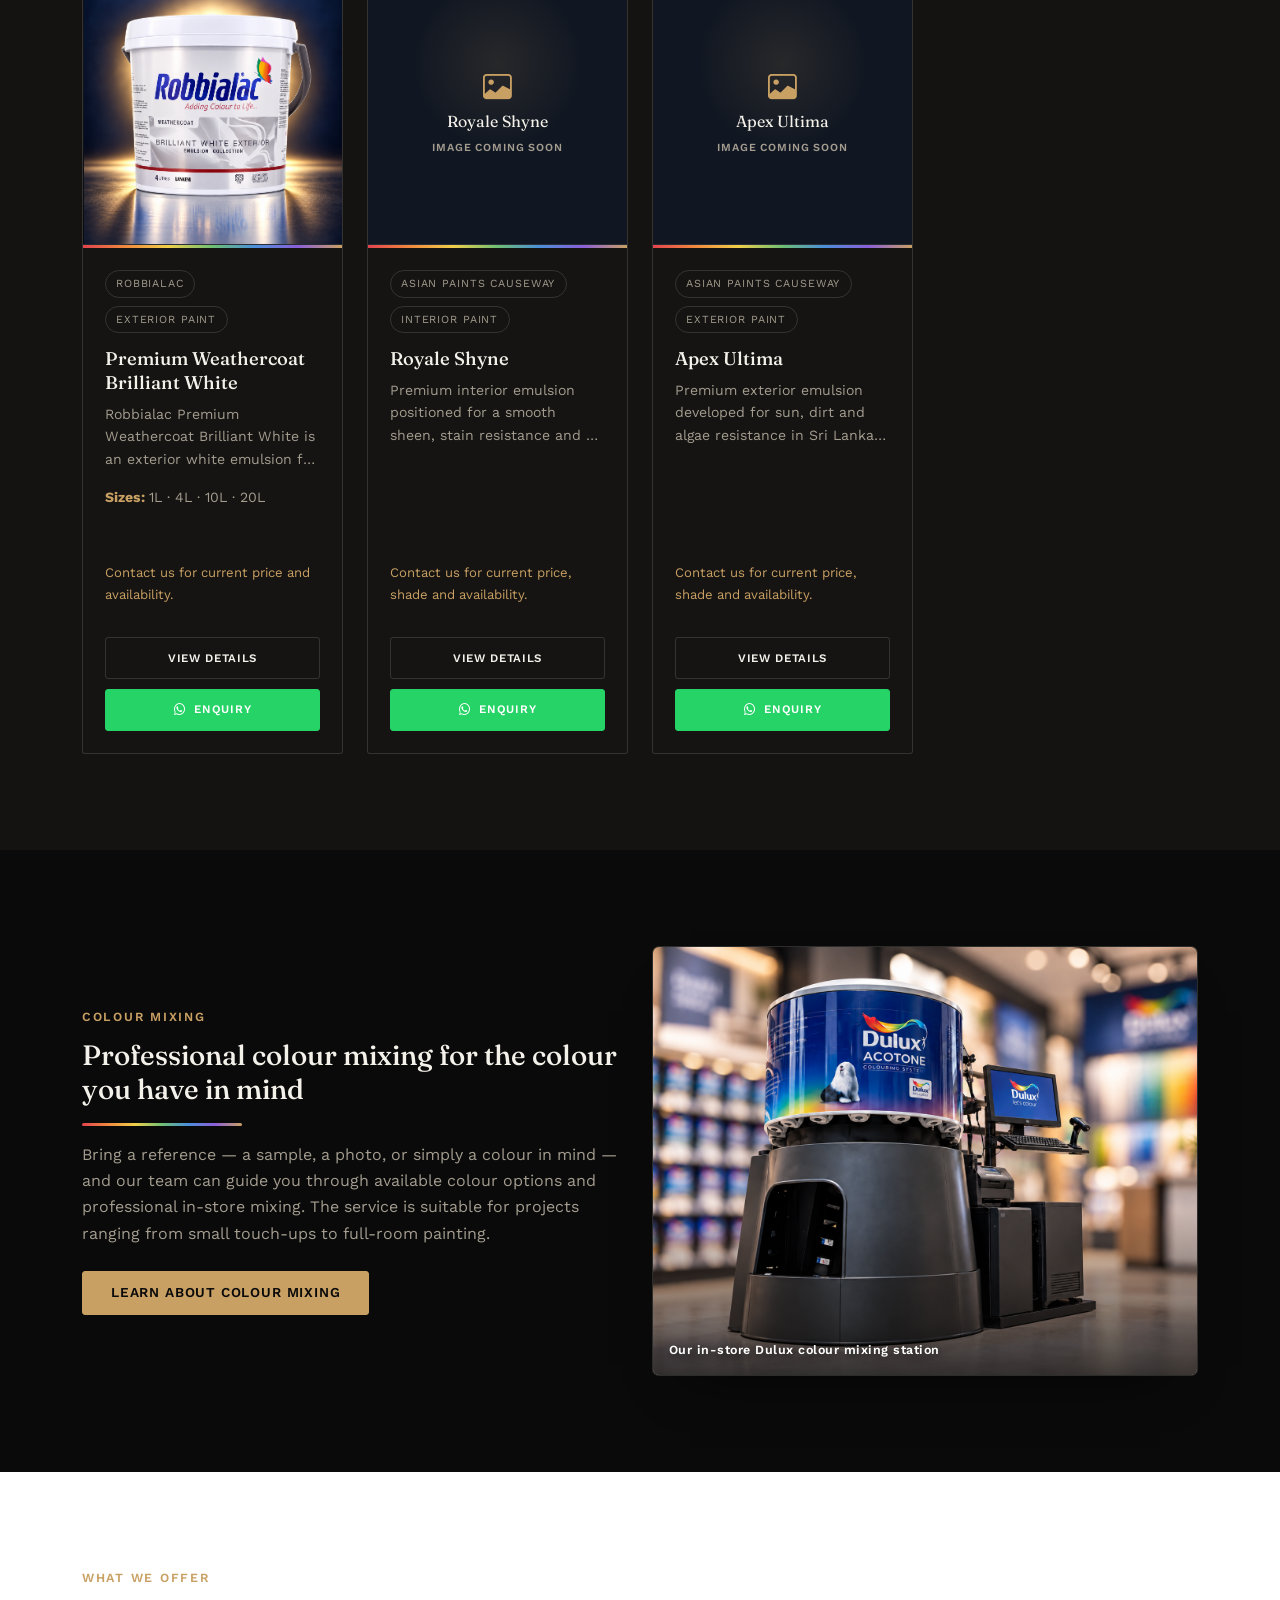
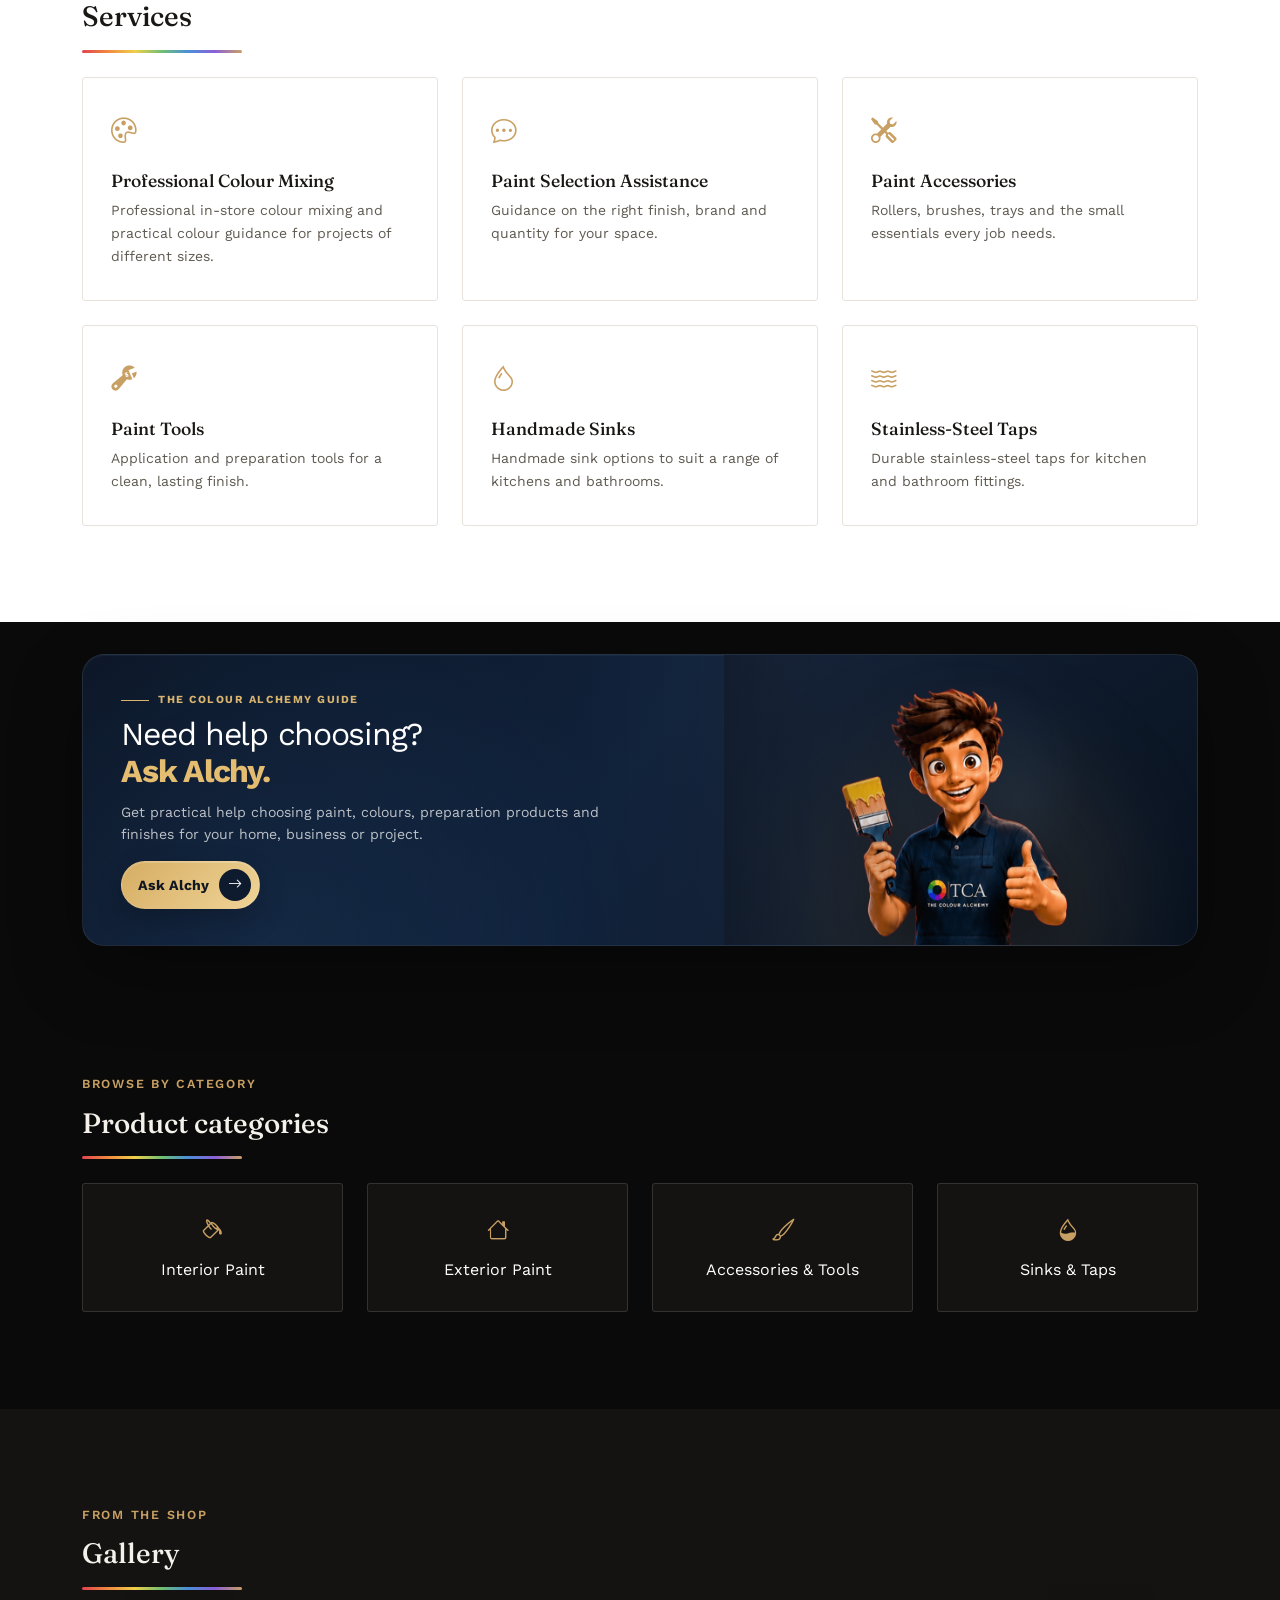
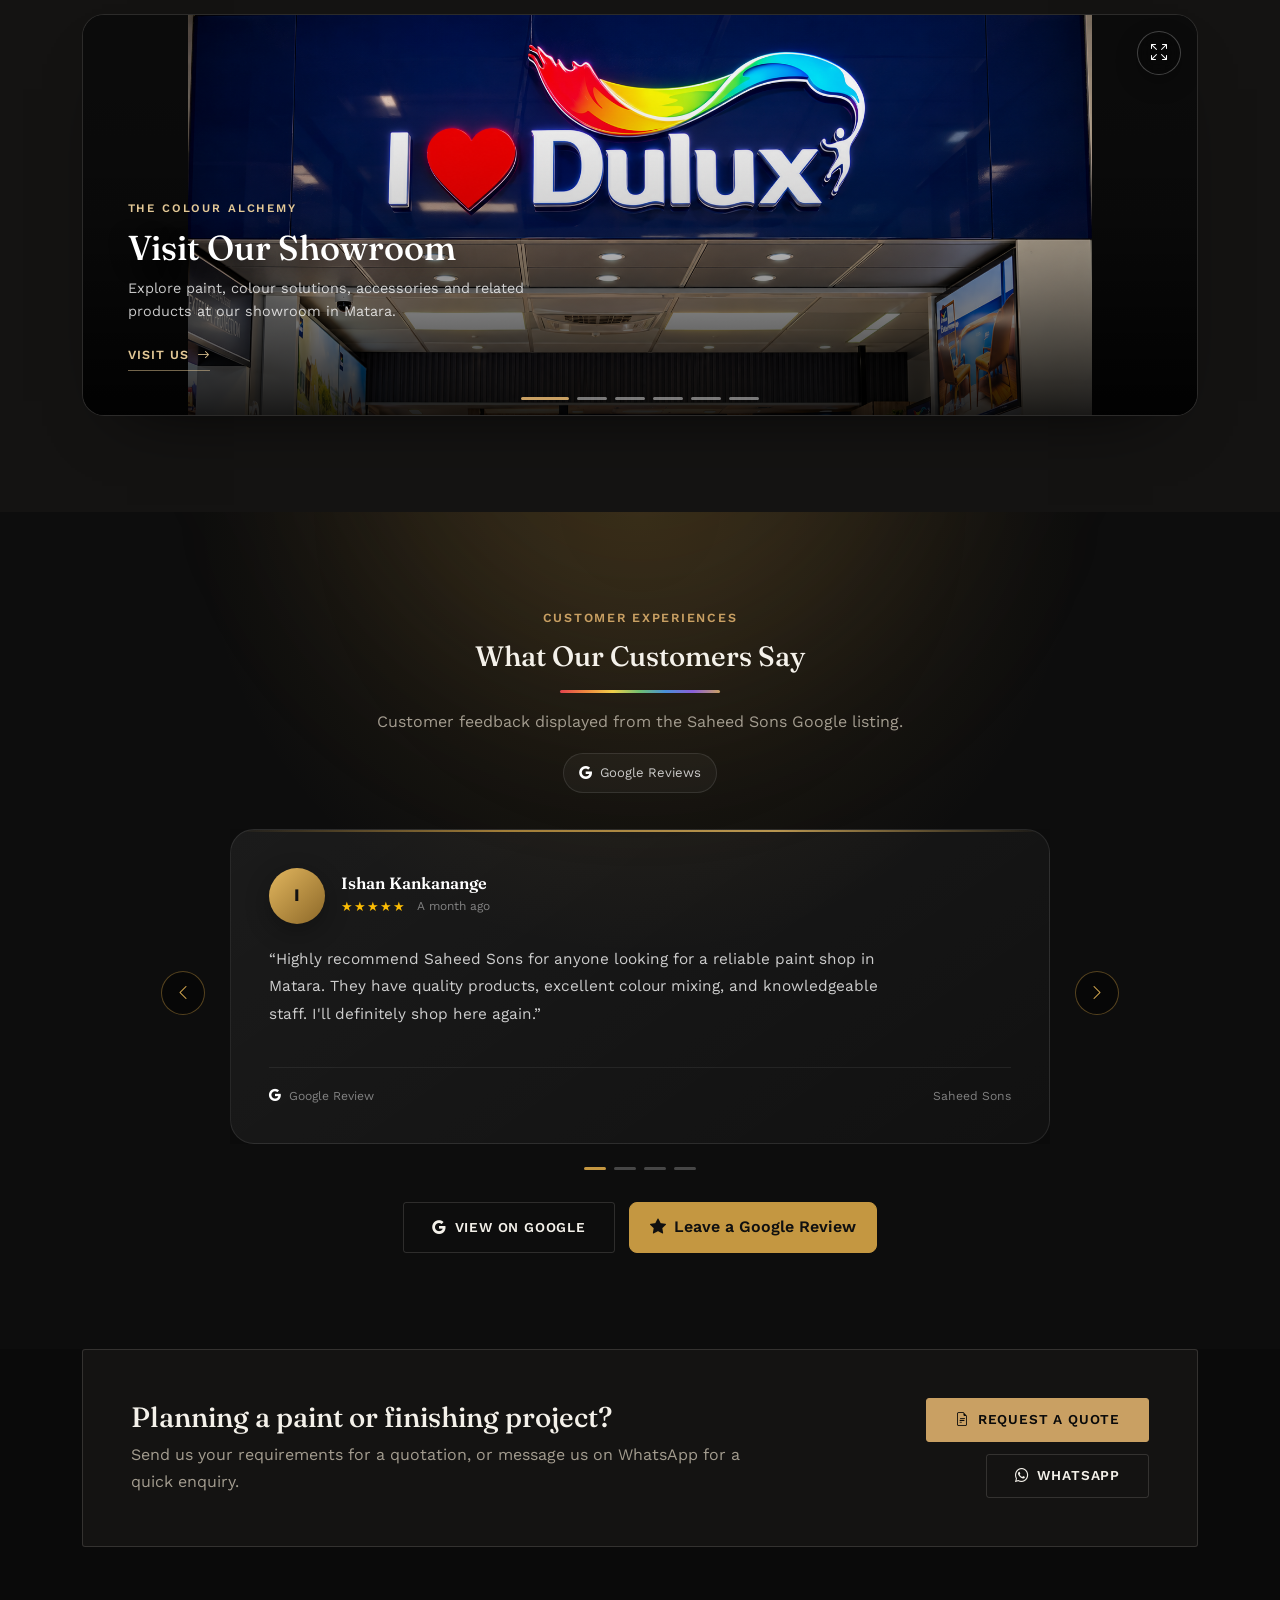
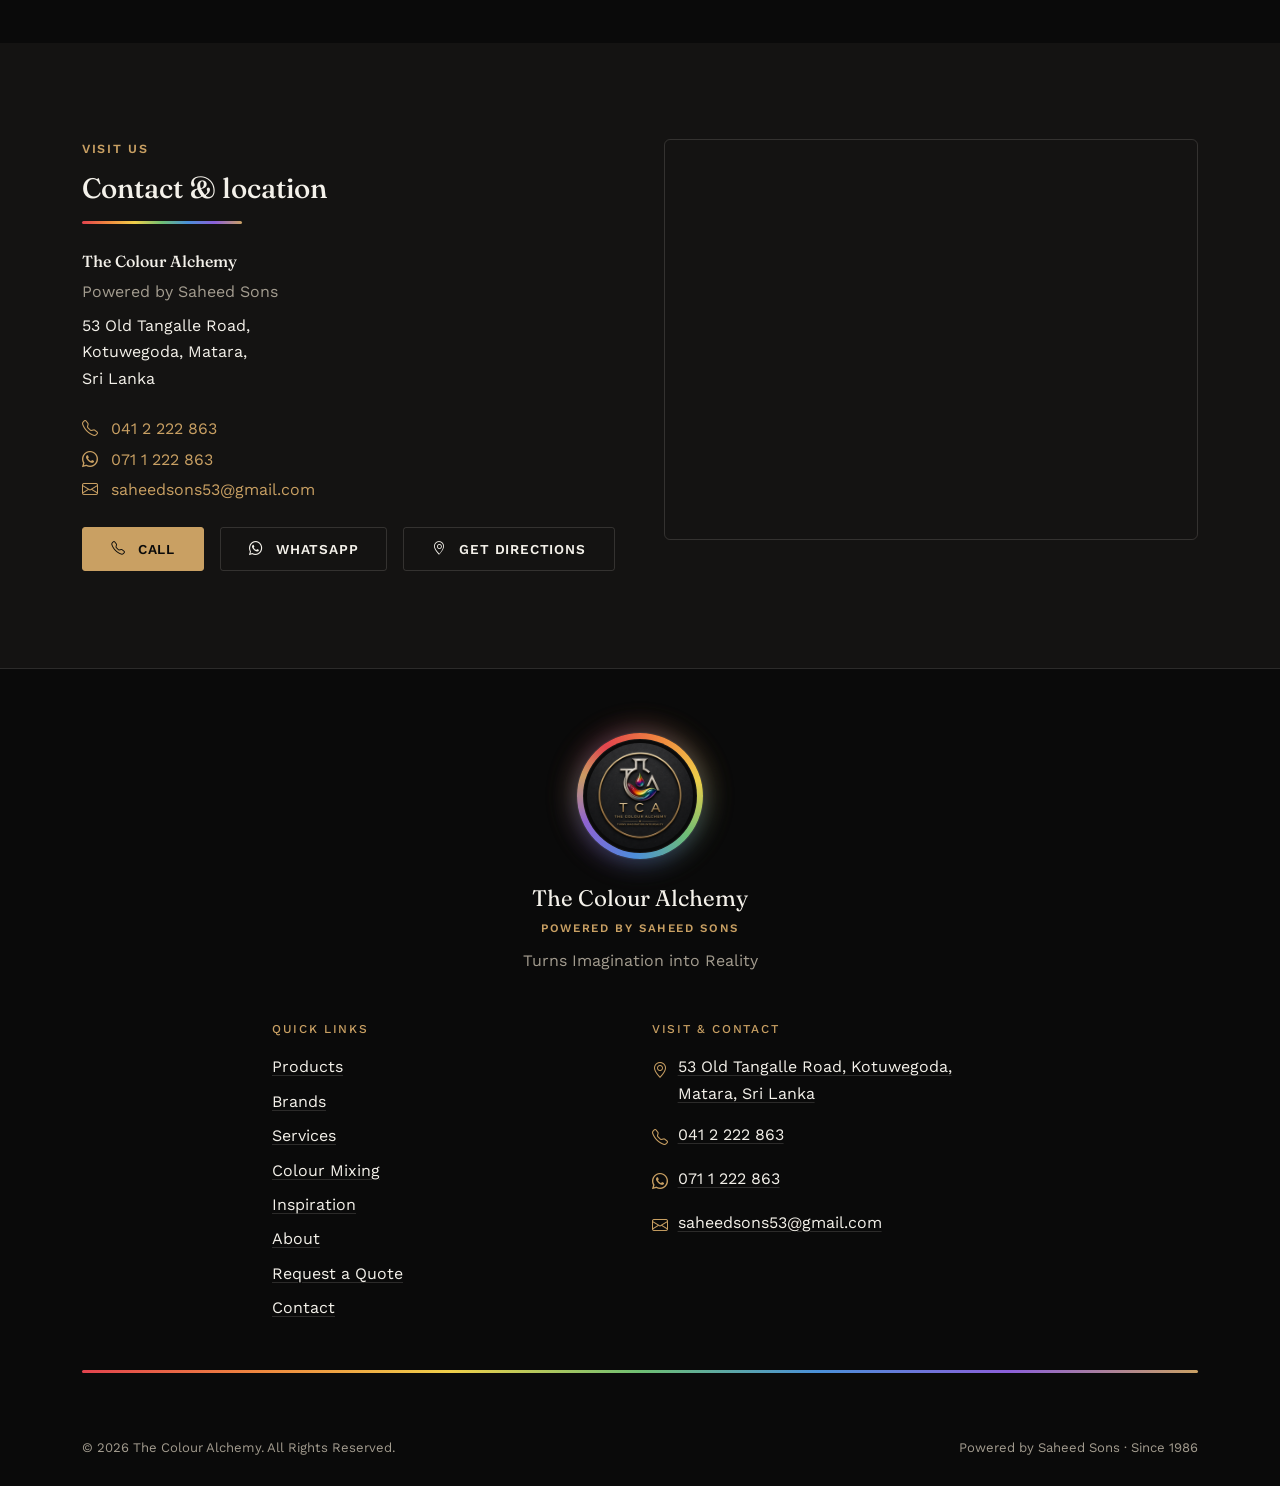
==== commit 71fd2a78: "Add Inspiration page, award gallery and final QA fixes" ====
--- a/index.html
+++ b/index.html
@@ -993,6 +993,7 @@
               </a>
 
             </li>
+            <li class="nav-item"><a class="nav-link" data-page="inspiration.html" href="inspiration.html">Inspiration</a></li>
 
 
 
@@ -2357,7 +2358,7 @@
 
 
             <a
-              href="products.html?category=Paint%20Tools"
+              href="products.html?group=accessories"
               class="brand-tile d-block text-decoration-none"
             >
 
@@ -2387,7 +2388,7 @@
 
 
             <a
-              href="products.html?category=Sinks%20%26%20Taps"
+              href="products.html?group=beyond"
               class="brand-tile d-block text-decoration-none"
             >
 
@@ -2503,6 +2504,13 @@
           aria-label="Gallery image 5"
         ></button>
 
+        <button
+          type="button"
+          data-bs-target="#showroomGallery"
+          data-bs-slide-to="5"
+          aria-label="Recognition award"
+        ></button>
+
       </div>
 
 
@@ -2529,6 +2537,21 @@
               width="1600"
               height="900"
             >
+
+            <button
+              type="button"
+              class="gallery-lightbox-trigger"
+              data-bs-toggle="modal"
+              data-bs-target="#galleryLightbox"
+              data-gallery-src="assets/img/showroom/shopfront.png"
+              data-gallery-alt="The Colour Alchemy showroom in Kotuwegoda, Matara"
+              data-gallery-caption="The Colour Alchemy showroom in Kotuwegoda, Matara"
+              aria-label="Open this gallery image larger"
+            >
+              <span class="gallery-zoom-badge" aria-hidden="true">
+                <i class="bi bi-arrows-fullscreen"></i>
+              </span>
+            </button>
 
             <div
               class="showroom-slide-overlay"
@@ -2588,6 +2611,21 @@
               decoding="async"
             >
 
+            <button
+              type="button"
+              class="gallery-lightbox-trigger"
+              data-bs-toggle="modal"
+              data-bs-target="#galleryLightbox"
+              data-gallery-src="assets/img/showroom/colour-mixing-station.png"
+              data-gallery-alt="Professional Dulux colour mixing station at The Colour Alchemy"
+              data-gallery-caption="Professional Dulux colour mixing station at The Colour Alchemy"
+              aria-label="Open this gallery image larger"
+            >
+              <span class="gallery-zoom-badge" aria-hidden="true">
+                <i class="bi bi-arrows-fullscreen"></i>
+              </span>
+            </button>
+
             <div
               class="showroom-slide-overlay"
               aria-hidden="true"
@@ -2646,6 +2684,21 @@
               decoding="async"
             >
 
+            <button
+              type="button"
+              class="gallery-lightbox-trigger"
+              data-bs-toggle="modal"
+              data-bs-target="#galleryLightbox"
+              data-gallery-src="assets/img/showroom/gallery-03.jpeg"
+              data-gallery-alt="Paint and colour products at The Colour Alchemy showroom in Matara"
+              data-gallery-caption="Paint and colour products at The Colour Alchemy showroom in Matara"
+              aria-label="Open this gallery image larger"
+            >
+              <span class="gallery-zoom-badge" aria-hidden="true">
+                <i class="bi bi-arrows-fullscreen"></i>
+              </span>
+            </button>
+
             <div
               class="showroom-slide-overlay"
               aria-hidden="true"
@@ -2704,6 +2757,21 @@
               decoding="async"
             >
 
+            <button
+              type="button"
+              class="gallery-lightbox-trigger"
+              data-bs-toggle="modal"
+              data-bs-target="#galleryLightbox"
+              data-gallery-src="assets/img/showroom/gallery-04.jpeg"
+              data-gallery-alt="The Colour Alchemy paint showroom and product collection"
+              data-gallery-caption="The Colour Alchemy paint showroom and product collection"
+              aria-label="Open this gallery image larger"
+            >
+              <span class="gallery-zoom-badge" aria-hidden="true">
+                <i class="bi bi-arrows-fullscreen"></i>
+              </span>
+            </button>
+
             <div
               class="showroom-slide-overlay"
               aria-hidden="true"
@@ -2762,6 +2830,21 @@
               decoding="async"
             >
 
+            <button
+              type="button"
+              class="gallery-lightbox-trigger"
+              data-bs-toggle="modal"
+              data-bs-target="#galleryLightbox"
+              data-gallery-src="assets/img/showroom/gallery-05.jpeg"
+              data-gallery-alt="The Colour Alchemy professional paint and colour solutions"
+              data-gallery-caption="The Colour Alchemy professional paint and colour solutions"
+              aria-label="Open this gallery image larger"
+            >
+              <span class="gallery-zoom-badge" aria-hidden="true">
+                <i class="bi bi-arrows-fullscreen"></i>
+              </span>
+            </button>
+
             <div
               class="showroom-slide-overlay"
               aria-hidden="true"
@@ -2801,6 +2884,78 @@
         </div>
 
 
+        <!-- ===================================================
+             SLIDE 6 — RECOGNITION
+             =================================================== -->
+
+        <div class="carousel-item">
+
+          <div class="gallery-slide gallery-slide-portrait">
+
+            <img
+              src="assets/img/showroom/recognition-award.webp"
+              class="d-block w-100 showroom-slide-image"
+              alt="Recognition award displayed by Saheed Sons in Matara"
+              width="1086"
+              height="1448"
+              loading="lazy"
+              decoding="async"
+            >
+
+            <button
+              type="button"
+              class="gallery-lightbox-trigger"
+              data-bs-toggle="modal"
+              data-bs-target="#galleryLightbox"
+              data-gallery-src="assets/img/showroom/recognition-award.webp"
+              data-gallery-alt="Recognition award displayed by Saheed Sons in Matara"
+              data-gallery-caption="Recognition connected with the colour-mixing work of Saheed Sons in Matara."
+              aria-label="Open recognition award image larger"
+            >
+              <span class="gallery-zoom-badge" aria-hidden="true">
+                <i class="bi bi-arrows-fullscreen"></i>
+              </span>
+            </button>
+
+            <div
+              class="showroom-slide-overlay"
+              aria-hidden="true"
+            ></div>
+
+            <div class="carousel-caption showroom-caption">
+
+              <span class="showroom-caption-kicker">
+                Recognition
+              </span>
+
+              <h3>
+                A Moment of Appreciation
+              </h3>
+
+              <p>
+                Recognition connected with the colour-mixing work
+                of Saheed Sons in Matara.
+              </p>
+
+              <a
+                href="about.html"
+                class="gallery-caption-link"
+              >
+                Our Story
+
+                <i
+                  class="bi bi-arrow-right"
+                  aria-hidden="true"
+                ></i>
+              </a>
+
+            </div>
+
+          </div>
+
+        </div>
+
+
       </div>
 
 
@@ -2812,6 +2967,48 @@
 
 
 
+
+
+
+<!-- =====================================================
+     GALLERY LIGHTBOX
+     ===================================================== -->
+
+<div
+  class="modal fade gallery-lightbox-modal"
+  id="galleryLightbox"
+  tabindex="-1"
+  aria-labelledby="galleryLightboxTitle"
+  aria-hidden="true"
+>
+  <div class="modal-dialog modal-dialog-centered modal-xl">
+    <div class="modal-content">
+
+      <button
+        type="button"
+        class="btn-close btn-close-white gallery-lightbox-close"
+        data-bs-dismiss="modal"
+        aria-label="Close gallery image"
+      ></button>
+
+      <div class="gallery-lightbox-stage">
+        <img
+          id="galleryLightboxImage"
+          src=""
+          alt=""
+          width="1600"
+          height="1200"
+        >
+      </div>
+
+      <div class="gallery-lightbox-copy">
+        <h2 class="h5 mb-1" id="galleryLightboxTitle">Gallery</h2>
+        <p class="mb-0" id="galleryLightboxCaption"></p>
+      </div>
+
+    </div>
+  </div>
+</div>
 
     <!-- =====================================================
          10. GOOGLE REVIEWS
@@ -3471,6 +3668,7 @@
                 Colour Mixing
               </a>
             </li>
+            <li class="mb-2"><a href="inspiration.html">Inspiration</a></li>
 
             <li class="mb-2">
               <a href="about.html">
--- a/assets/css/style.css
+++ b/assets/css/style.css
@@ -6057,3 +6057,818 @@
   }
 
 }
+
+/* =========================================================
+   FINAL SITE ADDITIONS — INSPIRATION + GALLERY LIGHTBOX
+   ========================================================= */
+
+
+/* =========================================================
+   NAVIGATION — EXTRA INSPIRATION TAB
+   Keep the seven-link desktop navigation comfortable at the
+   lower end of the Bootstrap lg breakpoint.
+   ========================================================= */
+
+@media (min-width: 992px) and (max-width: 1199.98px) {
+
+  .navbar-brand-heritage {
+    margin-right: 0.65rem;
+  }
+
+
+  .navbar-alchemy
+  .navbar-nav
+  .nav-link {
+    padding-left: 0.46rem !important;
+    padding-right: 0.46rem !important;
+
+    font-size: 0.82rem;
+  }
+
+
+  .btn-quote-nav,
+  .btn-whatsapp-nav {
+    padding-left: 0.8rem;
+    padding-right: 0.8rem;
+
+    font-size: 0.7rem;
+  }
+
+}
+
+
+/* =========================================================
+   GALLERY — OPEN-LARGER CONTROL
+   ========================================================= */
+
+.gallery-slide {
+  isolation: isolate;
+}
+
+
+.gallery-lightbox-trigger {
+  position: absolute;
+
+  z-index: 3;
+
+  top: 16px;
+  right: 16px;
+
+  width: 44px;
+  height: 44px;
+
+  display: grid;
+
+  place-items: center;
+
+  padding: 0;
+
+  border:
+    1px solid
+    rgba(255, 255, 255, 0.24);
+
+  border-radius: 50%;
+
+  background:
+    rgba(8, 8, 8, 0.72);
+
+  color: #ffffff;
+
+  cursor: zoom-in;
+
+  backdrop-filter: blur(10px);
+  -webkit-backdrop-filter: blur(10px);
+
+  box-shadow:
+    0 8px 22px
+    rgba(0, 0, 0, 0.26);
+
+  transition:
+    background-color 0.2s ease,
+    border-color 0.2s ease,
+    color 0.2s ease,
+    transform 0.2s ease;
+}
+
+
+.gallery-lightbox-trigger:hover,
+.gallery-lightbox-trigger:focus-visible {
+  background:
+    var(--color-gold);
+
+  border-color:
+    var(--color-gold);
+
+  color:
+    #0a0a0a;
+
+  transform:
+    translateY(-1px);
+}
+
+
+.gallery-zoom-badge {
+  display: grid;
+
+  place-items: center;
+
+  width: 100%;
+  height: 100%;
+
+  line-height: 1;
+}
+
+
+.showroom-slide-image {
+  cursor: zoom-in;
+}
+
+
+/* Portrait photographs retain their full composition. */
+.gallery-slide-portrait
+.showroom-slide-image {
+  object-fit: contain !important;
+
+  object-position:
+    center center !important;
+}
+
+
+/* =========================================================
+   GALLERY LIGHTBOX MODAL
+   ========================================================= */
+
+.gallery-lightbox-modal
+.modal-dialog {
+  max-width:
+    min(
+      1180px,
+      calc(100vw - 2rem)
+    );
+}
+
+
+.gallery-lightbox-modal
+.modal-content {
+  position: relative;
+
+  overflow: hidden;
+
+  border:
+    1px solid
+    rgba(255, 255, 255, 0.12);
+
+  border-radius: 18px;
+
+  background:
+    #080808;
+
+  box-shadow:
+    0 32px 90px
+    rgba(0, 0, 0, 0.58);
+}
+
+
+.gallery-lightbox-close {
+  position: absolute;
+
+  z-index: 4;
+
+  top: 14px;
+  right: 14px;
+
+  padding: 0.72rem;
+
+  border-radius: 50%;
+
+  background-color:
+    rgba(0, 0, 0, 0.55);
+
+  opacity: 0.92;
+}
+
+
+.gallery-lightbox-stage {
+  display: grid;
+
+  place-items: center;
+
+  min-height: 320px;
+  max-height: 78vh;
+
+  padding: 1rem;
+
+  background:
+    #050505;
+}
+
+
+.gallery-lightbox-stage
+img {
+  display: block;
+
+  max-width: 100%;
+  max-height: 74vh;
+
+  width: auto;
+  height: auto;
+
+  object-fit: contain;
+}
+
+
+.gallery-lightbox-copy {
+  padding:
+    1rem
+    1.25rem
+    1.2rem;
+
+  border-top:
+    1px solid
+    rgba(255, 255, 255, 0.08);
+}
+
+
+.gallery-lightbox-copy
+h2 {
+  color:
+    var(--color-text);
+}
+
+
+.gallery-lightbox-copy
+p {
+  color:
+    var(--color-text-muted);
+
+  font-size: 0.86rem;
+}
+
+
+@media (max-width: 575.98px) {
+
+  .gallery-lightbox-trigger {
+    top: 12px;
+    right: 12px;
+
+    width: 38px;
+    height: 38px;
+  }
+
+
+  .gallery-lightbox-modal
+  .modal-dialog {
+    max-width:
+      calc(100vw - 1rem);
+
+    margin:
+      0.5rem auto;
+  }
+
+
+  .gallery-lightbox-modal
+  .modal-content {
+    border-radius: 14px;
+  }
+
+
+  .gallery-lightbox-stage {
+    max-height: 74vh;
+
+    padding: 0.55rem;
+  }
+
+
+  .gallery-lightbox-stage
+  img {
+    max-height: 70vh;
+  }
+
+}
+
+
+/* =========================================================
+   INSPIRATION PAGE
+   Original The Colour Alchemy colour-direction experience.
+   ========================================================= */
+
+.inspiration-page-header {
+  position: relative;
+
+  overflow: hidden;
+}
+
+
+.inspiration-page-header::after {
+  content: "";
+
+  position: absolute;
+
+  right: -120px;
+  bottom: -95px;
+
+  width: 360px;
+  height: 150px;
+
+  background:
+    var(--gradient-spectrum);
+
+  opacity: 0.1;
+
+  filter:
+    blur(46px);
+
+  pointer-events: none;
+}
+
+
+.inspiration-intro-section {
+  background:
+    #0a0a0a;
+}
+
+
+.inspiration-principle-card {
+  display: flex;
+
+  align-items: flex-start;
+
+  gap: 1rem;
+
+  padding: 1.45rem;
+
+  border:
+    1px solid
+    rgba(201, 160, 99, 0.24);
+
+  border-radius: 8px;
+
+  background:
+    #12110f;
+}
+
+
+.inspiration-principle-number,
+.inspiration-step-number {
+  flex:
+    0 0 auto;
+
+  color:
+    var(--color-gold);
+
+  font-family:
+    var(--font-display);
+
+  font-size: 1.5rem;
+
+  line-height: 1;
+}
+
+
+.inspiration-principle-card
+h2 {
+  color:
+    var(--color-text);
+}
+
+
+.inspiration-principle-card
+p {
+  color:
+    var(--color-text-muted);
+
+  font-size: 0.9rem;
+}
+
+
+.inspiration-section-heading {
+  display: flex;
+
+  align-items: flex-end;
+
+  justify-content: space-between;
+
+  gap: 1.5rem;
+
+  margin-bottom: 2rem;
+}
+
+
+.inspiration-filter {
+  display: flex;
+
+  flex-wrap: wrap;
+
+  justify-content: flex-end;
+
+  gap: 0.5rem;
+}
+
+
+.inspiration-filter-btn {
+  min-height: 40px;
+
+  padding:
+    0.55rem
+    0.85rem;
+
+  border:
+    1px solid
+    #d7d1c8;
+
+  border-radius: 999px;
+
+  background:
+    #ffffff;
+
+  color:
+    #39352f;
+
+  font-family:
+    var(--font-body);
+
+  font-size: 0.74rem;
+
+  font-weight: 600;
+
+  letter-spacing: 0.04em;
+
+  cursor: pointer;
+
+  transition:
+    border-color 0.2s ease,
+    background-color 0.2s ease,
+    color 0.2s ease,
+    transform 0.2s ease;
+}
+
+
+.inspiration-filter-btn:hover {
+  border-color:
+    var(--color-gold);
+
+  transform:
+    translateY(-1px);
+}
+
+
+.inspiration-filter-btn.is-active {
+  border-color:
+    var(--color-text-on-light);
+
+  background:
+    var(--color-text-on-light);
+
+  color:
+    #ffffff;
+}
+
+
+.inspiration-grid
+[data-inspiration-card][hidden] {
+  display: none !important;
+}
+
+
+.inspiration-card {
+  height: 100%;
+
+  overflow: hidden;
+
+  border:
+    1px solid
+    var(--color-border-light);
+
+  border-radius: 8px;
+
+  background:
+    #ffffff;
+
+  box-shadow:
+    0 18px 40px -34px
+    rgba(0, 0, 0, 0.45);
+
+  transition:
+    border-color 0.25s ease,
+    transform 0.28s ease,
+    box-shadow 0.28s ease;
+}
+
+
+.inspiration-card:hover {
+  border-color:
+    rgba(201, 160, 99, 0.72);
+
+  transform:
+    translateY(-4px);
+
+  box-shadow:
+    0 24px 48px -34px
+    rgba(0, 0, 0, 0.55);
+}
+
+
+.inspiration-swatches {
+  display: grid;
+
+  grid-template-columns:
+    repeat(
+      4,
+      1fr
+    );
+
+  min-height: 148px;
+
+  background:
+    #ece8e0;
+}
+
+
+.inspiration-swatches
+span {
+  display: block;
+
+  min-width: 0;
+
+  background:
+    var(--swatch);
+}
+
+
+.inspiration-card-body {
+  padding:
+    1.35rem;
+}
+
+
+.inspiration-card-kicker {
+  display: block;
+
+  margin-bottom: 0.48rem;
+
+  color:
+    #8b6b37;
+
+  font-size: 0.68rem;
+
+  font-weight: 700;
+
+  letter-spacing: 0.11em;
+
+  text-transform: uppercase;
+}
+
+
+.inspiration-card
+h3 {
+  margin-bottom: 0.7rem;
+
+  color:
+    var(--color-text-on-light);
+
+  font-size: 1.28rem;
+}
+
+
+.inspiration-card
+p {
+  margin-bottom: 1rem;
+
+  color:
+    var(--color-text-on-light-muted);
+
+  font-size: 0.88rem;
+}
+
+
+.inspiration-card-tip {
+  display: flex;
+
+  align-items: flex-start;
+
+  gap: 0.5rem;
+
+  color:
+    #5e574d;
+
+  font-size: 0.76rem;
+
+  font-weight: 600;
+}
+
+
+.inspiration-card-tip
+i {
+  margin-top: 0.06rem;
+
+  color:
+    #9b733a;
+}
+
+
+.inspiration-screen-note {
+  display: flex;
+
+  align-items: flex-start;
+
+  gap: 0.65rem;
+
+  max-width: 760px;
+
+  margin:
+    2rem auto
+    0;
+
+  padding:
+    0.85rem
+    1rem;
+
+  border:
+    1px solid
+    #ddd7cd;
+
+  border-radius: 6px;
+
+  background:
+    #f7f5f1;
+
+  color:
+    var(--color-text-on-light-muted);
+}
+
+
+.inspiration-screen-note
+i {
+  margin-top: 0.2rem;
+
+  color:
+    #8f6a31;
+}
+
+
+.inspiration-screen-note
+p {
+  color:
+    var(--color-text-on-light-muted);
+
+  font-size: 0.82rem;
+}
+
+
+.inspiration-step {
+  height: 100%;
+
+  padding:
+    1.65rem;
+
+  border:
+    var(--border-hair);
+
+  border-radius: 7px;
+
+  background:
+    var(--color-bg-elevated);
+}
+
+
+.inspiration-step-number {
+  display: block;
+
+  margin-bottom: 1.1rem;
+}
+
+
+.inspiration-step
+h3 {
+  margin-bottom: 0.6rem;
+
+  font-size: 1.15rem;
+}
+
+
+.inspiration-step
+p {
+  font-size: 0.88rem;
+}
+
+
+.inspiration-advice-card {
+  height: 100%;
+
+  padding:
+    1.55rem;
+
+  border:
+    1px solid
+    var(--color-border-light);
+
+  border-radius: 7px;
+
+  background:
+    #ffffff;
+}
+
+
+.inspiration-advice-card
+> i {
+  display: block;
+
+  margin-bottom: 1rem;
+
+  font-size: 1.45rem;
+}
+
+
+.inspiration-advice-card
+h3 {
+  margin-bottom: 0.55rem;
+
+  color:
+    var(--color-text-on-light);
+
+  font-size: 1.12rem;
+}
+
+
+.inspiration-advice-card
+p {
+  color:
+    var(--color-text-on-light-muted);
+
+  font-size: 0.88rem;
+}
+
+
+.inspiration-cta
+.section-kicker {
+  margin-bottom: 0.55rem;
+}
+
+
+@media (max-width: 991.98px) {
+
+  .inspiration-section-heading {
+    align-items: flex-start;
+
+    flex-direction: column;
+  }
+
+
+  .inspiration-filter {
+    justify-content: flex-start;
+  }
+
+}
+
+
+@media (max-width: 575.98px) {
+
+  .inspiration-filter {
+    width: 100%;
+  }
+
+
+  .inspiration-filter-btn {
+    flex:
+      1 1
+      calc(50% - 0.5rem);
+
+    justify-content: center;
+  }
+
+
+  .inspiration-swatches {
+    min-height: 120px;
+  }
+
+
+  .inspiration-card-body,
+  .inspiration-step,
+  .inspiration-advice-card {
+    padding: 1.2rem;
+  }
+
+}
+
+
+/* Keep grouped catalogue options legible on dark form controls. */
+.filter-bar
+.form-select
+optgroup {
+  background:
+    #111111;
+
+  color:
+    var(--color-gold-soft);
+}
+
+/* Prevent wide Bootstrap g-5 rows from creating horizontal scroll on phones. */
+@media (max-width: 575.98px) {
+
+  main
+  .row.g-5 {
+    --bs-gutter-x: 1.5rem;
+  }
+
+}
+
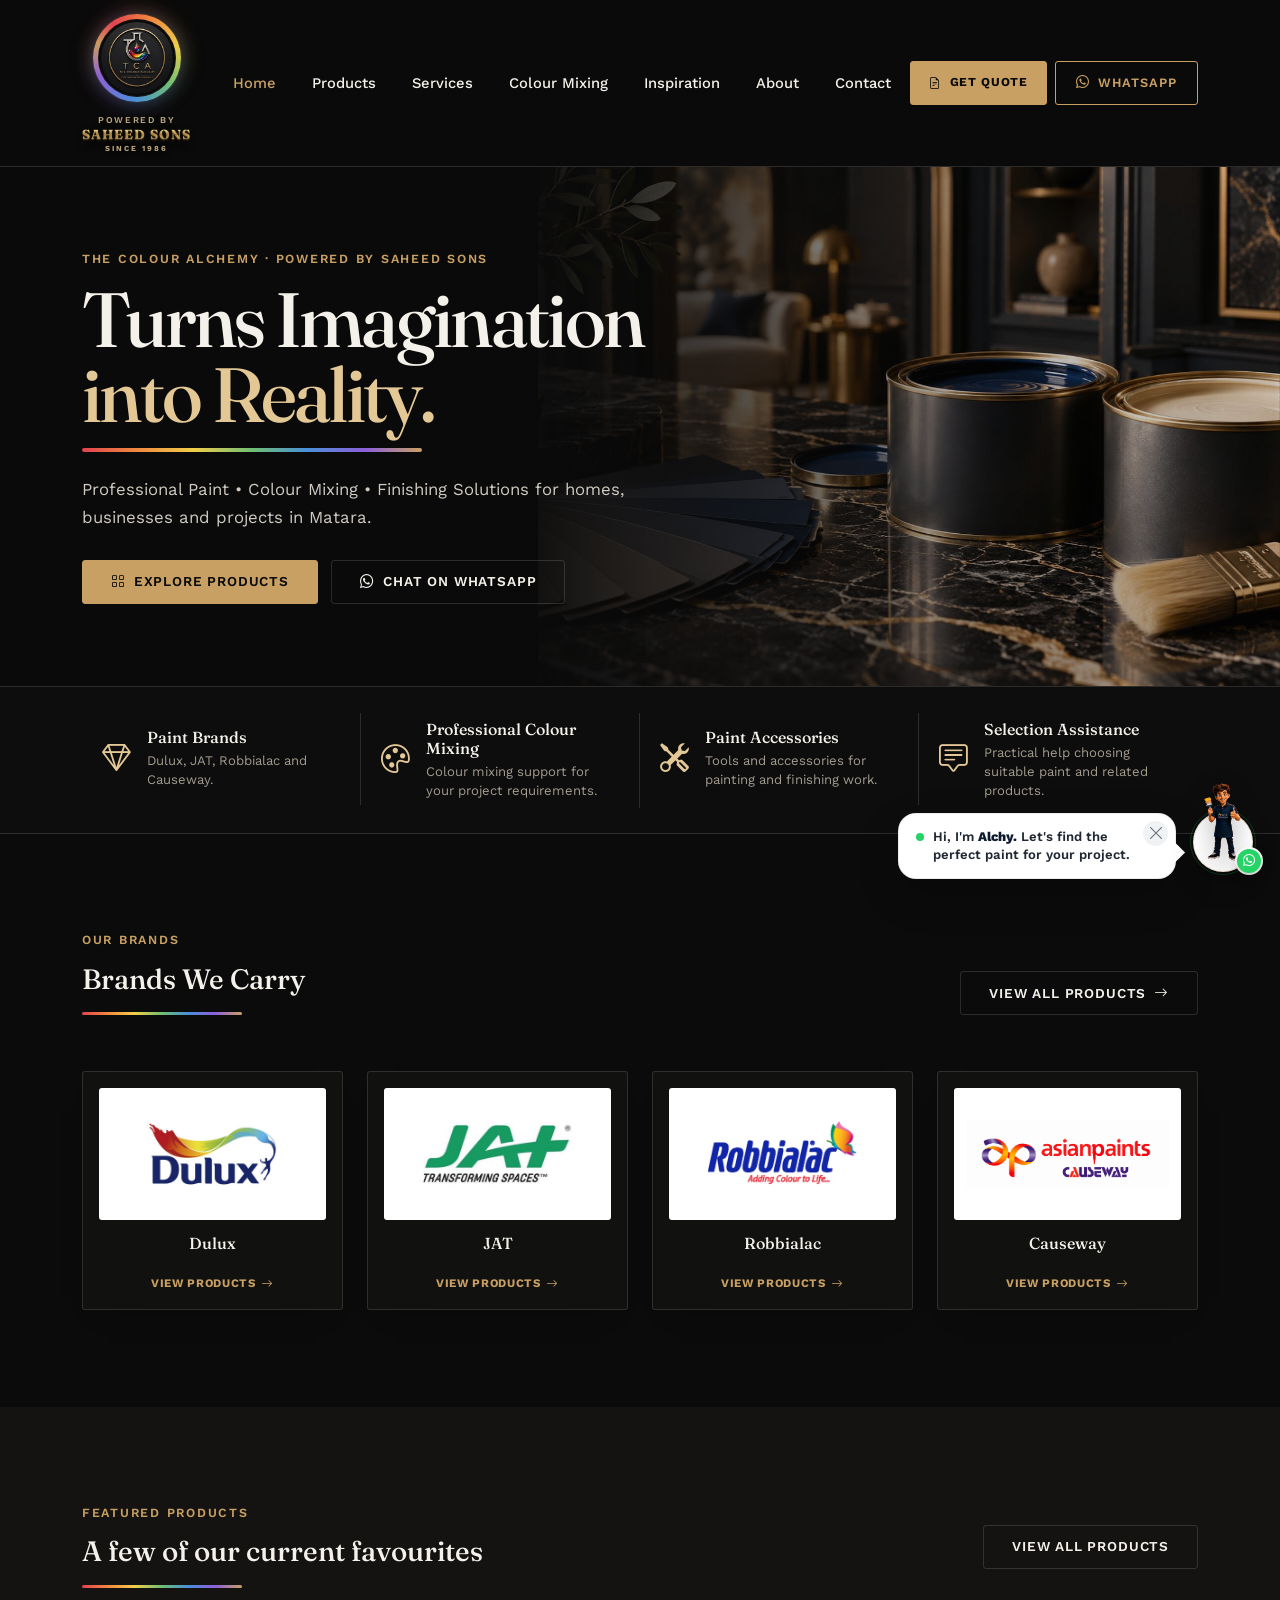
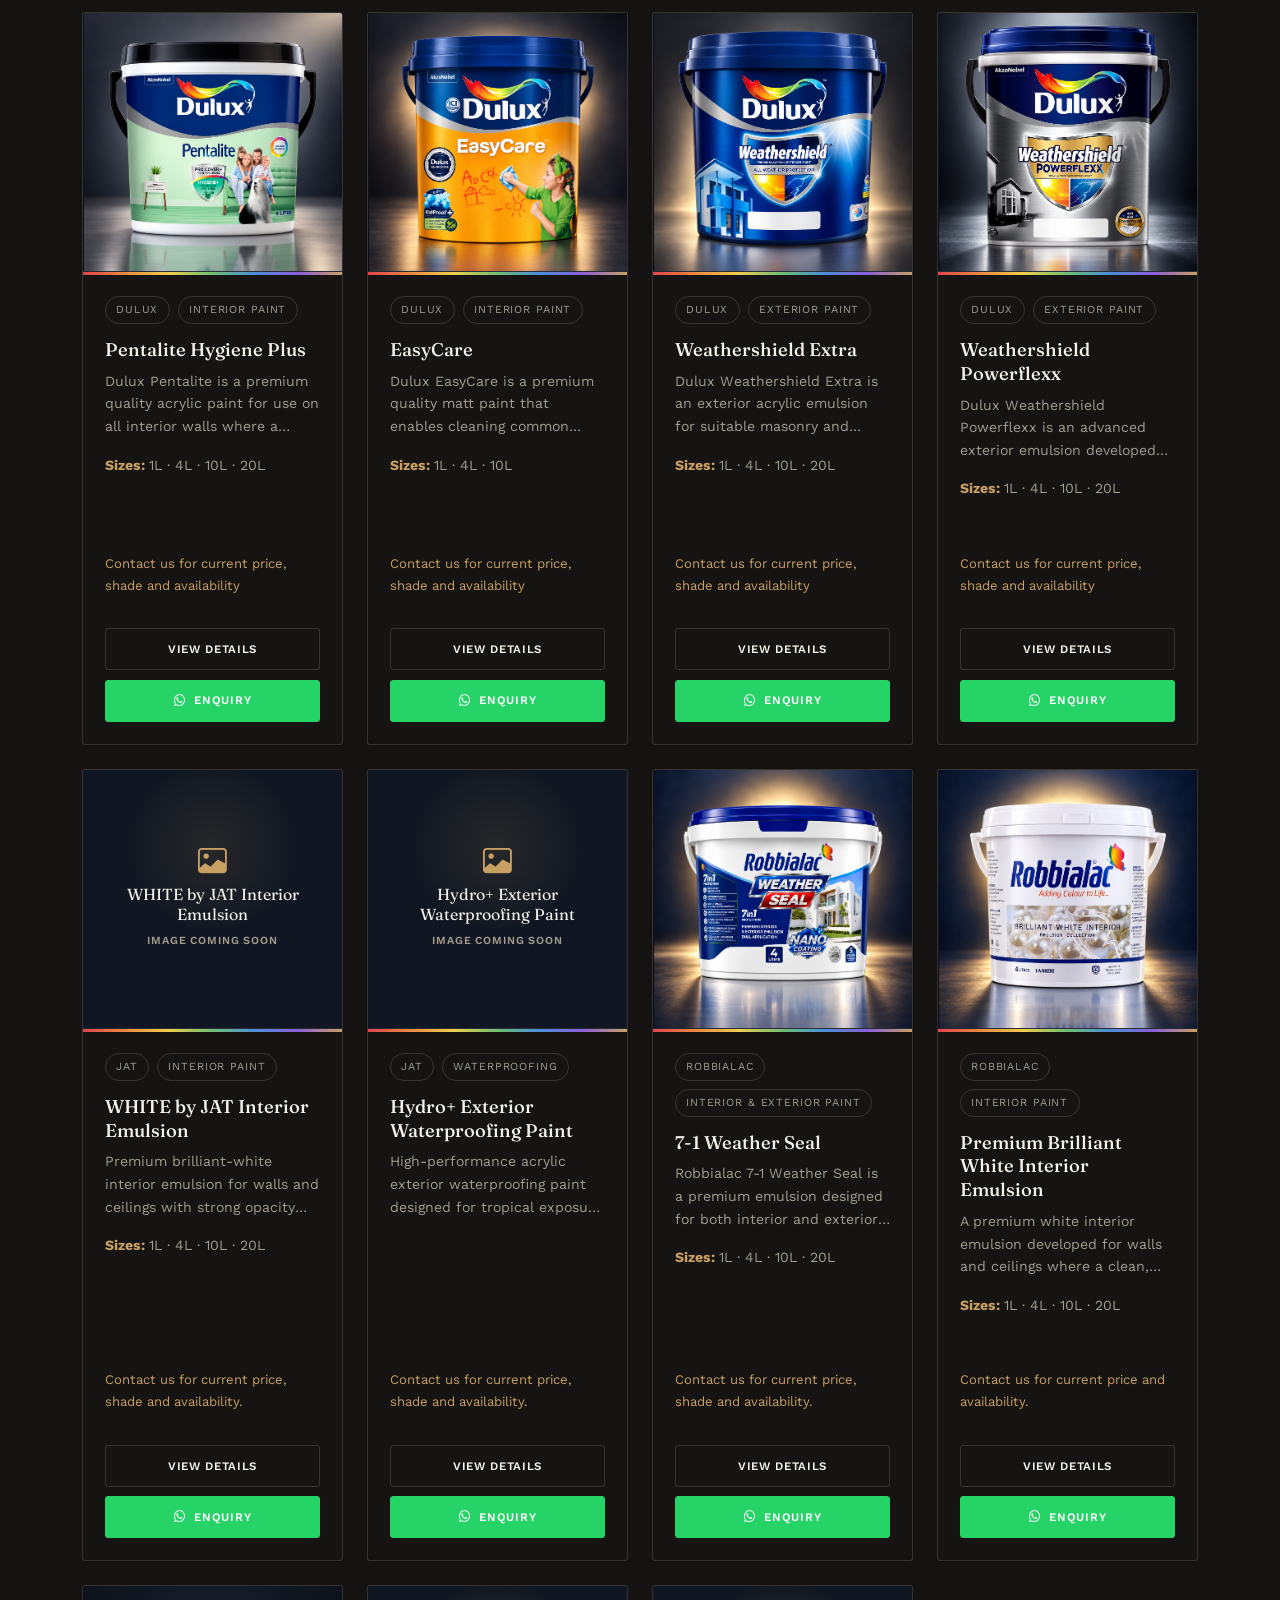
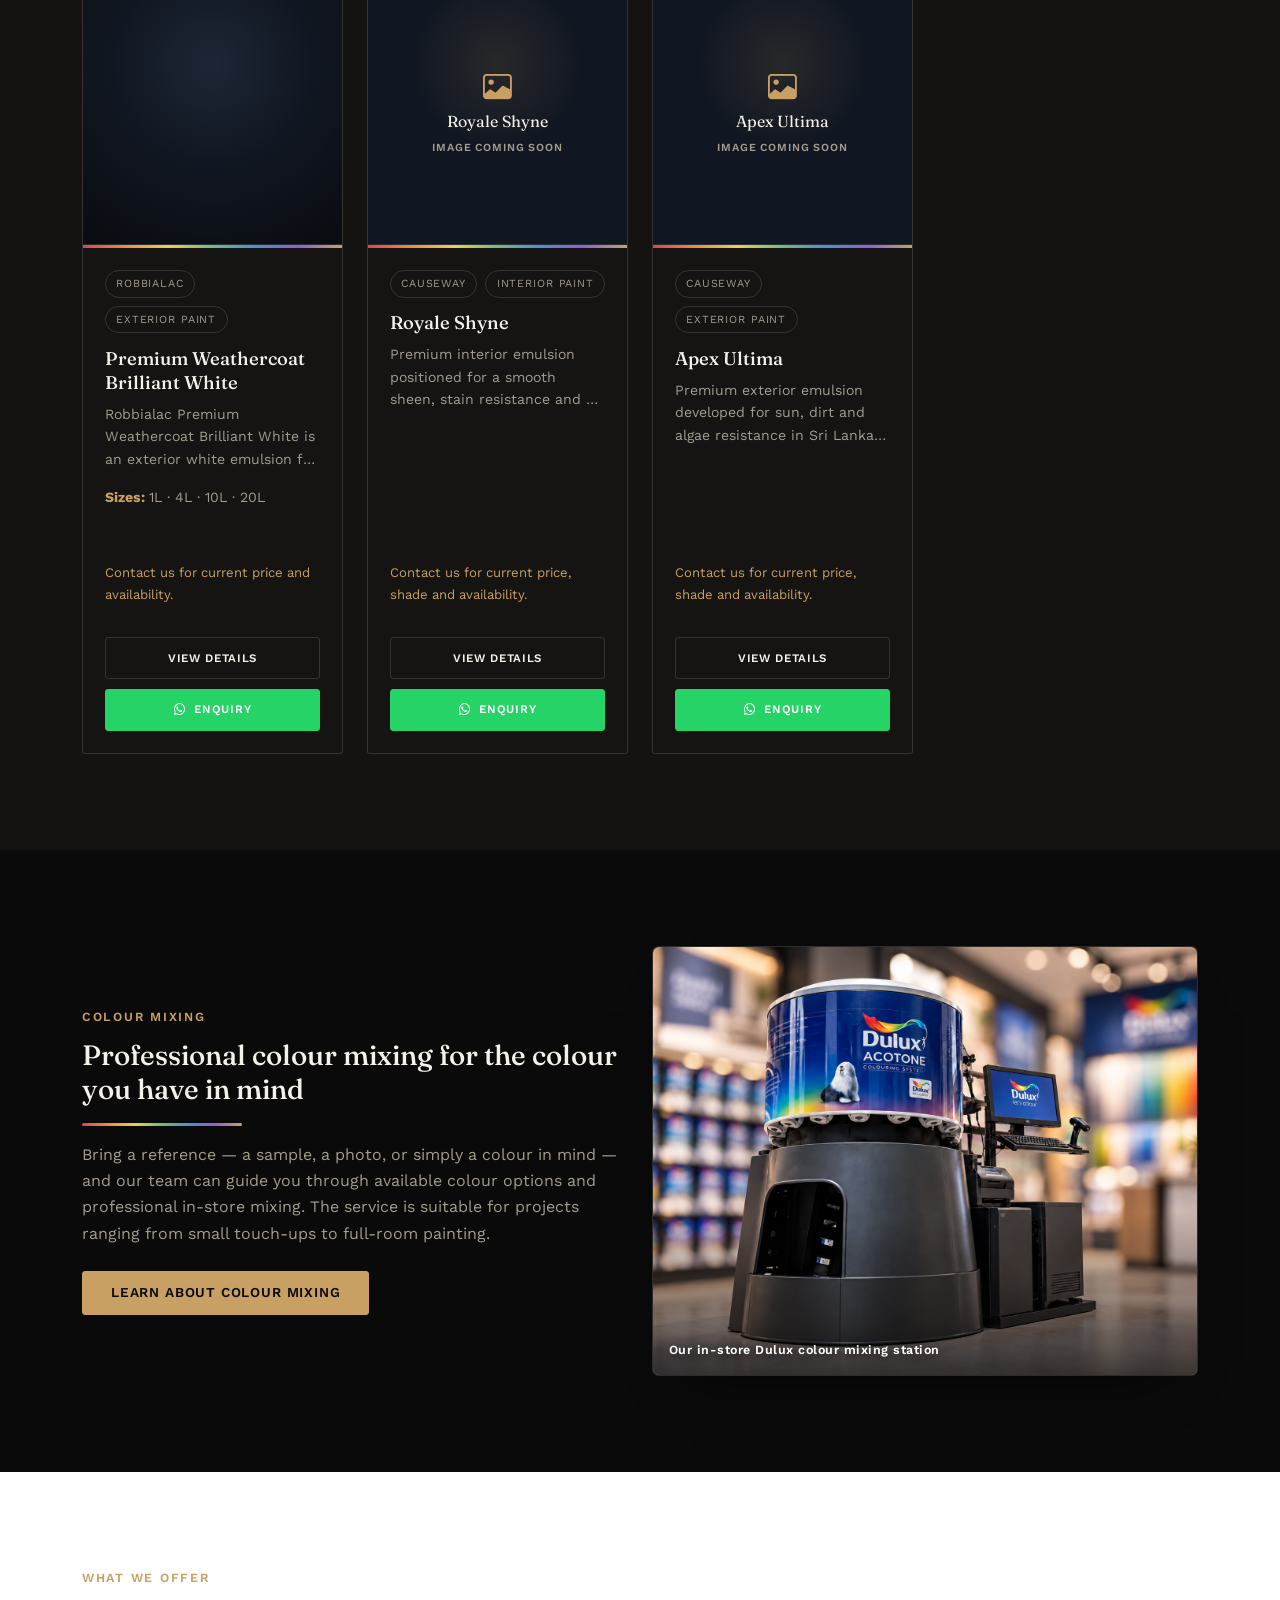
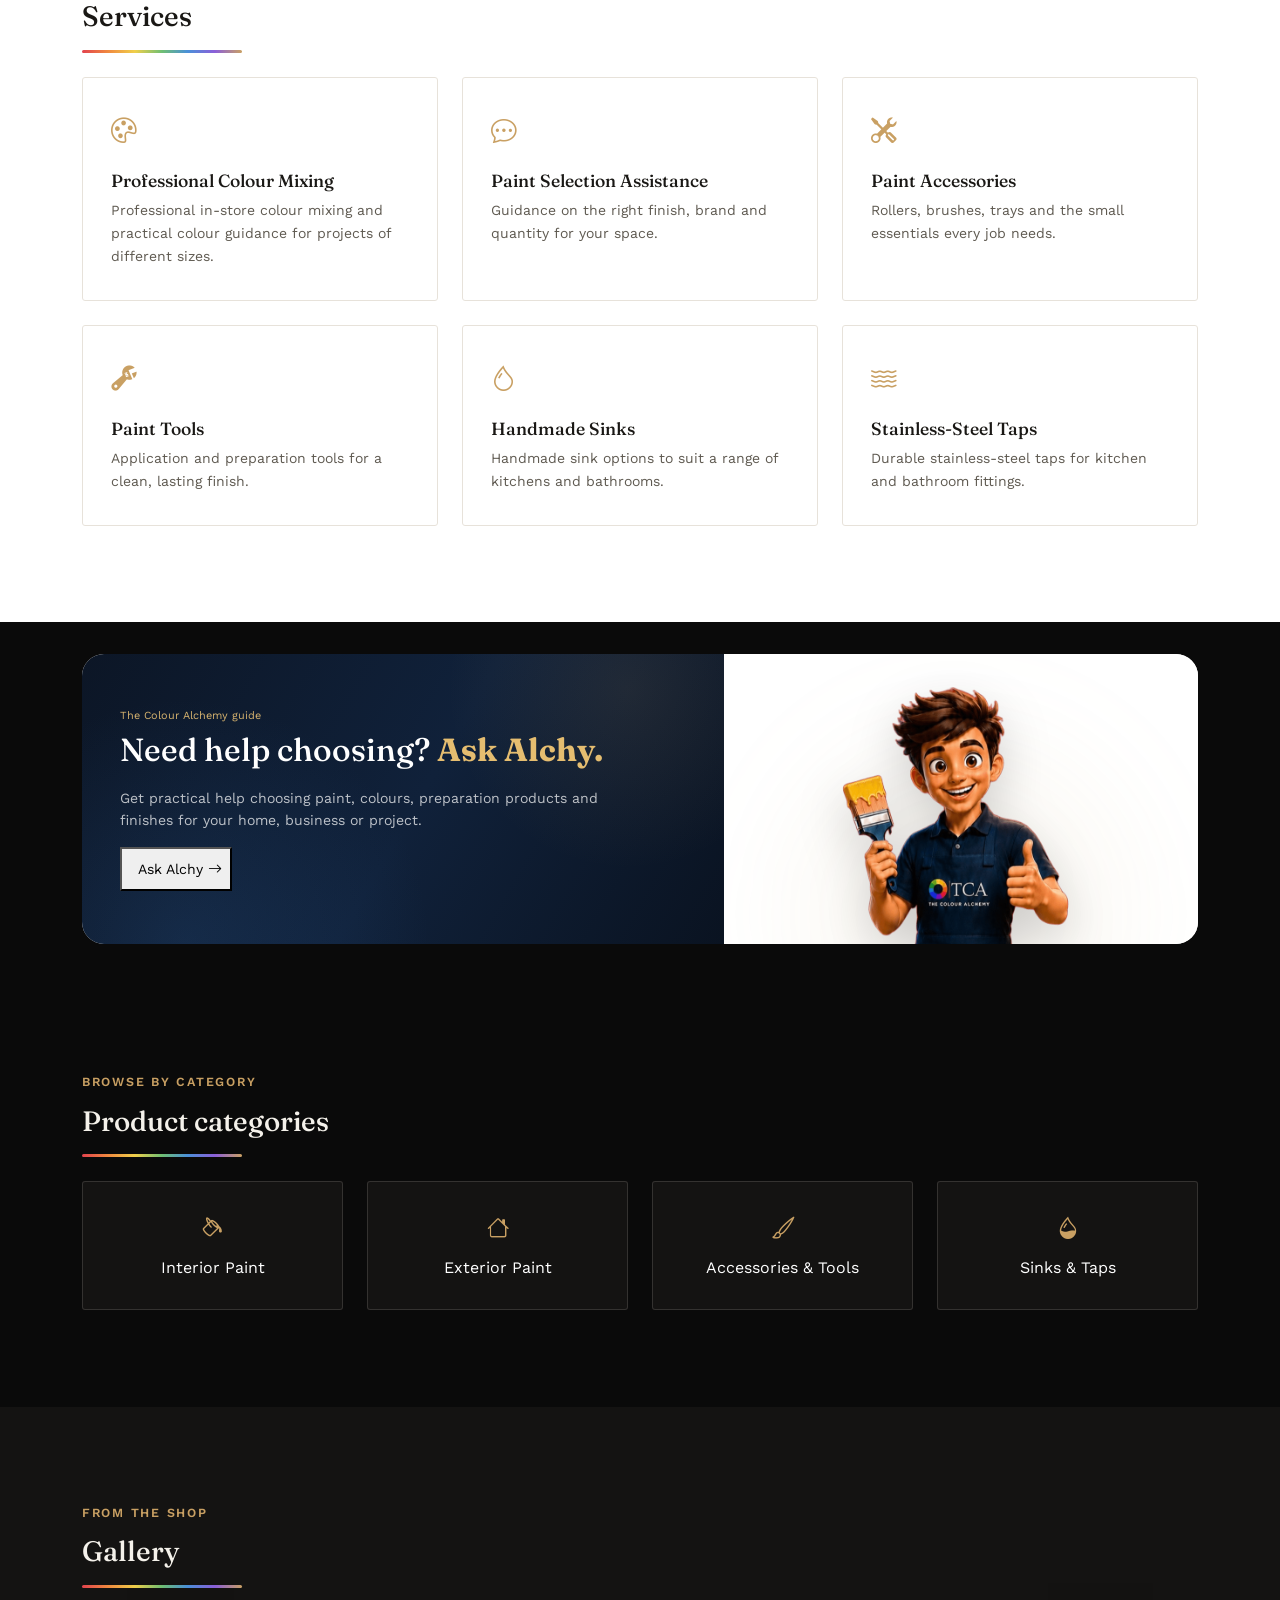
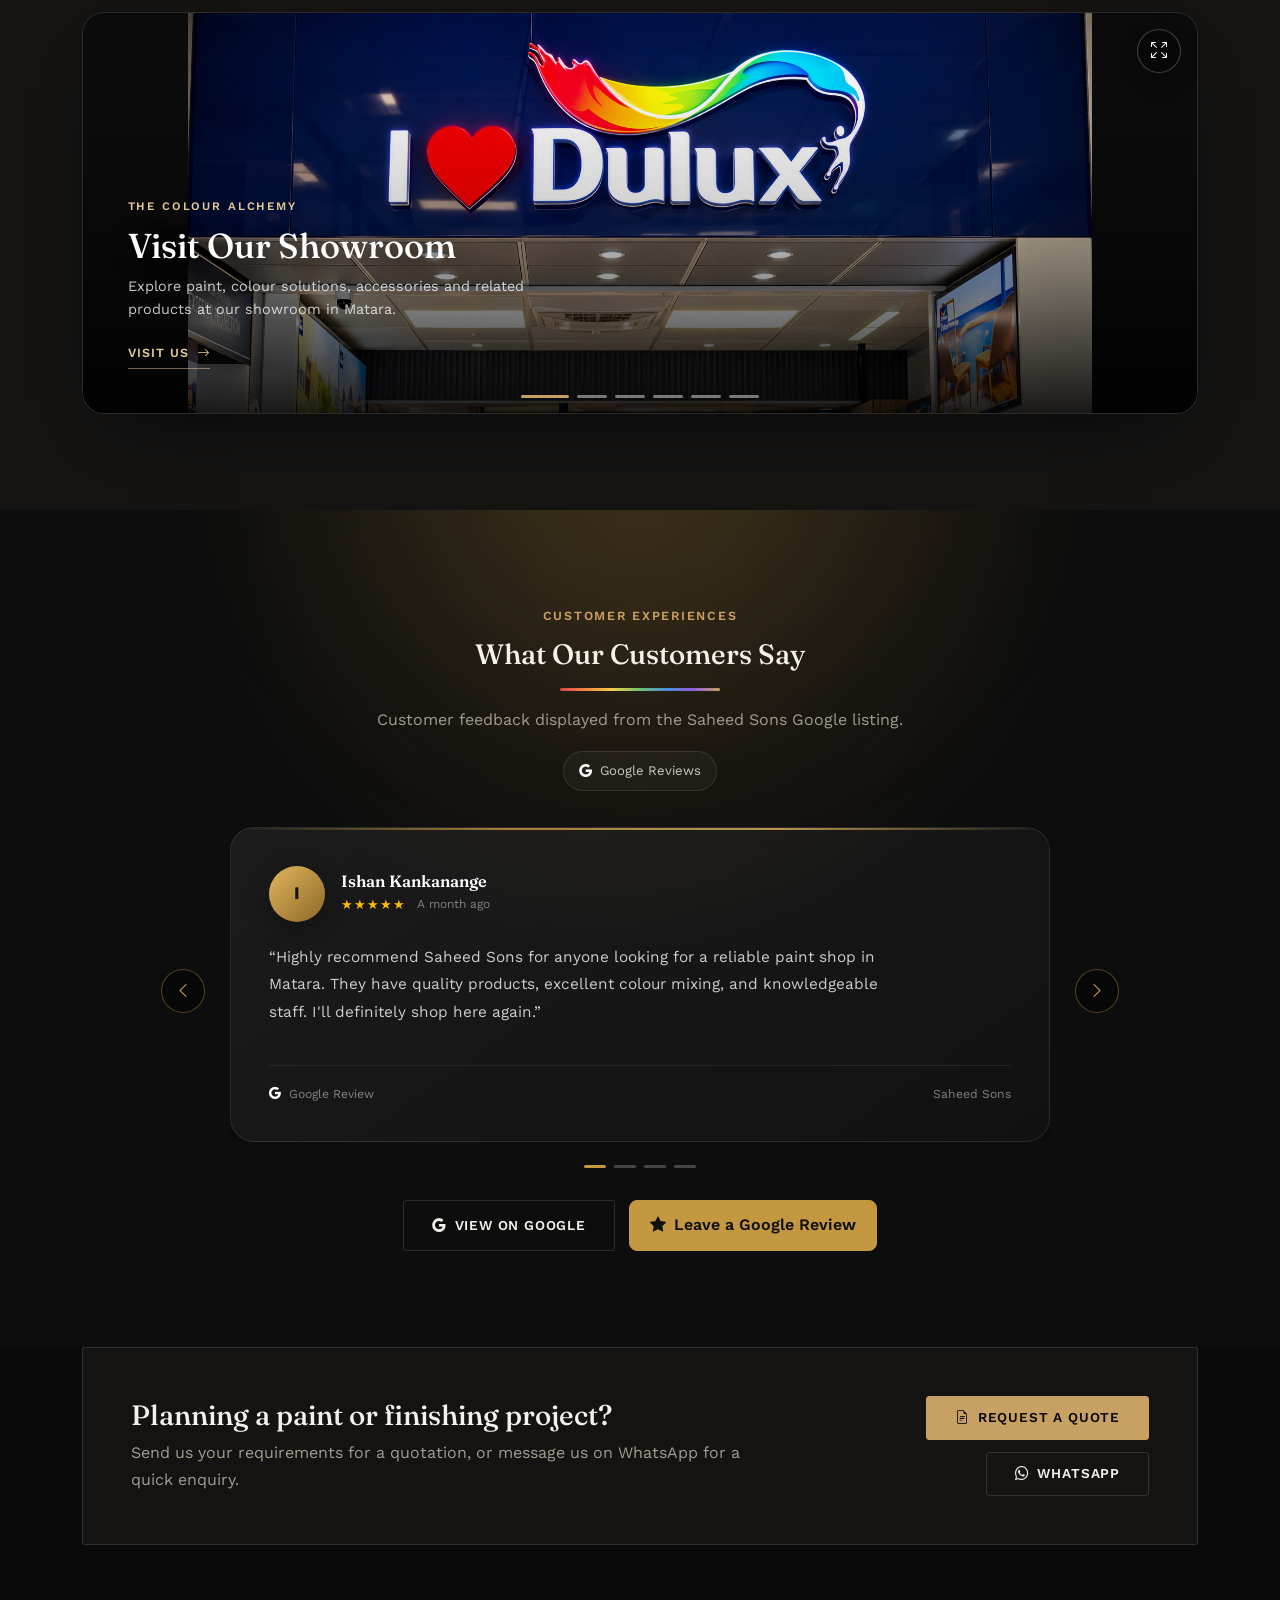
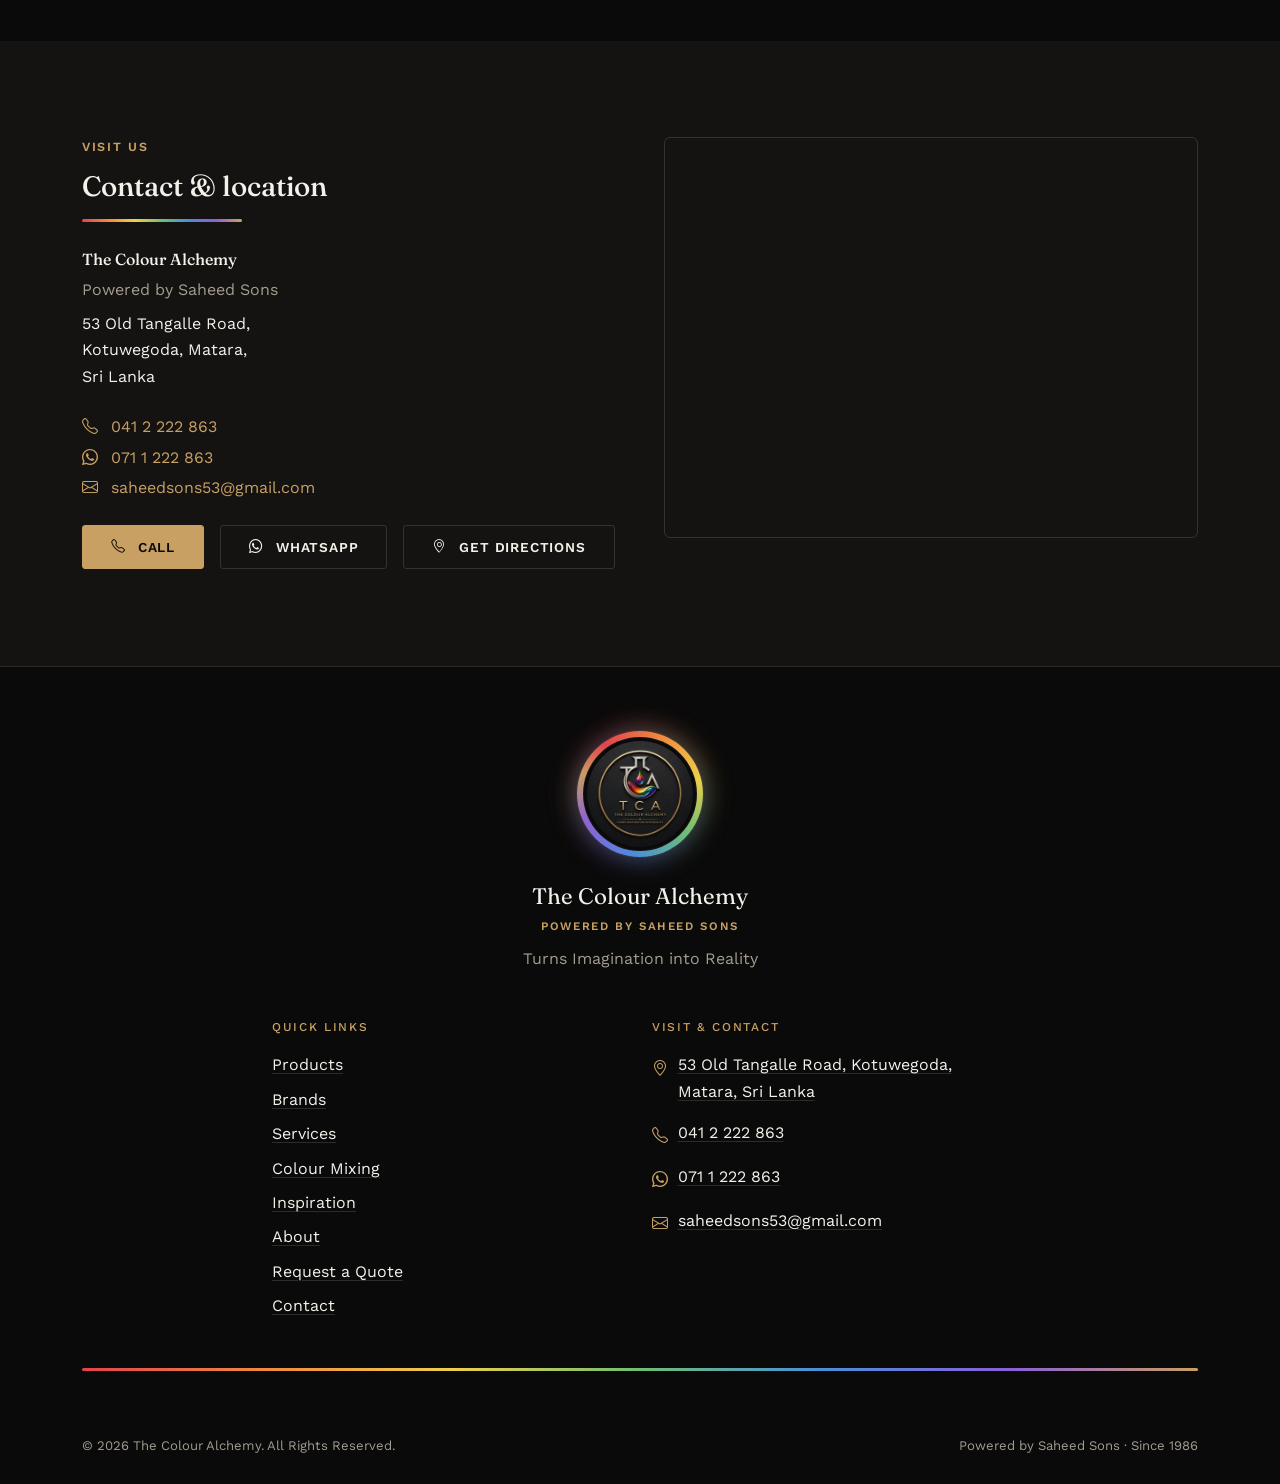
==== commit 325440a2: "Final full website improvements and QA" ====
--- a/index.html
+++ b/index.html
@@ -10,18 +10,13 @@
     content="width=device-width, initial-scale=1.0"
   >
 
-  <title>
-    The Colour Alchemy | Paint & Colour Mixing Shop in Matara
-  </title>
-
-  <meta
-    name="description"
-    content="The Colour Alchemy in Kotuwegoda, Matara offers Dulux, JAT, Robbialac and Asian Paints Causeway, professional colour mixing, paint accessories, tools, handmade sinks and stainless-steel taps."
-  >
+  <title>The Colour Alchemy | Paint Shop & Colour Mixing in Matara</title>
+
+  <meta name="description" content="The Colour Alchemy in Kotuwegoda, Matara offers professional colour mixing, Dulux, JAT, Robbialac and Causeway paints, paint accessories, tools, handmade sinks and stainless-steel taps.">
 
   <link
     rel="canonical"
-    href="https://www.thecolouralchemy.lk/"
+    href="https://thecolouralchemy.github.io/the-colour-alchemy-website/"
   >
 
 
@@ -39,17 +34,18 @@
 
   <meta
     property="og:description"
-    content="Professional paint and colour solutions in Kotuwegoda, Matara — Dulux, JAT, Robbialac, Asian Paints Causeway and professional colour mixing."
+    content="Professional paint and colour solutions in Kotuwegoda, Matara — Dulux, JAT, Robbialac, Causeway and professional colour mixing."
   >
 
   <meta
     property="og:image"
-    content="https://www.thecolouralchemy.lk/assets/img/logo/logo-web.png"
+    content="https://thecolouralchemy.github.io/the-colour-alchemy-website/assets/img/logo/logo-web.png"
   >
+  <meta property="og:image:alt" content="The Colour Alchemy logo">
 
   <meta
     property="og:url"
-    content="https://www.thecolouralchemy.lk/"
+    content="https://thecolouralchemy.github.io/the-colour-alchemy-website/"
   >
 
   <meta
@@ -793,9 +789,9 @@
     "@context": "https://schema.org",
     "@type": "LocalBusiness",
     "name": "The Colour Alchemy",
-    "url": "https://www.thecolouralchemy.lk/",
-    "logo": "https://www.thecolouralchemy.lk/assets/img/logo/logo-web.png",
-    "image": "https://www.thecolouralchemy.lk/assets/img/logo/logo-web.png",
+    "url": "https://thecolouralchemy.github.io/the-colour-alchemy-website/",
+    "logo": "https://thecolouralchemy.github.io/the-colour-alchemy-website/assets/img/logo/logo-web.png",
+    "image": "https://thecolouralchemy.github.io/the-colour-alchemy-website/assets/img/logo/logo-web.png",
     "description": "Professional paint, colour mixing, paint accessories, tools and finishing solutions in Kotuwegoda, Matara.",
     "telephone": "+94 41 222 2863",
     "email": "saheedsons53@gmail.com",
@@ -849,7 +845,7 @@
             <img
               src="assets/img/logo/logo-web.png"
               alt="The Colour Alchemy logo"
-            >
+             decoding="async">
           </span>
 
           <span class="brand-heritage">
@@ -1109,12 +1105,12 @@
 
         <img
           class="home-hero-slide is-active"
-          src="assets/img/hero/slides/hero-slide-01.jpg"
+          src="assets/img/hero/slides/hero-slide-01.jpg" fetchpriority="high"
           alt=""
           width="1600"
           height="900"
           fetchpriority="high"
-        >
+         decoding="async">
 
 
         <img
@@ -1365,11 +1361,11 @@
               <div>
 
                 <h2>
-                  Leading Brands
+                  Paint Brands
                 </h2>
 
                 <p>
-                  Dulux, JAT, Robbialac and Asian Paints Causeway.
+                  Dulux, JAT, Robbialac and Causeway.
                 </p>
 
               </div>
@@ -1535,7 +1531,7 @@
             <h2
               class="h3 mb-2"
             >
-              Trusted Global Brands
+              Brands We Carry
             </h2>
 
 
@@ -1596,7 +1592,7 @@
                   alt="Dulux logo"
                   class="brand-logo-img"
                   loading="lazy"
-                >
+                 decoding="async">
 
               </div>
 
@@ -1649,7 +1645,7 @@
                   alt="JAT logo"
                   class="brand-logo-img"
                   loading="lazy"
-                >
+                 decoding="async">
 
               </div>
 
@@ -1702,7 +1698,7 @@
                   alt="Robbialac logo"
                   class="brand-logo-img"
                   loading="lazy"
-                >
+                 decoding="async">
 
               </div>
 
@@ -1740,9 +1736,9 @@
 
 
             <a
-              href="products.html?brand=Asian%20Paints%20Causeway"
+              href="products.html?brand=Causeway"
               class="brand-tile brand-logo-tile home-brand-card home-brand-link"
-              aria-label="View Asian Paints Causeway products"
+              aria-label="View Causeway products"
             >
 
 
@@ -1752,16 +1748,16 @@
 
                 <img
                   src="assets/img/brands/causeway.png"
-                  alt="Asian Paints Causeway logo"
+                  alt="Causeway logo"
                   class="brand-logo-img"
                   loading="lazy"
-                >
+                 decoding="async">
 
               </div>
 
 
               <h3>
-                Asian Paints Causeway
+                Causeway
               </h3>
 
 
@@ -1951,7 +1947,7 @@
                 src="assets/img/showroom/colour-mixing-station.png"
                 alt="Dulux colour mixing station at The Colour Alchemy in Matara"
                 loading="lazy"
-              >
+               decoding="async">
 
 
               <figcaption>
@@ -2248,7 +2244,7 @@
                src="assets/img/whatsapp/tca-cartoon-boy-banner.png"
                alt="Alchy - The Colour Alchemy assistant"
                class="alchy-guide-mascot"
-            />
+            / decoding="async">
         </div>
 
         </div>
@@ -2536,7 +2532,7 @@
               alt="The Colour Alchemy showroom in Kotuwegoda, Matara"
               width="1600"
               height="900"
-            >
+             decoding="async" loading="lazy">
 
             <button
               type="button"
@@ -2998,7 +2994,7 @@
           alt=""
           width="1600"
           height="1200"
-        >
+         decoding="async" loading="lazy">
       </div>
 
       <div class="gallery-lightbox-copy">
@@ -3594,7 +3590,7 @@
           <img
             src="assets/img/logo/logo-web.png"
             alt="The Colour Alchemy logo"
-          >
+           decoding="async">
 
 
         </div>
--- a/assets/css/style.css
+++ b/assets/css/style.css
@@ -4067,70 +4067,24 @@
 }
 
 /* =========================================================
-   ASK ALCHY — FINAL CLEAN VERSION
-   Replace every old Alchy CSS block with this one block.
-   ========================================================= */
-
-
-/* =========================================================
-   HOMEPAGE ASK ALCHY SECTION
-   ========================================================= */
-
-.alchy-guide-section {
-  padding-top: clamp(2.4rem, 4vw, 3.8rem);
-  padding-bottom: clamp(2.4rem, 4vw, 3.8rem);
-}
-
-
-.alchy-guide-card {
+   RIGHT SIDE — ALCHY IMAGE ON CLEAN WHITE BACKGROUND
+   ========================================================= */
+
+.alchy-guide-visual {
   position: relative;
 
-  display: grid;
-
-  grid-template-columns:
-    minmax(0, 1.12fr)
-    minmax(300px, 0.88fr);
+  z-index: 1;
 
   min-height: 315px;
 
   overflow: hidden;
 
-  isolation: isolate;
-
-  border:
-    1px solid
-    rgba(255, 255, 255, 0.08);
-
-  border-radius: 26px;
-
-  background:
-    radial-gradient(
-      circle at 82% 22%,
-      rgba(201, 160, 99, 0.12),
-      transparent 30%
-    ),
-    radial-gradient(
-      circle at 16% 100%,
-      rgba(45, 93, 150, 0.18),
-      transparent 38%
-    ),
-    linear-gradient(
-      120deg,
-      #0c1626 0%,
-      #10213a 48%,
-      #0a1321 100%
-    );
-
-  box-shadow:
-    0 28px 72px
-    rgba(0, 0, 0, 0.32),
-    inset
-    0 1px 0
-    rgba(255, 255, 255, 0.04);
-}
-
-
-.alchy-guide-card::before {
+  background: #ffffff !important;
+}
+
+
+/* Soft transition from dark left side into white image area */
+.alchy-guide-visual::before {
   content: "";
 
   position: absolute;
@@ -4144,257 +4098,14 @@
   background:
     linear-gradient(
       90deg,
-      transparent 44%,
-      rgba(255, 255, 255, 0.025) 61%,
-      transparent 80%
+      rgba(12, 22, 38, 0.20) 0%,
+      rgba(12, 22, 38, 0.07) 12%,
+      rgba(255, 255, 255, 0) 32%
     );
 }
 
 
-/* =========================================================
-   LEFT TEXT CONTENT
-   ========================================================= */
-
-.alchy-guide-copy {
-  position: relative;
-
-  z-index: 4;
-
-  display: flex;
-
-  flex-direction: column;
-
-  align-items: flex-start;
-
-  justify-content: center;
-
-  padding:
-    2.45rem
-    2.4rem;
-}
-
-
-.alchy-guide-kicker {
-  display: inline-flex;
-
-  align-items: center;
-
-  gap: 0.55rem;
-
-  margin-bottom: 0.8rem;
-
-  color: #d8b46f;
-
-  font-size: 0.74rem;
-
-  font-weight: 700;
-
-  letter-spacing: 0.14em;
-
-  text-transform: uppercase;
-}
-
-
-.alchy-guide-kicker::before {
-  content: "";
-
-  width: 28px;
-
-  height: 1px;
-
-  background:
-    #d8b46f;
-}
-
-
-.alchy-guide-copy h2 {
-  max-width: 560px;
-
-  margin: 0;
-
-  color: #ffffff;
-
-  font-family:
-    "Work Sans",
-    sans-serif;
-
-  font-size:
-    clamp(
-      2rem,
-      3.2vw,
-      3.2rem
-    );
-
-  font-weight: 400;
-
-  line-height: 1.04;
-
-  letter-spacing: -0.04em;
-}
-
-
-.alchy-guide-copy h2 strong {
-  display: block;
-
-  margin-top: 0.12em;
-
-  color: #e5bd70;
-
-  font-weight: 700;
-}
-
-
-.alchy-guide-copy p {
-  max-width: 560px;
-
-  margin:
-    1.15rem
-    0
-    1.35rem;
-
-  color:
-    rgba(255, 255, 255, 0.72);
-
-  font-size: 0.96rem;
-
-  line-height: 1.65;
-}
-
-
-/* =========================================================
-   ASK ALCHY BUTTON
-   ========================================================= */
-
-.alchy-guide-button {
-  display: inline-flex;
-
-  align-items: center;
-
-  gap: 0.7rem;
-
-  min-height: 48px;
-
-  padding:
-    0.5rem
-    0.55rem
-    0.5rem
-    1.15rem;
-
-  border:
-    1px solid
-    rgba(255, 255, 255, 0.12);
-
-  border-radius: 999px;
-
-  background:
-    linear-gradient(
-      135deg,
-      #d6ad63,
-      #efd497
-    );
-
-  color:
-    #101723;
-
-  font-weight: 700;
-
-  box-shadow:
-    0 12px 28px
-    rgba(0, 0, 0, 0.22),
-    inset
-    0 1px 0
-    rgba(255, 255, 255, 0.18);
-
-  cursor: pointer;
-
-  transition:
-    transform 0.22s ease,
-    box-shadow 0.22s ease,
-    filter 0.22s ease;
-}
-
-
-.alchy-guide-button:hover {
-  transform:
-    translateY(-2px);
-
-  filter:
-    brightness(1.04);
-
-  box-shadow:
-    0 16px 34px
-    rgba(0, 0, 0, 0.28);
-}
-
-
-.alchy-guide-button-icon {
-  display: grid;
-
-  place-items: center;
-
-  width: 36px;
-
-  height: 36px;
-
-  border-radius: 50%;
-
-  background:
-    #0e1b2f;
-
-  color:
-    #ffffff;
-}
-
-
-/* =========================================================
-   RIGHT SIDE — ALCHY IMAGE
-   ========================================================= */
-
-.alchy-guide-visual {
-  position: relative;
-
-  z-index: 1;
-
-  min-height: 315px;
-
-  overflow: hidden;
-
-  background:
-    radial-gradient(
-      circle at 54% 44%,
-      rgba(59, 105, 161, 0.18),
-      transparent 34%
-    ),
-    linear-gradient(
-      145deg,
-      #14233a 0%,
-      #0c1727 60%,
-      #08111e 100%
-    );
-}
-
-
-.alchy-guide-visual::before {
-  content: "";
-
-  position: absolute;
-
-  inset: 0;
-
-  z-index: 2;
-
-  pointer-events: none;
-
-  background:
-    linear-gradient(
-      90deg,
-      rgba(12, 22, 38, 0.78) 0%,
-      rgba(12, 22, 38, 0.26) 20%,
-      transparent 46%
-    );
-}
-
-
+/* Remove the old dark/gold glow */
 .alchy-guide-visual::after {
   content: "";
 
@@ -4402,39 +4113,28 @@
 
   left: 50%;
 
-  bottom: -125px;
+  bottom: -150px;
 
   z-index: 0;
 
-  width: 340px;
-
-  height: 340px;
-
-  transform:
-    translateX(-50%);
+  width: 360px;
+
+  height: 360px;
+
+  transform: translateX(-50%);
 
   border-radius: 50%;
 
   background:
-    rgba(201, 160, 99, 0.11);
-
-  filter:
-    blur(48px);
+    rgba(201, 160, 99, 0.07);
+
+  filter: blur(55px);
 
   pointer-events: none;
 }
 
 
-/*
-   Bigger transparent mascot.
-
-   Because the image is positioned lower,
-   the bottom of the legs is cropped.
-
-   This creates the body / knees-up appearance
-   you asked for.
-*/
-
+/* Alchy mascot */
 .alchy-guide-visual img {
   position: absolute;
 
@@ -4452,18 +4152,16 @@
 
   max-width: none;
 
-  transform:
-    translateX(-50%);
+  transform: translateX(-50%);
 
   object-fit: contain;
 
-  object-position:
-    center bottom;
+  object-position: center bottom;
 
   filter:
     drop-shadow(
-      0 22px 26px
-      rgba(0, 0, 0, 0.32)
+      0 18px 24px
+      rgba(0, 0, 0, 0.18)
     );
 }
 
@@ -6872,3 +6570,888 @@
 
 }
 
+/* =========================================================
+   FINAL REQUESTED OVERRIDES
+   1) Ask Alchy: blue left side + clean white mascot side
+   2) Floating WhatsApp circle: white
+   ========================================================= */
+
+/* =========================================================
+   ASK ALCHY — BLUE LEFT / WHITE RIGHT
+   ========================================================= */
+
+.alchy-guide-card {
+  background: #ffffff !important;
+}
+
+/* LEFT SIDE — restore the premium navy blue background */
+.alchy-guide-copy {
+  background:
+    radial-gradient(
+      circle at 16% 100%,
+      rgba(45, 93, 150, 0.22),
+      transparent 40%
+    ),
+    radial-gradient(
+      circle at 85% 12%,
+      rgba(201, 160, 99, 0.10),
+      transparent 30%
+    ),
+    linear-gradient(
+      120deg,
+      #0c1626 0%,
+      #10213a 52%,
+      #0a1321 100%
+    ) !important;
+}
+
+/* Keep the left-side text readable on the navy background */
+.alchy-guide-copy h2 {
+  color: #ffffff !important;
+}
+
+.alchy-guide-copy h2 strong {
+  color: #e5bd70 !important;
+}
+
+.alchy-guide-copy p {
+  color: rgba(255, 255, 255, 0.72) !important;
+}
+
+.alchy-guide-kicker {
+  color: #d8b46f !important;
+}
+
+.alchy-guide-kicker::before {
+  background: #d8b46f !important;
+}
+
+/* RIGHT SIDE — clean white background behind Alchy */
+.alchy-guide-visual {
+  background: #ffffff !important;
+}
+
+/* Remove any older dark overlay from the white mascot area */
+.alchy-guide-visual::before {
+  background: none !important;
+}
+
+/* Keep only a very soft warm grounding glow */
+.alchy-guide-visual::after {
+  background: rgba(201, 160, 99, 0.06) !important;
+}
+
+/* Prevent an older card overlay from washing out either side */
+.alchy-guide-card::before {
+  display: none !important;
+}
+
+/* =========================================================
+   FLOATING WHATSAPP — WHITE CIRCLE
+   ========================================================= */
+
+.whatsapp-float {
+  background: #ffffff !important;
+  color: #25d366 !important;
+  border: 1px solid rgba(15, 23, 42, 0.10);
+  box-shadow:
+    0 10px 26px -8px
+    rgba(0, 0, 0, 0.34) !important;
+}
+
+.whatsapp-float i {
+  color: #25d366 !important;
+}
+
+.whatsapp-float:hover,
+.whatsapp-float:focus-visible {
+  background: #ffffff !important;
+  color: #1ea952 !important;
+}
+
+.whatsapp-float:hover i,
+.whatsapp-float:focus-visible i {
+  color: #1ea952 !important;
+}
+
+/* The active Alchy/WhatsApp launcher circle also stays white. */
+.tca-assist-launcher::before {
+  background: #ffffff !important;
+  border:
+    1px solid
+    rgba(201, 160, 99, 0.28) !important;
+  box-shadow:
+    0 12px 26px
+    rgba(0, 0, 0, 0.22),
+    inset
+    0 1px 0
+    rgba(255, 255, 255, 0.95) !important;
+}
+
+/* =========================================================
+   CONTACT PAGE — FINAL PROFESSIONAL UI
+   Opening-hours cards + FAQ
+   ========================================================= */
+
+.contact-info-cards-section {
+  padding:
+    clamp(3.2rem, 5vw, 4.6rem)
+    0;
+  background:
+    linear-gradient(
+      180deg,
+      #141312 0%,
+      #10100f 100%
+    );
+  border-top:
+    1px solid
+    rgba(244, 241, 234, 0.06);
+  border-bottom:
+    1px solid
+    rgba(244, 241, 234, 0.08);
+}
+
+.contact-quick-grid > [class*="col-"] {
+  display: flex;
+}
+
+.contact-quick-card {
+  position: relative;
+  display: flex;
+  flex-direction: column;
+  align-items: center;
+  justify-content: flex-start;
+  width: 100%;
+  min-height: 265px;
+  padding: 2rem 1.6rem 1.7rem;
+  overflow: hidden;
+  border:
+    1px solid
+    rgba(244, 241, 234, 0.12);
+  border-radius: 18px;
+  background:
+    radial-gradient(
+      circle at 50% -10%,
+      rgba(201, 160, 99, 0.10),
+      transparent 34%
+    ),
+    linear-gradient(
+      180deg,
+      rgba(24, 23, 21, 0.98),
+      rgba(16, 16, 15, 0.98)
+    );
+  text-align: center;
+  box-shadow:
+    0 20px 48px -36px
+    rgba(0, 0, 0, 0.95);
+  transition:
+    transform 0.26s ease,
+    border-color 0.26s ease,
+    box-shadow 0.26s ease;
+}
+
+.contact-quick-card::before {
+  content: "";
+  position: absolute;
+  left: 16%;
+  right: 16%;
+  top: 0;
+  height: 1px;
+  background:
+    linear-gradient(
+      90deg,
+      transparent,
+      rgba(227, 200, 150, 0.72),
+      transparent
+    );
+  opacity: 0.68;
+}
+
+.contact-quick-card:hover {
+  transform: translateY(-4px);
+  border-color:
+    rgba(201, 160, 99, 0.42);
+  box-shadow:
+    0 28px 58px -38px
+    rgba(201, 160, 99, 0.24);
+}
+
+.contact-quick-icon {
+  display: grid;
+  place-items: center;
+  width: 58px;
+  height: 58px;
+  flex: 0 0 58px;
+  margin: 0 auto 1.15rem;
+  border:
+    1px solid
+    rgba(201, 160, 99, 0.34);
+  border-radius: 50%;
+  background:
+    linear-gradient(
+      145deg,
+      rgba(201, 160, 99, 0.14),
+      rgba(201, 160, 99, 0.04)
+    );
+  color:
+    var(--color-gold-soft);
+  font-size: 1.42rem;
+  box-shadow:
+    inset
+    0 1px 0
+    rgba(255, 255, 255, 0.05);
+}
+
+.contact-quick-card h3 {
+  margin: 0 0 0.7rem;
+  color: var(--color-text);
+  font-family: var(--font-display);
+  font-size: 1.22rem;
+  font-weight: 600;
+}
+
+.contact-quick-card p {
+  max-width: 29ch;
+  margin: 0 auto 1.1rem;
+  color: var(--color-text-muted);
+  font-size: 0.9rem;
+  line-height: 1.62;
+}
+
+.contact-card-link {
+  display: inline-flex;
+  align-items: center;
+  justify-content: center;
+  gap: 0.45rem;
+  margin-top: auto;
+  padding-top: 0.25rem;
+  color: var(--color-gold-soft);
+  font-size: 0.78rem;
+  font-weight: 700;
+  letter-spacing: 0.06em;
+  text-transform: uppercase;
+  text-decoration: none;
+}
+
+.contact-card-link:hover {
+  color: #f0d8aa;
+}
+
+.contact-card-link i {
+  font-size: 0.76rem;
+}
+
+
+/* Opening hours */
+
+.contact-hours-card {
+  text-align: center;
+}
+
+.contact-hours-list {
+  width: 100%;
+  max-width: 275px;
+  margin: 0.35rem auto 0;
+}
+
+.contact-hours-row {
+  display: flex;
+  flex-direction: column;
+  align-items: center;
+  gap: 0.2rem;
+  padding: 0.72rem 0.6rem;
+}
+
+.contact-hours-row + .contact-hours-row {
+  border-top:
+    1px solid
+    rgba(244, 241, 234, 0.09);
+}
+
+.contact-hours-row span {
+  color: var(--color-text-muted);
+  font-size: 0.78rem;
+  font-weight: 500;
+  letter-spacing: 0.02em;
+}
+
+.contact-hours-row strong {
+  color: var(--color-text);
+  font-size: 0.89rem;
+  font-weight: 700;
+  letter-spacing: 0.01em;
+}
+
+
+/* FAQ */
+
+.contact-faq-section {
+  position: relative;
+  padding:
+    clamp(4.1rem, 6vw, 6rem)
+    0;
+  overflow: hidden;
+  background:
+    radial-gradient(
+      circle at 88% 12%,
+      rgba(201, 160, 99, 0.07),
+      transparent 25%
+    ),
+    #0a0a0a;
+}
+
+.contact-faq-section::before {
+  content: "";
+  position: absolute;
+  left: -120px;
+  bottom: -190px;
+  width: 420px;
+  height: 420px;
+  border:
+    1px solid
+    rgba(201, 160, 99, 0.08);
+  border-radius: 50%;
+  pointer-events: none;
+}
+
+.contact-faq-shell {
+  position: relative;
+  z-index: 1;
+  max-width: 1040px;
+  margin: 0 auto;
+}
+
+.contact-faq-heading {
+  max-width: 690px;
+  margin: 0 auto 2.1rem;
+  text-align: center;
+}
+
+.contact-faq-heading .section-kicker {
+  margin-bottom: 0.7rem;
+}
+
+.contact-faq-heading h2 {
+  margin: 0;
+  color: var(--color-text);
+  font-family: var(--font-display);
+  font-size:
+    clamp(
+      2rem,
+      4vw,
+      3.15rem
+    );
+  font-weight: 600;
+  line-height: 1.05;
+  letter-spacing: -0.025em;
+}
+
+.contact-faq-spectrum {
+  margin: 1rem auto 0;
+}
+
+.contact-faq-heading p {
+  max-width: 610px;
+  margin: 1.05rem auto 0;
+  color: var(--color-text-muted);
+  font-size: 0.96rem;
+  line-height: 1.7;
+}
+
+.contact-faq-list {
+  display: grid;
+  gap: 0.85rem;
+}
+
+.contact-faq-item {
+  overflow: hidden;
+  border:
+    1px solid
+    rgba(244, 241, 234, 0.11);
+  border-radius: 16px;
+  background:
+    linear-gradient(
+      180deg,
+      rgba(23, 22, 20, 0.98),
+      rgba(17, 16, 15, 0.98)
+    );
+  box-shadow:
+    0 14px 34px -30px
+    rgba(0, 0, 0, 0.96);
+  transition:
+    border-color 0.22s ease,
+    background-color 0.22s ease,
+    transform 0.22s ease,
+    box-shadow 0.22s ease;
+}
+
+.contact-faq-item:hover {
+  border-color:
+    rgba(201, 160, 99, 0.32);
+  transform: translateY(-1px);
+}
+
+.contact-faq-item[open] {
+  border-color:
+    rgba(201, 160, 99, 0.52);
+  background:
+    linear-gradient(
+      180deg,
+      rgba(28, 26, 22, 0.99),
+      rgba(17, 16, 15, 0.99)
+    );
+  box-shadow:
+    0 20px 44px -34px
+    rgba(201, 160, 99, 0.30);
+}
+
+.contact-faq-item summary {
+  display: grid;
+  grid-template-columns:
+    42px
+    minmax(0, 1fr)
+    34px;
+  align-items: center;
+  gap: 1rem;
+  min-height: 78px;
+  padding: 1rem 1.15rem;
+  cursor: pointer;
+  list-style: none;
+  user-select: none;
+}
+
+.contact-faq-item summary::-webkit-details-marker {
+  display: none;
+}
+
+.contact-faq-item summary::marker {
+  content: "";
+}
+
+.contact-faq-number {
+  display: grid;
+  place-items: center;
+  width: 42px;
+  height: 42px;
+  border:
+    1px solid
+    rgba(201, 160, 99, 0.30);
+  border-radius: 50%;
+  background:
+    rgba(201, 160, 99, 0.07);
+  color: var(--color-gold-soft);
+  font-size: 0.72rem;
+  font-weight: 700;
+  letter-spacing: 0.05em;
+}
+
+.contact-faq-question {
+  color: var(--color-text);
+  font-family: var(--font-body);
+  font-size:
+    clamp(
+      0.96rem,
+      1.7vw,
+      1.08rem
+    );
+  font-weight: 600;
+  line-height: 1.4;
+}
+
+.contact-faq-toggle {
+  position: relative;
+  display: block;
+  width: 32px;
+  height: 32px;
+  border:
+    1px solid
+    rgba(201, 160, 99, 0.22);
+  border-radius: 50%;
+  background:
+    rgba(255, 255, 255, 0.025);
+}
+
+.contact-faq-toggle::before,
+.contact-faq-toggle::after {
+  content: "";
+  position: absolute;
+  top: 50%;
+  left: 50%;
+  width: 12px;
+  height: 1.5px;
+  border-radius: 999px;
+  background:
+    var(--color-gold-soft);
+  transform:
+    translate(-50%, -50%);
+  transition:
+    transform 0.22s ease,
+    opacity 0.22s ease;
+}
+
+.contact-faq-toggle::after {
+  transform:
+    translate(-50%, -50%)
+    rotate(90deg);
+}
+
+.contact-faq-item[open]
+.contact-faq-toggle {
+  background:
+    rgba(201, 160, 99, 0.12);
+}
+
+.contact-faq-item[open]
+.contact-faq-toggle::after {
+  opacity: 0;
+  transform:
+    translate(-50%, -50%)
+    rotate(0deg);
+}
+
+.contact-faq-answer {
+  padding:
+    0
+    5.1rem
+    1.35rem
+    4.75rem;
+}
+
+.contact-faq-answer::before {
+  content: "";
+  display: block;
+  width: 100%;
+  height: 1px;
+  margin-bottom: 1rem;
+  background:
+    linear-gradient(
+      90deg,
+      rgba(201, 160, 99, 0.24),
+      rgba(244, 241, 234, 0.05),
+      transparent
+    );
+}
+
+.contact-faq-answer p {
+  max-width: 760px;
+  margin: 0;
+  color: #bbb4a9;
+  font-size: 0.91rem;
+  line-height: 1.72;
+}
+
+.contact-faq-answer strong {
+  color: #ddd3c3;
+  font-weight: 600;
+}
+
+
+/* FAQ CTA */
+
+.contact-faq-cta {
+  display: flex;
+  align-items: center;
+  justify-content: space-between;
+  gap: 1.5rem;
+  margin-top: 1.6rem;
+  padding: 1.35rem 1.45rem;
+  border:
+    1px solid
+    rgba(201, 160, 99, 0.18);
+  border-radius: 16px;
+  background:
+    linear-gradient(
+      100deg,
+      rgba(201, 160, 99, 0.08),
+      rgba(255, 255, 255, 0.018)
+    );
+}
+
+.contact-faq-cta-kicker {
+  display: block;
+  margin-bottom: 0.15rem;
+  color: var(--color-gold);
+  font-size: 0.68rem;
+  font-weight: 700;
+  letter-spacing: 0.12em;
+  text-transform: uppercase;
+}
+
+.contact-faq-cta strong {
+  display: block;
+  color: var(--color-text);
+  font-family: var(--font-display);
+  font-size: 1.08rem;
+  font-weight: 500;
+}
+
+.contact-faq-cta-actions {
+  display: flex;
+  align-items: center;
+  flex-wrap: wrap;
+  gap: 0.65rem;
+}
+
+.contact-faq-cta-actions
+.btn-alchemy-outline,
+.contact-faq-cta-actions
+.btn-alchemy-primary {
+  min-height: 42px;
+  padding: 0.6rem 1rem;
+  font-size: 0.72rem;
+}
+
+
+/* Responsive */
+
+@media (max-width: 991.98px) {
+
+  .contact-quick-card {
+    min-height: 250px;
+    padding: 1.75rem 1.25rem;
+  }
+
+  .contact-faq-shell {
+    max-width: 860px;
+  }
+
+}
+
+@media (max-width: 767.98px) {
+
+  .contact-info-cards-section {
+    padding: 3rem 0;
+  }
+
+  .contact-quick-card {
+    min-height: auto;
+  }
+
+  .contact-faq-section {
+    padding: 3.6rem 0;
+  }
+
+  .contact-faq-heading {
+    margin-bottom: 1.6rem;
+  }
+
+  .contact-faq-item summary {
+    grid-template-columns:
+      38px
+      minmax(0, 1fr)
+      32px;
+    gap: 0.75rem;
+    min-height: 72px;
+    padding: 0.9rem;
+  }
+
+  .contact-faq-number {
+    width: 38px;
+    height: 38px;
+  }
+
+  .contact-faq-answer {
+    padding:
+      0
+      1rem
+      1.15rem
+      4.3rem;
+  }
+
+  .contact-faq-cta {
+    align-items: flex-start;
+    flex-direction: column;
+  }
+
+}
+
+@media (max-width: 575.98px) {
+
+  .contact-quick-icon {
+    width: 54px;
+    height: 54px;
+    flex-basis: 54px;
+  }
+
+  .contact-faq-heading h2 {
+    font-size: 2rem;
+  }
+
+  .contact-faq-item {
+    border-radius: 14px;
+  }
+
+  .contact-faq-item summary {
+    grid-template-columns:
+      34px
+      minmax(0, 1fr)
+      30px;
+    gap: 0.62rem;
+    padding: 0.82rem 0.8rem;
+  }
+
+  .contact-faq-number {
+    width: 34px;
+    height: 34px;
+    font-size: 0.64rem;
+  }
+
+  .contact-faq-toggle {
+    width: 30px;
+    height: 30px;
+  }
+
+  .contact-faq-answer {
+    padding:
+      0
+      0.9rem
+      1rem
+      3.75rem;
+  }
+
+  .contact-faq-answer p {
+    font-size: 0.86rem;
+  }
+
+  .contact-faq-cta {
+    padding: 1.15rem;
+  }
+
+  .contact-faq-cta-actions {
+    width: 100%;
+  }
+
+  .contact-faq-cta-actions
+  .btn-alchemy-outline,
+  .contact-faq-cta-actions
+  .btn-alchemy-primary {
+    flex: 1 1 100%;
+    width: 100%;
+  }
+
+}
+
+@media (prefers-reduced-motion: reduce) {
+
+  .contact-quick-card,
+  .contact-faq-item,
+  .contact-faq-toggle::before,
+  .contact-faq-toggle::after {
+    transition: none !important;
+  }
+
+}
+
+/* =========================================================
+   FINAL DEPLOYMENT POLISH
+   404, inspiration CTA and catalogue mobile usability
+   ========================================================= */
+
+.error-page {
+  min-height: 100vh;
+  display: grid;
+  place-items: center;
+  padding: 2rem 0;
+  background:
+    radial-gradient(circle at 18% 18%, rgba(201, 160, 99, 0.08), transparent 26%),
+    radial-gradient(circle at 84% 76%, rgba(74, 144, 217, 0.07), transparent 28%),
+    var(--color-bg);
+}
+
+.error-page-card {
+  width: min(760px, 100%);
+  margin: 0 auto;
+  padding: clamp(2rem, 5vw, 4rem);
+  text-align: center;
+  border: 1px solid rgba(244, 241, 234, 0.12);
+  border-radius: 22px;
+  background: linear-gradient(180deg, rgba(20, 19, 18, 0.98), rgba(11, 11, 11, 0.98));
+  box-shadow: 0 30px 75px -48px rgba(0, 0, 0, 0.95);
+}
+
+.error-page-logo {
+  display: inline-grid;
+  place-items: center;
+  width: 92px;
+  height: 92px;
+  margin-bottom: 1.35rem;
+  overflow: hidden;
+  border-radius: 50%;
+  border: 1px solid rgba(201, 160, 99, 0.28);
+  background: #0a0a0a;
+}
+
+.error-page-logo img {
+  width: 100%;
+  height: 100%;
+  object-fit: cover;
+}
+
+.error-page-card h1 {
+  max-width: 650px;
+  margin: 0 auto;
+  font-size: clamp(2rem, 5vw, 3.4rem);
+  line-height: 1.05;
+}
+
+.error-page-card p {
+  max-width: 590px;
+  margin: 1.15rem auto 1.65rem;
+}
+
+.error-page-spectrum {
+  margin-left: auto;
+  margin-right: auto;
+}
+
+.error-page-actions {
+  display: flex;
+  flex-wrap: wrap;
+  justify-content: center;
+  gap: 0.7rem;
+}
+
+.inspiration-cta-actions {
+  display: grid;
+  grid-template-columns: repeat(2, minmax(0, 1fr));
+  width: 100%;
+}
+
+.inspiration-cta-actions .btn-alchemy-primary,
+.inspiration-cta-actions .btn-alchemy-outline {
+  width: 100%;
+  padding-left: 0.85rem;
+  padding-right: 0.85rem;
+}
+
+@media (max-width: 767.98px) {
+  .filter-bar .row > [class*="col-"] {
+    width: 100%;
+  }
+
+  .filter-bar #filter-clear {
+    min-height: 46px;
+  }
+
+  .inspiration-cta-actions {
+    grid-template-columns: 1fr;
+  }
+}
+
+@media (max-width: 575.98px) {
+  .error-page-card {
+    padding: 1.6rem 1rem;
+    border-radius: 16px;
+  }
+
+  .error-page-actions {
+    flex-direction: column;
+    align-items: stretch;
+  }
+
+  .error-page-actions .btn-alchemy-primary,
+  .error-page-actions .btn-alchemy-outline {
+    width: 100%;
+  }
+}
+
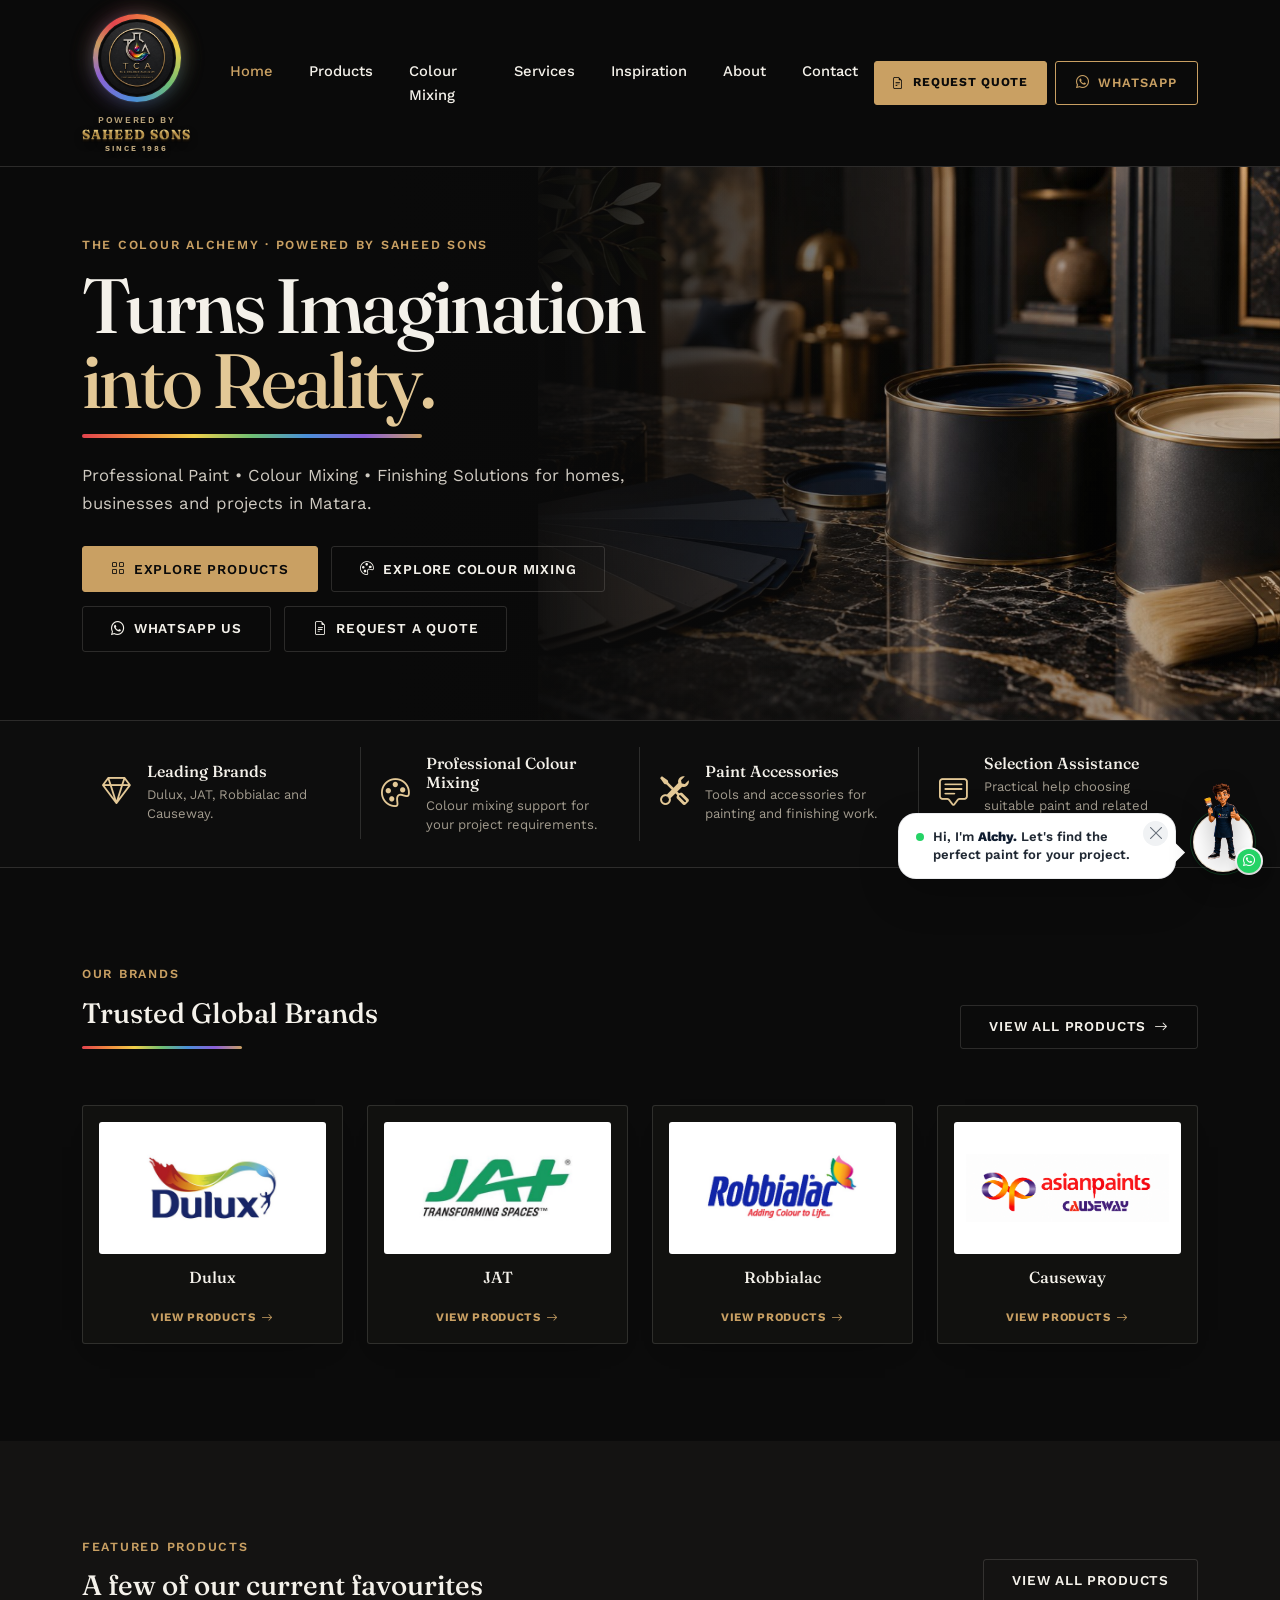
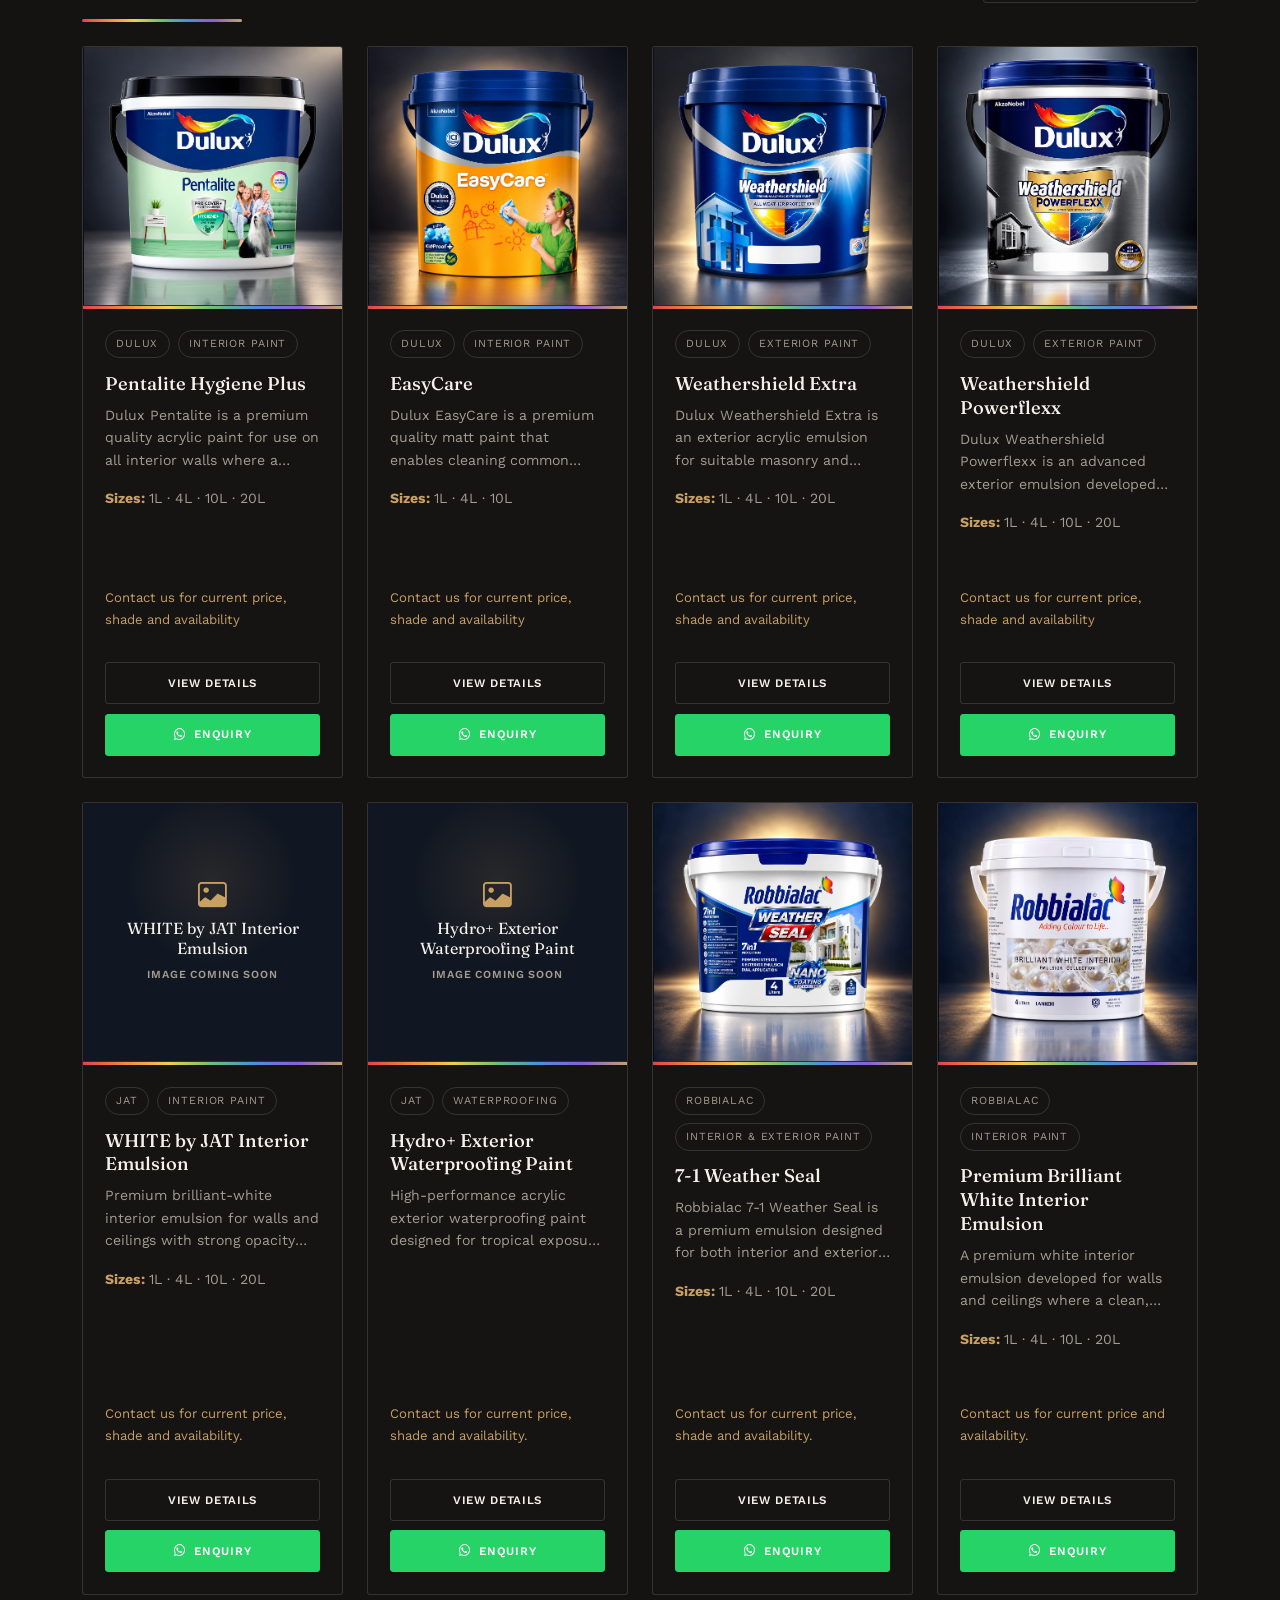
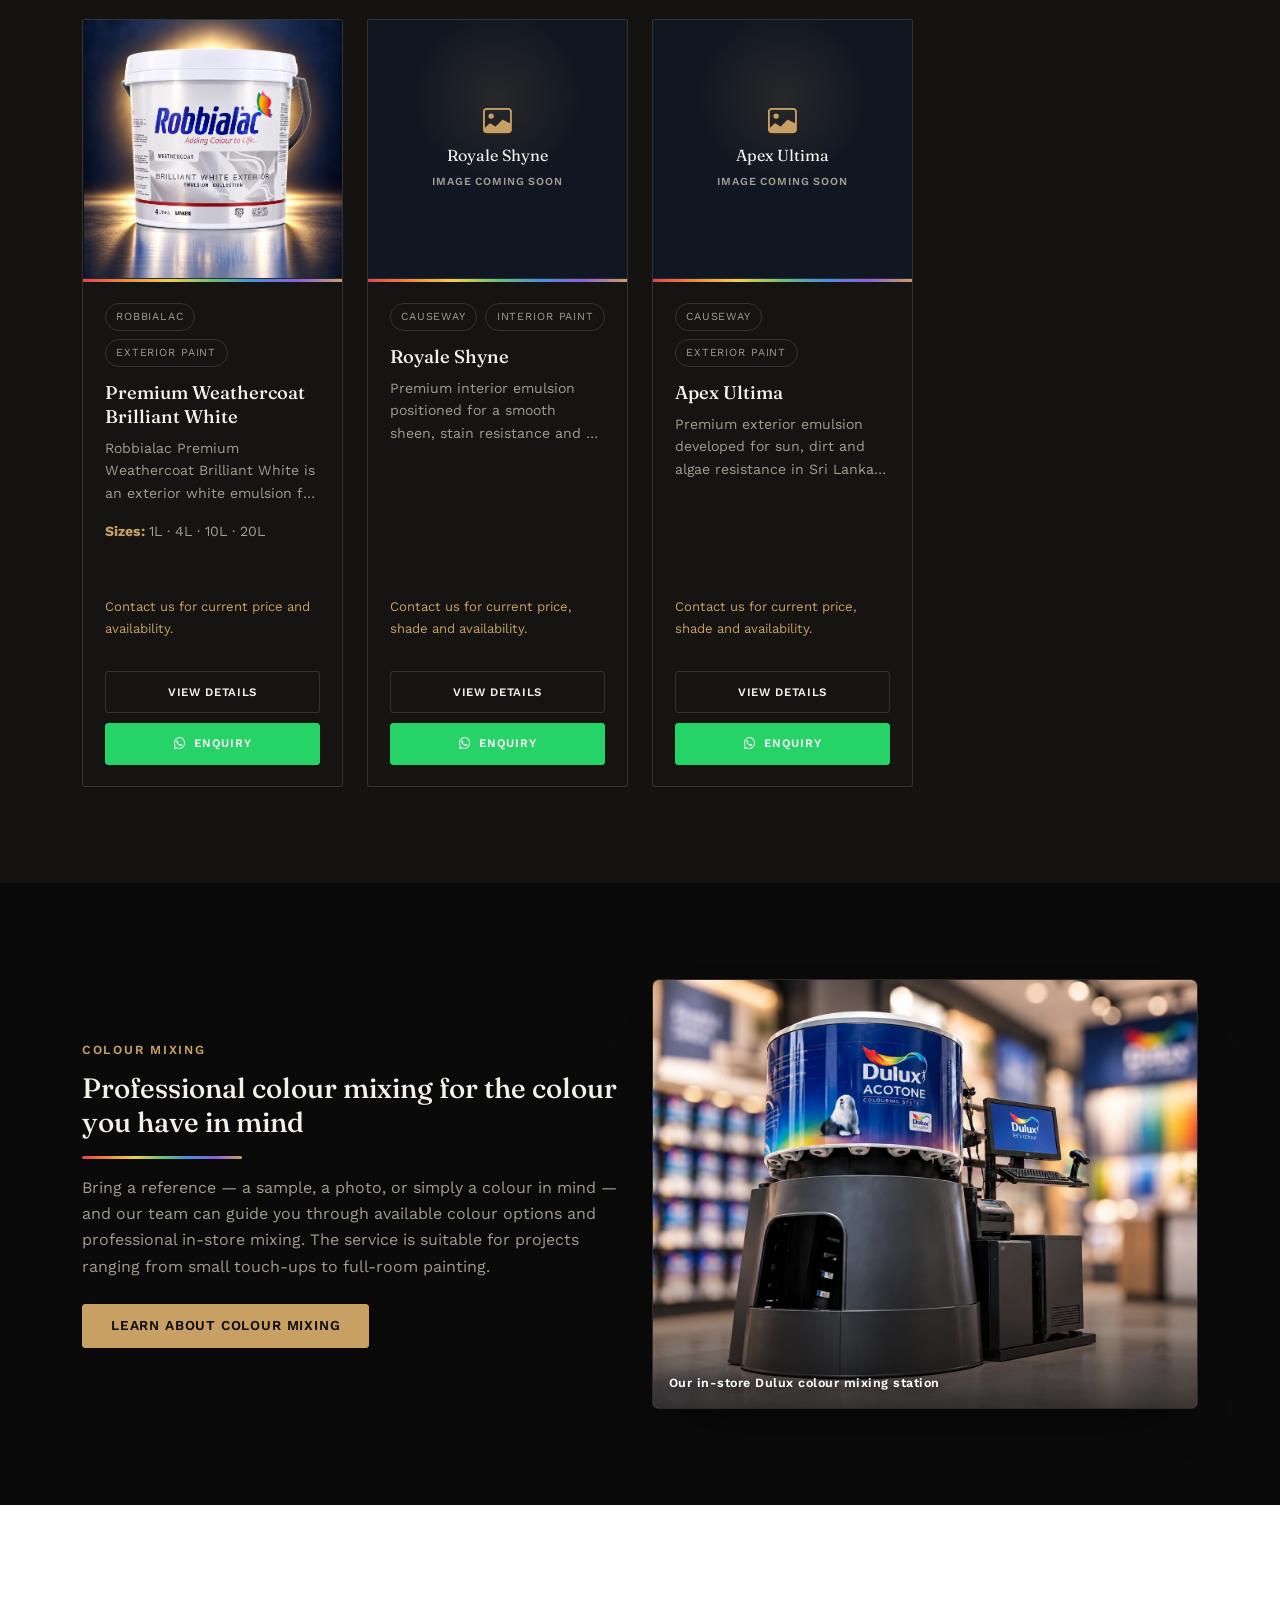
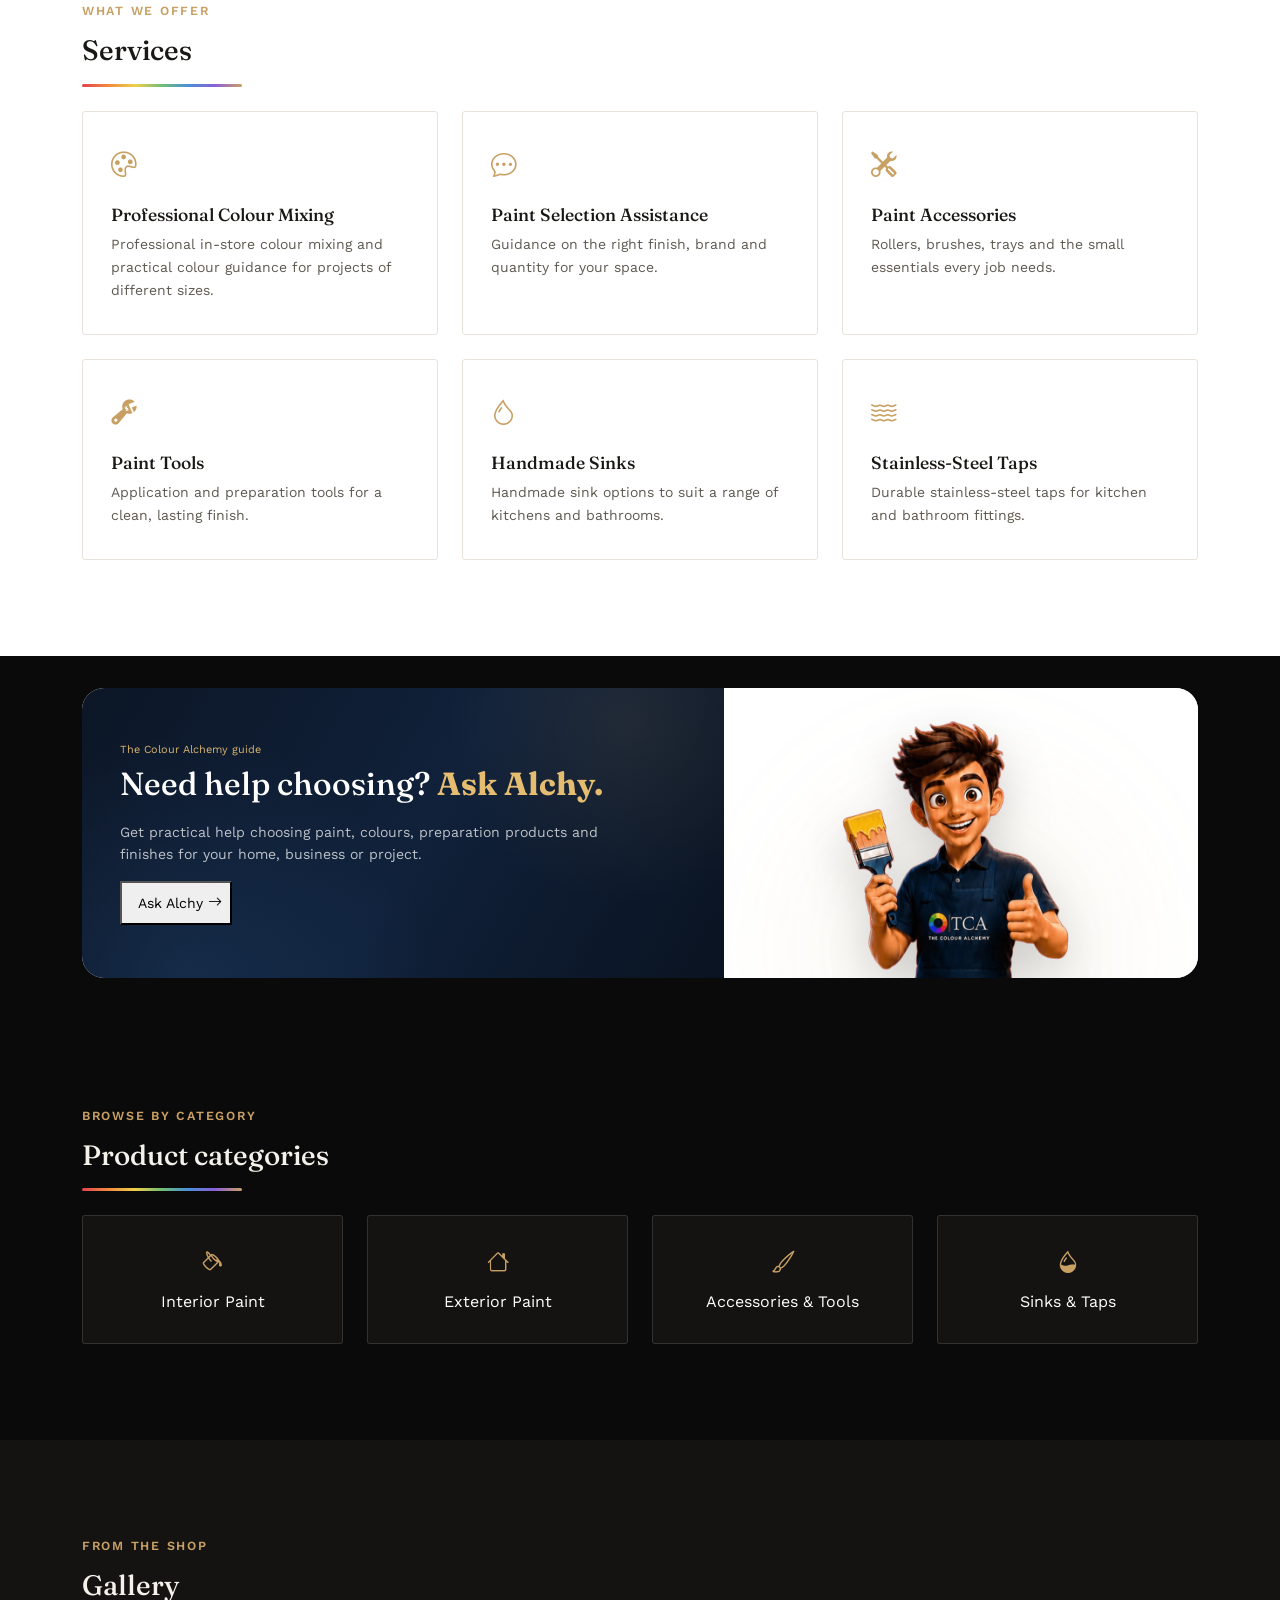
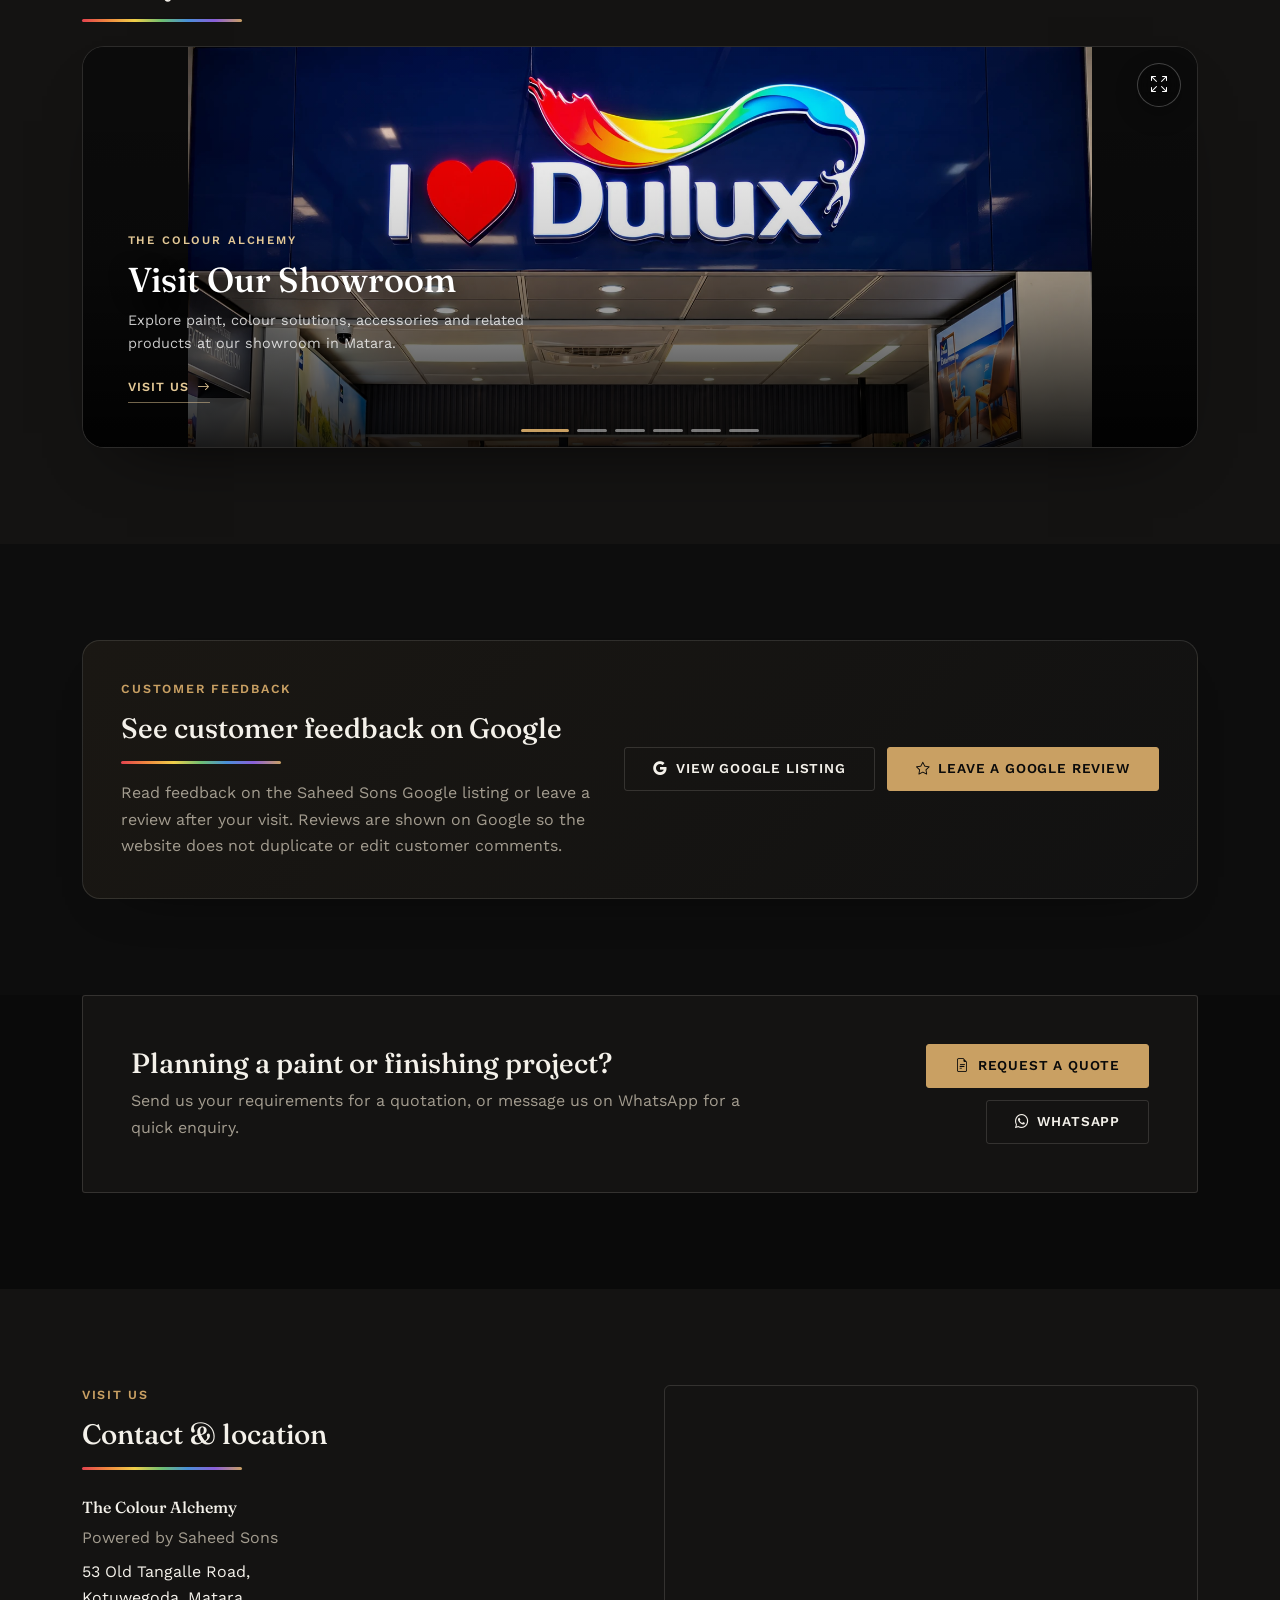
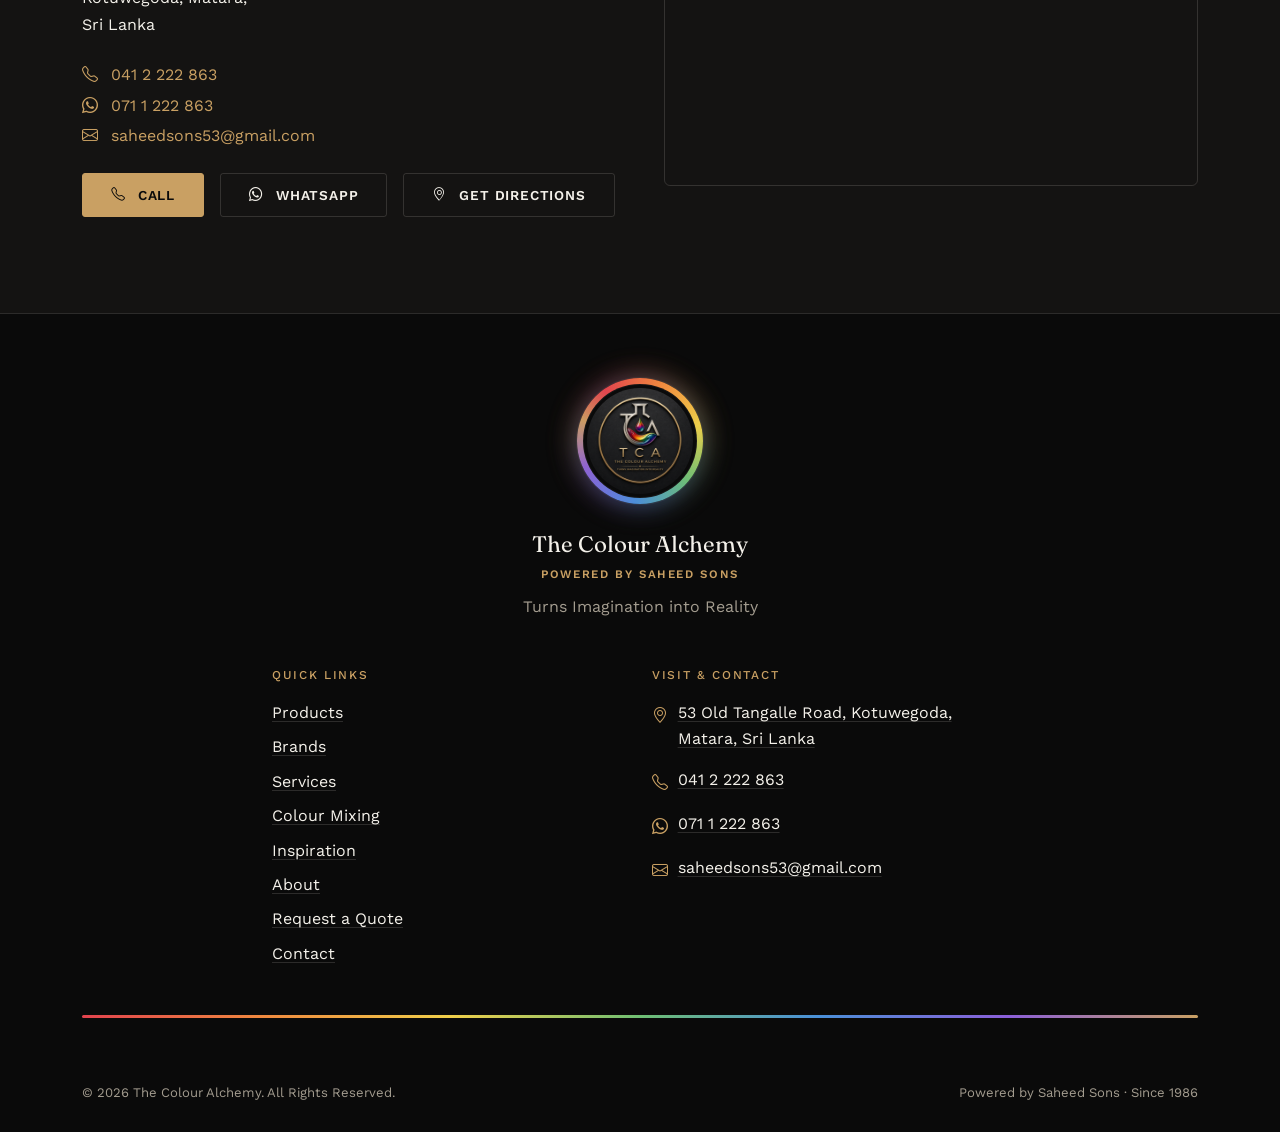
==== commit 760f4dae: "Production final website optimization and QA" ====
--- a/index.html
+++ b/index.html
@@ -10,9 +10,9 @@
     content="width=device-width, initial-scale=1.0"
   >
 
-  <title>The Colour Alchemy | Paint Shop & Colour Mixing in Matara</title>
-
-  <meta name="description" content="The Colour Alchemy in Kotuwegoda, Matara offers professional colour mixing, Dulux, JAT, Robbialac and Causeway paints, paint accessories, tools, handmade sinks and stainless-steel taps.">
+  <title>The Colour Alchemy | Professional Colour Mixing & Paint Shop in Matara</title>
+
+  <meta name="description" content="The Colour Alchemy in Kotuwegoda, Matara offers professional colour mixing, paint and colour selection, Dulux, JAT, Robbialac and Causeway paints, accessories, tools, handmade sinks and stainless-steel taps.">
 
   <link
     rel="canonical"
@@ -27,21 +27,14 @@
     content="website"
   >
 
-  <meta
-    property="og:title"
-    content="The Colour Alchemy | Paint & Colour Mixing Shop in Matara"
-  >
-
-  <meta
-    property="og:description"
-    content="Professional paint and colour solutions in Kotuwegoda, Matara — Dulux, JAT, Robbialac, Causeway and professional colour mixing."
-  >
+  <meta property="og:title" content="The Colour Alchemy | Professional Colour Mixing & Paint Shop in Matara">
+
+  <meta property="og:description" content="The Colour Alchemy in Kotuwegoda, Matara offers professional colour mixing, paint and colour selection, Dulux, JAT, Robbialac and Causeway paints, accessories, tools, handmade sinks and stainless-steel taps.">
 
   <meta
     property="og:image"
     content="https://thecolouralchemy.github.io/the-colour-alchemy-website/assets/img/logo/logo-web.png"
   >
-  <meta property="og:image:alt" content="The Colour Alchemy logo">
 
   <meta
     property="og:url"
@@ -102,684 +95,7 @@
 
 
 
-  <!-- =====================================================
-       GOOGLE REVIEWS STYLES
-       ===================================================== -->
-
-  <style>
-
-    .google-reviews-section {
-      position: relative;
-      overflow: hidden;
-
-      background:
-        radial-gradient(
-          circle at 50% 0%,
-          rgba(196, 151, 65, 0.14),
-          transparent 42%
-        ),
-        #0d0d0d;
-    }
-
-
-    .google-reviews-section::before {
-      content: "";
-
-      position: absolute;
-
-      width: 600px;
-      height: 600px;
-
-      top: -430px;
-      left: 50%;
-
-      transform: translateX(-50%);
-
-      border-radius: 50%;
-
-      background:
-        rgba(196, 151, 65, 0.12);
-
-      filter: blur(100px);
-
-      pointer-events: none;
-    }
-
-
-    .google-reviews-section .container {
-      position: relative;
-      z-index: 2;
-    }
-
-
-    .google-review-heading {
-      max-width: 730px;
-
-      margin-left: auto;
-      margin-right: auto;
-    }
-
-
-    .google-review-heading p {
-      max-width: 600px;
-
-      margin-left: auto;
-      margin-right: auto;
-
-      color:
-        var(
-          --color-text-muted,
-          rgba(255, 255, 255, 0.63)
-        );
-    }
-
-
-
-    /* Google badge */
-
-    .google-review-badge {
-      display: inline-flex;
-
-      align-items: center;
-
-      gap: 0.55rem;
-
-      margin-top: 1.1rem;
-
-      padding:
-        0.5rem
-        0.9rem;
-
-      border:
-        1px solid
-        rgba(255, 255, 255, 0.10);
-
-      border-radius: 999px;
-
-      background:
-        rgba(255, 255, 255, 0.035);
-
-      color:
-        rgba(255, 255, 255, 0.76);
-
-      font-size: 0.82rem;
-    }
-
-
-    .google-review-badge i {
-      color: #ffffff;
-    }
-
-
-
-    /* Main carousel */
-
-    #googleReviewsCarousel {
-      position: relative;
-
-      max-width: 960px;
-
-      margin:
-        0 auto;
-
-      padding:
-        0.8rem
-        4.4rem
-        0;
-    }
-
-
-
-    /* Review card */
-
-    .google-review-card {
-      position: relative;
-
-      display: flex;
-
-      flex-direction: column;
-
-      justify-content: space-between;
-
-      width: 100%;
-
-      min-height: 315px;
-
-      padding:
-        clamp(
-          1.45rem,
-          3vw,
-          2.35rem
-        );
-
-      border:
-        1px solid
-        rgba(255, 255, 255, 0.09);
-
-      border-radius: 24px;
-
-      background:
-        linear-gradient(
-          145deg,
-          rgba(255, 255, 255, 0.06),
-          rgba(255, 255, 255, 0.018)
-        );
-
-      box-shadow:
-        0 22px 70px
-        rgba(0, 0, 0, 0.32);
-
-      overflow: hidden;
-
-      transition:
-        transform 0.35s ease,
-        border-color 0.35s ease,
-        box-shadow 0.35s ease;
-    }
-
-
-    .google-review-card::before {
-      content: "";
-
-      position: absolute;
-
-      top: 0;
-      left: 0;
-
-      width: 100%;
-      height: 2px;
-
-      background:
-        linear-gradient(
-          90deg,
-          transparent,
-          #c49741,
-          #e0b55f,
-          transparent
-        );
-
-      opacity: 0.8;
-    }
-
-
-    .google-review-card:hover {
-      transform:
-        translateY(-5px);
-
-      border-color:
-        rgba(196, 151, 65, 0.40);
-
-      box-shadow:
-        0 28px 80px
-        rgba(0, 0, 0, 0.40);
-    }
-
-
-
-    /* Customer details */
-
-    .google-review-top {
-      display: flex;
-
-      align-items: center;
-
-      gap: 1rem;
-
-      margin-bottom: 1.35rem;
-    }
-
-
-    .google-review-avatar {
-      width: 56px;
-      height: 56px;
-
-      flex:
-        0 0 56px;
-
-      display: grid;
-
-      place-items: center;
-
-      border-radius: 50%;
-
-      background:
-        linear-gradient(
-          135deg,
-          #e2b65e,
-          #8c6828
-        );
-
-      color: #111111;
-
-      font-weight: 700;
-
-      font-size: 1.1rem;
-
-      box-shadow:
-        0 8px 24px
-        rgba(0, 0, 0, 0.28);
-    }
-
-
-    .google-review-name {
-      margin:
-        0
-        0
-        0.2rem;
-
-      color: #ffffff;
-
-      font-size: 1.02rem;
-
-      font-weight: 600;
-    }
-
-
-    .google-review-meta {
-      display: flex;
-
-      align-items: center;
-
-      flex-wrap: wrap;
-
-      gap:
-        0.35rem
-        0.7rem;
-    }
-
-
-    .google-review-stars {
-      color: #fbbc04;
-
-      letter-spacing: 0.075em;
-
-      font-size: 0.83rem;
-    }
-
-
-    .google-review-date {
-      color:
-        rgba(255, 255, 255, 0.46);
-
-      font-size: 0.75rem;
-    }
-
-
-
-    /* Review text */
-
-    .google-review-text {
-      margin: 0;
-
-      color:
-        rgba(255, 255, 255, 0.79);
-
-      font-size:
-        clamp(
-          0.94rem,
-          1.2vw,
-          1.05rem
-        );
-
-      line-height: 1.8;
-    }
-
-
-    .google-review-text.is-collapsible:not(.is-expanded) {
-      display: -webkit-box;
-
-      -webkit-box-orient: vertical;
-
-      -webkit-line-clamp: 6;
-
-      overflow: hidden;
-    }
-
-
-
-    /* Read more */
-
-    .google-review-read-more {
-      display: inline-flex;
-
-      align-items: center;
-
-      gap: 0.4rem;
-
-      width: fit-content;
-
-      margin-top: 0.9rem;
-
-      padding: 0;
-
-      border: 0;
-
-      background: transparent;
-
-      color: #d3a552;
-
-      font-size: 0.82rem;
-
-      font-weight: 600;
-
-      cursor: pointer;
-
-      transition:
-        color 0.2s ease;
-    }
-
-
-    .google-review-read-more:hover {
-      color: #f0c676;
-    }
-
-
-    .google-review-read-more::after {
-      content: "\F282";
-
-      font-family:
-        "bootstrap-icons";
-
-      font-size: 0.72rem;
-
-      transition:
-        transform 0.2s ease;
-    }
-
-
-    .google-review-read-more[aria-expanded="true"]::after {
-      transform:
-        rotate(180deg);
-    }
-
-
-
-    /* Footer inside review card */
-
-    .google-review-footer {
-      display: flex;
-
-      align-items: center;
-
-      justify-content: space-between;
-
-      flex-wrap: wrap;
-
-      gap: 0.8rem;
-
-      margin-top: 1.6rem;
-
-      padding-top: 1.1rem;
-
-      border-top:
-        1px solid
-        rgba(255, 255, 255, 0.07);
-
-      color:
-        rgba(255, 255, 255, 0.46);
-
-      font-size: 0.76rem;
-    }
-
-
-    .google-review-source {
-      display: inline-flex;
-
-      align-items: center;
-
-      gap: 0.5rem;
-    }
-
-
-    .google-review-source i {
-      color: #ffffff;
-    }
-
-
-
-    /* Arrows */
-
-    .google-review-control {
-      width: 46px;
-
-      opacity: 1;
-    }
-
-
-    .google-review-control-icon {
-      display: grid;
-
-      place-items: center;
-
-      width: 44px;
-      height: 44px;
-
-      border:
-        1px solid
-        rgba(196, 151, 65, 0.42);
-
-      border-radius: 50%;
-
-      background:
-        rgba(8, 8, 8, 0.86);
-
-      color: #d5a850;
-
-      backdrop-filter:
-        blur(12px);
-
-      transition:
-        transform 0.25s ease,
-        background 0.25s ease,
-        color 0.25s ease;
-    }
-
-
-    .google-review-control:hover
-    .google-review-control-icon {
-      transform:
-        scale(1.06);
-
-      background:
-        #c49741;
-
-      color: #111111;
-    }
-
-
-
-    /* Indicators */
-
-    .google-review-indicators {
-      position: static;
-
-      margin:
-        1.4rem
-        0
-        0;
-    }
-
-
-    .google-review-indicators
-    [data-bs-target] {
-      width: 22px;
-      height: 3px;
-
-      margin:
-        0
-        4px;
-
-      border: 0;
-
-      border-radius: 99px;
-
-      background:
-        rgba(255, 255, 255, 0.24);
-
-      opacity: 1;
-    }
-
-
-    .google-review-indicators
-    .active {
-      background:
-        #c49741;
-    }
-
-
-
-    /* Google review buttons */
-
-    .google-review-actions {
-      display: flex;
-
-      justify-content: center;
-
-      flex-wrap: wrap;
-
-      gap: 0.85rem;
-
-      margin-top: 2rem;
-    }
-
-
-    .btn-google-review {
-      display: inline-flex;
-
-      align-items: center;
-
-      justify-content: center;
-
-      gap: 0.55rem;
-
-      min-height: 46px;
-
-      padding:
-        0.72rem
-        1.25rem;
-
-      border:
-        1px solid
-        #c49741;
-
-      border-radius: 8px;
-
-      background:
-        #c49741;
-
-      color: #101010;
-
-      font-weight: 600;
-
-      text-decoration: none;
-
-      transition:
-        transform 0.2s ease,
-        background 0.2s ease,
-        border-color 0.2s ease;
-    }
-
-
-    .btn-google-review:hover {
-      transform:
-        translateY(-2px);
-
-      background:
-        #d7ae58;
-
-      border-color:
-        #d7ae58;
-
-      color:
-        #101010;
-    }
-
-
-
-    /* Mobile */
-
-    @media (max-width: 767.98px) {
-
-      #googleReviewsCarousel {
-        padding:
-          0.3rem
-          1.45rem
-          0;
-      }
-
-
-      .google-review-card {
-        min-height: 330px;
-
-        padding: 1.3rem;
-
-        border-radius: 18px;
-      }
-
-
-      .google-review-avatar {
-        width: 48px;
-        height: 48px;
-
-        flex-basis: 48px;
-      }
-
-
-      .google-review-control {
-        width: 34px;
-      }
-
-
-      .google-review-control-icon {
-        width: 34px;
-        height: 34px;
-
-        font-size: 0.8rem;
-      }
-
-
-      .google-review-actions
-      .btn-alchemy-outline,
-
-      .google-review-actions
-      .btn-google-review {
-        width:
-          min(
-            100%,
-            310px
-          );
-
-        justify-content: center;
-      }
-
-
-      .google-review-footer {
-        align-items:
-          flex-start;
-
-        flex-direction:
-          column;
-      }
-
-    }
-
-
-
-    @media (prefers-reduced-motion: reduce) {
-
-      .google-review-card,
-
-      .google-review-control-icon,
-
-      .btn-google-review,
-
-      .google-review-read-more {
-        transition: none;
-      }
-
-    }
-
-  </style>
+
 
 
 
@@ -844,8 +160,7 @@
           <span class="brand-mark">
             <img
               src="assets/img/logo/logo-web.png"
-              alt="The Colour Alchemy logo"
-             decoding="async">
+              alt="The Colour Alchemy logo" width="240" height="240" decoding="async">
           </span>
 
           <span class="brand-heritage">
@@ -880,7 +195,7 @@
               aria-hidden="true"
             ></i>
 
-            Get Quote
+            Request Quote
 
           </a>
 
@@ -968,24 +283,24 @@
 
               <a
                 class="nav-link"
+                data-page="colour-mixing.html"
+                href="colour-mixing.html"
+              >
+                Colour Mixing
+              </a>
+
+            </li>
+
+
+
+            <li class="nav-item">
+
+              <a
+                class="nav-link"
                 data-page="services.html"
                 href="services.html"
               >
                 Services
-              </a>
-
-            </li>
-
-
-
-            <li class="nav-item">
-
-              <a
-                class="nav-link"
-                data-page="colour-mixing.html"
-                href="colour-mixing.html"
-              >
-                Colour Mixing
               </a>
 
             </li>
@@ -1035,7 +350,7 @@
                   aria-hidden="true"
                 ></i>
 
-                Get a Quote
+                Request a Quote
 
               </a>
 
@@ -1105,12 +420,11 @@
 
         <img
           class="home-hero-slide is-active"
-          src="assets/img/hero/slides/hero-slide-01.jpg" fetchpriority="high"
+          src="assets/img/hero/slides/hero-slide-01.jpg"
           alt=""
           width="1600"
           height="900"
-          fetchpriority="high"
-         decoding="async">
+          fetchpriority="high" decoding="async">
 
 
         <img
@@ -1296,6 +610,21 @@
 
 
             <a
+              href="colour-mixing.html"
+              class="btn-alchemy-outline"
+            >
+
+              <i
+                class="bi bi-palette"
+                aria-hidden="true"
+              ></i>
+
+              Explore Colour Mixing
+
+            </a>
+
+
+            <a
               href="#"
               class="btn-alchemy-outline"
               data-whatsapp-msg="Hi, I'd like to know more about The Colour Alchemy."
@@ -1306,7 +635,22 @@
                 aria-hidden="true"
               ></i>
 
-              Chat on WhatsApp
+              WhatsApp Us
+
+            </a>
+
+
+            <a
+              href="quotation.html"
+              class="btn-alchemy-outline"
+            >
+
+              <i
+                class="bi bi-file-earmark-text"
+                aria-hidden="true"
+              ></i>
+
+              Request a Quote
 
             </a>
 
@@ -1361,7 +705,7 @@
               <div>
 
                 <h2>
-                  Paint Brands
+                  Leading Brands
                 </h2>
 
                 <p>
@@ -1531,7 +875,7 @@
             <h2
               class="h3 mb-2"
             >
-              Brands We Carry
+              Trusted Global Brands
             </h2>
 
 
@@ -1591,8 +935,7 @@
                   src="assets/img/brands/dulux.jpg"
                   alt="Dulux logo"
                   class="brand-logo-img"
-                  loading="lazy"
-                 decoding="async">
+                  loading="lazy" width="900" height="420" decoding="async">
 
               </div>
 
@@ -1644,8 +987,7 @@
                   src="assets/img/brands/jat.jpg"
                   alt="JAT logo"
                   class="brand-logo-img"
-                  loading="lazy"
-                 decoding="async">
+                  loading="lazy" width="900" height="420" decoding="async">
 
               </div>
 
@@ -1697,8 +1039,7 @@
                   src="assets/img/brands/robbialac.jpg"
                   alt="Robbialac logo"
                   class="brand-logo-img"
-                  loading="lazy"
-                 decoding="async">
+                  loading="lazy" width="900" height="420" decoding="async">
 
               </div>
 
@@ -1750,8 +1091,7 @@
                   src="assets/img/brands/causeway.png"
                   alt="Causeway logo"
                   class="brand-logo-img"
-                  loading="lazy"
-                 decoding="async">
+                  loading="lazy" width="2172" height="724" decoding="async">
 
               </div>
 
@@ -1944,10 +1284,9 @@
 
 
               <img
-                src="assets/img/showroom/colour-mixing-station.png"
+                src="assets/img/showroom/colour-mixing-station.webp"
                 alt="Dulux colour mixing station at The Colour Alchemy in Matara"
-                loading="lazy"
-               decoding="async">
+                loading="lazy" width="1448" height="1086" decoding="async">
 
 
               <figcaption>
@@ -2244,7 +1583,7 @@
                src="assets/img/whatsapp/tca-cartoon-boy-banner.png"
                alt="Alchy - The Colour Alchemy assistant"
                class="alchy-guide-mascot"
-            / decoding="async">
+            / width="578" height="620" loading="lazy" decoding="async">
         </div>
 
         </div>
@@ -2504,7 +1843,7 @@
           type="button"
           data-bs-target="#showroomGallery"
           data-bs-slide-to="5"
-          aria-label="Recognition award"
+          aria-label="Recognition display"
         ></button>
 
       </div>
@@ -2527,19 +1866,18 @@
           <div class="gallery-slide">
 
             <img
-              src="assets/img/showroom/shopfront.png"
+              src="assets/img/showroom/shopfront.webp"
               class="d-block w-100 showroom-slide-image"
               alt="The Colour Alchemy showroom in Kotuwegoda, Matara"
               width="1600"
-              height="900"
-             decoding="async" loading="lazy">
+              height="900" loading="lazy" decoding="async">
 
             <button
               type="button"
               class="gallery-lightbox-trigger"
               data-bs-toggle="modal"
               data-bs-target="#galleryLightbox"
-              data-gallery-src="assets/img/showroom/shopfront.png"
+              data-gallery-src="assets/img/showroom/shopfront.webp"
               data-gallery-alt="The Colour Alchemy showroom in Kotuwegoda, Matara"
               data-gallery-caption="The Colour Alchemy showroom in Kotuwegoda, Matara"
               aria-label="Open this gallery image larger"
@@ -2598,7 +1936,7 @@
           <div class="gallery-slide">
 
             <img
-              src="assets/img/showroom/colour-mixing-station.png"
+              src="assets/img/showroom/colour-mixing-station.webp"
               class="d-block w-100 showroom-slide-image"
               alt="Professional Dulux colour mixing station at The Colour Alchemy"
               width="1600"
@@ -2612,7 +1950,7 @@
               class="gallery-lightbox-trigger"
               data-bs-toggle="modal"
               data-bs-target="#galleryLightbox"
-              data-gallery-src="assets/img/showroom/colour-mixing-station.png"
+              data-gallery-src="assets/img/showroom/colour-mixing-station.webp"
               data-gallery-alt="Professional Dulux colour mixing station at The Colour Alchemy"
               data-gallery-caption="Professional Dulux colour mixing station at The Colour Alchemy"
               aria-label="Open this gallery image larger"
@@ -2671,7 +2009,7 @@
           <div class="gallery-slide">
 
             <img
-              src="assets/img/showroom/gallery-03.jpeg"
+              src="assets/img/showroom/gallery-03.webp"
               class="d-block w-100 showroom-slide-image"
               alt="Paint and colour products at The Colour Alchemy showroom in Matara"
               width="1600"
@@ -2685,7 +2023,7 @@
               class="gallery-lightbox-trigger"
               data-bs-toggle="modal"
               data-bs-target="#galleryLightbox"
-              data-gallery-src="assets/img/showroom/gallery-03.jpeg"
+              data-gallery-src="assets/img/showroom/gallery-03.webp"
               data-gallery-alt="Paint and colour products at The Colour Alchemy showroom in Matara"
               data-gallery-caption="Paint and colour products at The Colour Alchemy showroom in Matara"
               aria-label="Open this gallery image larger"
@@ -2744,7 +2082,7 @@
           <div class="gallery-slide">
 
             <img
-              src="assets/img/showroom/gallery-04.jpeg"
+              src="assets/img/showroom/gallery-04.webp"
               class="d-block w-100 showroom-slide-image"
               alt="The Colour Alchemy paint showroom and product collection"
               width="1600"
@@ -2758,7 +2096,7 @@
               class="gallery-lightbox-trigger"
               data-bs-toggle="modal"
               data-bs-target="#galleryLightbox"
-              data-gallery-src="assets/img/showroom/gallery-04.jpeg"
+              data-gallery-src="assets/img/showroom/gallery-04.webp"
               data-gallery-alt="The Colour Alchemy paint showroom and product collection"
               data-gallery-caption="The Colour Alchemy paint showroom and product collection"
               aria-label="Open this gallery image larger"
@@ -2817,7 +2155,7 @@
           <div class="gallery-slide">
 
             <img
-              src="assets/img/showroom/gallery-05.jpeg"
+              src="assets/img/showroom/gallery-05.webp"
               class="d-block w-100 showroom-slide-image"
               alt="The Colour Alchemy professional paint and colour solutions"
               width="1600"
@@ -2831,7 +2169,7 @@
               class="gallery-lightbox-trigger"
               data-bs-toggle="modal"
               data-bs-target="#galleryLightbox"
-              data-gallery-src="assets/img/showroom/gallery-05.jpeg"
+              data-gallery-src="assets/img/showroom/gallery-05.webp"
               data-gallery-alt="The Colour Alchemy professional paint and colour solutions"
               data-gallery-caption="The Colour Alchemy professional paint and colour solutions"
               aria-label="Open this gallery image larger"
@@ -2891,7 +2229,7 @@
             <img
               src="assets/img/showroom/recognition-award.webp"
               class="d-block w-100 showroom-slide-image"
-              alt="Recognition award displayed by Saheed Sons in Matara"
+              alt="Recognition display at Saheed Sons in Matara"
               width="1086"
               height="1448"
               loading="lazy"
@@ -2904,7 +2242,7 @@
               data-bs-toggle="modal"
               data-bs-target="#galleryLightbox"
               data-gallery-src="assets/img/showroom/recognition-award.webp"
-              data-gallery-alt="Recognition award displayed by Saheed Sons in Matara"
+              data-gallery-alt="Recognition display at Saheed Sons in Matara"
               data-gallery-caption="Recognition connected with the colour-mixing work of Saheed Sons in Matara."
               aria-label="Open recognition award image larger"
             >
@@ -2994,7 +2332,7 @@
           alt=""
           width="1600"
           height="1200"
-         decoding="async" loading="lazy">
+        >
       </div>
 
       <div class="gallery-lightbox-copy">
@@ -3007,205 +2345,48 @@
 </div>
 
     <!-- =====================================================
-         10. GOOGLE REVIEWS
+         10. CUSTOMER FEEDBACK
          ===================================================== -->
 
     <section
-      class="section google-reviews-section"
+      class="section google-feedback-section"
       id="google-reviews"
-      aria-labelledby="google-reviews-title"
+      aria-labelledby="google-feedback-title"
     >
-
-
       <div class="container">
-
-
-        <div
-          class="google-review-heading text-center mb-4"
-        >
-
-
-          <span
-            class="section-kicker"
-          >
-            Customer experiences
-          </span>
-
-
-          <h2
-            class="h3 mb-2"
-            id="google-reviews-title"
-          >
-            What Our Customers Say
-          </h2>
-
-
-          <div
-            class="spectrum-bar spectrum-sm mx-auto mb-3"
-            aria-hidden="true"
-          ></div>
-
-
-          <p class="mb-0">
-
-            Customer feedback displayed from the Saheed Sons Google listing.
-
-          </p>
-
-
-          <div
-            class="google-review-badge"
-          >
-
-            <i
-              class="bi bi-google"
-              aria-hidden="true"
-            ></i>
-
-            <span>
-              Google Reviews
-            </span>
-
-          </div>
-
-
+        <div class="google-feedback-card">
+          <div>
+            <span class="section-kicker">Customer feedback</span>
+            <h2 class="h3 mb-2" id="google-feedback-title">See customer feedback on Google</h2>
+            <div class="spectrum-bar spectrum-sm mb-3" aria-hidden="true"></div>
+            <p class="mb-0">
+              Read feedback on the Saheed Sons Google listing or leave a review after your visit.
+              Reviews are shown on Google so the website does not duplicate or edit customer comments.
+            </p>
+          </div>
+          <div class="google-feedback-actions">
+            <a
+              href="https://www.google.com/maps/search/?api=1&query=Saheed+Sons+53+Old+Tangalle+Road+Matara+Sri+Lanka"
+              target="_blank"
+              rel="noopener noreferrer"
+              class="btn-alchemy-outline"
+            >
+              <i class="bi bi-google" aria-hidden="true"></i>
+              View Google Listing
+            </a>
+            <a
+              href="https://g.page/r/CdhkRAXPM4owEBM/review"
+              target="_blank"
+              rel="noopener noreferrer"
+              class="btn-alchemy-primary"
+            >
+              <i class="bi bi-star" aria-hidden="true"></i>
+              Leave a Google Review
+            </a>
+          </div>
         </div>
-
-
-
-
-        <div
-          id="googleReviewsCarousel"
-          class="carousel slide"
-          data-bs-interval="5500"
-          data-bs-pause="hover"
-          data-bs-touch="true"
-          aria-label="Google customer reviews"
-        >
-
-
-          <div
-            class="carousel-inner"
-            id="googleReviewsCarouselInner"
-          ></div>
-
-
-
-
-          <button
-            class="carousel-control-prev google-review-control"
-            type="button"
-            data-bs-target="#googleReviewsCarousel"
-            data-bs-slide="prev"
-            aria-label="Previous review"
-          >
-
-
-            <span
-              class="google-review-control-icon"
-            >
-
-              <i
-                class="bi bi-chevron-left"
-                aria-hidden="true"
-              ></i>
-
-            </span>
-
-
-          </button>
-
-
-
-
-          <button
-            class="carousel-control-next google-review-control"
-            type="button"
-            data-bs-target="#googleReviewsCarousel"
-            data-bs-slide="next"
-            aria-label="Next review"
-          >
-
-
-            <span
-              class="google-review-control-icon"
-            >
-
-              <i
-                class="bi bi-chevron-right"
-                aria-hidden="true"
-              ></i>
-
-            </span>
-
-
-          </button>
-
-
-
-
-          <div
-            class="carousel-indicators google-review-indicators"
-            id="googleReviewsIndicators"
-          ></div>
-
-
-        </div>
-
-
-
-
-        <div
-          class="google-review-actions"
-        >
-
-
-          <a
-            href="https://www.google.com/maps/search/?api=1&query=Saheed+Sons+Matara+Sri+Lanka"
-            target="_blank"
-            rel="noopener noreferrer"
-            class="btn-alchemy-outline"
-          >
-
-            <i
-              class="bi bi-google"
-              aria-hidden="true"
-            ></i>
-
-            View on Google
-
-          </a>
-
-
-
-
-          <a
-            href="https://g.page/r/CdhkRAXPM4owEBM/review"
-            target="_blank"
-            rel="noopener noreferrer"
-            class="btn-google-review"
-          >
-
-            <i
-              class="bi bi-star-fill"
-              aria-hidden="true"
-            ></i>
-
-            Leave a Google Review
-
-          </a>
-
-
-        </div>
-
-
       </div>
-
-
     </section>
-
-
-
 
 
     <!-- =====================================================
@@ -3589,8 +2770,7 @@
 
           <img
             src="assets/img/logo/logo-web.png"
-            alt="The Colour Alchemy logo"
-           decoding="async">
+            alt="The Colour Alchemy logo" width="240" height="240" decoding="async">
 
 
         </div>
@@ -3985,591 +3165,7 @@
 
 
 
-  <!-- =====================================================
-       GOOGLE REVIEWS
-       Genuine reviews provided from your Google listing
-       ===================================================== -->
-
-  <script>
-
-
-    const GOOGLE_REVIEWS = [
-
-
-      {
-        name: "Ishan Kankanange",
-
-        rating: 5,
-
-        text:
-          "Highly recommend Saheed Sons for anyone looking for a reliable paint shop in Matara. They have quality products, excellent colour mixing, and knowledgeable staff. I'll definitely shop here again.",
-
-        date:
-          "A month ago"
-      },
-
-
-      {
-        name: "ganupa geesara",
-
-        rating: 5,
-
-        text:
-          "Excellent experience from start to finish. The staff took time to understand what I needed and suggested the right paint and colours for my home. Very satisfied with the service.",
-
-        date:
-          "A month ago"
-      },
-
-
-      {
-        name: "Tharusha",
-
-        rating: 5,
-
-        text:
-          "I had a great experience at Saheed Sons Paint Store. They have a wide range of high-quality paints, including trusted brands, with excellent colour options for homes, offices, and commercial projects. The staff are very friendly, knowledgeable, and always ready to help customers choose the right products. The store is well-organized, clean, and offers genuine products at reasonable prices. Their customer service, product quality, and professional advice make them one of the best paint shops in Matara. Highly recommended for anyone looking for quality paint, home painting solutions, and reliable paint supplies in Matara. Thank you for the excellent service.",
-
-        date:
-          "A month ago"
-      },
-
-
-      {
-        name: "Ishan ku",
-
-        rating: 5,
-
-        text:
-          "Excellent paint shop in Matara. The staff were very friendly and helped me choose the perfect colours for my home. Their Dulux colour mixing service was accurate, and the paint quality was excellent. Highly recommended.",
-
-        date:
-          "A month ago"
-      }
-
-
-    ];
-
-
-
-
-
-    function escapeReviewHtml(value) {
-
-
-      return String(
-        value ?? ""
-      )
-
-        .replace(
-          /&/g,
-          "&amp;"
-        )
-
-        .replace(
-          /</g,
-          "&lt;"
-        )
-
-        .replace(
-          />/g,
-          "&gt;"
-        )
-
-        .replace(
-          /"/g,
-          "&quot;"
-        )
-
-        .replace(
-          /'/g,
-          "&#039;"
-        );
-
-
-    }
-
-
-
-
-
-    function reviewInitial(name) {
-
-
-      const value =
-        String(
-          name || "G"
-        ).trim();
-
-
-      return value
-        ? value
-            .charAt(0)
-            .toUpperCase()
-        : "G";
-
-
-    }
-
-
-
-
-
-    function reviewStars(rating) {
-
-
-      const safeRating =
-        Math.max(
-
-          1,
-
-          Math.min(
-            5,
-            Number(rating) || 5
-          )
-
-        );
-
-
-      return (
-        "★".repeat(
-          safeRating
-        )
-        +
-        "☆".repeat(
-          5 - safeRating
-        )
-      );
-
-
-    }
-
-
-
-
-
-    function setupReviewReadMore() {
-
-
-      document
-        .querySelectorAll(
-          "[data-review-toggle]"
-        )
-        .forEach(
-          (button) => {
-
-
-            button.addEventListener(
-              "click",
-              () => {
-
-
-                const index =
-                  button.getAttribute(
-                    "data-review-toggle"
-                  );
-
-
-                const reviewText =
-                  document.getElementById(
-                    `google-review-text-${index}`
-                  );
-
-
-                if (!reviewText) {
-                  return;
-                }
-
-
-                const expanded =
-                  button.getAttribute(
-                    "aria-expanded"
-                  ) === "true";
-
-
-                button.setAttribute(
-                  "aria-expanded",
-                  String(!expanded)
-                );
-
-
-                reviewText.classList.toggle(
-                  "is-expanded",
-                  !expanded
-                );
-
-
-                button.textContent =
-                  expanded
-                    ? "Read more"
-                    : "Show less";
-
-
-              }
-            );
-
-
-          }
-        );
-
-
-    }
-
-
-
-
-
-    function renderGoogleReviews() {
-
-
-      const carousel =
-        document.getElementById(
-          "googleReviewsCarousel"
-        );
-
-
-      const inner =
-        document.getElementById(
-          "googleReviewsCarouselInner"
-        );
-
-
-      const indicators =
-        document.getElementById(
-          "googleReviewsIndicators"
-        );
-
-
-      if (
-        !carousel
-        ||
-        !inner
-        ||
-        !indicators
-      ) {
-
-        return;
-
-      }
-
-
-
-
-      const reviews =
-        GOOGLE_REVIEWS.filter(
-          (review) =>
-            review
-            &&
-            String(
-              review.name || ""
-            ).trim()
-            &&
-            String(
-              review.text || ""
-            ).trim()
-        );
-
-
-
-
-      inner.innerHTML =
-        reviews.map(
-          (review, index) => {
-
-
-            const name =
-              escapeReviewHtml(
-                review.name
-              );
-
-
-            const reviewText =
-              String(
-                review.text || ""
-              );
-
-
-            const text =
-              escapeReviewHtml(
-                reviewText
-              );
-
-
-            const date =
-              escapeReviewHtml(
-                review.date || ""
-              );
-
-
-            const rating =
-              Math.max(
-                1,
-                Math.min(
-                  5,
-                  Number(
-                    review.rating
-                  ) || 5
-                )
-              );
-
-
-            const stars =
-              reviewStars(
-                rating
-              );
-
-
-            const isLong =
-              reviewText.length > 260;
-
-
-
-
-            return `
-
-              <div
-                class="carousel-item ${index === 0 ? "active" : ""}"
-              >
-
-
-                <article
-                  class="google-review-card"
-                >
-
-
-                  <div>
-
-
-                    <div
-                      class="google-review-top"
-                    >
-
-
-                      <div
-                        class="google-review-avatar"
-                        aria-hidden="true"
-                      >
-
-                        ${
-                          escapeReviewHtml(
-                            reviewInitial(
-                              review.name
-                            )
-                          )
-                        }
-
-                      </div>
-
-
-
-
-                      <div>
-
-
-                        <h3
-                          class="google-review-name"
-                        >
-                          ${name}
-                        </h3>
-
-
-
-                        <div
-                          class="google-review-meta"
-                        >
-
-
-                          <span
-                            class="google-review-stars"
-                            aria-label="${rating} out of 5 stars"
-                          >
-                            ${stars}
-                          </span>
-
-
-                          ${
-                            date
-                              ?
-                              `
-                                <span
-                                  class="google-review-date"
-                                >
-                                  ${date}
-                                </span>
-                              `
-                              :
-                              ""
-                          }
-
-
-                        </div>
-
-
-                      </div>
-
-
-                    </div>
-
-
-
-
-                    <p
-                      id="google-review-text-${index}"
-                      class="google-review-text ${
-                        isLong
-                          ? "is-collapsible"
-                          : ""
-                      }"
-                    >
-                      “${text}”
-                    </p>
-
-
-
-
-                    ${
-                      isLong
-                        ?
-                        `
-                          <button
-                            type="button"
-                            class="google-review-read-more"
-                            data-review-toggle="${index}"
-                            aria-expanded="false"
-                            aria-controls="google-review-text-${index}"
-                          >
-                            Read more
-                          </button>
-                        `
-                        :
-                        ""
-                    }
-
-
-                  </div>
-
-
-
-
-                  <div
-                    class="google-review-footer"
-                  >
-
-
-                    <span
-                      class="google-review-source"
-                    >
-
-                      <i
-                        class="bi bi-google"
-                        aria-hidden="true"
-                      ></i>
-
-                      Google Review
-
-                    </span>
-
-
-
-                    <span>
-                      Saheed Sons
-                    </span>
-
-
-                  </div>
-
-
-                </article>
-
-
-              </div>
-
-            `;
-
-
-          }
-
-        ).join("");
-
-
-
-
-      indicators.innerHTML =
-        reviews.map(
-          (review, index) => {
-
-
-            return `
-
-              <button
-                type="button"
-                data-bs-target="#googleReviewsCarousel"
-                data-bs-slide-to="${index}"
-                class="${index === 0 ? "active" : ""}"
-                ${
-                  index === 0
-                    ? 'aria-current="true"'
-                    : ""
-                }
-                aria-label="Google review ${index + 1}"
-              ></button>
-
-            `;
-
-
-          }
-
-        ).join("");
-
-
-
-
-      setupReviewReadMore();
-
-
-
-
-      if (
-        typeof bootstrap !== "undefined"
-        &&
-        bootstrap.Carousel
-      ) {
-
-
-        bootstrap.Carousel.getOrCreateInstance(
-          carousel,
-          {
-
-            interval: 5500,
-
-            ride: "carousel",
-
-            pause: "hover",
-
-            touch: true,
-
-            wrap: true
-
-          }
-        );
-
-
-      }
-
-
-    }
-
-
-
-
-
-    document.addEventListener(
-      "DOMContentLoaded",
-      renderGoogleReviews
-    );
-
-
-  </script>
+
 
 </body>
 
--- a/assets/css/style.css
+++ b/assets/css/style.css
@@ -3392,680 +3392,6 @@
     margin-right: auto;
   }
 }
-/* =========================================================
-   GOOGLE REVIEWS — PREMIUM SLIDER
-   ========================================================= */
-
-.google-reviews-section {
-  position: relative;
-  overflow: hidden;
-
-  background:
-    radial-gradient(
-      circle at 50% 0%,
-      rgba(196, 151, 65, 0.13),
-      transparent 38%
-    ),
-    #0d0d0d;
-}
-
-
-.google-reviews-section::before {
-  content: "";
-
-  position: absolute;
-
-  width: 560px;
-  height: 560px;
-
-  left: 50%;
-  top: -390px;
-
-  transform: translateX(-50%);
-
-  border-radius: 50%;
-
-  background:
-    rgba(196, 151, 65, 0.10);
-
-  filter: blur(90px);
-
-  pointer-events: none;
-}
-
-
-.google-reviews-section .container {
-  position: relative;
-  z-index: 1;
-}
-
-
-.google-review-heading {
-  max-width: 720px;
-
-  margin-left: auto;
-  margin-right: auto;
-}
-
-
-.google-review-heading p {
-  max-width: 620px;
-
-  margin-left: auto;
-  margin-right: auto;
-
-  color: var(--color-text-muted);
-}
-
-
-.google-review-badge {
-  display: inline-flex;
-
-  align-items: center;
-
-  gap: 0.55rem;
-
-  margin-top: 1rem;
-
-  padding: 0.5rem 0.85rem;
-
-  border: 1px solid rgba(255, 255, 255, 0.10);
-
-  border-radius: 999px;
-
-  background:
-    rgba(255, 255, 255, 0.035);
-
-  color:
-    rgba(255, 255, 255, 0.78);
-
-  font-size: 0.82rem;
-}
-
-
-.google-review-badge .bi-google {
-  color: #ffffff;
-}
-
-
-
-/* =========================================================
-   REVIEW CARD
-   ========================================================= */
-
-.google-review-card {
-  display: flex;
-
-  flex-direction: column;
-
-  justify-content: space-between;
-
-  width: min(100%, 850px);
-
-  min-height: 300px;
-
-  margin: 0 auto;
-
-  padding:
-    clamp(
-      1.4rem,
-      3vw,
-      2.4rem
-    );
-
-  border:
-    1px solid
-    rgba(
-      255,
-      255,
-      255,
-      0.09
-    );
-
-  border-radius: 24px;
-
-  background:
-    linear-gradient(
-      145deg,
-      rgba(255, 255, 255, 0.055),
-      rgba(255, 255, 255, 0.018)
-    );
-
-  box-shadow:
-    0 22px 70px
-    rgba(
-      0,
-      0,
-      0,
-      0.30
-    );
-
-  transition:
-    transform 0.35s ease,
-    border-color 0.35s ease,
-    box-shadow 0.35s ease;
-}
-
-
-.google-review-card:hover {
-  transform:
-    translateY(-5px);
-
-  border-color:
-    rgba(
-      196,
-      151,
-      65,
-      0.42
-    );
-
-  box-shadow:
-    0 28px 80px
-    rgba(
-      0,
-      0,
-      0,
-      0.38
-    );
-}
-
-
-
-/* =========================================================
-   REVIEW CUSTOMER
-   ========================================================= */
-
-.google-review-top {
-  display: flex;
-
-  align-items: center;
-
-  gap: 1rem;
-
-  margin-bottom: 1.25rem;
-}
-
-
-.google-review-avatar {
-  width: 54px;
-  height: 54px;
-
-  flex:
-    0 0 54px;
-
-  display: grid;
-
-  place-items: center;
-
-  border-radius: 50%;
-
-  background:
-    linear-gradient(
-      135deg,
-      #e0b55f,
-      #8f6927
-    );
-
-  color: #111;
-
-  font-weight: 700;
-
-  font-size: 1rem;
-
-  box-shadow:
-    0 8px 24px
-    rgba(
-      0,
-      0,
-      0,
-      0.25
-    );
-}
-
-
-.google-review-name {
-  margin:
-    0 0 0.2rem;
-
-  color: #ffffff;
-
-  font-size: 1rem;
-
-  font-weight: 600;
-}
-
-
-.google-review-meta {
-  display: flex;
-
-  align-items: center;
-
-  flex-wrap: wrap;
-
-  gap:
-    0.45rem
-    0.7rem;
-}
-
-
-.google-review-stars {
-  color: #fbbc04;
-
-  letter-spacing: 0.08em;
-
-  font-size: 0.82rem;
-}
-
-
-.google-review-date {
-  color:
-    rgba(
-      255,
-      255,
-      255,
-      0.48
-    );
-
-  font-size: 0.75rem;
-}
-
-
-
-/* =========================================================
-   REVIEW TEXT
-   ========================================================= */
-
-.google-review-text {
-  margin: 0;
-
-  color:
-    rgba(
-      255,
-      255,
-      255,
-      0.78
-    );
-
-  font-size:
-    clamp(
-      0.95rem,
-      1.3vw,
-      1.08rem
-    );
-
-  line-height: 1.8;
-}
-
-
-
-/* =========================================================
-   REVIEW FOOTER
-   ========================================================= */
-
-.google-review-footer {
-  display: flex;
-
-  align-items: center;
-
-  justify-content: space-between;
-
-  gap: 1rem;
-
-  margin-top: 1.5rem;
-
-  padding-top: 1.1rem;
-
-  border-top:
-    1px solid
-    rgba(
-      255,
-      255,
-      255,
-      0.07
-    );
-
-  color:
-    rgba(
-      255,
-      255,
-      255,
-      0.50
-    );
-
-  font-size: 0.78rem;
-}
-
-
-.google-review-source {
-  display: inline-flex;
-
-  align-items: center;
-
-  gap: 0.5rem;
-}
-
-
-.google-review-source .bi-google {
-  color: #ffffff;
-}
-
-
-
-/* =========================================================
-   CAROUSEL
-   ========================================================= */
-
-#googleReviewsCarousel {
-  padding:
-    0.5rem
-    3.8rem
-    1rem;
-}
-
-
-.google-review-control {
-  width: 46px;
-
-  opacity: 1;
-}
-
-
-.google-review-control-icon {
-  display: grid;
-
-  place-items: center;
-
-  width: 44px;
-  height: 44px;
-
-  border:
-    1px solid
-    rgba(
-      196,
-      151,
-      65,
-      0.40
-    );
-
-  border-radius: 50%;
-
-  background:
-    rgba(
-      9,
-      9,
-      9,
-      0.88
-    );
-
-  color: #d4a650;
-
-  backdrop-filter:
-    blur(12px);
-
-  transition:
-    transform 0.25s ease,
-    background 0.25s ease,
-    color 0.25s ease;
-}
-
-
-.google-review-control:hover
-.google-review-control-icon {
-  transform:
-    scale(1.06);
-
-  background:
-    #c49741;
-
-  color: #111;
-}
-
-
-
-/* =========================================================
-   INDICATORS
-   ========================================================= */
-
-.google-review-indicators {
-  position: static;
-
-  margin:
-    1.4rem
-    0
-    0;
-}
-
-
-.google-review-indicators
-[data-bs-target] {
-  width: 22px;
-  height: 3px;
-
-  margin:
-    0
-    4px;
-
-  border: 0;
-
-  border-radius: 99px;
-
-  background-color:
-    rgba(
-      255,
-      255,
-      255,
-      0.25
-    );
-
-  opacity: 1;
-}
-
-
-.google-review-indicators
-.active {
-  background-color:
-    #c49741;
-}
-
-
-
-/* =========================================================
-   EMPTY / BEFORE REVIEWS ARE ADDED
-   ========================================================= */
-
-.google-review-empty {
-  width:
-    min(
-      100%,
-      760px
-    );
-
-  margin:
-    0 auto;
-
-  padding: 2rem;
-
-  text-align: center;
-
-  border:
-    1px solid
-    rgba(
-      255,
-      255,
-      255,
-      0.09
-    );
-
-  border-radius: 22px;
-
-  background:
-    rgba(
-      255,
-      255,
-      255,
-      0.025
-    );
-}
-
-
-.google-review-empty > i {
-  display: inline-grid;
-
-  place-items: center;
-
-  width: 48px;
-  height: 48px;
-
-  margin-bottom: 1rem;
-
-  border-radius: 50%;
-
-  background:
-    rgba(
-      196,
-      151,
-      65,
-      0.12
-    );
-
-  color:
-    #d4a650;
-
-  font-size:
-    1.25rem;
-}
-
-
-
-/* =========================================================
-   BUTTONS
-   ========================================================= */
-
-.google-review-actions {
-  display: flex;
-
-  justify-content: center;
-
-  flex-wrap: wrap;
-
-  gap: 0.85rem;
-
-  margin-top: 2rem;
-}
-
-
-.btn-google-review {
-  display: inline-flex;
-
-  align-items: center;
-
-  justify-content: center;
-
-  gap: 0.55rem;
-
-  min-height: 46px;
-
-  padding:
-    0.72rem
-    1.2rem;
-
-  border:
-    1px solid
-    #c49741;
-
-  border-radius: 8px;
-
-  background:
-    #c49741;
-
-  color:
-    #111;
-
-  font-weight: 600;
-
-  text-decoration: none;
-
-  transition:
-    transform 0.2s ease,
-    background 0.2s ease;
-}
-
-
-.btn-google-review:hover {
-  transform:
-    translateY(-2px);
-
-  background:
-    #d5aa55;
-
-  color:
-    #111;
-}
-
-
-
-/* =========================================================
-   MOBILE
-   ========================================================= */
-
-@media (max-width: 767.98px) {
-
-  #googleReviewsCarousel {
-    padding:
-      0.25rem
-      1.5rem
-      0.75rem;
-  }
-
-
-  .google-review-card {
-    min-height: 330px;
-
-    border-radius: 18px;
-  }
-
-
-  .google-review-control {
-    width: 34px;
-  }
-
-
-  .google-review-control-icon {
-    width: 34px;
-    height: 34px;
-  }
-
-
-  .google-review-actions
-  .btn-alchemy-outline,
-
-  .google-review-actions
-  .btn-google-review {
-    width:
-      min(
-        100%,
-        310px
-      );
-  }
-
-}
-
-
-
-/* Reduce animation for accessibility */
-
-@media (prefers-reduced-motion: reduce) {
-
-  .google-review-card,
-
-  .google-review-control-icon,
-
-  .btn-google-review {
-    transition: none;
-  }
-
-}
-
 /* =========================================================
    RIGHT SIDE — ALCHY IMAGE ON CLEAN WHITE BACKGROUND
    ========================================================= */
@@ -7343,115 +6669,124 @@
 }
 
 /* =========================================================
-   FINAL DEPLOYMENT POLISH
-   404, inspiration CTA and catalogue mobile usability
-   ========================================================= */
-
-.error-page {
-  min-height: 100vh;
-  display: grid;
-  place-items: center;
-  padding: 2rem 0;
-  background:
-    radial-gradient(circle at 18% 18%, rgba(201, 160, 99, 0.08), transparent 26%),
-    radial-gradient(circle at 84% 76%, rgba(74, 144, 217, 0.07), transparent 28%),
-    var(--color-bg);
-}
-
-.error-page-card {
-  width: min(760px, 100%);
-  margin: 0 auto;
-  padding: clamp(2rem, 5vw, 4rem);
-  text-align: center;
+   FINAL PRODUCTION POLISH
+   ========================================================= */
+
+/* Verified Google feedback links — no duplicated review text. */
+.google-feedback-section {
+  background: #0d0d0d;
+}
+
+.google-feedback-card {
+  display: flex;
+  align-items: center;
+  justify-content: space-between;
+  gap: 2rem;
+  padding: clamp(1.6rem, 3vw, 2.4rem);
   border: 1px solid rgba(244, 241, 234, 0.12);
-  border-radius: 22px;
-  background: linear-gradient(180deg, rgba(20, 19, 18, 0.98), rgba(11, 11, 11, 0.98));
-  box-shadow: 0 30px 75px -48px rgba(0, 0, 0, 0.95);
-}
-
-.error-page-logo {
-  display: inline-grid;
-  place-items: center;
-  width: 92px;
-  height: 92px;
-  margin-bottom: 1.35rem;
-  overflow: hidden;
-  border-radius: 50%;
-  border: 1px solid rgba(201, 160, 99, 0.28);
-  background: #0a0a0a;
-}
-
-.error-page-logo img {
-  width: 100%;
-  height: 100%;
-  object-fit: cover;
-}
-
-.error-page-card h1 {
+  border-radius: 18px;
+  background: linear-gradient(135deg, rgba(201,160,99,.07), rgba(255,255,255,.02));
+  box-shadow: 0 24px 60px -46px rgba(0,0,0,.95);
+}
+
+.google-feedback-card > div:first-child {
   max-width: 650px;
-  margin: 0 auto;
-  font-size: clamp(2rem, 5vw, 3.4rem);
-  line-height: 1.05;
-}
-
-.error-page-card p {
-  max-width: 590px;
-  margin: 1.15rem auto 1.65rem;
-}
-
-.error-page-spectrum {
-  margin-left: auto;
-  margin-right: auto;
-}
-
+}
+
+.google-feedback-actions {
+  display: flex;
+  flex-wrap: wrap;
+  justify-content: flex-end;
+  gap: .75rem;
+  flex: 0 0 auto;
+}
+
+/* Homepage four-action hero stays tidy on narrower desktop widths. */
+.home-hero-actions .btn-alchemy-primary,
+.home-hero-actions .btn-alchemy-outline {
+  min-height: 46px;
+}
+
+/* Inspiration can expose the full path from idea to enquiry without overflow. */
+.inspiration-cta-actions {
+  gap: .6rem;
+}
+
+.inspiration-cta-actions .btn-alchemy-primary,
+.inspiration-cta-actions .btn-alchemy-outline {
+  flex: 1 1 145px;
+}
+
+/* Product filters: comfortable touch targets and robust wrapping. */
+.filter-bar .form-control,
+.filter-bar .form-select,
+#filter-clear {
+  min-height: 46px;
+}
+
+/* 404 actions use the same button language as the rest of the site. */
 .error-page-actions {
   display: flex;
   flex-wrap: wrap;
   justify-content: center;
-  gap: 0.7rem;
-}
-
-.inspiration-cta-actions {
-  display: grid;
-  grid-template-columns: repeat(2, minmax(0, 1fr));
-  width: 100%;
-}
-
-.inspiration-cta-actions .btn-alchemy-primary,
-.inspiration-cta-actions .btn-alchemy-outline {
-  width: 100%;
-  padding-left: 0.85rem;
-  padding-right: 0.85rem;
+  gap: .75rem;
+}
+
+/* Prevent long user-facing content from forcing horizontal scrolling. */
+.product-name,
+.product-desc,
+.contact-line a,
+.contact-faq-question,
+.quote-form .form-control,
+.quote-form .form-select {
+  overflow-wrap: anywhere;
+}
+
+@media (max-width: 991.98px) {
+  .google-feedback-card {
+    align-items: flex-start;
+    flex-direction: column;
+  }
+
+  .google-feedback-actions {
+    justify-content: flex-start;
+  }
 }
 
 @media (max-width: 767.98px) {
-  .filter-bar .row > [class*="col-"] {
+  .home-hero-actions .btn-alchemy-primary,
+  .home-hero-actions .btn-alchemy-outline {
     width: 100%;
-  }
-
-  .filter-bar #filter-clear {
-    min-height: 46px;
-  }
-
-  .inspiration-cta-actions {
-    grid-template-columns: 1fr;
+    flex: 1 1 100%;
+  }
+
+  .google-feedback-actions {
+    width: 100%;
+  }
+
+  .google-feedback-actions .btn-alchemy-primary,
+  .google-feedback-actions .btn-alchemy-outline {
+    width: 100%;
   }
 }
 
 @media (max-width: 575.98px) {
-  .error-page-card {
-    padding: 1.6rem 1rem;
-    border-radius: 16px;
-  }
-
-  .error-page-actions {
+  .filter-bar .col-6 {
+    width: 100%;
+  }
+
+  .filter-bar {
+    padding: 1rem;
+  }
+
+  .product-card .product-actions {
     flex-direction: column;
-    align-items: stretch;
-  }
-
-  .error-page-actions .btn-alchemy-primary,
-  .error-page-actions .btn-alchemy-outline {
+  }
+
+  .product-card .product-actions .btn-alchemy-outline,
+  .product-card .product-actions .btn-whatsapp-solid {
     width: 100%;
-  }
-}
-
+    flex: none;
+  }
+}
+
